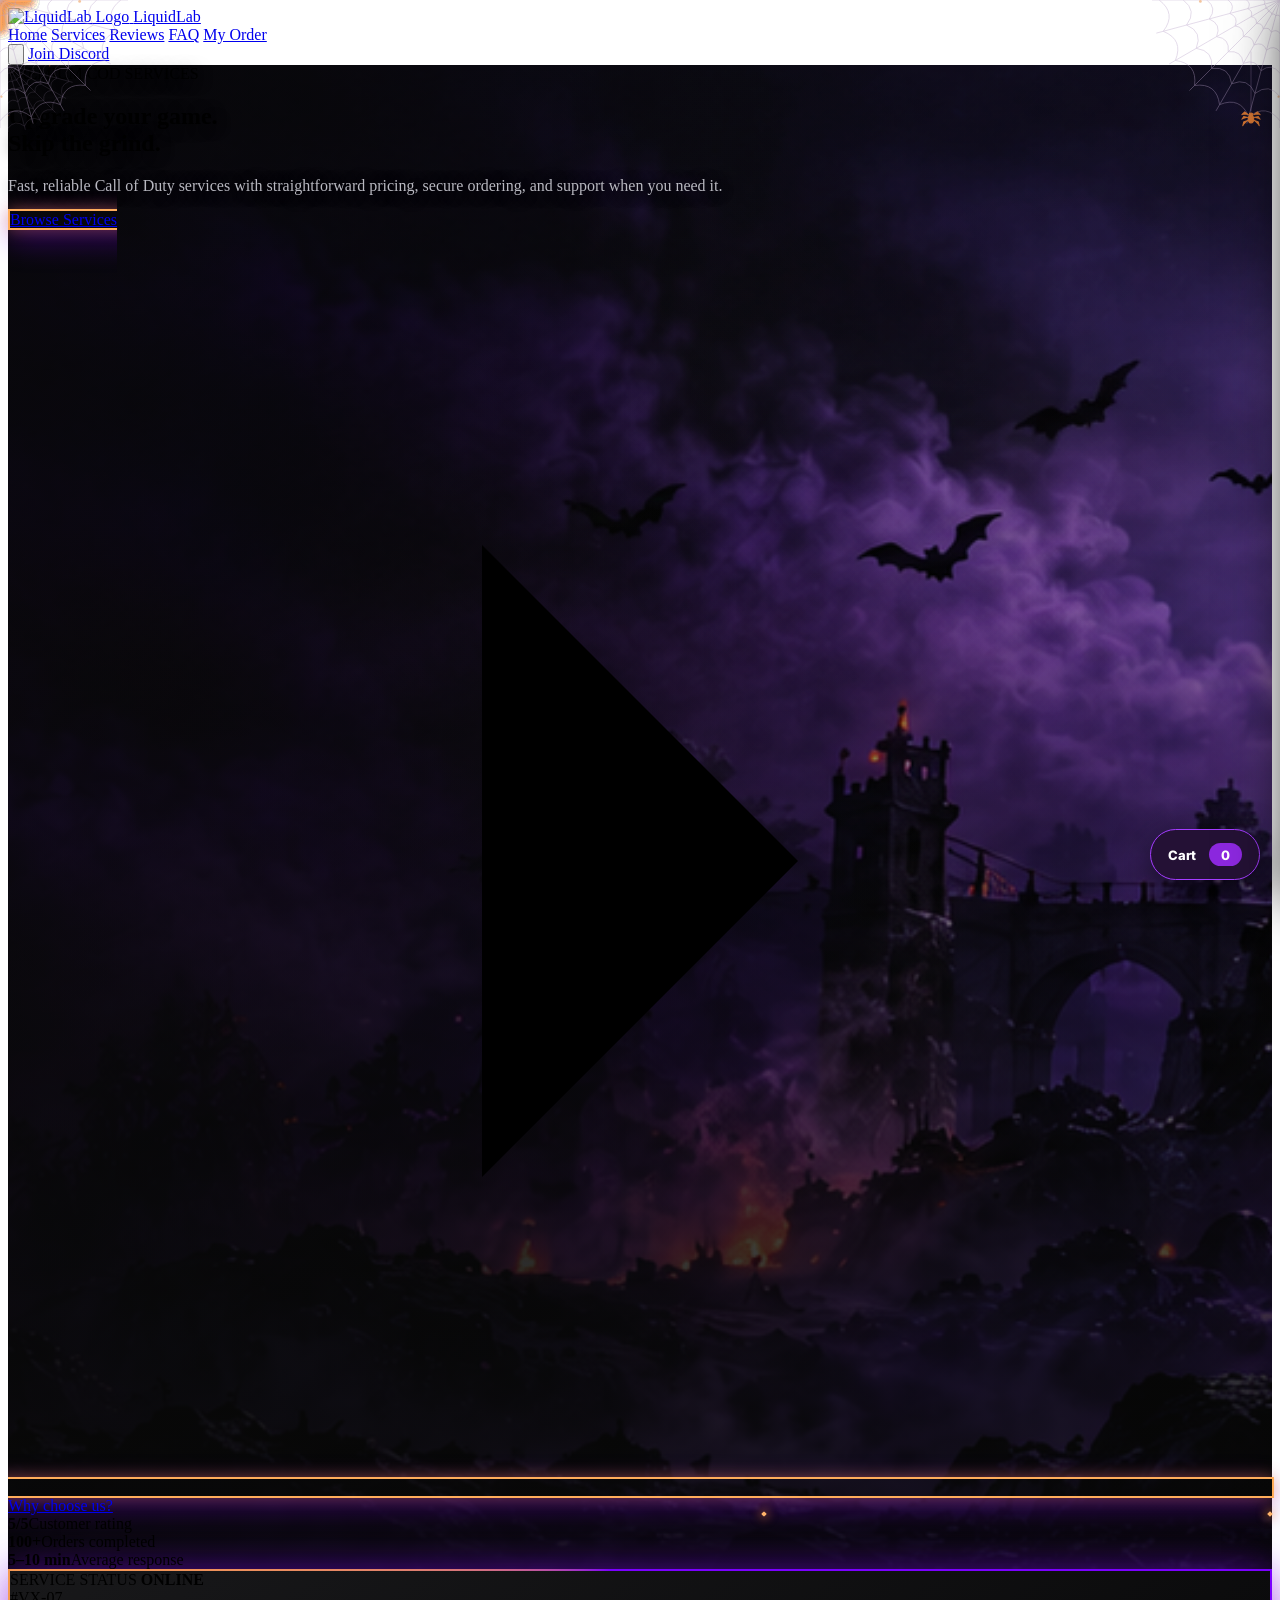
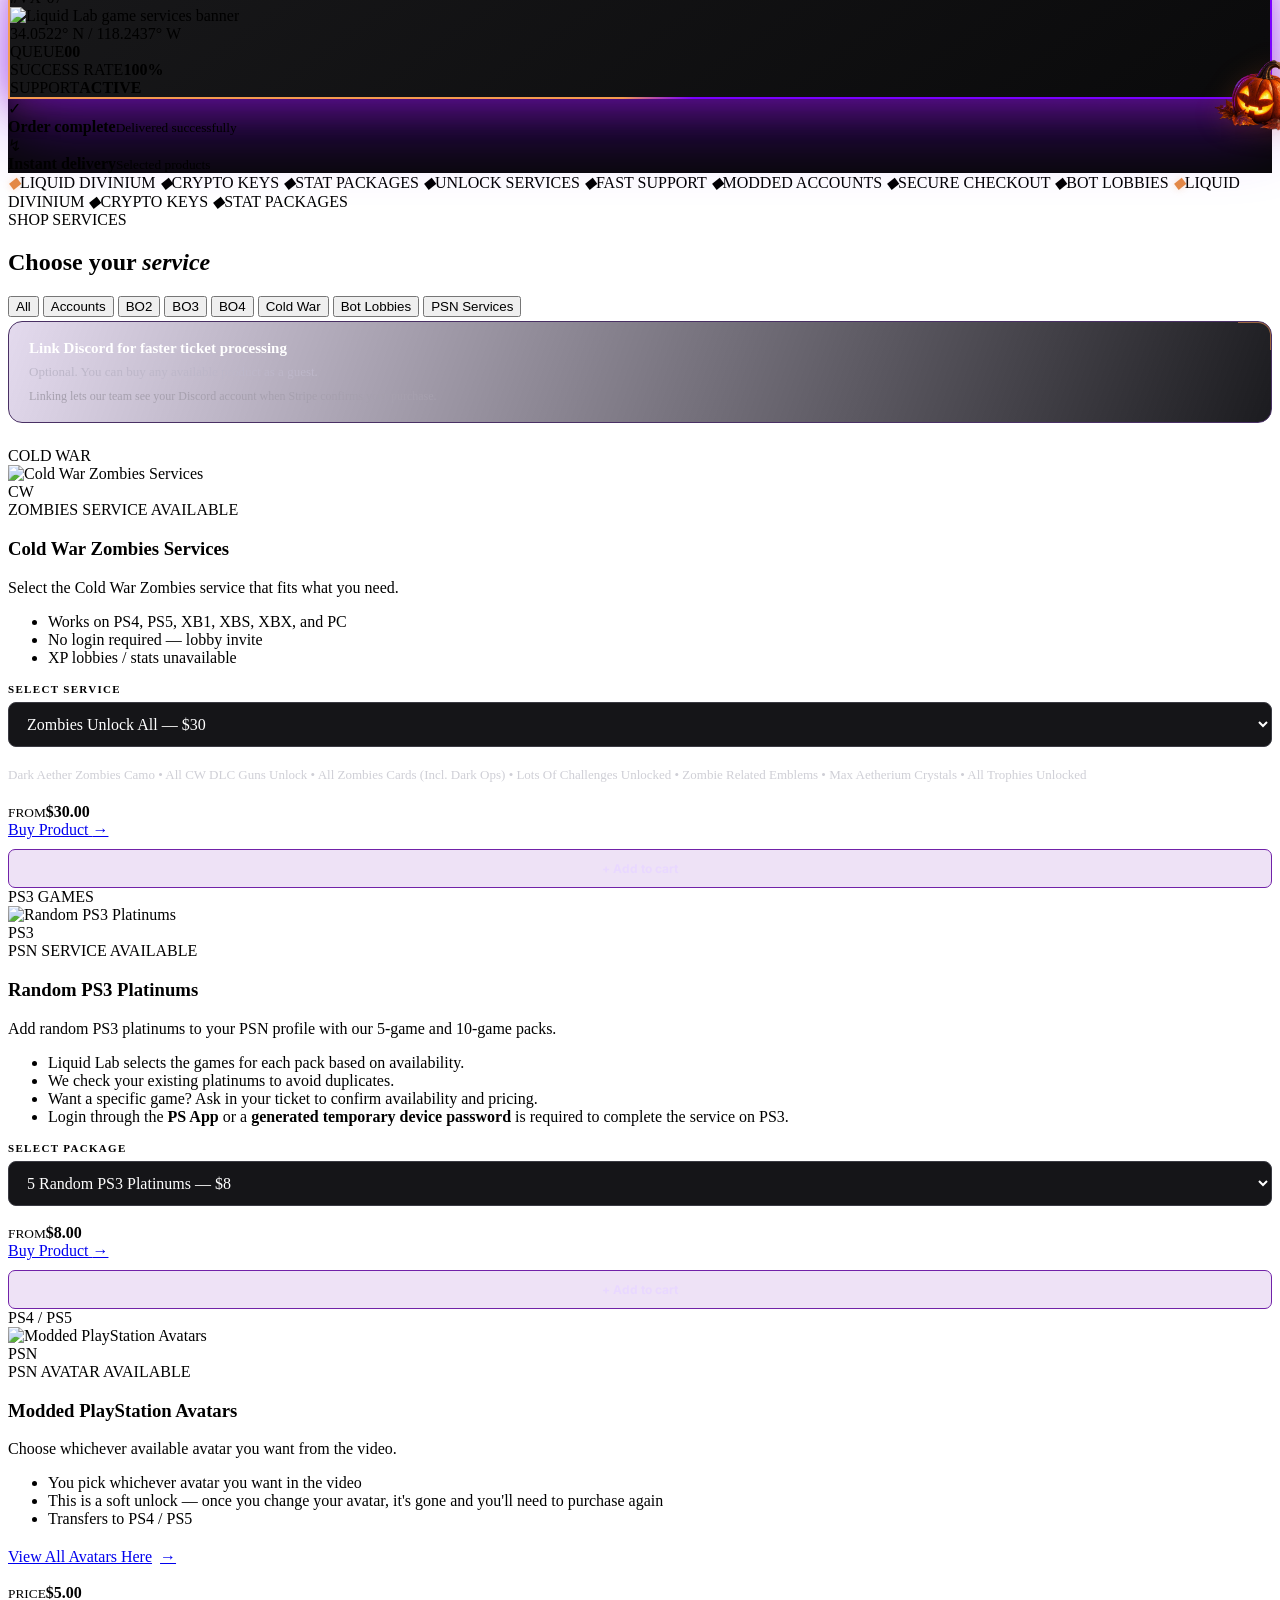
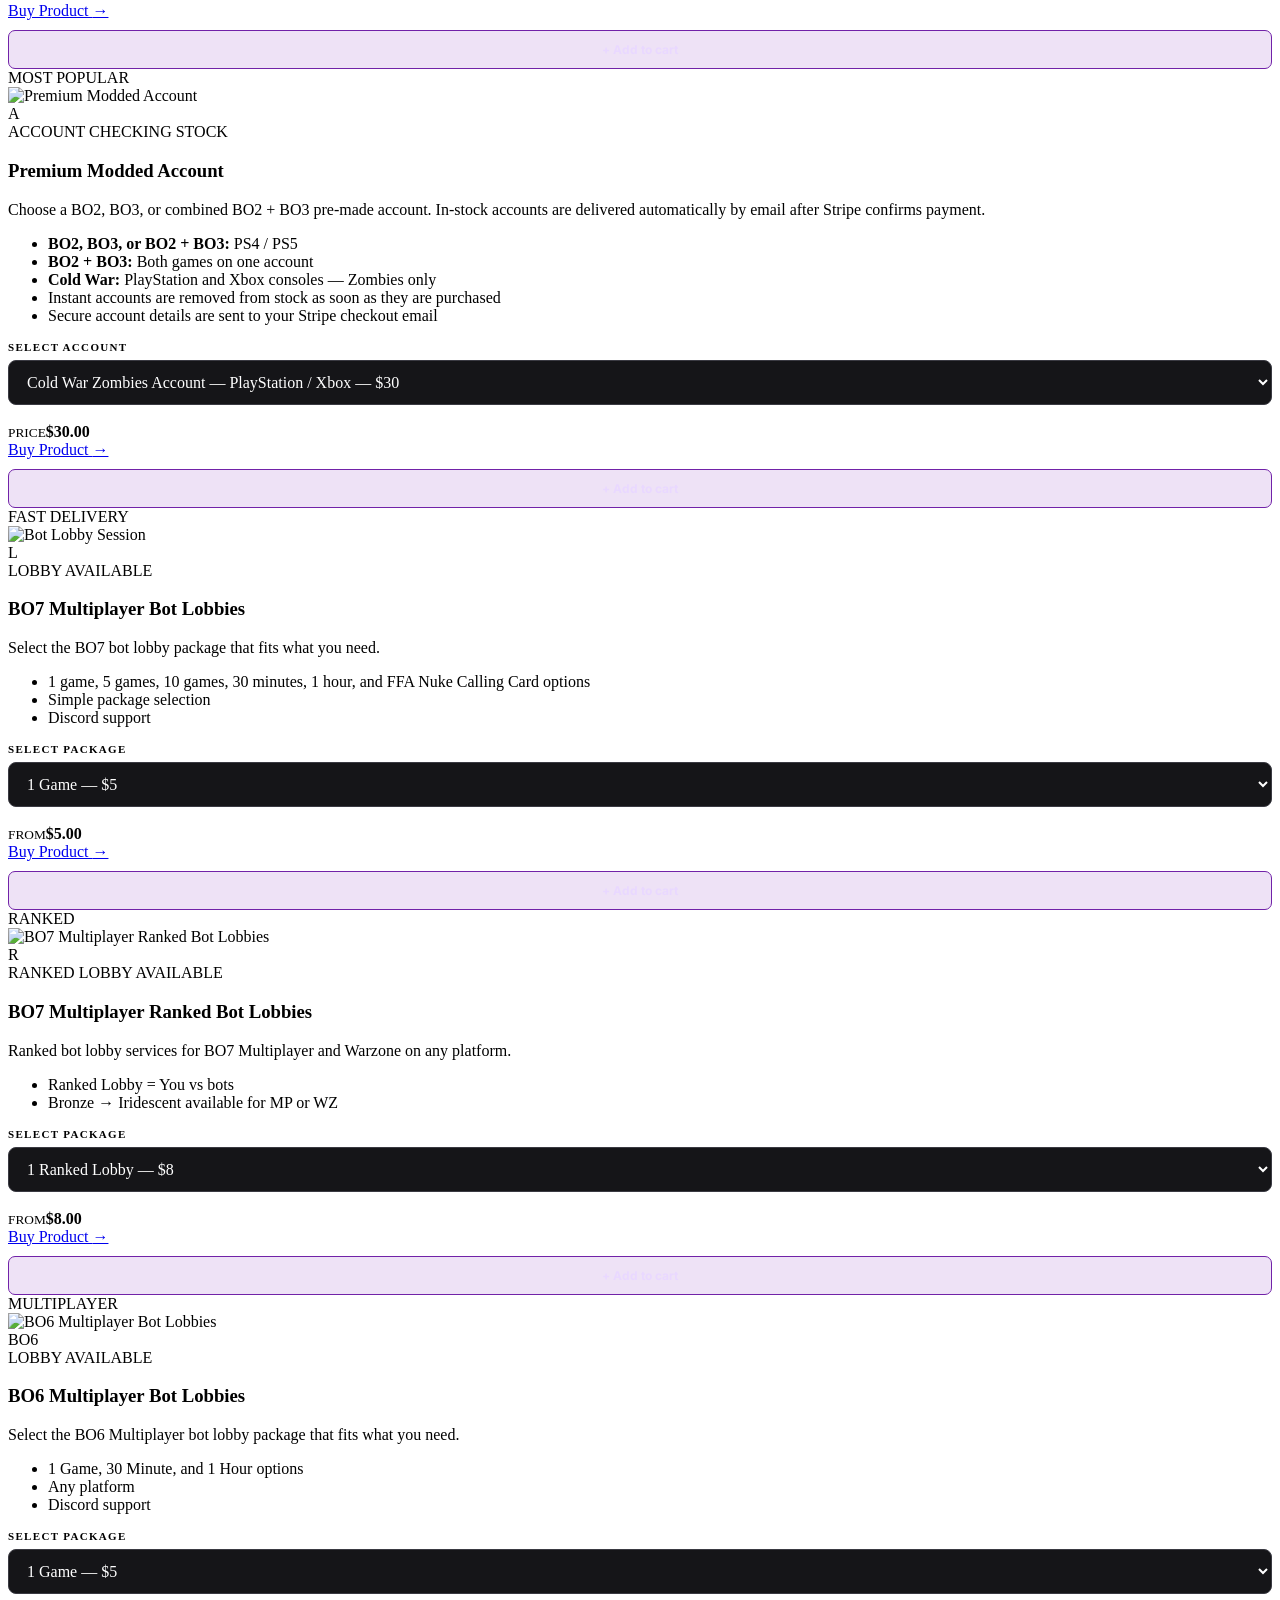
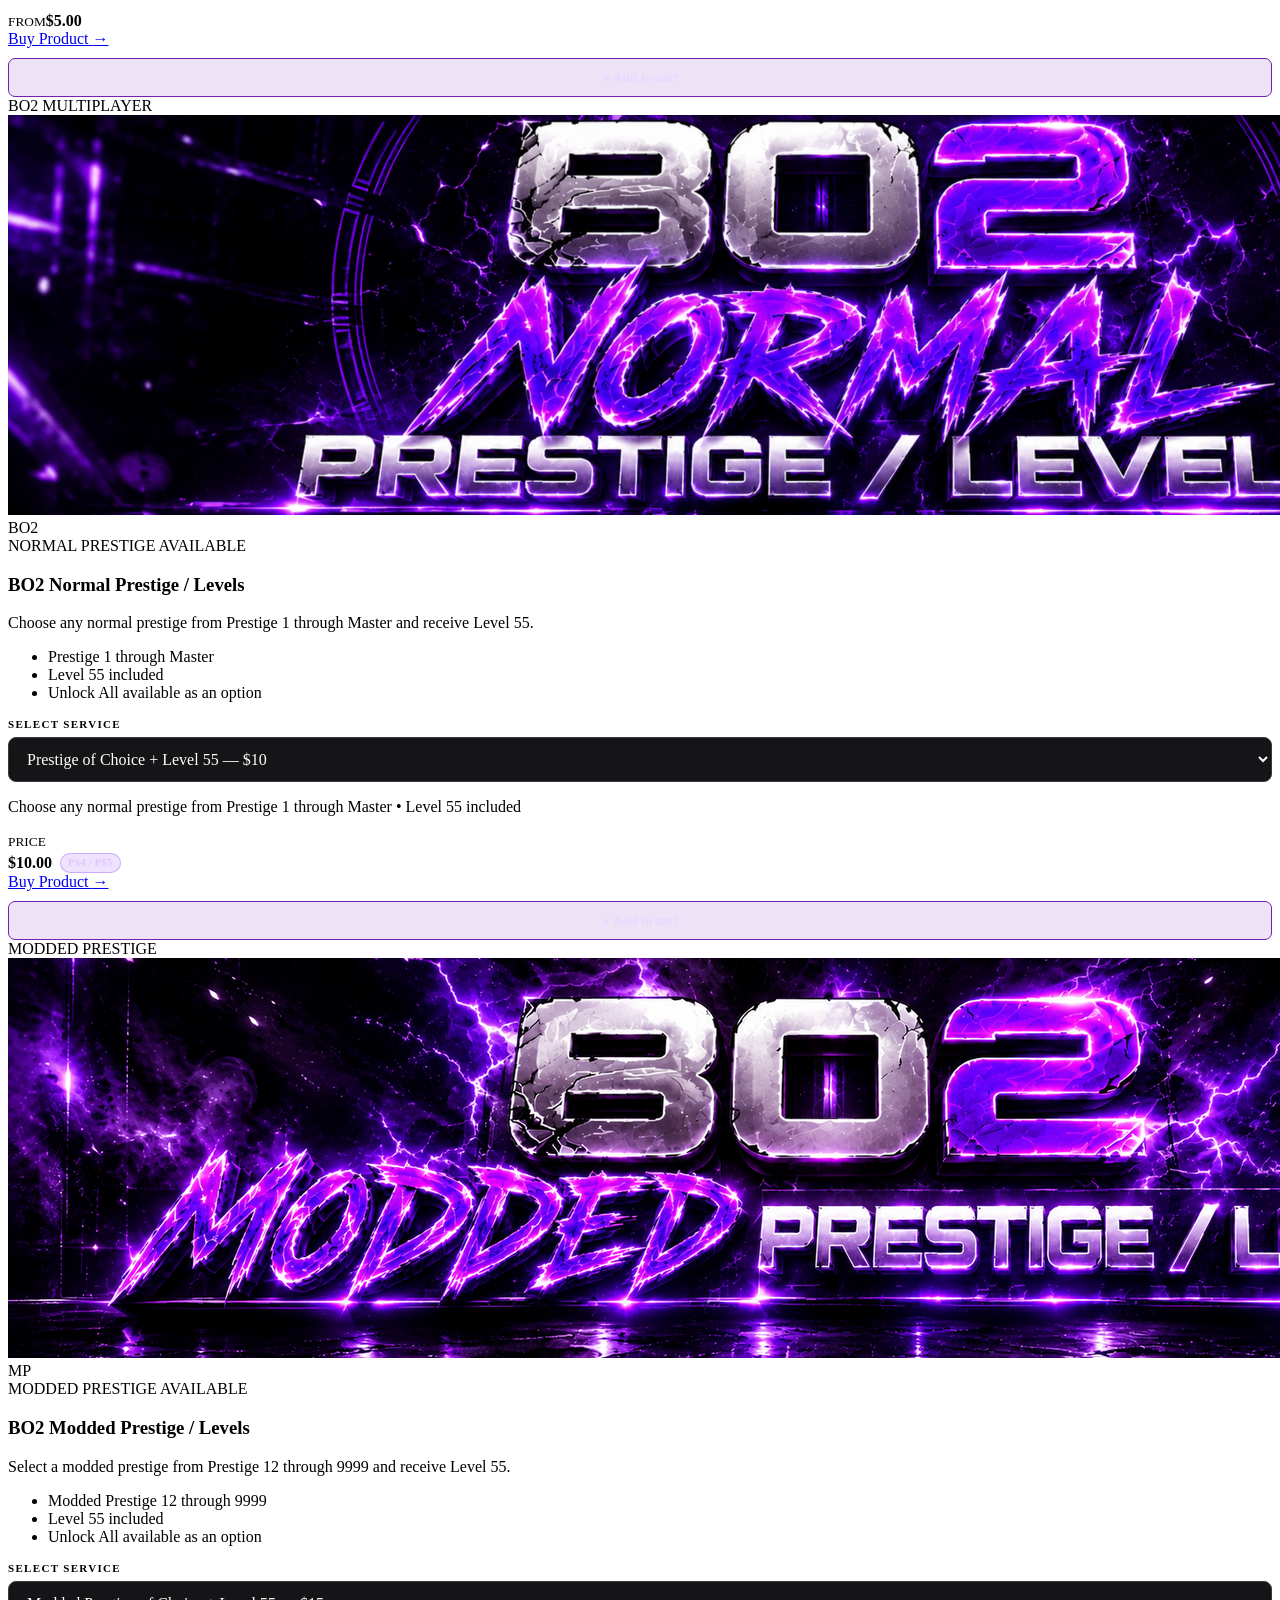
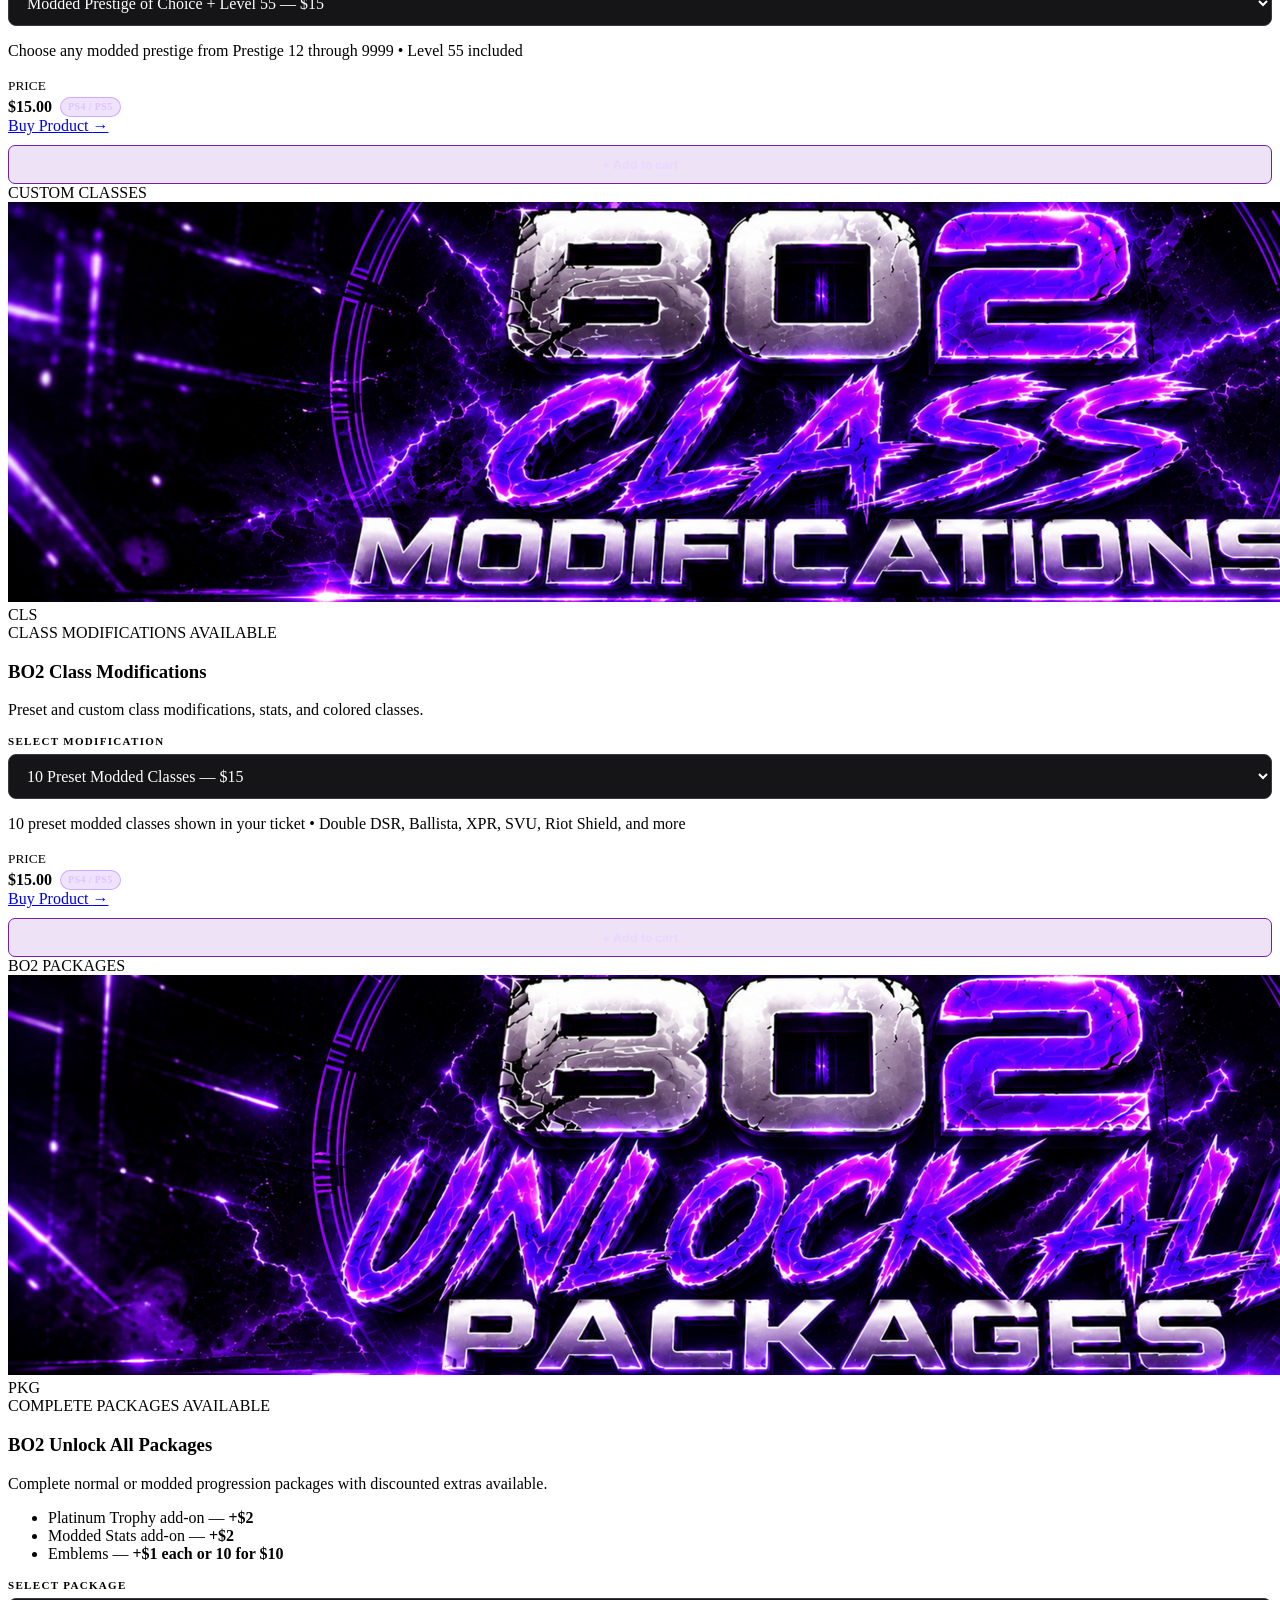
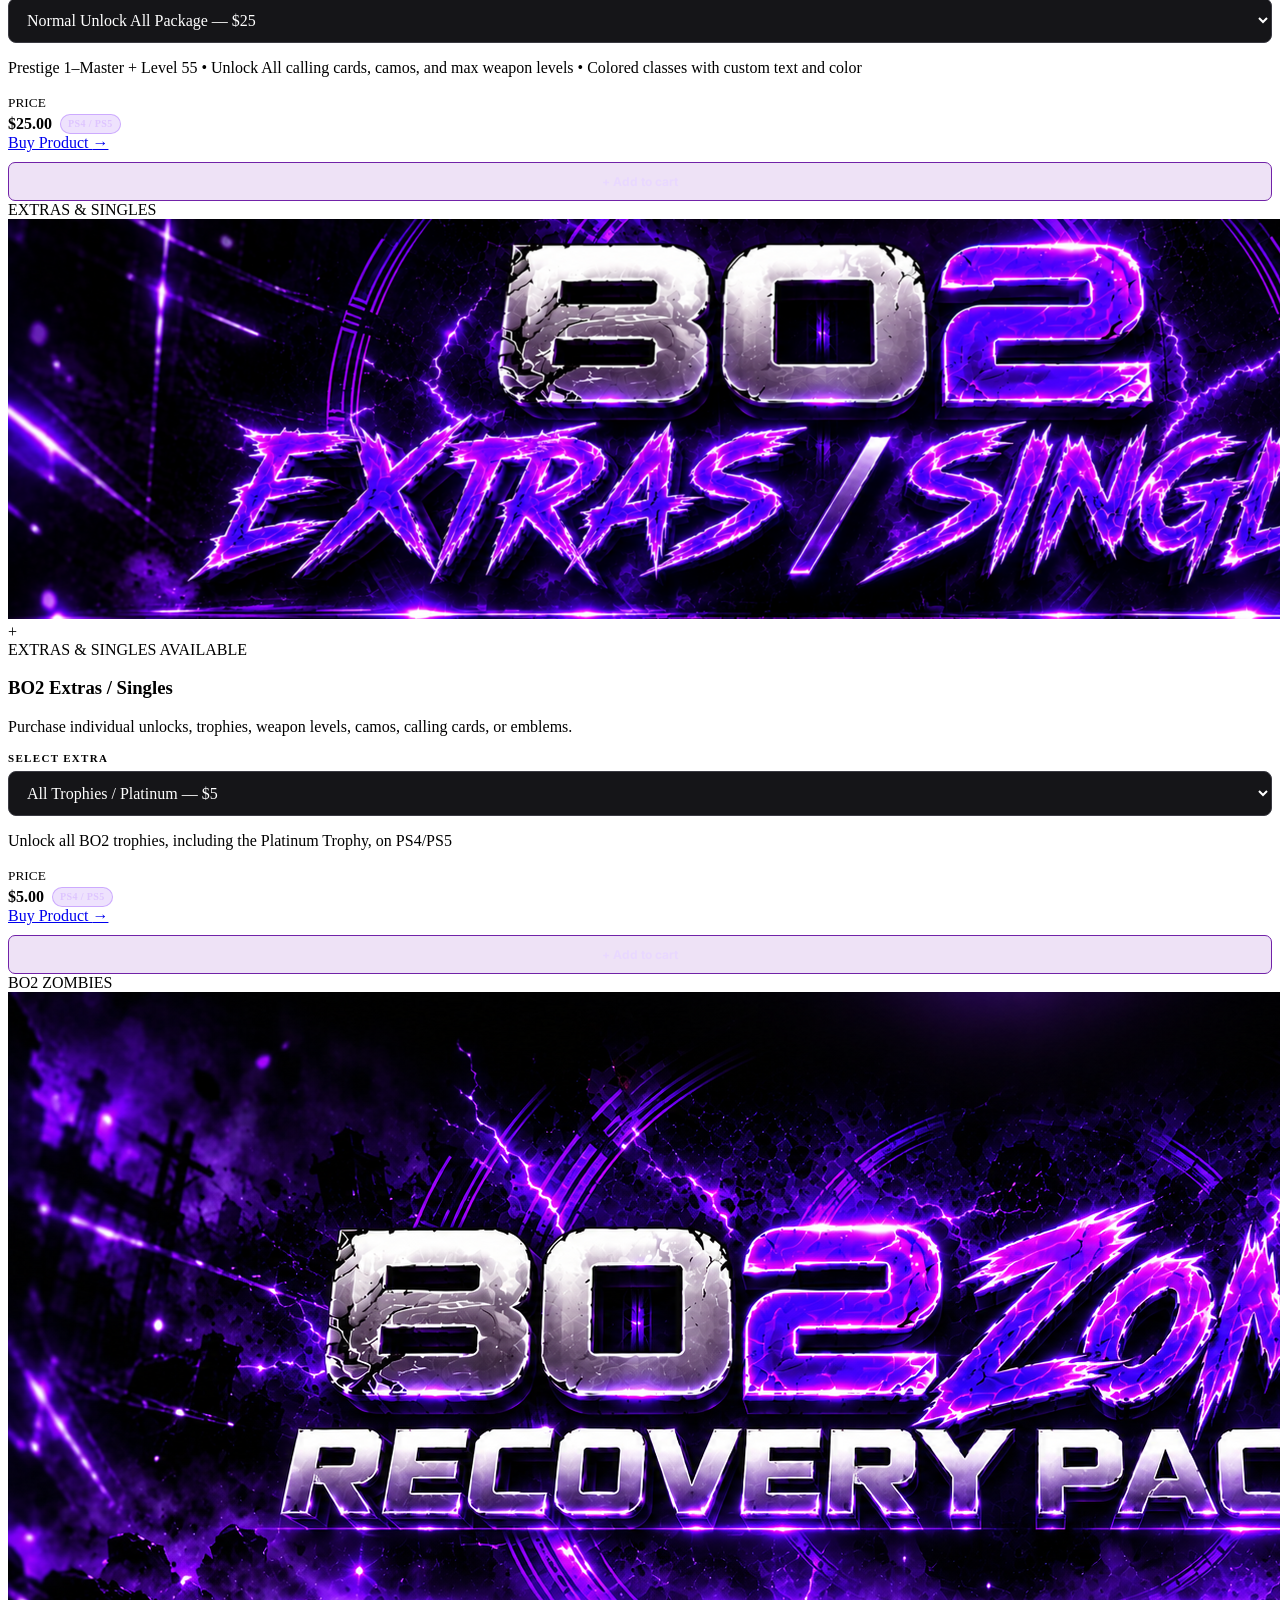
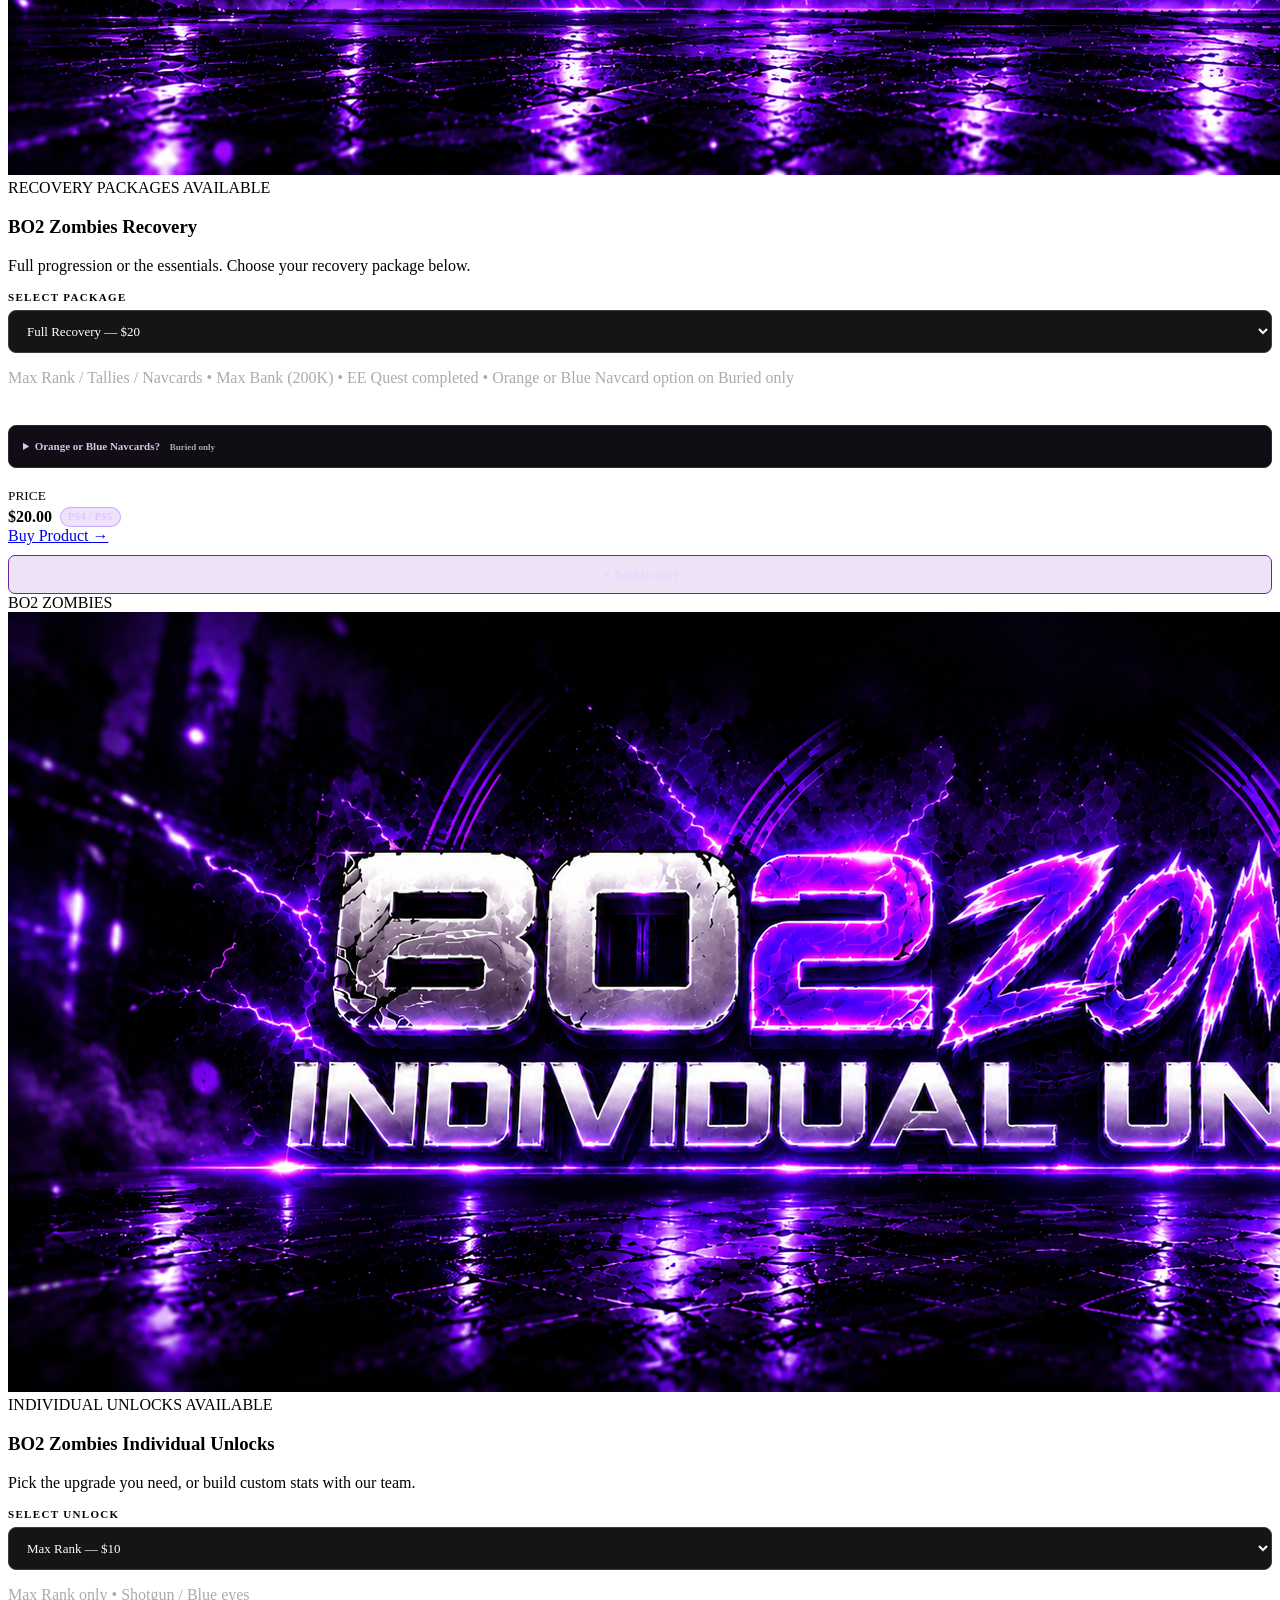
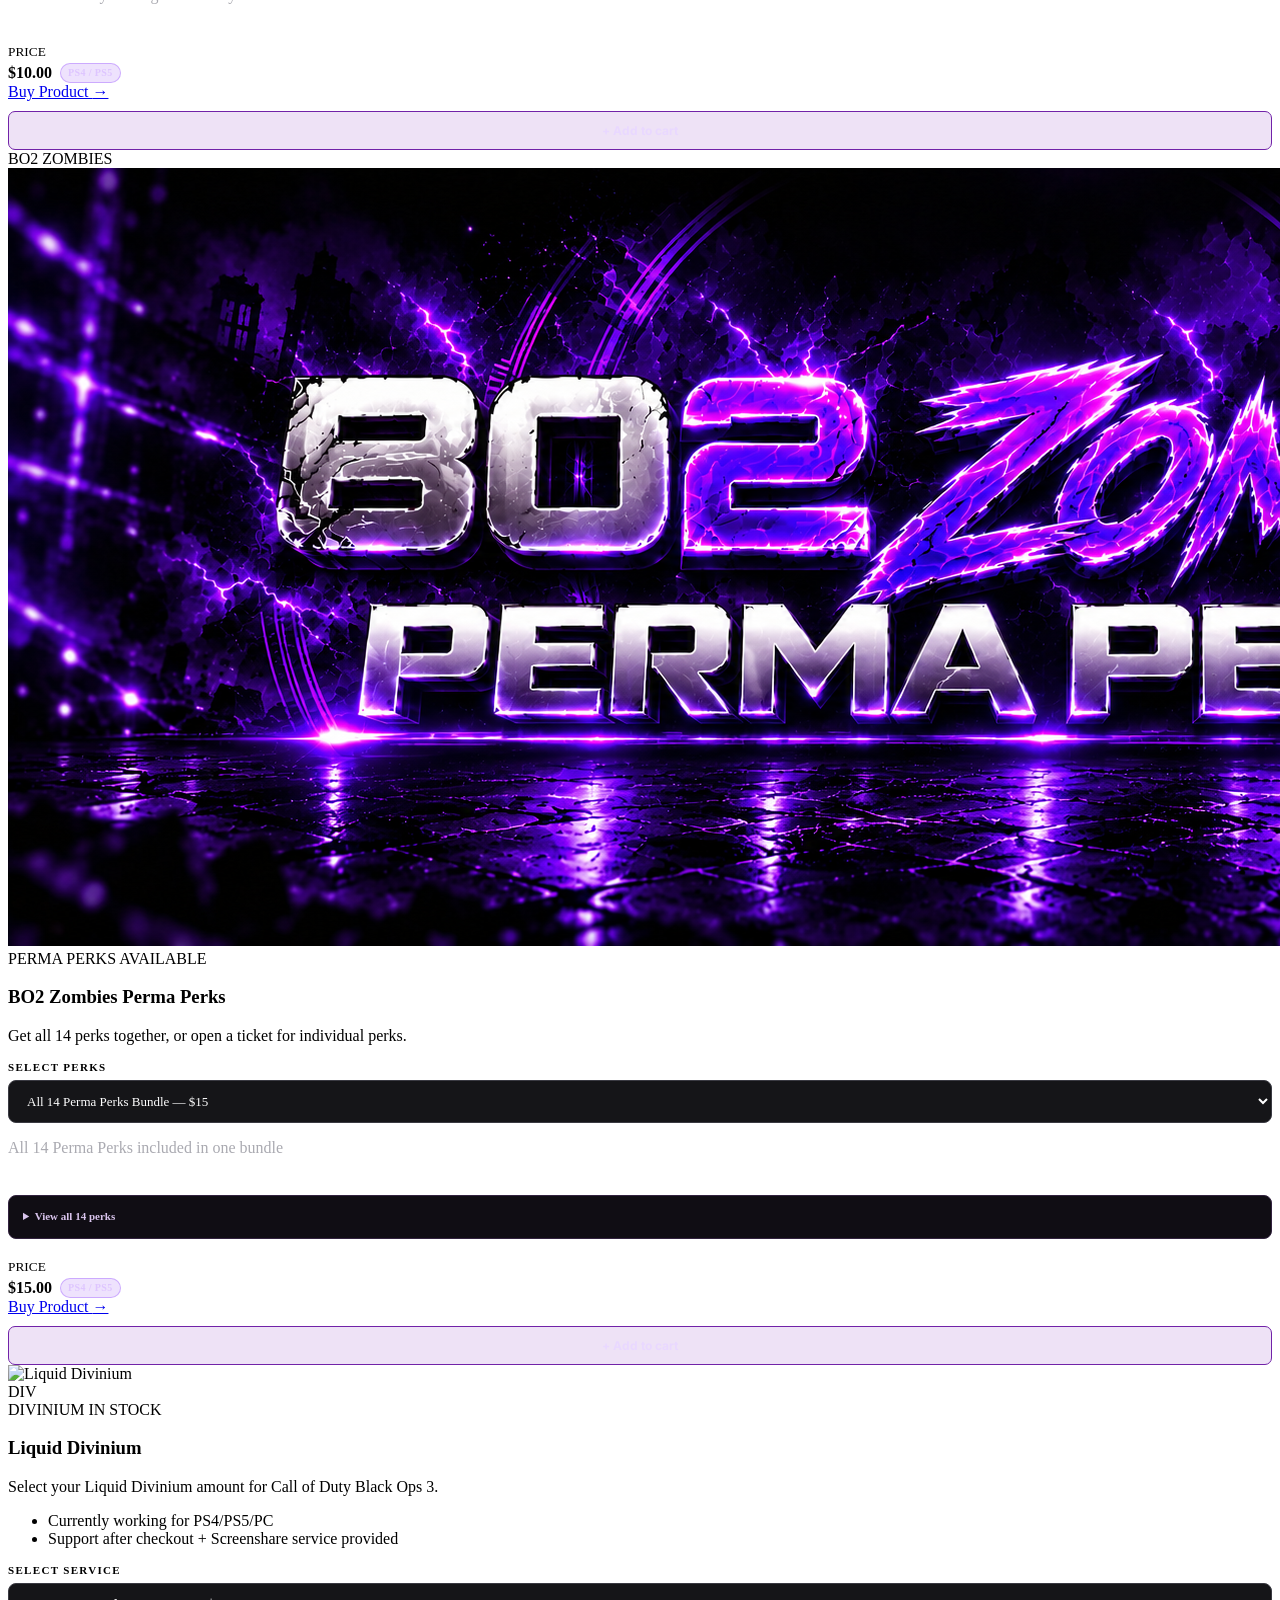
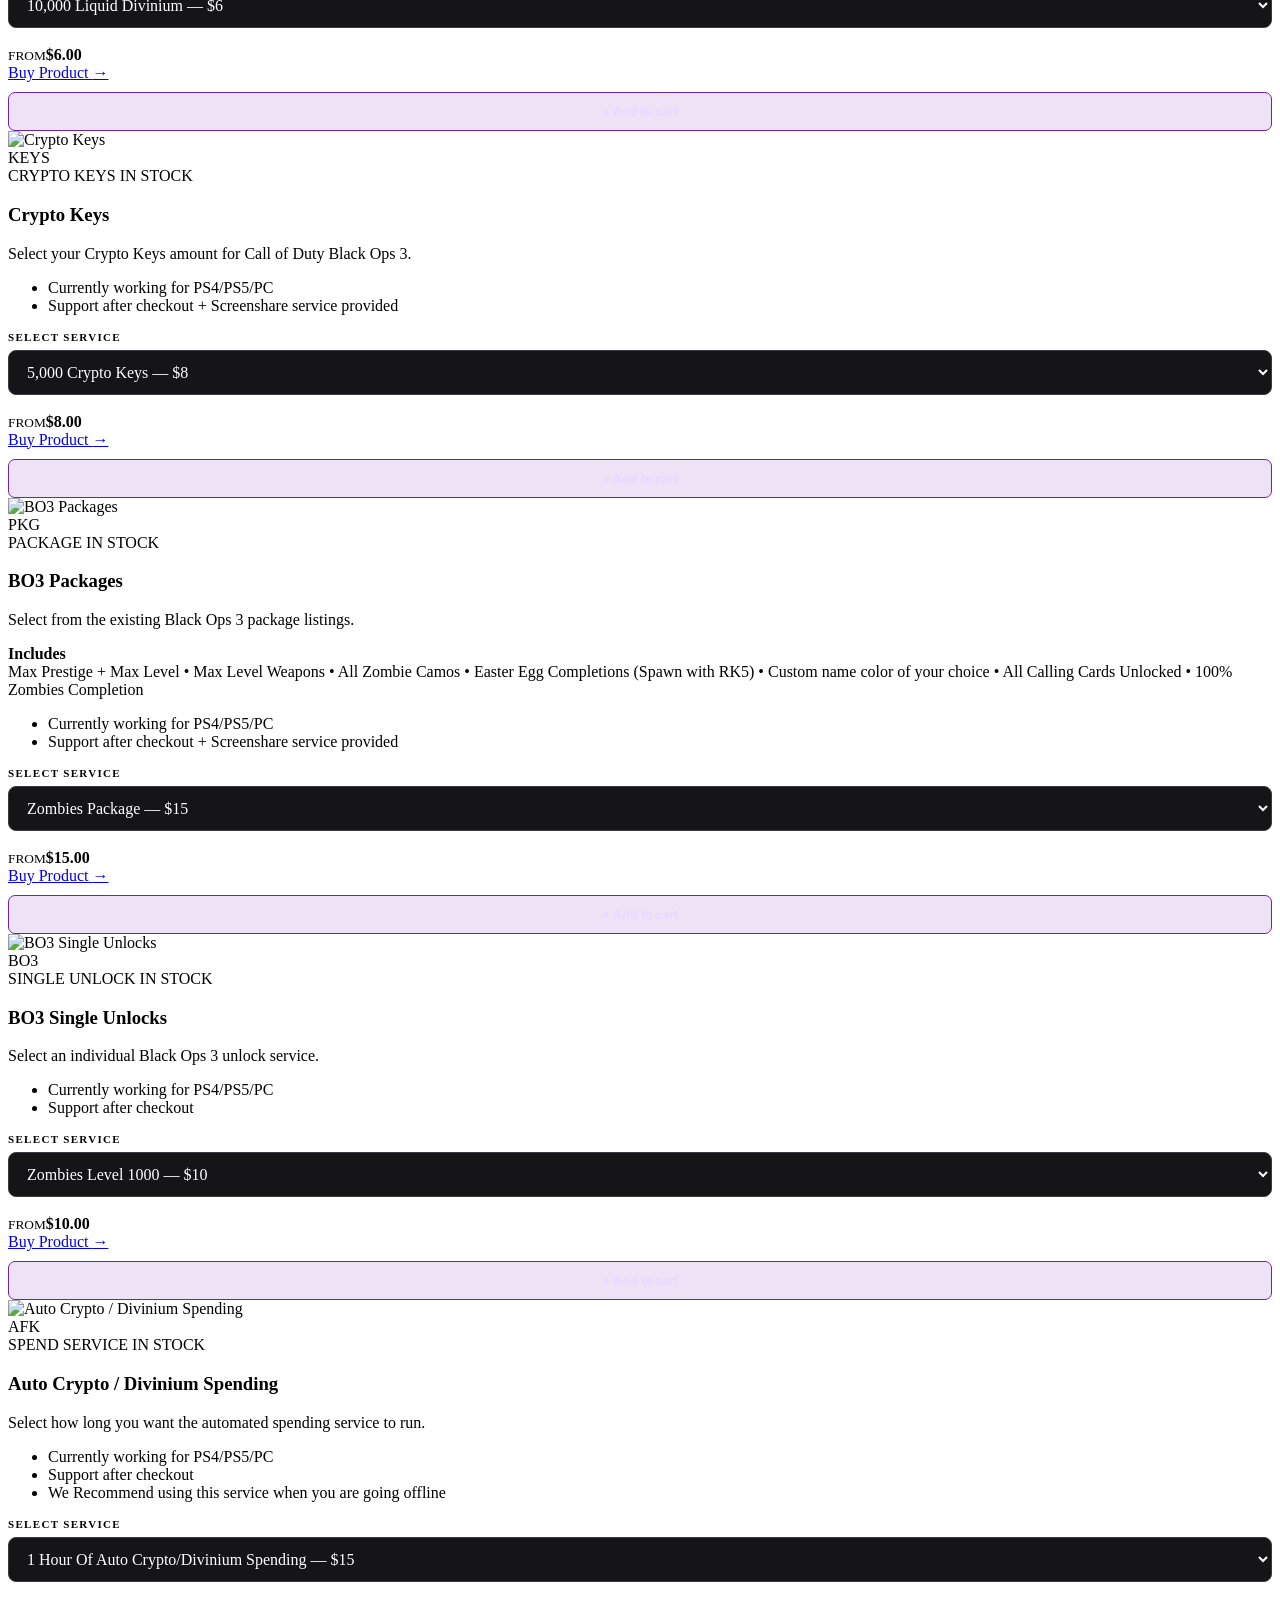
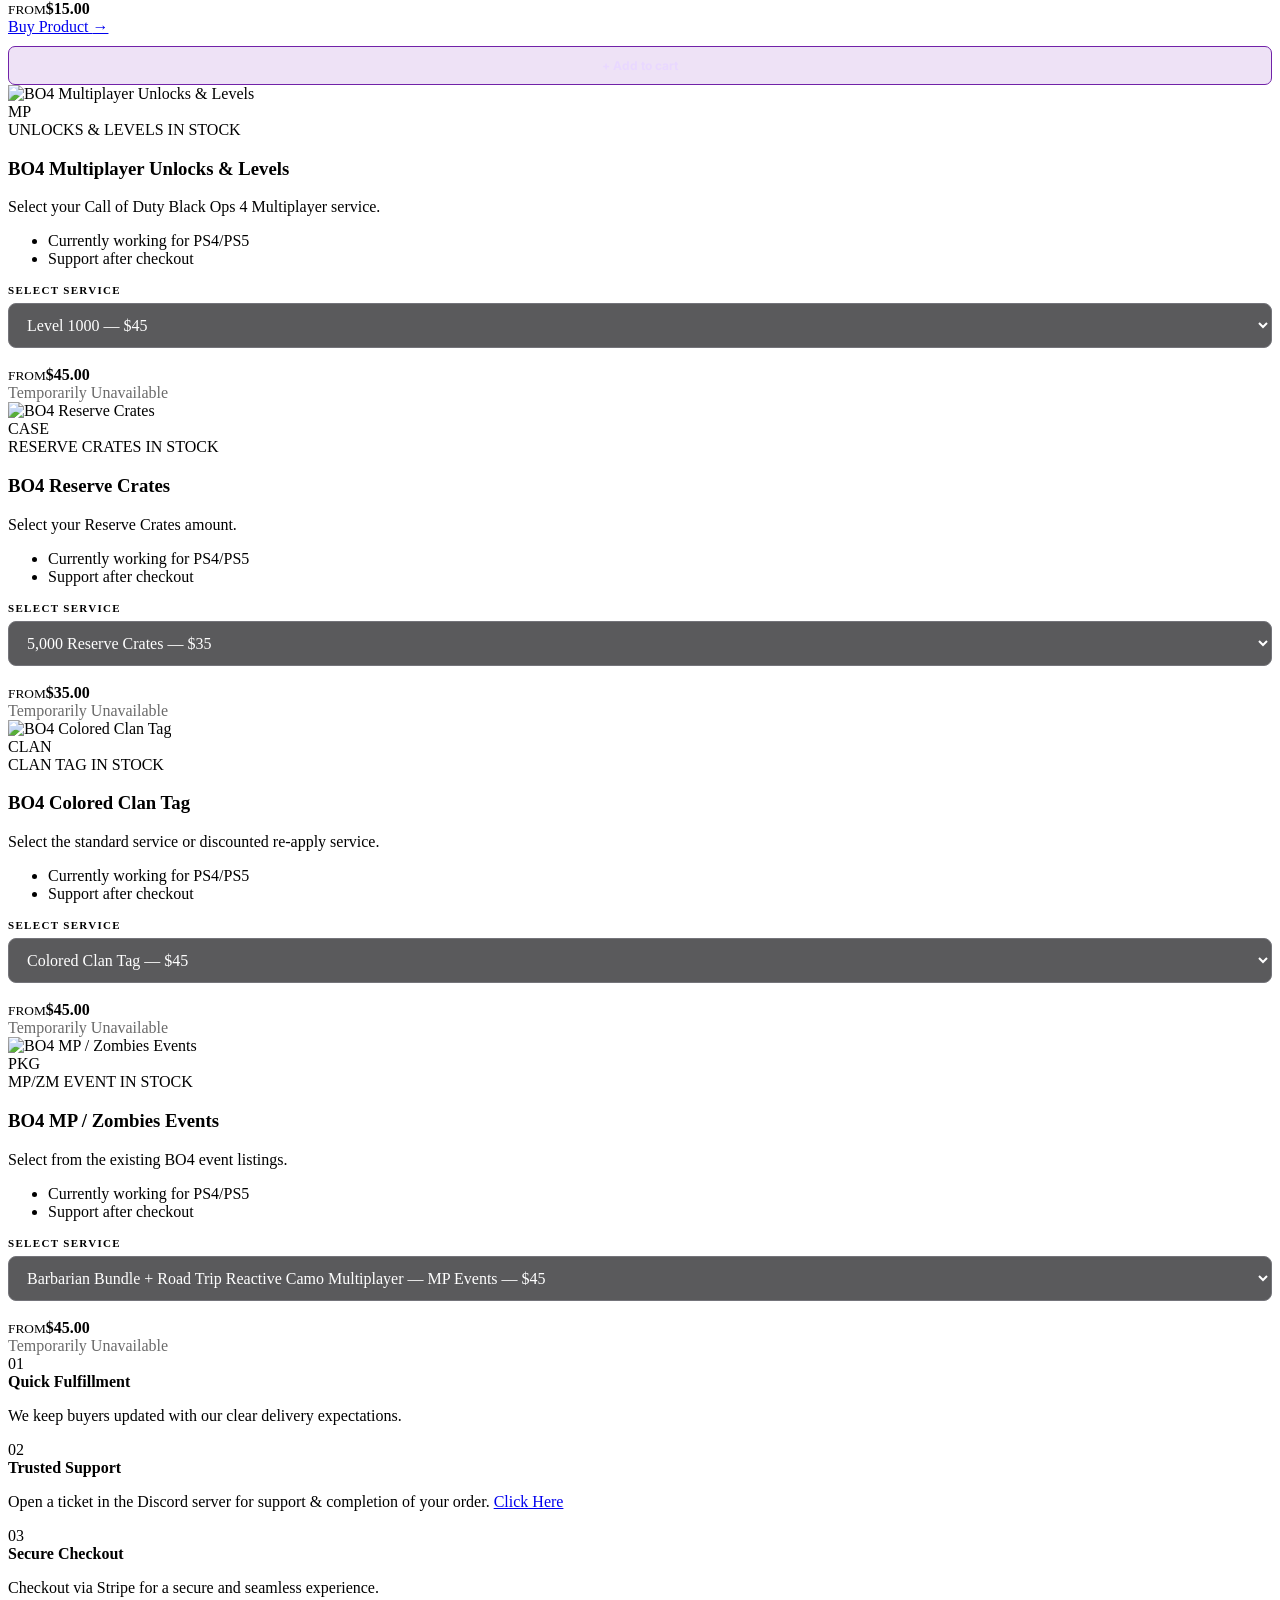
==== index.html @ d4757514 "Add files via upload" ====
<!doctype html>
<html lang="en">
<head>
  <meta charset="utf-8" />
  <meta name="viewport" content="width=device-width, initial-scale=1" />
  <meta name="theme-color" content="#090909" />
  <title>Liquid Lab — Call of Duty Services</title>
  <meta name="description" content="Premium Call of Duty services, accounts, stats and lobby packages." />
  <link rel="preconnect" href="https://fonts.googleapis.com">
  <link rel="preconnect" href="https://fonts.gstatic.com" crossorigin>
  <link href="https://fonts.googleapis.com/css2?family=Inter:wght@400;500;600;700;800&family=Space+Grotesk:wght@600;700&display=swap" rel="stylesheet">
  <link rel="stylesheet" href="style.css?v=20260908-sale1" />
  <link rel="stylesheet" href="cart.css?v=20260929-cart1" />
  <link rel="stylesheet" href="bo2-zombies.css?v=20261005" />
  <link rel="stylesheet" href="admin-shortcut.css?v=20261005" />

  <style>
    .policy-modal{
      position:fixed;
      inset:0;
      z-index:9999;
      display:none;
      align-items:center;
      justify-content:center;
      padding:24px;
      background:rgba(2,2,4,.82);
      backdrop-filter:blur(10px);
    }
    .policy-modal.open{display:flex;}
    .policy-shell{
      width:min(920px,100%);
      max-height:min(86vh,900px);
      display:flex;
      flex-direction:column;
      overflow:hidden;
      border:1px solid #5b1d7a;
      border-radius:18px;
      background:
        radial-gradient(circle at 12% 0%,rgba(126,0,255,.12),transparent 30%),
        linear-gradient(180deg,#101014,#09090b);
      box-shadow:0 30px 80px rgba(0,0,0,.55),0 0 45px rgba(126,0,255,.10);
    }
    .policy-head{
      display:flex;
      align-items:flex-start;
      justify-content:space-between;
      gap:24px;
      padding:26px 28px 22px;
      border-bottom:1px solid #2a2032;
    }
    .policy-head .eyebrow{margin-bottom:8px;}
    .policy-head h2{
      margin:0;
      font-size:clamp(26px,4vw,42px);
      line-height:1;
    }
    .policy-close{
      width:42px;
      height:42px;
      flex:0 0 auto;
      display:grid;
      place-items:center;
      border:1px solid #3a3040;
      border-radius:10px;
      background:#141418;
      color:#fff;
      font-size:24px;
      cursor:pointer;
      transition:.2s ease;
    }
    .policy-close:hover{
      border-color:#8d00ff;
      box-shadow:0 0 18px rgba(141,0,255,.18);
    }
    .policy-body{
      overflow:auto;
      padding:26px 28px 30px;
      color:#c4c4cd;
      line-height:1.75;
    }
    .policy-body section{
      padding:0 0 22px;
      margin:0 0 22px;
      border-bottom:1px solid #24242b;
    }
    .policy-body section:last-child{
      border-bottom:0;
      margin-bottom:0;
      padding-bottom:0;
    }
    .policy-body h3{
      margin:0 0 8px;
      color:#fff;
      font-size:16px;
    }
    .policy-body p{
      margin:0;
      color:#b9b9c3;
      font-size:14px;
    }
    .policy-body ul{
      margin:10px 0 0 18px;
      padding:0;
      color:#b9b9c3;
      font-size:14px;
    }
    .policy-body li{margin:7px 0;}
    .policy-note{
      margin-bottom:22px;
      padding:14px 16px;
      border:1px solid #4f2766;
      border-radius:11px;
      background:rgba(126,0,255,.07);
      color:#d8d8df;
      font-size:13px;
    }
    .policy-actions{
      display:flex;
      justify-content:flex-end;
      gap:12px;
      padding:18px 28px;
      border-top:1px solid #2a2032;
      background:#0c0c0f;
    }
    .policy-back{
      display:inline-flex;
      align-items:center;
      justify-content:center;
      padding:11px 16px;
      border:1px solid #5f1f82;
      border-radius:9px;
      background:linear-gradient(135deg,#6f00ff,#9600ff);
      color:#fff;
      font-weight:800;
      text-decoration:none;
      cursor:pointer;
    }
    body.policy-open{overflow:hidden;}
    @media (max-width:640px){
      .policy-modal{padding:12px;}
      .policy-head,.policy-body,.policy-actions{padding-left:18px;padding-right:18px;}
      .policy-shell{max-height:90vh;}
    }
    .discord-link-panel{
      display:flex;align-items:center;justify-content:space-between;gap:18px;flex-wrap:wrap;
      margin:4px 0 24px;padding:18px 20px;border:1px solid #493064;border-radius:14px;
      background:linear-gradient(110deg,rgba(91,36,153,.17),rgba(15,15,19,.95));
    }
    .discord-link-panel strong{display:block;color:#fff;font-size:15px;}
    .discord-link-panel p{margin:5px 0;color:#bdb7c9;font-size:13px;line-height:1.5;}
    .discord-link-panel small{color:#a6a0ae;font-size:12px;}
    .discord-link-actions{display:flex;align-items:center;gap:10px;flex-wrap:wrap;}
    .discord-link-actions button{
      padding:10px 14px;border:1px solid #7551ae;border-radius:9px;
      background:#5c25a6;color:#fff;font:inherit;font-size:13px;font-weight:800;cursor:pointer;
    }
    .discord-link-actions button:hover{background:#7735cd;}
    .discord-link-actions button:disabled{opacity:.6;cursor:wait;}
    .discord-link-actions #discordDisconnect{background:transparent;border-color:#50465d;}
    .discord-link-panel [hidden]{display:none !important;}
    .bo2-price-row{display:flex;align-items:center;flex-wrap:wrap;gap:8px;margin-top:3px;}
    .bo2-price-row strong{margin:0;}
    .bo2-platform{
      display:inline-flex;align-items:center;white-space:nowrap;
      padding:4px 7px;border:1px solid rgba(167,110,255,.48);border-radius:999px;
      background:rgba(137,49,240,.14);color:#dec5ff;
      font-size:10px;font-weight:800;letter-spacing:.04em;line-height:1;
    }
  </style>

<style>.ll-mobile-reviews{display:none}@media(max-width:800px){.ll-mobile-reviews{display:inline-block;color:#fff;font-size:13px;font-weight:600;margin-right:12px}}</style>
<link rel="stylesheet" href="halloween.css?v=20261009-castle-live2">
</head>
<body class="ll-seasonal ll-seasonal-store">
<div class="ll-season-corners" aria-hidden="true"><img class="ll-corner-web ll-web-left" src="halloween-corner-web.svg" alt=""><img class="ll-corner-web ll-web-right" src="halloween-corner-web.svg" alt=""><svg class="ll-season-spider" viewBox="0 0 22 88"><path d="M11 0v65"/><ellipse cx="11" cy="74" rx="3" ry="4"/><circle cx="11" cy="69" r="2"/><path d="m8 69-4-3-3 3m7 3-5-1-2 3m7 1-5 2-1 4m12-12 4-3 3 3m-7 3 5-1 2 3m-7 1 5 2 1 4"/></svg></div>
  
  <div class="top-glow"></div>

  <header class="nav-shell">
    <nav class="nav container">
      <a class="brand" href="https://discord.gg/liquidlab" target="_blank" rel="noreferrer">
        <img src="logo.png" alt="LiquidLab Logo" class="brand-mark-img">
        <span>LiquidLab<span class="brand-dot"></span></span>
      </a>

      <div class="nav-links">
        <a class="active" href="#home">Home</a>
        <a href="#services">Services</a>
        <a href="reviews.html">Reviews</a>
        <a href="#faq">FAQ</a>
        <a href="order.html">My Order</a>
      </div>

      <div class="nav-actions"><a class="ll-mobile-reviews" href="reviews.html">Reviews</a>
        <button class="icon-btn" aria-label="Search" id="searchButton">
          <svg viewBox="0 0 24 24"><path d="m21 21-4.35-4.35m1.35-5.65a7 7 0 1 1-14 0 7 7 0 0 1 14 0Z"/></svg>
        </button>
        <a class="discord-btn" href="https://discord.gg/liquidlab" target="_blank" rel="noreferrer">
          <span class="status-dot"></span> Join Discord
        </a>
      </div>
    </nav>
  </header>

  <aside id="siteAnnouncement" class="site-announcement" data-style="info" hidden aria-live="polite">
    <div class="announcement-inner container">
      <div class="announcement-copy">
        <span id="announcementIcon" class="announcement-icon" aria-hidden="true">📢</span>
        <div>
          <strong id="announcementTitle"></strong>
          <span id="announcementMessage"></span>
        </div>
      </div>
      <div class="announcement-actions">
        <a id="announcementButton" class="announcement-link" href="#" hidden></a>
        <button id="announcementDismiss" class="announcement-dismiss" type="button" aria-label="Dismiss announcement">×</button>
      </div>
    </div>
  </aside>

  <main id="home">
    <div class="ll-castle-backdrop">
    <section class="hero container">
      <div class="hero-copy">
        <div class="eyebrow"><span></span> PREMIUM COD SERVICES</div>
        <h1>Upgrade your game.<br><span>Skip the grind.</span></h1>
        <p>
          Fast, reliable Call of Duty services with straightforward pricing,
          secure ordering, and support when you need it.
        </p>

        <div class="hero-actions">
          <a class="primary-btn" href="#services">Browse Services
            <svg viewBox="0 0 24 24"><path d="m9 18 6-6-6-6"/></svg>
          </a>
          <a class="secondary-btn" href="reviews.html">Why choose us?</a>
        </div>

        <div class="trust-row">
          <div><strong>5/5</strong><span>Customer rating</span></div>
          <div><strong>100+</strong><span>Orders completed</span></div>
          <div><strong>5–10 min</strong><span>Average response</span></div>
        </div>
      </div>

      <div class="hero-visual">
<img class="ll-hero-pumpkin" src="halloween-pumpkin.png" alt="" aria-hidden="true" width="94" height="94">
        <div class="hud-card main-hud">
          <div class="hud-top">
            <div>
              <span class="mini-label">SERVICE STATUS</span>
              <strong><i></i> ONLINE</strong>
            </div>
            <span class="hud-code">#VX-07</span>
          </div>

          <div class="soldier-art">
<img class="ll-hud-web" src="halloween-corner-web.svg" alt="" aria-hidden="true">
            <img class="banner-img" src="banner.png" alt="Liquid Lab game services banner">
            <div class="coords">34.0522° N / 118.2437° W</div>
          </div>

          <div class="hud-bottom">
            <div><span>QUEUE</span><strong>00</strong></div>
            <div><span>SUCCESS RATE</span><strong>100%</strong></div>
            <div><span>SUPPORT</span><strong>ACTIVE</strong></div>
          </div>
        </div>

        <div class="floating-card fc-one">
          <span class="fc-icon">✓</span>
          <div><strong>Order complete</strong><small>Delivered successfully</small></div>
        </div>
        <div class="floating-card fc-two">
          <span class="fc-icon lightning">↯</span>
          <div><strong>Instant delivery</strong><small>Selected products</small></div>
        </div>
      </div>
    </section>

    </div>
    <section class="ticker">
      <div class="ticker-track">
        <span><i>◆</i>LIQUID DIVINIUM</span>
        <span><i>◆</i>CRYPTO KEYS</span>
        <span><i>◆</i>STAT PACKAGES</span>
        <span><i>◆</i>UNLOCK SERVICES</span>
        <span><i>◆</i>FAST SUPPORT</span>
        <span><i>◆</i>MODDED ACCOUNTS</span>
        <span><i>◆</i>SECURE CHECKOUT</span>
        <span><i>◆</i>BOT LOBBIES</span>
        <span><i>◆</i>LIQUID DIVINIUM</span>
        <span><i>◆</i>CRYPTO KEYS</span>
        <span><i>◆</i>STAT PACKAGES</span>
      </div>
    </section>

    <section class="section container" id="services">
      <div class="section-heading">
        <div>
          <div class="eyebrow"><span></span> SHOP SERVICES</div>
          <h2>Choose your <em>service</em></h2>
        </div>

        <div class="filters" id="filters">
          <button class="filter active" data-filter="all">All</button>
          <button class="filter" data-filter="accounts">Accounts</button>
          <button class="filter" data-filter="bo2">BO2</button>
          <button class="filter" data-filter="bo3">BO3</button>
          <button class="filter" data-filter="bo4">BO4</button>
          <button class="filter" data-filter="cw">Cold War</button>
          <button class="filter" data-filter="bots">Bot Lobbies</button>
          <button class="filter" data-filter="psn">PSN Services</button>
        </div>
      </div>

      <div class="discord-link-panel" id="discordLinkPanel" aria-live="polite">
        <div>
          <strong id="discordLinkHeading">Link Discord for faster ticket processing</strong>
          <p id="discordLinkStatus">Optional. You can buy any available product as a guest.</p>
          <small>Linking lets our team see your Discord account when Stripe confirms your purchase.</small>
        </div>
        <div class="discord-link-actions">
          <button type="button" id="discordConnect">Connect Discord</button>
          <button type="button" id="discordDisconnect" hidden>Disconnect</button>
        </div>
      </div>

      <div class="subfilters" id="subfilters"></div>

      <div class="products" id="productGrid">
        <article class="product-card" data-category="cw" data-product-id="cold-war-zombies">
          <div class="badge hot">COLD WAR</div>
          <div class="product-image">
            <img src="products\coldwar.png" alt="Cold War Zombies Services" loading="lazy" onerror="this.closest('.product-image').classList.add('img-error')">
            <div class="product-icon">CW</div>
          </div>
          <div class="product-meta"><span>ZOMBIES SERVICE</span><span class="stock"><i></i> AVAILABLE</span></div>
          <h3>Cold War Zombies Services</h3>
          <p>Select the Cold War Zombies service that fits what you need.</p>
          <ul>
            <li>Works on PS4, PS5, XB1, XBS, XBX, and PC</li>
            <li>No login required — lobby invite</li>
            <li>XP lobbies / stats unavailable</li>
          </ul>
          <div class="bot-lobby-selector" style="margin: 14px 0 18px;">
            <label for="cwServiceOption" style="display:block;margin-bottom:7px;font-size:11px;font-weight:800;letter-spacing:.12em;text-transform:uppercase;">SELECT SERVICE</label>
            <select id="cwServiceOption" style="width:100%;padding:12px 14px;border-radius:8px;border:1px solid #3a3a42;background:#151518;color:#fff;font:inherit;">
              <option value="30" data-link="https://buy.stripe.com/00wdR19fNbmS7pf3U75AQ0H">Zombies Unlock All — $30</option>
              <option value="15" data-link="https://buy.stripe.com/5kQ14fgIfez4gZPduH5AQ0I">Dark Aether Unlock — $15</option>
              <option value="10" data-link="https://buy.stripe.com/eVq6oz9fN2Qm5h78an5AQ0J">Platinum Trophy — $10</option>
              <option value="10" data-link="https://buy.stripe.com/00w7sDgIfdv024VeyL5AQ0K">Max Aetherium Crystals — $10</option>
            </select>
          </div>
          <div id="cwServiceDetails" style="margin:0 0 18px;font-size:13px;line-height:1.6;color:#cfcfd6;">
            Dark Aether Zombies Camo • All CW DLC Guns Unlock • All Zombies Cards (Incl. Dark Ops) • Lots Of Challenges Unlocked • Zombie Related Emblems • Max Aetherium Crystals • All Trophies Unlocked
          </div>
          <div class="product-bottom">
            <div class="price"><small>FROM</small><strong id="cwServicePrice">$30.00</strong></div>
            <a href="https://buy.stripe.com/00wdR19fNbmS7pf3U75AQ0H" class="buy-btn sellix-link" id="cwServiceBuy">Buy Product <span>→</span></a>
          </div>
        </article>

        <article class="product-card" data-category="psn" data-product-id="ps3-trophy-service">
          <div class="badge hot">PS3 GAMES</div>
          <div class="product-image">
            <img src="products/p3trophy.png" alt="Random PS3 Platinums" loading="lazy" onerror="this.closest('.product-image').classList.add('img-error')">
            <div class="product-icon">PS3</div>
          </div>
          <div class="product-meta"><span>PSN SERVICE</span><span class="stock"><i></i> AVAILABLE</span></div>
          <h3>Random PS3 Platinums</h3>
          <p>Add random PS3 platinums to your PSN profile with our 5-game and 10-game packs.</p>
          <ul>
            <li>Liquid Lab selects the games for each pack based on availability.</li>
            <li>We check your existing platinums to avoid duplicates.</li>
            <li>Want a specific game? Ask in your ticket to confirm availability and pricing.</li>
            <li>Login through the <strong>PS App</strong> or a <strong>generated temporary device password</strong> is required to complete the service on PS3.</li>
          </ul>
          <div class="bot-lobby-selector" style="margin: 14px 0 18px;">
            <label for="ps3TrophyOption" style="display:block;margin-bottom:7px;font-size:11px;font-weight:800;letter-spacing:.12em;text-transform:uppercase;">SELECT PACKAGE</label>
            <select id="ps3TrophyOption" style="width:100%;padding:12px 14px;border-radius:8px;border:1px solid #3a3a42;background:#151518;color:#fff;font:inherit;">
              <option value="8" data-link="https://buy.stripe.com/bJe8wHbnVdv06lb0HV5AQ13">5 Random PS3 Platinums — $8</option>
              <option value="15" data-link="https://buy.stripe.com/5kQfZ963B4YucJz3U75AQ14">10 Random PS3 Platinums — $15</option>
              <option value="ticket" data-ticket="true" data-link="https://discord.gg/liquidlab">Larger Packs — Discuss in a Ticket</option>
            </select>
          </div>
          <div class="product-bottom">
            <div class="price"><small>FROM</small><strong id="ps3TrophyPrice">$8.00</strong></div>
            <a href="https://buy.stripe.com/bJe8wHbnVdv06lb0HV5AQ13" class="buy-btn" id="ps3TrophyBuy">Buy Product <span>→</span></a>
          </div>
        </article>

        <article class="product-card" data-category="psn" data-product-id="modded-psn-avatars">
          <div class="badge hot">PS4 / PS5</div>
          <div class="product-image">
            <img src="products\modavatar.png" alt="Modded PlayStation Avatars" loading="lazy" onerror="this.closest('.product-image').classList.add('img-error')">
            <div class="product-icon">PSN</div>
          </div>
          <div class="product-meta"><span>PSN AVATAR</span><span class="stock"><i></i> AVAILABLE</span></div>
          <h3>Modded PlayStation Avatars</h3>
          <p>Choose whichever available avatar you want from the video.</p>
          <ul>
            <li>You pick whichever avatar you want in the video</li>
            <li>This is a soft unlock — once you change your avatar, it's gone and you'll need to purchase again</li>
            <li>Transfers to PS4 / PS5</li>
          </ul>
          <a href="https://youtu.be/VGbViraPpzo?is=MNurNSm2ClRHMXqI" target="_blank" rel="noreferrer" class="secondary-btn" style="display:inline-flex;margin:4px 0 18px;">View All Avatars Here <span style="margin-left:8px;">→</span></a>
          <div class="product-bottom">
            <div class="price"><small>PRICE</small><strong>$5.00</strong></div>
            <a href="https://buy.stripe.com/28E5kveA7gHcfVLaiv5AQ11" class="buy-btn sellix-link">Buy Product <span>→</span></a>
          </div>
        </article>

        <article class="product-card featured" data-category="accounts" data-product-id="premium-modded-account">
          <div class="badge popular">MOST POPULAR</div>
          <div class="product-image">
            <img src="products\premium.png" alt="Premium Modded Account" loading="lazy" onerror="this.closest('.product-image').classList.add('img-error')">
            <div class="product-icon">A</div>
          </div>
          <div class="product-meta"><span>ACCOUNT</span><span class="stock" id="premiumAccountStock"><i></i> CHECKING STOCK</span></div>
          <h3>Premium Modded Account</h3>
          <p>Choose a BO2, BO3, or combined BO2 + BO3 pre-made account. In-stock accounts are delivered automatically by email after Stripe confirms payment.</p>
          <ul>
            <li><strong>BO2, BO3, or BO2 + BO3:</strong> PS4 / PS5</li>
            <li><strong>BO2 + BO3:</strong> Both games on one account</li>
            <li><strong>Cold War:</strong> PlayStation and Xbox consoles — Zombies only</li>
            <li>Instant accounts are removed from stock as soon as they are purchased</li>
            <li>Secure account details are sent to your Stripe checkout email</li>
          </ul>
          <div class="bot-lobby-selector" style="margin: 14px 0 18px;">
            <label for="premiumAccountOption" style="display:block;margin-bottom:7px;font-size:11px;font-weight:800;letter-spacing:.12em;text-transform:uppercase;">SELECT ACCOUNT</label>
            <select id="premiumAccountOption" style="width:100%;padding:12px 14px;border-radius:8px;border:1px solid #3a3a42;background:#151518;color:#fff;font:inherit;">
              <option value="0" data-link="" data-instant-key="bo2_premade" hidden disabled>BO2 Pre-made Modded Account — Checking stock…</option>
              <option value="30" data-link="" data-instant-key="bo3_premade" disabled>BO3 Pre-made Modded Account — Checking stock…</option>
              <option value="30" data-link="https://buy.stripe.com/cNi14f3VtgHc9xn62f5AQ16">Cold War Zombies Account — PlayStation / Xbox — $30</option>
              <option value="0" data-link="" data-instant-key="bo2_bo3_premade" hidden disabled>BO2 + BO3 Pre-made Modded Account — Checking stock…</option>
            </select>
          </div>
          <div class="product-bottom">
            <div class="price"><small>PRICE</small><strong id="premiumAccountPrice">$30.00</strong></div>
            <a href="#" class="buy-btn sellix-link" id="premiumAccountBuy" aria-disabled="true">Checking Stock <span>→</span></a>
          </div>
        </article>

        

        <article class="product-card" data-category="bots" data-product-id="bo7-bot-lobbies">
          <div class="badge hot">FAST DELIVERY</div>
          <div class="product-image">
            <img src="products\bo7bot.png" alt="Bot Lobby Session" loading="lazy" onerror="this.closest('.product-image').classList.add('img-error')">
            <div class="product-icon">L</div>
          </div>
          <div class="product-meta"><span>LOBBY</span><span class="stock"><i></i> AVAILABLE</span></div>
          <h3>BO7 Multiplayer Bot Lobbies</h3>
          <p>Select the BO7 bot lobby package that fits what you need.</p>
          <ul>
            <li>1 game, 5 games, 10 games, 30 minutes, 1 hour, and FFA Nuke Calling Card options</li>
            <li>Simple package selection</li>
            <li>Discord support</li>
          </ul>
          <div class="bot-lobby-selector" style="margin: 14px 0 18px;">
            <label for="bo7LobbyOption" style="display:block;margin-bottom:7px;font-size:11px;font-weight:800;letter-spacing:.12em;text-transform:uppercase;">SELECT PACKAGE</label>
            <select id="bo7LobbyOption" style="width:100%;padding:12px 14px;border-radius:8px;border:1px solid #3a3a42;background:#151518;color:#fff;font:inherit;">
              <option value="5" data-link="https://buy.stripe.com/eVq5kvbnVgHcfVL9er5AQ0L">1 Game — $5</option>
              <option value="20" data-link="https://buy.stripe.com/8x27sD8bJ8aGfVLduH5AQ0M">5 Games — $20</option>
              <option value="35" data-link="https://buy.stripe.com/8x29AL9fNez48tjfCP5AQ0N">10 Games — $35</option>
              <option value="8" data-link="https://buy.stripe.com/4gMeV5dw376CcJzfCP5AQ0O">30 Minutes — $8</option>
              <option value="15" data-link="https://buy.stripe.com/bJe6ozeA776CcJzfCP5AQ0P">1 Hour — $15</option>
              <option value="50" data-link="https://buy.stripe.com/00w28j9fN62ygZPgGT5AQ0Q">FFA Nuke Calling Card — $50</option>
            </select>
          </div>
          <div class="product-bottom">
            <div class="price"><small>FROM</small><strong id="bo7LobbyPrice">$5.00</strong></div>
            <a href="https://buy.stripe.com/eVq5kvbnVgHcfVL9er5AQ0L" class="buy-btn sellix-link" id="bo7LobbyBuy">Buy Product <span>→</span></a>
          </div>
        </article>

        <article class="product-card" data-category="bots" data-product-id="bo7-ranked-bot-lobbies">
          <div class="badge hot">RANKED</div>
          <div class="product-image">
            <img src="products\bo7bot.png" alt="BO7 Multiplayer Ranked Bot Lobbies" loading="lazy" onerror="this.closest('.product-image').classList.add('img-error')">
            <div class="product-icon">R</div>
          </div>
          <div class="product-meta"><span>RANKED LOBBY</span><span class="stock"><i></i> AVAILABLE</span></div>
          <h3>BO7 Multiplayer Ranked Bot Lobbies</h3>
          <p>Ranked bot lobby services for BO7 Multiplayer and Warzone on any platform.</p>
          <ul>
            <li>Ranked Lobby = You vs bots</li>
            <li>Bronze → Iridescent available for MP or WZ</li>
          </ul>
          <div class="bot-lobby-selector" style="margin: 14px 0 18px;">
            <label for="bo7RankedOption" style="display:block;margin-bottom:7px;font-size:11px;font-weight:800;letter-spacing:.12em;text-transform:uppercase;">SELECT PACKAGE</label>
            <select id="bo7RankedOption" style="width:100%;padding:12px 14px;border-radius:8px;border:1px solid #3a3a42;background:#151518;color:#fff;font:inherit;">
              <option value="8" data-link="https://buy.stripe.com/7sYdR1gIfez4fVL1LZ5AQ0R">1 Ranked Lobby — $8</option>
              <option value="35" data-link="https://buy.stripe.com/6oU5kv4Zx8aG24VfCP5AQ0S">5 Ranked Lobbies — $35</option>
              <option value="60" data-link="https://buy.stripe.com/6oU14f8bJaiOaBr4Yb5AQ0T">10 Ranked Lobbies — $60</option>
              <option value="250" data-link="https://buy.stripe.com/28E7sDfEb8aG7pfgGT5AQ0U">Bronze → Iridescent (MP or WZ) — $250</option>
            </select>
          </div>
          <div class="product-bottom">
            <div class="price"><small>FROM</small><strong id="bo7RankedPrice">$8.00</strong></div>
            <a href="https://buy.stripe.com/7sYdR1gIfez4fVL1LZ5AQ0R" class="buy-btn sellix-link" id="bo7RankedBuy">Buy Product <span>→</span></a>
          </div>
        </article>

        <article class="product-card" data-category="bots" data-product-id="bo6-bot-lobbies">
          <div class="badge hot">MULTIPLAYER</div>
          <div class="product-image">
            <img src="products\bo6bot.png" alt="BO6 Multiplayer Bot Lobbies" loading="lazy" onerror="this.closest('.product-image').classList.add('img-error')">
            <div class="product-icon">BO6</div>
          </div>
          <div class="product-meta"><span>LOBBY</span><span class="stock"><i></i> AVAILABLE</span></div>
          <h3>BO6 Multiplayer Bot Lobbies</h3>
          <p>Select the BO6 Multiplayer bot lobby package that fits what you need.</p>
          <ul>
            <li>1 Game, 30 Minute, and 1 Hour options</li>
            <li>Any platform</li>
            <li>Discord support</li>
          </ul>
          <div class="bot-lobby-selector" style="margin: 14px 0 18px;">
            <label for="bo6LobbyOption" style="display:block;margin-bottom:7px;font-size:11px;font-weight:800;letter-spacing:.12em;text-transform:uppercase;">SELECT PACKAGE</label>
            <select id="bo6LobbyOption" style="width:100%;padding:12px 14px;border-radius:8px;border:1px solid #3a3a42;background:#151518;color:#fff;font:inherit;">
              <option value="5" data-link="https://buy.stripe.com/7sY8wH1Nl8aG9xncqD5AQ0V">1 Game — $5</option>
              <option value="8" data-link="https://buy.stripe.com/14A3cneA7fD8cJzcqD5AQ0W">30 Minutes — $8</option>
              <option value="15" data-link="https://buy.stripe.com/bJe3cnajRgHc38Zbmz5AQ0X">1 Hour — $15</option>
            </select>
          </div>
          <div class="product-bottom">
            <div class="price"><small>FROM</small><strong id="bo6LobbyPrice">$5.00</strong></div>
            <a href="https://buy.stripe.com/7sY8wH1Nl8aG9xncqD5AQ0V" class="buy-btn sellix-link" id="bo6LobbyBuy">Buy Product <span>→</span></a>
          </div>
        </article>

        <article class="product-card" data-category="bo2" data-subcategory="multiplayer" data-product-id="bo2-normal-prestige">
          <div class="badge hot">BO2 MULTIPLAYER</div>
          <div class="product-image">
            <img src="products/bo2-normal-prestige.png" alt="BO2 Normal Prestige and Levels" loading="lazy" onerror="this.closest('.product-image').classList.add('img-error')">
            <div class="product-icon">BO2</div>
          </div>
          <div class="product-meta"><span>NORMAL PRESTIGE</span><span class="stock"><i></i> AVAILABLE</span></div>
          <h3>BO2 Normal Prestige / Levels</h3>
          <p>Choose any normal prestige from Prestige 1 through Master and receive Level 55.</p>
          <ul>
            <li>Prestige 1 through Master</li>
            <li>Level 55 included</li>
            <li>Unlock All available as an option</li>
          </ul>
          <div class="bot-lobby-selector" style="margin:14px 0 10px;">
            <label for="bo2NormalOption" style="display:block;margin-bottom:7px;font-size:11px;font-weight:800;letter-spacing:.12em;text-transform:uppercase;">SELECT SERVICE</label>
            <select id="bo2NormalOption" style="width:100%;padding:12px 14px;border-radius:8px;border:1px solid #3a3a42;background:#151518;color:#fff;font:inherit;">
              <option value="10" data-link="https://buy.stripe.com/cNieV5ajRdv08tj8an5AQ1o" data-details="Choose any normal prestige from Prestige 1 through Master • Level 55 included">Prestige of Choice + Level 55 — $10</option>
              <option value="20" data-link="https://buy.stripe.com/dRmfZ9gIf76C10R62f5AQ1p" data-details="Choose any normal prestige from Prestige 1 through Master • Level 55 • Unlock All">Prestige of Choice + Level 55 + Unlock All — $20</option>
            </select>
          </div>
          <p id="bo2NormalDetails" class="package-details">Choose any normal prestige from Prestige 1 through Master • Level 55 included</p>
          <div class="product-bottom">
            <div class="price"><small>PRICE</small><div class="bo2-price-row"><strong id="bo2NormalPrice">$10.00</strong><span class="bo2-platform">PS4 / PS5</span></div></div>
            <a href="https://buy.stripe.com/cNieV5ajRdv08tj8an5AQ1o" class="buy-btn sellix-link" id="bo2NormalBuy">Buy Product <span>→</span></a>
          </div>
        </article>

        <article class="product-card" data-category="bo2" data-subcategory="multiplayer" data-product-id="bo2-modded-prestige">
          <div class="badge hot">MODDED PRESTIGE</div>
          <div class="product-image">
            <img src="products/bo2-modded-prestige.png" alt="BO2 Modded Prestige and Levels" loading="lazy" onerror="this.closest('.product-image').classList.add('img-error')">
            <div class="product-icon">MP</div>
          </div>
          <div class="product-meta"><span>MODDED PRESTIGE</span><span class="stock"><i></i> AVAILABLE</span></div>
          <h3>BO2 Modded Prestige / Levels</h3>
          <p>Select a modded prestige from Prestige 12 through 9999 and receive Level 55.</p>
          <ul>
            <li>Modded Prestige 12 through 9999</li>
            <li>Level 55 included</li>
            <li>Unlock All available as an option</li>
          </ul>
          <div class="bot-lobby-selector" style="margin:14px 0 10px;">
            <label for="bo2ModdedOption" style="display:block;margin-bottom:7px;font-size:11px;font-weight:800;letter-spacing:.12em;text-transform:uppercase;">SELECT SERVICE</label>
            <select id="bo2ModdedOption" style="width:100%;padding:12px 14px;border-radius:8px;border:1px solid #3a3a42;background:#151518;color:#fff;font:inherit;">
              <option value="15" data-link="https://buy.stripe.com/eVq7sD3VtfD88tj76j5AQ1q" data-details="Choose any modded prestige from Prestige 12 through 9999 • Level 55 included">Modded Prestige of Choice + Level 55 — $15</option>
              <option value="25" data-link="https://buy.stripe.com/28E6ozgIfez4aBr9er5AQ1r" data-details="Choose any modded prestige from Prestige 12 through 9999 • Level 55 • Unlock All">Modded Prestige + Level 55 + Unlock All — $25</option>
            </select>
          </div>
          <p id="bo2ModdedDetails" class="package-details">Choose any modded prestige from Prestige 12 through 9999 • Level 55 included</p>
          <div class="product-bottom">
            <div class="price"><small>PRICE</small><div class="bo2-price-row"><strong id="bo2ModdedPrice">$15.00</strong><span class="bo2-platform">PS4 / PS5</span></div></div>
            <a href="https://buy.stripe.com/eVq7sD3VtfD88tj76j5AQ1q" class="buy-btn sellix-link" id="bo2ModdedBuy">Buy Product <span>→</span></a>
          </div>
        </article>

        <article class="product-card" data-category="bo2" data-subcategory="multiplayer" data-product-id="bo2-class-modifications">
          <div class="badge hot">CUSTOM CLASSES</div>
          <div class="product-image">
            <img src="products/bo2-class-modifications.png" alt="BO2 Class Modifications" loading="lazy" onerror="this.closest('.product-image').classList.add('img-error')">
            <div class="product-icon">CLS</div>
          </div>
          <div class="product-meta"><span>CLASS MODIFICATIONS</span><span class="stock"><i></i> AVAILABLE</span></div>
          <h3>BO2 Class Modifications</h3>
          <p>Preset and custom class modifications, stats, and colored classes.</p>
          <div class="bot-lobby-selector" style="margin:14px 0 10px;">
            <label for="bo2ClassOption" style="display:block;margin-bottom:7px;font-size:11px;font-weight:800;letter-spacing:.12em;text-transform:uppercase;">SELECT MODIFICATION</label>
            <select id="bo2ClassOption" style="width:100%;padding:12px 14px;border-radius:8px;border:1px solid #3a3a42;background:#151518;color:#fff;font:inherit;">
              <option value="15" data-control-index="0" data-link="https://buy.stripe.com/00w6ozbnVaiO6lbeyL5AQ1s" data-details="10 preset modded classes shown in your ticket • Double DSR, Ballista, XPR, SVU, Riot Shield, and more">10 Preset Modded Classes — $15</option>
              <option value="20" data-control-index="1" data-ticket="true" data-link="https://discord.gg/liquidlab" data-details="Create a customized modded class when the available presets are not what you want">Customized Modded Class — $20</option>
              <option value="5" data-control-index="3" data-link="https://buy.stripe.com/8x27sD9fN76C4d362f5AQ1u" data-details="Choose your preferred multiplayer statistics">Modded Stats of Choice — $5</option>
              <option value="5" data-control-index="4" data-link="https://buy.stripe.com/00w7sDgIf2QmgZPcqD5AQ1v" data-details="Custom class text and colors">Colored Classes — $5</option>
            </select>
          </div>
          <p id="bo2ClassDetails" class="package-details">10 preset modded classes shown in your ticket • Double DSR, Ballista, XPR, SVU, Riot Shield, and more</p>
          <div class="product-bottom">
            <div class="price"><small>PRICE</small><div class="bo2-price-row"><strong id="bo2ClassPrice">$15.00</strong><span class="bo2-platform">PS4 / PS5</span></div></div>
            <a href="https://buy.stripe.com/00w6ozbnVaiO6lbeyL5AQ1s" class="buy-btn sellix-link" id="bo2ClassBuy">Buy Product <span>→</span></a>
          </div>
        </article>

        <article class="product-card featured" data-category="bo2" data-subcategory="multiplayer" data-product-id="bo2-unlock-packages">
          <div class="badge popular">BO2 PACKAGES</div>
          <div class="product-image">
            <img src="products/bo2-unlock-packages.png" alt="BO2 Unlock All Packages" loading="lazy" onerror="this.closest('.product-image').classList.add('img-error')">
            <div class="product-icon">PKG</div>
          </div>
          <div class="product-meta"><span>COMPLETE PACKAGES</span><span class="stock"><i></i> AVAILABLE</span></div>
          <h3>BO2 Unlock All Packages</h3>
          <p>Complete normal or modded progression packages with discounted extras available.</p>
          <ul>
            <li>Platinum Trophy add-on — <strong>+$2</strong></li>
            <li>Modded Stats add-on — <strong>+$2</strong></li>
            <li>Emblems — <strong>+$1 each or 10 for $10</strong></li>
          </ul>
          <div class="bot-lobby-selector" style="margin:14px 0 10px;">
            <label for="bo2PackageOption" style="display:block;margin-bottom:7px;font-size:11px;font-weight:800;letter-spacing:.12em;text-transform:uppercase;">SELECT PACKAGE</label>
            <select id="bo2PackageOption" style="width:100%;padding:12px 14px;border-radius:8px;border:1px solid #3a3a42;background:#151518;color:#fff;font:inherit;">
              <option value="25" data-link="https://buy.stripe.com/14A3cn77F0Ie24VcqD5AQ1w" data-details="Prestige 1–Master + Level 55 • Unlock All calling cards, camos, and max weapon levels • Colored classes with custom text and color">Normal Unlock All Package — $25</option>
              <option value="30" data-link="https://buy.stripe.com/7sY28jdw3fD8dNDcqD5AQ1x" data-details="Modded Prestige 12–9999 + Level 55 • Unlock All calling cards, camos, and max weapon levels • Modded stats of choice (build yours at https://bo2.statseditor.com/) • Colored classes">Modded Unlock All Package — $30</option>
            </select>
          </div>
          <p id="bo2PackageDetails" class="package-details">Prestige 1–Master + Level 55 • Unlock All calling cards, camos, and max weapon levels • Colored classes with custom text and color</p>
          <div class="product-bottom">
            <div class="price"><small>PRICE</small><div class="bo2-price-row"><strong id="bo2PackagePrice">$25.00</strong><span class="bo2-platform">PS4 / PS5</span></div></div>
            <a href="https://buy.stripe.com/14A3cn77F0Ie24VcqD5AQ1w" class="buy-btn sellix-link" id="bo2PackageBuy">Buy Product <span>→</span></a>
          </div>
        </article>

        <article class="product-card" data-category="bo2" data-subcategory="multiplayer" data-product-id="bo2-extras-singles">
          <div class="badge hot">EXTRAS &amp; SINGLES</div>
          <div class="product-image">
            <img src="products/bo2-extras-singles.png" alt="BO2 Extras and Single Services" loading="lazy" onerror="this.closest('.product-image').classList.add('img-error')">
            <div class="product-icon">+</div>
          </div>
          <div class="product-meta"><span>EXTRAS &amp; SINGLES</span><span class="stock"><i></i> AVAILABLE</span></div>
          <h3>BO2 Extras / Singles</h3>
          <p>Purchase individual unlocks, trophies, weapon levels, camos, calling cards, or emblems.</p>
          <div class="bot-lobby-selector" style="margin:14px 0 10px;">
            <label for="bo2ExtrasOption" style="display:block;margin-bottom:7px;font-size:11px;font-weight:800;letter-spacing:.12em;text-transform:uppercase;">SELECT EXTRA</label>
            <select id="bo2ExtrasOption" style="width:100%;padding:12px 14px;border-radius:8px;border:1px solid #3a3a42;background:#151518;color:#fff;font:inherit;">
              <option value="5" data-link="https://buy.stripe.com/5kQfZ977F1Mi5h72Q35AQ1n" data-details="Unlock all BO2 trophies, including the Platinum Trophy, on PS4/PS5">All Trophies / Platinum — $5</option>
              <option value="5" data-link="https://buy.stripe.com/9B66ozfEb0Ie7pfduH5AQ1y" data-details="Set all multiplayer weapons to maximum weapon level">All Weapons Max Level — $5</option>
              <option value="5" data-link="https://buy.stripe.com/aFa6oz77FaiO7pf3U75AQ1z" data-details="Unlock all available weapon camos">All Camos Unlock — $5</option>
              <option value="5" data-link="https://buy.stripe.com/4gM8wH1NlfD8dND2Q35AQ1A" data-details="Unlock all available calling cards">All Calling Cards Unlocked — $5</option>
              <option value="2" data-ticket="true" data-link="https://discord.gg/liquidlab" data-details="Choose emblems from the list sent in your ticket • $2 each or 10 for $15">Emblems — $2 Each / 10 for $15</option>
            </select>
          </div>
          <p id="bo2ExtrasDetails" class="package-details">Unlock all BO2 trophies, including the Platinum Trophy, on PS4/PS5</p>
          <div class="product-bottom">
            <div class="price"><small>PRICE</small><div class="bo2-price-row"><strong id="bo2ExtrasPrice">$5.00</strong><span class="bo2-platform">PS4 / PS5</span></div></div>
            <a href="https://buy.stripe.com/5kQfZ977F1Mi5h72Q35AQ1n" class="buy-btn sellix-link" id="bo2ExtrasBuy">Buy Product <span>→</span></a>
          </div>
        </article>

        <article class="product-card bo2-zombies" data-category="bo2" data-subcategory="zombies" data-product-id="bo2-zm-recovery">
          <div class="badge hot">BO2 ZOMBIES</div>
          <div class="product-image"><img src="products/bo2-zm-recovery.png" alt="BO2 Zombies Recovery Packages" loading="lazy"></div>
          <div class="product-meta"><span>RECOVERY PACKAGES</span><span class="stock"><i></i> AVAILABLE</span></div>
          <h3>BO2 Zombies Recovery</h3>
          <p>Full progression or the essentials. Choose your recovery package below.</p>
          <div class="bot-lobby-selector"><label for="bo2ZmRecoveryOption">SELECT PACKAGE</label>
            <select id="bo2ZmRecoveryOption">
              <option value="20" data-control-index="0" data-checkout-key="fullRecovery" data-link="https://buy.stripe.com/6oU6oz0Jh76CgZPbmz5AQ1B" data-ticket="false" data-details="Max Rank / Tallies / Navcards • Max Bank (200K) • EE Quest completed • Orange or Blue Navcard option on Buried only">Full Recovery — $20</option>
              <option value="15" data-control-index="1" data-checkout-key="semiRecovery" data-link="https://buy.stripe.com/14A7sD0Jh3UqgZP9er5AQ1C" data-ticket="false" data-details="Max Rank + Max Bank">Semi Recovery — $15</option>
            </select>
          </div>
          <p class="package-details" id="bo2ZmRecoveryDetails">Max Rank / Tallies / Navcards • Max Bank (200K) • EE Quest completed • Orange or Blue Navcard option on Buried only</p>
          <details class="zm-info" id="bo2ZmNavcards"><summary>Orange or Blue Navcards? <span>Buried only</span></summary>
            <img class="zm-navcard-image" src="products/bo2-zm-navcards.png" alt="BO2 Zombies Orange and Blue Navcards" loading="lazy">
            <div class="zm-navcard-options">
              <div><h4>Orange · Maxis</h4><p>Orange-eyed zombies, increased power-up drop rates, and a special Richtofen zombie that guarantees a power-up when killed.</p></div>
              <div><h4>Blue · Richtofen</h4><p>Blue-eyed zombies, permanent Fire Sale with 10-point Mystery Boxes at every location, and four-weapon Mule Kick.</p></div>
            </div>
            <p>Included with Full Recovery. Tell us your choice in your order ticket.</p>
          </details>
          <div class="product-bottom"><div class="price"><small>PRICE</small><div class="bo2-price-row"><strong id="bo2ZmRecoveryPrice">$20.00</strong><span class="bo2-platform">PS4 / PS5</span></div></div><a class="buy-btn sellix-link" id="bo2ZmRecoveryBuy" href="https://buy.stripe.com/6oU6oz0Jh76CgZPbmz5AQ1B">Buy Product <span>→</span></a></div>
        </article>

        <article class="product-card bo2-zombies" data-category="bo2" data-subcategory="zombies" data-product-id="bo2-zm-unlocks">
          <div class="badge hot">BO2 ZOMBIES</div>
          <div class="product-image"><img src="products/bo2-zm-unlocks.png" alt="BO2 Zombies Individual Unlocks" loading="lazy"></div>
          <div class="product-meta"><span>INDIVIDUAL UNLOCKS</span><span class="stock"><i></i> AVAILABLE</span></div>
          <h3>BO2 Zombies Individual Unlocks</h3>
          <p>Pick the upgrade you need, or build custom stats with our team.</p>
          <div class="bot-lobby-selector"><label for="bo2ZmUnlockOption">SELECT UNLOCK</label>
            <select id="bo2ZmUnlockOption">
              <option value="10" data-control-index="0" data-checkout-key="maxRank" data-link="https://buy.stripe.com/4gM7sD4Zx3Uq6lb62f5AQ1D" data-ticket="false" data-details="Max Rank only • Shotgun / Blue eyes">Max Rank — $10</option>
              <option value="5" data-control-index="1" data-checkout-key="maxBank" data-link="https://buy.stripe.com/dRm3cn9fNgHceRH1LZ5AQ1E" data-ticket="false" data-details="Max Bank only • 200K bank balance">Max Bank — $5</option>
              <option value="5" data-control-index="2" data-ticket-only="true" data-ticket="true" data-link="https://discord.gg/liquidlab" data-details="Custom Stats • May affect your rank • Build your stats and share them in your ticket">Custom Stats — $5 · Open Ticket</option>
            </select>
          </div>
          <p class="package-details" id="bo2ZmUnlockDetails">Max Rank only • Shotgun / Blue eyes</p>
          <p class="zm-stats-help" id="bo2ZmStatsHelp" hidden><a href="https://bo2.statseditor.com/" target="_blank" rel="noopener">Build your custom stats ↗</a>, then share them in your ticket. Custom stats may affect your rank.</p>
          <div class="product-bottom"><div class="price"><small>PRICE</small><div class="bo2-price-row"><strong id="bo2ZmUnlockPrice">$10.00</strong><span class="bo2-platform">PS4 / PS5</span></div></div><a class="buy-btn sellix-link" id="bo2ZmUnlockBuy" href="https://buy.stripe.com/4gM7sD4Zx3Uq6lb62f5AQ1D">Buy Product <span>→</span></a></div>
        </article>

        <article class="product-card bo2-zombies" data-category="bo2" data-subcategory="zombies" data-product-id="bo2-zm-perks">
          <div class="badge hot">BO2 ZOMBIES</div>
          <div class="product-image"><img src="products/bo2-zm-perks.png" alt="BO2 Zombies Perma Perks" loading="lazy"></div>
          <div class="product-meta"><span>PERMA PERKS</span><span class="stock"><i></i> AVAILABLE</span></div>
          <h3>BO2 Zombies Perma Perks</h3>
          <p>Get all 14 perks together, or open a ticket for individual perks.</p>
          <div class="bot-lobby-selector"><label for="bo2ZmPerksOption">SELECT PERKS</label>
            <select id="bo2ZmPerksOption">
              <option value="15" data-control-index="0" data-checkout-key="allPerks" data-link="https://buy.stripe.com/bJefZ963B1Mi4d3cqD5AQ1F" data-ticket="false" data-details="All 14 Perma Perks included in one bundle">All 14 Perma Perks Bundle — $15</option>
              <option value="3" data-control-index="1" data-ticket-only="true" data-ticket="true" data-link="https://discord.gg/liquidlab" data-details="Individual Perma Perks • $3 each • Choose your perks in your ticket">Individual Perma Perks — $3 each · Open Ticket</option>
            </select>
          </div>
          <p class="package-details" id="bo2ZmPerksDetails">All 14 Perma Perks included in one bundle</p>
          <details class="zm-info"><summary>View all 14 perks</summary><ul class="zm-perk-list">
            <li>Stronger Barriers</li><li>Faster Revive</li><li>Headshot Damage</li><li>Perk Refund (Cash Back)</li><li>Red Insta-Kill</li><li>Extra Health</li><li>Stronger Carpenter</li><li>PHD Flopper</li><li>Keep Perks after down</li><li>Pistol Points</li><li>Double Point Discount</li><li>Sniper Points</li><li>Mystery Box Upgrade</li><li>Ray Gun Wall Buy</li>
          </ul></details>
          <div class="product-bottom"><div class="price"><small id="bo2ZmPerksPriceLabel">PRICE</small><div class="bo2-price-row"><strong id="bo2ZmPerksPrice">$15.00</strong><span class="bo2-platform">PS4 / PS5</span></div></div><a class="buy-btn sellix-link" id="bo2ZmPerksBuy" href="https://buy.stripe.com/bJefZ963B1Mi4d3cqD5AQ1F">Buy Product <span>→</span></a></div>
        </article>

        <article class="product-card" data-category="bo3" data-subcategory="divinium" data-product-id="bo3-liquid-divinium">
          <div class="product-image">
            <img src="products\Liquid.png" alt="Liquid Divinium" loading="lazy" onerror="this.closest('.product-image').classList.add('img-error')">
            <div class="product-icon">DIV</div>
          </div>
          <div class="product-meta"><span>DIVINIUM</span><span class="stock"><i></i> IN STOCK</span></div>
          <h3>Liquid Divinium</h3>
          <p>Select your Liquid Divinium amount for Call of Duty Black Ops 3.</p>
          <ul>
            <li>Currently working for PS4/PS5/PC</li>
            <li>Support after checkout + Screenshare service provided</li>
          </ul>
          <div class="bot-lobby-selector" style="margin: 14px 0 18px;">
            <label for="bo3DivOption" style="display:block;margin-bottom:7px;font-size:11px;font-weight:800;letter-spacing:.12em;text-transform:uppercase;">SELECT SERVICE</label>
            <select id="bo3DivOption" style="width:100%;padding:12px 14px;border-radius:8px;border:1px solid #3a3a42;background:#151518;color:#fff;font:inherit;">
              <option value="6" data-link="https://buy.stripe.com/00wcMX0Jh3UqgZP3U75AQ06" data-details="Currently working for PS4/PS5/PC">10,000 Liquid Divinium — $6</option>
              <option value="8" data-link="https://buy.stripe.com/6oUaEP2Rp2QmbFvcqD5AQ01" data-details="Currently working for PS4/PS5/PC">50,000 Liquid Divinium — $8</option>
              <option value="13" data-link="https://buy.stripe.com/5kQfZ9dw30Ie9xn1LZ5AQ05" data-details="Currently working for PS4/PS5/PC">150,000 Liquid Divinium — $13</option>
              <option value="18" data-link="https://buy.stripe.com/bJebITcrZ1MieRHbmz5AQ04" data-details="Currently working for PS4/PS5/PC">500,000 Liquid Divinium — $18</option>
              <option value="28" data-link="https://buy.stripe.com/14A6oz2RpaiO4d39er5AQ03" data-details="Comes with a 1,000,000 Liquid Divinium Buyer Role in the discord server">1,000,000 Liquid Divinium — $28</option>
              <option value="28" data-link="https://buy.stripe.com/7sY4gr8bJ4YuaBr4Yb5AQ02" data-details="Liquid Divinium + Crypto Keys package">200,000 Liquid Divinium + 50,000 Crypto Keys — $28</option>
            </select>
          </div>
          <div class="product-bottom">
            <div class="price"><small>FROM</small><strong id="bo3DivPrice">$6.00</strong></div>
            <a href="https://buy.stripe.com/00wcMX0Jh3UqgZP3U75AQ06" class="buy-btn sellix-link" id="bo3DivBuy">Buy Product <span>→</span></a>
          </div>
        </article>

        <article class="product-card" data-category="bo3" data-subcategory="crypto" data-product-id="bo3-crypto-keys">
          <div class="product-image">
            <img src="products\keys.png" alt="Crypto Keys" loading="lazy" onerror="this.closest('.product-image').classList.add('img-error')">
            <div class="product-icon">KEYS</div>
          </div>
          <div class="product-meta"><span>CRYPTO KEYS</span><span class="stock"><i></i> IN STOCK</span></div>
          <h3>Crypto Keys</h3>
          <p>Select your Crypto Keys amount for Call of Duty Black Ops 3.</p>
          <ul>
            <li>Currently working for PS4/PS5/PC</li>
            <li>Support after checkout + Screenshare service provided</li>
          </ul>
          <div class="bot-lobby-selector" style="margin: 14px 0 18px;">
            <label for="bo3CryptoOption" style="display:block;margin-bottom:7px;font-size:11px;font-weight:800;letter-spacing:.12em;text-transform:uppercase;">SELECT SERVICE</label>
            <select id="bo3CryptoOption" style="width:100%;padding:12px 14px;border-radius:8px;border:1px solid #3a3a42;background:#151518;color:#fff;font:inherit;">
              <option value="8" data-link="https://buy.stripe.com/bJe3cn2Rpdv0eRH4Yb5AQ07" data-details="Currently working for PS4/PS5/PC">5,000 Crypto Keys — $8</option>
              <option value="10" data-link="https://buy.stripe.com/bJe7sDfEb76C9xn62f5AQ08" data-details="Currently working for PS4/PS5/PC">10,000 Crypto Keys — $10</option>
              <option value="15" data-link="https://buy.stripe.com/3cIaEP0JhgHc6lb8an5AQ09" data-details="Currently working for PS4/PS5/PC">20,000 Crypto Keys — $15</option>
              <option value="20" data-link="https://buy.stripe.com/eVq8wH63B62ygZP1LZ5AQ0a" data-details="Currently working for PS4/PS5/PC">50,000 Crypto Keys — $20</option>
              <option value="25" data-link="https://buy.stripe.com/cNi5kvcrZgHcgZPduH5AQ0b" data-details="Currently working for PS4/PS5/PC">100,000 Crypto Keys — $25</option>
            </select>
          </div>
          <div class="product-bottom">
            <div class="price"><small>FROM</small><strong id="bo3CryptoPrice">$8.00</strong></div>
            <a href="https://buy.stripe.com/bJe3cn2Rpdv0eRH4Yb5AQ07" class="buy-btn sellix-link" id="bo3CryptoBuy">Buy Product <span>→</span></a>
          </div>
        </article>

        <article class="product-card" data-category="bo3" data-subcategory="packages" data-product-id="bo3-packages">
          <div class="product-image">
            <img src="products\combo.png" alt="BO3 Packages" loading="lazy" onerror="this.closest('.product-image').classList.add('img-error')">
            <div class="product-icon">PKG</div>
          </div>
          <div class="product-meta"><span>PACKAGE</span><span class="stock"><i></i> IN STOCK</span></div>
          <h3>BO3 Packages</h3>
          <p>Select from the existing Black Ops 3 package listings.</p>
          <p id="bo3PackageDetails" style="margin-top:10px;"><strong>Includes</strong><br>Max Prestige + Max Level • Max Level Weapons • All Zombie Camos • Easter Egg Completions (Spawn with RK5) • Custom name color of your choice • All Calling Cards Unlocked • 100% Zombies Completion</p>
          <ul>
            <li>Currently working for PS4/PS5/PC</li>
            <li>Support after checkout + Screenshare service provided</li>
          </ul>
          <div class="bot-lobby-selector" style="margin: 14px 0 18px;">
            <label for="bo3PackageOption" style="display:block;margin-bottom:7px;font-size:11px;font-weight:800;letter-spacing:.12em;text-transform:uppercase;">SELECT SERVICE</label>
            <select id="bo3PackageOption" style="width:100%;padding:12px 14px;border-radius:8px;border:1px solid #3a3a42;background:#151518;color:#fff;font:inherit;">
              <option value="15" data-link="https://buy.stripe.com/4gM28j8bJez410RduH5AQ0c" data-details="Max Prestige + Max Level • Max Level Weapons • All Zombie Camos • Easter Egg Completions (Spawn with RK5) • Custom name color of your choice • All Calling Cards Unlocked • 100% Zombies Completion">Zombies Package — $15</option>
              <option value="15" data-link="https://buy.stripe.com/eVqfZ94Zxdv024V0HV5AQ0d" data-details="Max Prestige + Max Level • Max Level Weapons • All Multiplayer Camos (Dark Matter) • All Hero Gear • All Calling Cards Unlocked • 100% Multiplayer Completion • A lot of Blackjack Tokens">Multiplayer Package — $15</option>
              <option value="25" data-link="https://buy.stripe.com/00waEP3VtfD824VcqD5AQ0e" data-details="MP/ZM Max Prestige + Max Level • MP/ZM Max Level Weapons • MP/ZM Camos (Dark Matter + Red Hex) • All MP/ZM Calling Cards • MP/ZM 100% Completion • Easter Egg Completions (Spawn with RK5) • Custom Zombies Name Color • Hero Gear • Black Jack Tokens">Combo Package — $25</option>
            </select>
          </div>
          <div class="product-bottom">
            <div class="price"><small>FROM</small><strong id="bo3PackagePrice">$15.00</strong></div>
            <a href="https://buy.stripe.com/4gM28j8bJez410RduH5AQ0c" class="buy-btn sellix-link" id="bo3PackageBuy">Buy Product <span>→</span></a>
          </div>
        </article>

        <article class="product-card" data-category="bo3" data-subcategory="single" data-product-id="bo3-single-unlocks">
          <div class="product-image">
            <img src="products\completion.png" alt="BO3 Single Unlocks" loading="lazy" onerror="this.closest('.product-image').classList.add('img-error')">
            <div class="product-icon">BO3</div>
          </div>
          <div class="product-meta"><span>SINGLE UNLOCK</span><span class="stock"><i></i> IN STOCK</span></div>
          <h3>BO3 Single Unlocks</h3>
          <p>Select an individual Black Ops 3 unlock service.</p>
          <ul>
            <li>Currently working for PS4/PS5/PC</li>
            <li>Support after checkout</li>
          </ul>
          <div class="bot-lobby-selector" style="margin: 14px 0 18px;">
            <label for="bo3SingleOption" style="display:block;margin-bottom:7px;font-size:11px;font-weight:800;letter-spacing:.12em;text-transform:uppercase;">SELECT SERVICE</label>
            <select id="bo3SingleOption" style="width:100%;padding:12px 14px;border-radius:8px;border:1px solid #3a3a42;background:#151518;color:#fff;font:inherit;">
              <option value="10" data-link="https://buy.stripe.com/14A6ozajR8aGdND62f5AQ0f" data-details="Individual unlock for Call of Duty Black Ops 3">Zombies Level 1000 — $10</option>
              <option value="10" data-link="https://buy.stripe.com/5kQ4gr1Nlez49xnduH5AQ0g" data-details="Individual unlock for Call of Duty Black Ops 3">Zombies 100% Completion / Camos / Calling Cards — $10</option>
              <option value="5" data-link="https://buy.stripe.com/dRm28jajRcqWcJz9er5AQ0h" data-details="Individual unlock for Call of Duty Black Ops 3">Zombies Colored Name — $5</option>
              <option value="3" data-link="https://buy.stripe.com/bJe8wHcrZ76CbFv0HV5AQ0i" data-details="Individual unlock for Call of Duty Black Ops 3">Zombies Colored Name [Re-apply] — $3</option>
              <option value="10" data-link="https://buy.stripe.com/cNi00b63BcqW7pffCP5AQ0j" data-details="Individual unlock for Call of Duty Black Ops 3">Easter Egg Completion (Spawn with RK5) — $10</option>
              <option value="10" data-link="https://buy.stripe.com/eVqbITdw3dv0dNDfCP5AQ0k" data-details="Individual unlock for Call of Duty Black Ops 3">Multiplayer Level 1000 — $10</option>
              <option value="10" data-link="https://buy.stripe.com/7sY9AL8bJ2Qm5h72Q35AQ0l" data-details="Individual unlock for Call of Duty Black Ops 3">Multiplayer 100% Completion / Camos / Calling Cards — $10</option>
              <option value="10" data-link="https://buy.stripe.com/dRm9AL4ZxfD8gZPbmz5AQ0m" data-details="Individual unlock for Call of Duty Black Ops 3">All Hero Gear — $10</option>
              <option value="5" data-link="https://buy.stripe.com/00w00b77F9eKeRH1LZ5AQ0n" data-details="Individual unlock for Call of Duty Black Ops 3">100x BlackJack Tokens — $5</option>
              <option value="5" data-link="https://buy.stripe.com/dRmdR1eA7gHc38Z4Yb5AQ0o" data-details="Individual unlock for Call of Duty Black Ops 3">255x Multiplayer Unlock Tokens — $5</option>
              <option value="10" data-link="https://buy.stripe.com/eVq6oz9fN2Qm5h78an5AQ0J" data-details="Individual unlock for Call of Duty Black Ops 3">Platinum Trophy — $10</option>
            </select>
          </div>
          <div class="product-bottom">
            <div class="price"><small>FROM</small><strong id="bo3SinglePrice">$10.00</strong></div>
            <a href="https://buy.stripe.com/14A6ozajR8aGdND62f5AQ0f" class="buy-btn sellix-link" id="bo3SingleBuy">Buy Product <span>→</span></a>
          </div>
        </article>

        <article class="product-card" data-category="bo3" data-subcategory="spend" data-product-id="bo3-auto-spending">
          <div class="product-image">
            <img src="products\spendserv.png" alt="Auto Crypto / Divinium Spending" loading="lazy" onerror="this.closest('.product-image').classList.add('img-error')">
            <div class="product-icon">AFK</div>
          </div>
          <div class="product-meta"><span>SPEND SERVICE</span><span class="stock"><i></i> IN STOCK</span></div>
          <h3>Auto Crypto / Divinium Spending</h3>
          <p>Select how long you want the automated spending service to run.</p>
          <ul>
            <li>Currently working for PS4/PS5/PC</li>
            <li>Support after checkout</li>
            <li>We Recommend using this service when you are going offline</li>
          </ul>
          <div class="bot-lobby-selector" style="margin: 14px 0 18px;">
            <label for="bo3SpendOption" style="display:block;margin-bottom:7px;font-size:11px;font-weight:800;letter-spacing:.12em;text-transform:uppercase;">SELECT SERVICE</label>
            <select id="bo3SpendOption" style="width:100%;padding:12px 14px;border-radius:8px;border:1px solid #3a3a42;background:#151518;color:#fff;font:inherit;">
              <option value="15" data-link="https://buy.stripe.com/8x24grgIfgHc5h7fCP5AQ0q" data-details="Automated spending for Crypto and Divinium">1 Hour Of Auto Crypto/Divinium Spending — $15</option>
              <option value="35" data-link="https://buy.stripe.com/fZueV5bnV0Ie38ZfCP5AQ0r" data-details="Automated spending for Crypto and Divinium">3 Hour Of Auto Crypto/Divinium Spending — $35</option>
              <option value="60" data-link="https://buy.stripe.com/bJedR1ajR3Uq38Z2Q35AQ0s" data-details="Automated spending for Crypto and Divinium">5 Hour Of Auto Crypto/Divinium Spending — $60</option>
            </select>
          </div>
          <div class="product-bottom">
            <div class="price"><small>FROM</small><strong id="bo3SpendPrice">$15.00</strong></div>
            <a href="https://buy.stripe.com/8x24grgIfgHc5h7fCP5AQ0q" class="buy-btn sellix-link" id="bo3SpendBuy">Buy Product <span>→</span></a>
          </div>
        </article>

        <article class="product-card" data-category="bo4" data-subcategory="mp" data-paused="true" data-product-id="bo4-multiplayer">
          <div class="product-image">
            <img src="products\allin1.png" alt="BO4 Multiplayer Unlocks & Levels" loading="lazy" onerror="this.closest('.product-image').classList.add('img-error')">
            <div class="product-icon">MP</div>
          </div>
          <div class="product-meta"><span>UNLOCKS & LEVELS</span><span class="stock"><i></i> IN STOCK</span></div>
          <h3>BO4 Multiplayer Unlocks & Levels</h3>
          <p>Select your Call of Duty Black Ops 4 Multiplayer service.</p>
          <ul>
            <li>Currently working for PS4/PS5</li>
            <li>Support after checkout</li>
          </ul>
          <div class="bot-lobby-selector" style="margin: 14px 0 18px;">
            <label for="bo4MpOption" style="display:block;margin-bottom:7px;font-size:11px;font-weight:800;letter-spacing:.12em;text-transform:uppercase;">SELECT SERVICE</label>
            <select id="bo4MpOption" style="width:100%;padding:12px 14px;border-radius:8px;border:1px solid #3a3a42;background:#151518;color:#fff;font:inherit;">
              <option value="45" data-link="https://buy.stripe.com/fZu4grbnVgHc38Z76j5AQ0t" data-details="Max Level in Call of Duty Black Ops 4 Multiplayer">Level 1000 — $45</option>
              <option value="35" data-link="https://buy.stripe.com/6oU8wH2RpcqWgZP9er5AQ0u" data-details="Unlock all in Call of Duty Black Ops 4 Multiplayer">Unlock All — $35</option>
              <option value="50" data-link="https://buy.stripe.com/6oU28j63Bdv0fVLaiv5AQ0v" data-details="Unlock all + Level 1000">All-In-One Package — $50</option>
            </select>
          </div>
          <div class="product-bottom">
            <div class="price"><small>FROM</small><strong id="bo4MpPrice">$45.00</strong></div>
            <a href="https://buy.stripe.com/fZu4grbnVgHc38Z76j5AQ0t" class="buy-btn sellix-link" id="bo4MpBuy">Buy Product <span>→</span></a>
          </div>
        </article>

        <article class="product-card" data-category="bo4" data-subcategory="crate" data-paused="true" data-product-id="bo4-reserve-crates">
          <div class="product-image">
            <img src="products\5kcrates.png" alt="BO4 Reserve Crates" loading="lazy" onerror="this.closest('.product-image').classList.add('img-error')">
            <div class="product-icon">CASE</div>
          </div>
          <div class="product-meta"><span>RESERVE CRATES</span><span class="stock"><i></i> IN STOCK</span></div>
          <h3>BO4 Reserve Crates</h3>
          <p>Select your Reserve Crates amount.</p>
          <ul>
            <li>Currently working for PS4/PS5</li>
            <li>Support after checkout</li>
          </ul>
          <div class="bot-lobby-selector" style="margin: 14px 0 18px;">
            <label for="bo4CrateOption" style="display:block;margin-bottom:7px;font-size:11px;font-weight:800;letter-spacing:.12em;text-transform:uppercase;">SELECT SERVICE</label>
            <select id="bo4CrateOption" style="width:100%;padding:12px 14px;border-radius:8px;border:1px solid #3a3a42;background:#151518;color:#fff;font:inherit;">
              <option value="35" data-link="https://buy.stripe.com/aFaaEP63B62ygZP62f5AQ0w" data-details="5,000 Reserve Crates">5,000 Reserve Crates — $35</option>
              <option value="60" data-link="https://buy.stripe.com/bJebIT77FbmSgZPduH5AQ0x" data-details="10,000 Reserve Crates">10,000 Reserve Crates — $60</option>
            </select>
          </div>
          <div class="product-bottom">
            <div class="price"><small>FROM</small><strong id="bo4CratePrice">$35.00</strong></div>
            <a href="https://buy.stripe.com/aFaaEP63B62ygZP62f5AQ0w" class="buy-btn sellix-link" id="bo4CrateBuy">Buy Product <span>→</span></a>
          </div>
        </article>

        <article class="product-card" data-category="bo4" data-subcategory="clan" data-paused="true" data-product-id="bo4-clan-tag">
          <div class="product-image">
            <img src="products\clantagb04.png" alt="BO4 Colored Clan Tag" loading="lazy" onerror="this.closest('.product-image').classList.add('img-error')">
            <div class="product-icon">CLAN</div>
          </div>
          <div class="product-meta"><span>CLAN TAG</span><span class="stock"><i></i> IN STOCK</span></div>
          <h3>BO4 Colored Clan Tag</h3>
          <p>Select the standard service or discounted re-apply service.</p>
          <ul>
            <li>Currently working for PS4/PS5</li>
            <li>Support after checkout</li>
          </ul>
          <div class="bot-lobby-selector" style="margin: 14px 0 18px;">
            <label for="bo4ClanOption" style="display:block;margin-bottom:7px;font-size:11px;font-weight:800;letter-spacing:.12em;text-transform:uppercase;">SELECT SERVICE</label>
            <select id="bo4ClanOption" style="width:100%;padding:12px 14px;border-radius:8px;border:1px solid #3a3a42;background:#151518;color:#fff;font:inherit;">
              <option value="45" data-link="https://buy.stripe.com/6oU7sD2Rp0IeaBreyL5AQ0y" data-details="Colored Clan Tag">Colored Clan Tag — $45</option>
              <option value="20" data-link="https://buy.stripe.com/14AbITgIf4YugZP1LZ5AQ0z" data-details="Clan Tag Re-Apply Service at a discounted price.">Colored Clan Tag [Re-Apply] — $20</option>
            </select>
          </div>
          <div class="product-bottom">
            <div class="price"><small>FROM</small><strong id="bo4ClanPrice">$45.00</strong></div>
            <a href="https://buy.stripe.com/6oU7sD2Rp0IeaBreyL5AQ0y" class="buy-btn sellix-link" id="bo4ClanBuy">Buy Product <span>→</span></a>
          </div>
        </article>

        <article class="product-card" data-category="bo4" data-subcategory="rare" data-paused="true" data-product-id="bo4-events">
          <div class="product-image">
            <img src="products\bo4event.png" alt="BO4 MP / Zombies Events" loading="lazy" onerror="this.closest('.product-image').classList.add('img-error')">
            <div class="product-icon">PKG</div>
          </div>
          <div class="product-meta"><span>MP/ZM EVENT</span><span class="stock"><i></i> IN STOCK</span></div>
          <h3>BO4 MP / Zombies Events</h3>
          <p>Select from the existing BO4 event listings.</p>
          <ul>
            <li>Currently working for PS4/PS5</li>
            <li>Support after checkout</li>
          </ul>
          <div class="bot-lobby-selector" style="margin: 14px 0 18px;">
            <label for="bo4EventOption" style="display:block;margin-bottom:7px;font-size:11px;font-weight:800;letter-spacing:.12em;text-transform:uppercase;">SELECT SERVICE</label>
            <select id="bo4EventOption" style="width:100%;padding:12px 14px;border-radius:8px;border:1px solid #3a3a42;background:#151518;color:#fff;font:inherit;">
              <option value="45" data-link="https://buy.stripe.com/4gM14f0JhfD838Z1LZ5AQ0A" data-details="">Barbarian Bundle + Road Trip Reactive Camo Multiplayer — MP Events — $45</option>
              <option value="45" data-link="https://buy.stripe.com/4gMfZ92Rp3Uq38ZfCP5AQ0B" data-details="">Winter Bundle + Face Paints Multiplayer — MP Events — $45</option>
              <option value="45" data-link="https://buy.stripe.com/8x200b77FgHccJz9er5AQ0C" data-details="">Halloween Bundle + Face Paints Multiplayer — MP Events — $45</option>
              <option value="45" data-link="https://buy.stripe.com/cNi28jeA71MibFv8an5AQ0D" data-details="">Seasons 2–8 Multiplayer — MP Events — $45</option>
              <option value="16" data-link="https://buy.stripe.com/3cIaEP63B2Qm9xn1LZ5AQ0E" data-details="">Shamrock & Awe Bundle Multiplayer — MP Events — $16</option>
              <option value="100" data-link="https://buy.stripe.com/14A7sDbnVfD8cJz3U75AQ0F" data-details="Events All-In-One Includes: Shamrock &amp; Awe, Seasons 2-8, Barbarian (Road Trip), Winter + Face Paints, Halloween + Face Paints">All Events AIO Multiplayer — MP Events — $100</option>
              <option value="35" data-link="https://buy.stripe.com/4gMbITfEb0IeeRHaiv5AQ0G" data-details="">Special Face Paints — Zombie Events — $35</option>
            </select>
          </div>
          <div class="product-bottom">
            <div class="price"><small>FROM</small><strong id="bo4EventPrice">$45.00</strong></div>
            <a href="https://buy.stripe.com/4gM14f0JhfD838Z1LZ5AQ0A" class="buy-btn sellix-link" id="bo4EventBuy">Buy Product <span>→</span></a>
          </div>
        </article>

      </div>
    </section>

    <section class="advantages">
      <div class="container advantages-grid">
        <div class="advantage">
          <span>01</span>
          <div><strong>Quick Fulfillment</strong><p>We keep buyers updated with our clear delivery expectations.</p></div>
        </div>
        <div class="advantage">
          <span>02</span>
          <div><strong>Trusted Support</strong><p>Open a ticket in the Discord server for support & completion of your order. <a href="https://discord.gg/liquidlab">Click Here<span></span></a></p></div>
        </div>
        <div class="advantage">
          <span>03</span>
          <div><strong>Secure Checkout</strong><p>Checkout via Stripe for a secure and seamless experience.</p></div>
        </div>
      </div>
    </section>

    <section class="section container" id="faq">
      <div class="faq-wrap">
        <div class="faq-intro">
          <div class="eyebrow"><span></span> FAQ</div>
          <h2>Questions before<br><em>checkout?</em></h2>
          <p>LiquidLab FAQ</p>
          <a href="https://discord.gg/liquidlab" target="_blank" rel="noreferrer" class="secondary-btn">Contact Support</a>
        </div>

        <div class="faq-list">
          <details open>
            <summary>How does ordering work?<span>+</span></summary>
            <p>Choose a product, review the requirements, then use the secure Stripe checkout. After payment, follow the delivery instructions shown on the product page.</p>
          </details>
          <details open>
            <summary>Which Call of Duty games are supported?<span>+</span></summary>
            <p>BO1, BO2, BO3, BO4, BO6, BO7, and Cold War.</p>
          </details>
          <details open>
            <summary>How long does delivery take?<span>+</span></summary>
            <p>Delivery is based upon which package is purchased. Some packages are instant, while some are required to be completed by hand by our team. AFTER purchase, please make a ticket in our Discord so that we can help you with your order.</p>
          </details>
          <details open class="support-always-open">
            <summary>Where can I get support?<span>+</span></summary>
            <div style="padding:18px 0 6px;">
              <div style="max-width:430px;border:1px solid #303038;border-radius:14px;background:#111114;overflow:hidden;box-shadow:0 10px 30px rgba(0,0,0,.28);">
                <div style="height:54px;background:linear-gradient(135deg,#1a1127,#2b1941 55%,#17171c);border-bottom:1px solid #2d2d35;"></div>
                <div style="padding:0 18px 18px;">
                  <div style="display:flex;align-items:center;gap:13px;margin-top:-24px;">
                    <img src="logo.png" alt="Liquid Lab Discord" style="width:58px;height:58px;border-radius:16px;border:4px solid #111114;object-fit:cover;background:#090909;">
                    <div style="padding-top:24px;min-width:0;">
                      <strong style="display:block;color:#fff;font-size:18px;line-height:1.2;">Liquid Lab</strong>
                      <span style="display:block;margin-top:4px;color:#a7a7b3;font-size:12px;">Support • Orders • Updates</span>
                    </div>
                  </div>
                  <div style="display:flex;gap:14px;flex-wrap:wrap;margin:16px 0;color:#c8c8d2;font-size:12px;">
                    <span><i style="display:inline-block;width:8px;height:8px;border-radius:50%;background:#23d160;margin-right:6px;"></i>Support available</span>
                    <span><i style="display:inline-block;width:8px;height:8px;border-radius:50%;background:#8b5cf6;margin-right:6px;"></i>Open a ticket after purchase</span>
                  </div>
                  <a href="https://discord.gg/liquidlab" target="_blank" rel="noreferrer" style="display:flex;align-items:center;justify-content:center;gap:10px;width:100%;box-sizing:border-box;padding:13px 16px;border-radius:9px;background:linear-gradient(135deg,#6f00ff,#9d00ff);color:#fff;text-decoration:none;font-weight:800;letter-spacing:.02em;box-shadow:0 0 18px rgba(145,0,255,.2);">
                    JOIN LIQUID LAB DISCORD <span>→</span>
                  </a>
                </div>
              </div>
            </div>
          </details>
        </div>
      </div>
    </section>

    <section class="cta container">
      <div>
        <span class="mini-label">READY TO ORDER?</span>
        <h2>Find the package that fits.</h2>
      </div>
      <a href="#services" class="primary-btn">Browse Services
        <svg viewBox="0 0 24 24"><path d="m9 18 6-6-6-6"/></svg>
      </a>
    </section>
  </main>

  <footer class="ll-footer">
    <style>
      .ll-footer{
        position:relative;
        margin-top:40px;
        border-top:1px solid rgba(139,0,255,.95);
        background:
          radial-gradient(circle at 12% 12%, rgba(124,0,255,.10), transparent 28%),
          radial-gradient(circle at 88% 100%, rgba(124,0,255,.08), transparent 30%),
          linear-gradient(180deg,#0a0a0c 0%,#070708 100%);
        color:#fff;
        overflow:hidden;
      }
      .ll-footer:before{
        content:"";
        position:absolute;
        inset:0;
        pointer-events:none;
        background:linear-gradient(90deg,transparent,rgba(128,0,255,.04),transparent);
      }
      .ll-footer-main{
        position:relative;
        z-index:1;
        display:grid;
        grid-template-columns:minmax(230px,1.15fr) minmax(150px,.85fr) minmax(150px,.85fr) minmax(270px,1.25fr);
        gap:46px;
        padding-top:54px;
        padding-bottom:46px;
        align-items:start;
      }
      .ll-footer-brand .brand{
        display:inline-flex;
        margin-bottom:18px;
      }
      .ll-footer-brand > p{
        max-width:310px;
        margin:0;
        color:#a7a7b3;
        line-height:1.75;
        font-size:14px;
      }
      .ll-footer-kicker{
        display:block;
        margin-bottom:18px;
        color:#a020ff;
        font-size:12px;
        font-weight:800;
        letter-spacing:.14em;
      }
      .ll-footer-links{
        display:grid;
        gap:13px;
      }
      .ll-footer-links a{
        display:flex;
        align-items:center;
        justify-content:space-between;
        gap:14px;
        color:#d0d0d7;
        text-decoration:none;
        font-size:14px;
        transition:.2s ease;
      }
      .ll-footer-links a span{
        color:#8c00ff;
        font-size:20px;
        line-height:1;
      }
      .ll-footer-links a:hover{
        color:#fff;
        transform:translateX(3px);
      }
      .ll-footer-socials{
        display:flex;
        gap:10px;
        margin-top:22px;
        flex-wrap:wrap;
      }
      .ll-footer-socials a{
        display:inline-flex;
        align-items:center;
        justify-content:center;
        width:42px;
        min-width:42px;
        height:42px;
        padding:0;
        border:1px solid #43205b;
        border-radius:10px;
        background:#111115;
        color:#fff;
        text-decoration:none;
        font-size:12px;
        font-weight:800;
        letter-spacing:.04em;
        transition:.2s ease;
      }
      .ll-footer-socials a:hover{
        border-color:#8c00ff;
        box-shadow:0 0 18px rgba(140,0,255,.18);
        transform:translateY(-2px);
      }
      .ll-secure-card{
        border:1px solid #4a1d66;
        border-radius:15px;
        padding:22px;
        background:linear-gradient(145deg,rgba(18,18,23,.98),rgba(10,10,13,.98));
        box-shadow:0 16px 36px rgba(0,0,0,.22), inset 0 0 30px rgba(126,0,255,.025);
      }
      .ll-secure-head{
        display:flex;
        align-items:center;
        gap:14px;
      }
      .ll-shield{
        width:46px;
        height:46px;
        display:grid;
        place-items:center;
        border-radius:13px;
        border:1px solid #6e20a3;
        background:rgba(115,0,255,.12);
        color:#a020ff;
        font-size:23px;
        box-shadow:0 0 20px rgba(137,0,255,.18);
        flex:0 0 auto;
      }
      .ll-secure-card strong{
        display:block;
        font-size:14px;
        letter-spacing:.12em;
      }
      .ll-secure-card p{
        margin:6px 0 0;
        color:#aaaab4;
        line-height:1.55;
        font-size:13px;
      }
      .ll-payment-row{
        display:flex;
        gap:8px;
        flex-wrap:wrap;
        margin-top:18px;
      }
      .ll-payment-pill{
        display:inline-flex;
        align-items:center;
        padding:8px 10px;
        border-radius:8px;
        border:1px solid #2d2d34;
        background:#0c0c0f;
        color:#d8d8df;
        font-size:11px;
        font-weight:800;
      }
      .ll-footer-bottom{
        position:relative;
        z-index:1;
        border-top:1px solid rgba(133,0,255,.75);
      }
      .ll-footer-bottom-inner{
        min-height:76px;
        display:grid;
        grid-template-columns:1fr auto 1fr;
        gap:20px;
        align-items:center;
        color:#9999a5;
        font-size:12px;
      }
      .ll-footer-bottom-inner > :last-child{
        text-align:right;
      }
      .ll-footer-mini-logo{
        width:38px;
        height:38px;
        border-radius:10px;
        object-fit:cover;
        box-shadow:0 0 18px rgba(137,0,255,.22);
      }
      .ll-accent{
        color:#9d00ff;
      }
      @media (max-width:980px){
        .ll-footer-main{
          grid-template-columns:1fr 1fr;
        }
      }
      @media (max-width:640px){
        .ll-footer-main{
          grid-template-columns:1fr;
          gap:34px;
          padding-top:42px;
        }
        .ll-footer-bottom-inner{
          grid-template-columns:1fr;
          text-align:center;
          padding:22px 0;
        }
        .ll-footer-bottom-inner > :last-child{
          text-align:center;
        }
        .ll-footer-mini-logo{
          margin:auto;
        }
      }
    </style>

    <div class="container ll-footer-main">
      <div class="ll-footer-brand">
        <a class="brand" href="https://discord.gg/liquidlab" target="_blank" rel="noreferrer">
          <img src="logo.png" alt="LiquidLab Logo" class="brand-mark-img">
          <span>LiquidLab<span class="brand-dot">.</span></span>
        </a>
        <p>Premium Call of Duty services with fast fulfillment, secure checkout, and support when you need it.</p>

        <div class="ll-footer-socials">
          <a href="https://discord.gg/liquidlab" target="_blank" rel="noreferrer" aria-label="Liquid Lab Discord" title="Discord">
            <svg viewBox="0 0 24 24" aria-hidden="true" style="width:21px;height:21px;fill:currentColor;">
              <path d="M19.54 5.34A16.3 16.3 0 0 0 15.44 4c-.18.32-.39.76-.53 1.1a15.1 15.1 0 0 0-5.82 0A11.8 11.8 0 0 0 8.55 4a16.5 16.5 0 0 0-4.1 1.35C1.85 9.2 1.15 12.95 1.5 16.65a16.7 16.7 0 0 0 5.03 2.54c.4-.55.77-1.13 1.08-1.74-.6-.23-1.18-.51-1.73-.84l.42-.33c3.34 1.55 7 1.55 10.3 0l.43.33c-.56.33-1.14.61-1.74.84.31.61.67 1.19 1.08 1.74a16.6 16.6 0 0 0 5.03-2.54c.42-4.29-.72-8-1.86-11.31ZM8.18 14.39c-1 0-1.82-.92-1.82-2.05 0-1.13.8-2.05 1.82-2.05s1.84.93 1.82 2.05c0 1.13-.8 2.05-1.82 2.05Zm7.64 0c-1 0-1.82-.92-1.82-2.05 0-1.13.8-2.05 1.82-2.05s1.84.93 1.82 2.05c0 1.13-.8 2.05-1.82 2.05Z"/>
            </svg>
          </a>
          <a href="https://www.tiktok.com/@xecsty" target="_blank" rel="noreferrer" aria-label="Liquid Lab TikTok @xecsty" title="TikTok @xecsty">
            <svg viewBox="0 0 24 24" aria-hidden="true" style="width:20px;height:20px;fill:currentColor;">
              <path d="M14.5 3c.36 2.05 1.58 3.28 3.5 3.83v2.72a8.2 8.2 0 0 1-3.47-1.05v5.65A5.85 5.85 0 1 1 9.48 8.36v2.8a3.12 3.12 0 1 0 2.28 3V3h2.74Z"/>
            </svg>
          </a>
          <a href="https://www.youtube.com/@jdotmtb" target="_blank" rel="noreferrer" aria-label="Liquid Lab YouTube @jdotmtb" title="YouTube @jdotmtb">
            <svg viewBox="0 0 24 24" aria-hidden="true" style="width:22px;height:22px;fill:currentColor;">
              <path d="M23.5 6.2a3 3 0 0 0-2.1-2.1C19.5 3.6 12 3.6 12 3.6s-7.5 0-9.4.5A3 3 0 0 0 .5 6.2 31 31 0 0 0 0 12a31 31 0 0 0 .5 5.8 3 3 0 0 0 2.1 2.1c1.9.5 9.4.5 9.4.5s7.5 0 9.4-.5a3 3 0 0 0 2.1-2.1A31 31 0 0 0 24 12a31 31 0 0 0-.5-5.8ZM9.6 15.6V8.4L15.8 12l-6.2 3.6Z"/>
            </svg>
          </a>
        </div>
      </div>

      <div>
        <span class="ll-footer-kicker">STORE</span>
        <div class="ll-footer-links">
          <a href="#services" data-footer-filter="all">All Services <span>›</span></a>
          <a href="#services" data-footer-filter="accounts">Accounts <span>›</span></a>
          <a href="#services" data-footer-filter="bo3">BO3 <span>›</span></a>
          <a href="#services" data-footer-filter="bo4">BO4 <span>›</span></a>
          <a href="#services" data-footer-filter="cw">Cold War <span>›</span></a>
          <a href="#services" data-footer-filter="bots">Bot Lobbies <span>›</span></a>
          <a href="#services" data-footer-filter="psn">PSN Services <span>›</span></a>
          <a href="reviews.html">Reviews <span>›</span></a>
          <a href="#faq">FAQ <span>›</span></a>
        </div>
      </div>

      <div>
        <span class="ll-footer-kicker">SUPPORT</span>
        <div class="ll-footer-links">
          <a href="order.html">My Order <span>›</span></a>
          <a href="https://discord.gg/liquidlab" target="_blank" rel="noreferrer">Discord <span>›</span></a>
          <a href="#terms" data-policy-open="terms">Terms <span>›</span></a>
          <a href="#refund-policy" data-policy-open="refund">Refund Policy <span>›</span></a>
        </div>
      </div>

      <div class="ll-secure-card">
        <div class="ll-secure-head">
          <div class="ll-shield">✓</div>
          <div>
            <strong>SAFE &amp; SECURE</strong>
            <p>Checkout is processed securely through Stripe. Your payment details are handled by the payment provider.</p>
          </div>
        </div>
        <div class="ll-payment-row">
          <span class="ll-payment-pill">STRIPE CHECKOUT</span>
          <span class="ll-payment-pill">SECURE PAYMENT</span>
        </div>
      </div>
    </div>

    <div class="ll-footer-bottom">
      <div class="container ll-footer-bottom-inner">
        <span>© 2026 <span class="ll-accent">Liquid Lab</span>. All rights reserved.</span>
        <img src="logo.png" alt="Liquid Lab" class="ll-footer-mini-logo">
        <span>Independent Call of Duty services.</span>
      </div>
    </div>
  </footer>


  <div class="policy-modal" id="termsPolicyModal" aria-hidden="true" role="dialog" aria-modal="true" aria-labelledby="termsPolicyTitle">
    <div class="policy-shell">
      <div class="policy-head">
        <div>
          <div class="eyebrow"><span></span> LIQUID LAB POLICY</div>
          <h2 id="termsPolicyTitle">Terms of Service</h2>
        </div>
        <button class="policy-close" type="button" data-policy-close aria-label="Close Terms of Service">×</button>
      </div>
      <div class="policy-body">
        <div class="policy-note">By purchasing from Liquid Lab, you agree to the terms below. Please review the service description and requirements before checkout.</div>

        <section>
          <h3>1. Digital Services</h3>
          <p>Liquid Lab provides digital Call of Duty-related services, including progression, unlocks, account services, lobby services, and other game-related offerings shown on this website. Service availability may vary by game, platform, account status, or current technical conditions.</p>
        </section>

        <section>
          <h3>2. Orders & Payment</h3>
          <p>Customers are responsible for selecting the correct product, platform, game, package, and account details before purchasing. Payment must be completed through the checkout method provided on the website.</p>
        </section>

        <section>
          <h3>3. Delivery & Completion</h3>
          <p>Delivery time depends on the service purchased. Some services may be completed quickly, while others require manual completion by the Liquid Lab team. After purchase, customers may be required to open a Discord ticket and provide the information needed to complete the order.</p>
        </section>

        <section>
          <h3>4. Customer Responsibilities</h3>
          <ul>
            <li>Provide accurate account, platform, and order information.</li>
            <li>Follow any instructions provided for the purchased service.</li>
            <li>Do not interfere with an active service in a way that prevents completion.</li>
            <li>Keep access to your own accounts and recovery methods secure.</li>
          </ul>
        </section>

        <section>
          <h3>5. Account & Game Risk</h3>
          <p>Game services can involve third-party platforms and game systems that Liquid Lab does not control. Liquid Lab cannot guarantee that a publisher, platform holder, or game update will never affect an account, unlock, service, or feature after completion.</p>
        </section>

        <section>
          <h3>6. Service Availability</h3>
          <p>Liquid Lab may pause, modify, or discontinue a service when technical conditions, game updates, platform changes, or other circumstances make completion unavailable or unreliable. If an already-paid order cannot be completed, the customer should contact support so the order can be reviewed.</p>
        </section>

        <section>
          <h3>7. Support</h3>
          <p>Order questions and service support are handled through the Liquid Lab Discord. Customers should keep their order information available when opening a support ticket.</p>
        </section>

        <section>
          <h3>8. Third-Party Affiliation</h3>
          <p>Liquid Lab is an independent digital-services provider and is not affiliated with Activision, Call of Duty, Sony, Microsoft, or other game/platform trademark owners.</p>
        </section>
      </div>
      <div class="policy-actions">
        <button class="policy-back" type="button" data-policy-close>Back to Site</button>
      </div>
    </div>
  </div>

  <div class="policy-modal" id="refundPolicyModal" aria-hidden="true" role="dialog" aria-modal="true" aria-labelledby="refundPolicyTitle">
    <div class="policy-shell">
      <div class="policy-head">
        <div>
          <div class="eyebrow"><span></span> LIQUID LAB POLICY</div>
          <h2 id="refundPolicyTitle">Refund Policy</h2>
        </div>
        <button class="policy-close" type="button" data-policy-close aria-label="Close Refund Policy">×</button>
      </div>
      <div class="policy-body">
        <div class="policy-note">Because Liquid Lab sells digital services, refund eligibility depends on the status of the order and whether the purchased service has already been delivered or started.</div>

        <section>
          <h3>1. Before Service Begins</h3>
          <p>If you contact Liquid Lab before work has started, a cancellation or refund request may be reviewed. Approval depends on the order status and whether any part of the service has already been prepared or delivered.</p>
        </section>

        <section>
          <h3>2. Completed Services</h3>
          <p>Once a digital service has been successfully completed or delivered as described, the order is generally considered fulfilled and is not eligible for a refund simply because the customer changes their mind.</p>
        </section>

        <section>
          <h3>3. Unable to Complete an Order</h3>
          <p>If Liquid Lab is unable to complete a paid service because the service becomes unavailable or cannot be provided as purchased, the order will be reviewed for an appropriate resolution, which may include a replacement service, store credit, or refund depending on the circumstances.</p>
        </section>

        <section>
          <h3>4. Customer Error</h3>
          <p>Refunds may be denied when an order cannot be completed because the customer selected the wrong product or platform, supplied incorrect information, lost access to the account, failed to follow required instructions, or otherwise prevented completion.</p>
        </section>

        <section>
          <h3>5. Duplicate Payments</h3>
          <p>Accidental duplicate payments should be reported through Discord support with proof of the duplicate transaction so the payment can be reviewed.</p>
        </section>

        <section>
          <h3>6. Re-Apply / Soft Unlock Services</h3>
          <p>Services described as re-apply, temporary, or soft unlocks are subject to the limitations stated on the product listing. If a customer later changes or removes the delivered result, a new purchase may be required.</p>
        </section>

        <section>
          <h3>7. Chargebacks & Payment Disputes</h3>
          <p>Please contact Liquid Lab support first if there is a problem with an order. Payment disputes or chargebacks filed after a service has been delivered may result in the order and related account history being reviewed and future service being refused.</p>
        </section>

        <section>
          <h3>8. Requesting a Review</h3>
          <p>To request a refund review, open a ticket in the Liquid Lab Discord and provide your order information, the service purchased, and a clear explanation of the issue.</p>
        </section>
      </div>
      <div class="policy-actions">
        <button class="policy-back" type="button" data-policy-close>Back to Site</button>
      </div>
    </div>
  </div>


  <div class="lightbox" id="reviewLightbox" aria-hidden="true">
    <button class="lightbox-close" id="lightboxClose" aria-label="Close image">×</button>
    <img id="lightboxImg" src="" alt="">
  </div>

  <button type="button" id="cartToggle" class="ll-cart-toggle" aria-label="Open cart" aria-controls="cartDrawer">Cart <span id="cartCount">0</span></button>
  <div id="cartBackdrop" class="ll-cart-backdrop" hidden></div>
  <aside id="cartDrawer" class="ll-cart-drawer" role="dialog" aria-modal="true" aria-label="Your cart" aria-hidden="true" tabindex="-1">
    <div class="ll-cart-head"><div><small>LIQUID LAB</small><h2>Your cart</h2></div><button type="button" id="cartClose" aria-label="Close cart">×</button></div>
    <div id="cartItems" class="ll-cart-items"></div>
    <div class="ll-cart-footer"><div class="ll-cart-total"><span>Estimated total</span><strong id="cartTotal">$0.00</strong></div>
      <p>Final total is confirmed at Stripe. Discord linking is optional.</p>
      <p id="cartMessage" class="ll-cart-message" role="status" aria-live="polite"></p>
      <button type="button" id="cartCheckout" class="ll-cart-checkout">Checkout with Stripe →</button>
      <button type="button" id="cartContinue" class="ll-cart-continue">Continue shopping</button>
    </div>
  </aside>
  <div id="cartNotice" class="ll-cart-notice" role="status" hidden></div>

  <div class="search-modal" id="searchModal" aria-hidden="true">
    <div class="search-box">
      <div class="search-head">
        <strong>Search services</strong>
        <button id="closeSearch">×</button>
      </div>
      <input id="searchInput" type="text" placeholder="Try “account”, “stats”, “lobby”..." />
      <div id="searchResults"></div>
    </div>
  </div>

  <script src="script.js?v=20261005"></script>
  <script>
    (() => {
      const selectors = [
        ['bo7LobbyOption', 'bo7LobbyPrice'],
        ['bo7RankedOption', 'bo7RankedPrice'],
        ['bo6LobbyOption', 'bo6LobbyPrice']
      ];

      selectors.forEach(([selectorId, priceId]) => {
        const selector = document.getElementById(selectorId);
        const price = document.getElementById(priceId);
        if (selector && price) {
          selector.addEventListener('change', () => {
            price.textContent = '$' + Number(selector.value).toFixed(2);
          });
        }
      });
    })();
  
</script>


  <script>
    (() => {
      const option = document.getElementById('ps3TrophyOption');
      const price = document.getElementById('ps3TrophyPrice');
      if (!option || !price) return;
      const updatePs3TrophyPrice = () => {
        price.textContent = option.value === 'ticket' ? 'TICKET' : `$${Number(option.value).toFixed(2)}`;
      };
      option.addEventListener('change', updatePs3TrophyPrice);
      updatePs3TrophyPrice();
    })();
  </script>

  <script>
    (() => {
      const option = document.getElementById('cwServiceOption');
      const price = document.getElementById('cwServicePrice');
      const details = document.getElementById('cwServiceDetails');
      if (!option || !price || !details) return;

      const serviceDetails = {
        '30': 'Dark Aether Zombies Camo • All CW DLC Guns Unlock • All Zombies Cards (Incl. Dark Ops) • Lots Of Challenges Unlocked • Zombie Related Emblems • Max Aetherium Crystals • All Trophies Unlocked',
        '15': 'Unlock All Mastery Zombie Camos Only!',
        '10:2': 'All trophies unlocked!',
        '10:3': '1000 Raw / Refined / Flawless Crystals'
      };

      const updateCwService = () => {
        const selectedIndex = option.selectedIndex;
        const selectedValue = option.value;
        price.textContent = `$${Number(selectedValue).toFixed(2)}`;
        let key = selectedValue;
        if (selectedValue === '10') key = selectedIndex === 2 ? '10:2' : '10:3';
        details.textContent = serviceDetails[key] || '';
      };

      option.addEventListener('change', updateCwService);
      updateCwService();
    })();
  </script>

  <script>
    (() => {
      const packageSelect = document.getElementById('bo3PackageOption');
      const packageDetails = document.getElementById('bo3PackageDetails');
      if (packageSelect && packageDetails) {
        const updatePackageDetails = () => {
          const selected = packageSelect.options[packageSelect.selectedIndex];
          packageDetails.innerHTML = '<strong>Includes</strong><br>' + (selected.dataset.details || '');
        };
        packageSelect.addEventListener('change', updatePackageDetails);
        updatePackageDetails();
      }

      const groupedServices = [
        ['premiumAccountOption','premiumAccountPrice','premiumAccountBuy'],
        ['bo3DivOption','bo3DivPrice','bo3DivBuy'],
        ['bo3CryptoOption','bo3CryptoPrice','bo3CryptoBuy'],
        ['bo3PackageOption','bo3PackagePrice','bo3PackageBuy'],
        ['bo3SingleOption','bo3SinglePrice','bo3SingleBuy'],
        ['bo3SpendOption','bo3SpendPrice','bo3SpendBuy'],
        ['bo4MpOption','bo4MpPrice','bo4MpBuy'],
        ['bo4CrateOption','bo4CratePrice','bo4CrateBuy'],
        ['bo4ClanOption','bo4ClanPrice','bo4ClanBuy'],
        ['bo4EventOption','bo4EventPrice','bo4EventBuy']
      ];
      groupedServices.forEach(([selectId, priceId, buyId]) => {
        const select = document.getElementById(selectId);
        const price = document.getElementById(priceId);
        const buy = document.getElementById(buyId);
        if (!select || !price || !buy) return;
        const update = () => {
          const selected = select.options[select.selectedIndex];
          price.textContent = `$${Number(selected.value).toFixed(2)}`;
          if (buy.closest('.product-card')?.dataset.paused === 'true') {
            buy.removeAttribute('href');
            buy.textContent = 'Temporarily Unavailable';
            buy.setAttribute('aria-disabled', 'true');
            buy.setAttribute('tabindex', '-1');
            buy.style.pointerEvents = 'none';
            buy.style.opacity = '.58';
            buy.style.cursor = 'not-allowed';
          } else if (selectId === 'premiumAccountOption' && selected.dataset.paused === 'true') {
            buy.href = '#';
            buy.textContent = 'Temporarily Unavailable';
            buy.setAttribute('aria-disabled', 'true');
            buy.style.pointerEvents = 'none';
            buy.style.opacity = '.58';
            buy.style.cursor = 'not-allowed';
          } else {
            buy.href = selected.dataset.link || '#';
            buy.innerHTML = 'Buy Product <span>→</span>';
            buy.removeAttribute('aria-disabled');
            buy.style.pointerEvents = '';
            buy.style.opacity = '';
            buy.style.cursor = '';
          }
        };
        select.addEventListener('change', update);
        update();
      });

    })();
  </script>

  <script>
    (() => {
      const bo2Selectors = [
        ['bo2NormalOption', 'bo2NormalPrice', 'bo2NormalDetails'],
        ['bo2ModdedOption', 'bo2ModdedPrice', 'bo2ModdedDetails'],
        ['bo2ClassOption', 'bo2ClassPrice', 'bo2ClassDetails'],
        ['bo2PackageOption', 'bo2PackagePrice', 'bo2PackageDetails'],
        ['bo2ExtrasOption', 'bo2ExtrasPrice', 'bo2ExtrasDetails']
      ];

      bo2Selectors.forEach(([optionId, priceId, detailsId]) => {
        const option = document.getElementById(optionId);
        const price = document.getElementById(priceId);
        const details = document.getElementById(detailsId);
        if (!option || !price || !details) return;

        const updateBo2Service = () => {
          const selected = option.options[option.selectedIndex];
          price.textContent = selected.value === 'ticket' ? 'TICKET' : `$${Number(selected.value).toFixed(2)}`;
          details.textContent = selected.dataset.details || '';
        };

        option.addEventListener('change', updateBo2Service);
        updateBo2Service();
      });
    })();
  </script>


  <script>
    (() => {
      const supportFaq = document.querySelector('details.support-always-open');
      if (!supportFaq) return;
      supportFaq.open = true;
      const summary = supportFaq.querySelector('summary');
      if (summary) {
        summary.style.cursor = 'default';
        summary.addEventListener('click', (event) => {
          event.preventDefault();
          supportFaq.open = true;
        });
      }
      supportFaq.addEventListener('toggle', () => {
        if (!supportFaq.open) supportFaq.open = true;
      });
    })();
  </script>


  <script>
    document.querySelectorAll('#faq details').forEach((detail) => {
      detail.open = true;
      const summary = detail.querySelector('summary');
      if (summary) {
        summary.addEventListener('click', (event) => {
          event.preventDefault();
          detail.open = true;
        });
      }
    });
  </script>

  <script>
    // Footer store links: activate the matching service category before scrolling there.
    document.querySelectorAll('[data-footer-filter]').forEach(link => {
      link.addEventListener('click', event => {
        event.preventDefault();

        const category = link.dataset.footerFilter;
        const matchingFilter = document.querySelector(`.filter[data-filter="${category}"]`);

        if (matchingFilter) {
          matchingFilter.click();
        }

        document.getElementById('services')?.scrollIntoView({
          behavior: 'smooth',
          block: 'start'
        });
      });
    });
  </script>



  <script>
    (() => {
      const checkoutSelectors = [
        ['cwServiceOption','cwServiceBuy'],
        ['ps3TrophyOption','ps3TrophyBuy'],
        ['bo7LobbyOption','bo7LobbyBuy'],
        ['bo7RankedOption','bo7RankedBuy'],
        ['bo6LobbyOption','bo6LobbyBuy'],
        ['bo2NormalOption','bo2NormalBuy'],
        ['bo2ModdedOption','bo2ModdedBuy'],
        ['bo2ClassOption','bo2ClassBuy'],
        ['bo2PackageOption','bo2PackageBuy'],
        ['bo2ExtrasOption','bo2ExtrasBuy']
      ];

      checkoutSelectors.forEach(([selectId, buyId]) => {
        const select = document.getElementById(selectId);
        const buy = document.getElementById(buyId);
        if (!select || !buy) return;

        const updateCheckoutLink = () => {
          const selected = select.options[select.selectedIndex];
          if (selected.value === 'ticket' || selected.dataset.ticket === 'true') {
            buy.href = selected.dataset.link || 'https://discord.gg/liquidlab';
            buy.target = '_blank';
            buy.rel = 'noreferrer';
            buy.innerHTML = 'Open Ticket <span>→</span>';
            return;
          }

          buy.href = selected.dataset.link || '#';
          buy.removeAttribute('target');
          buy.removeAttribute('rel');
          buy.innerHTML = 'Buy Product <span>→</span>';
        };

        select.addEventListener('change', updateCheckoutLink);
        updateCheckoutLink();
      });
    })();
  </script>


  <script>
    (() => {
      const termsModal = document.getElementById('termsPolicyModal');
      const refundModal = document.getElementById('refundPolicyModal');
      const modals = [termsModal, refundModal].filter(Boolean);

      function openPolicy(type){
        const modal = type === 'terms' ? termsModal : refundModal;
        if(!modal) return;
        modal.classList.add('open');
        modal.setAttribute('aria-hidden','false');
        document.body.classList.add('policy-open');
        const closeBtn = modal.querySelector('.policy-close');
        if(closeBtn) closeBtn.focus();
      }

      function closePolicies(){
        modals.forEach(modal => {
          modal.classList.remove('open');
          modal.setAttribute('aria-hidden','true');
        });
        document.body.classList.remove('policy-open');
      }

      document.querySelectorAll('[data-policy-open]').forEach(link => {
        link.addEventListener('click', e => {
          e.preventDefault();
          openPolicy(link.dataset.policyOpen);
        });
      });

      document.querySelectorAll('[data-policy-close]').forEach(btn => {
        btn.addEventListener('click', closePolicies);
      });

      modals.forEach(modal => {
        modal.addEventListener('click', e => {
          if(e.target === modal) closePolicies();
        });
      });

      document.addEventListener('keydown', e => {
        if(e.key === 'Escape') closePolicies();
      });
    })();
  </script>

  <script src="https://cdn.jsdelivr.net/npm/@supabase/supabase-js@2"></script>
  <script src="site-config.js?v=20260907"></script>
  <script src="instant-delivery.js?v=20261009-combo1"></script>
  <script src="bo2-zombies-links.js?v=20261005-checkout1"></script>
  <script src="bo2-zombies.js?v=20261005-checkout1"></script>
  <script src="product-status.js?v=20260929-cart1"></script>
  <script src="discord-link.js?v=20260929-cart1"></script>
  <script src="cart.js?v=20261009-instant-final1"></script>
  <script src="announcement.js?v=20260907"></script>
  <script src="admin-shortcut.js?v=20261005"></script>
</body>
</html>
---- cart.css ----
.ll-add-cart{width:100%;margin-top:10px;padding:11px 12px;border:1px solid #7122a8;border-radius:7px;background:rgba(118,16,180,.12);color:#e9d8ff;font:700 12px Inter,sans-serif;cursor:pointer;transition:background .15s,border-color .15s}
.ll-add-cart:hover{background:rgba(118,16,180,.3);border-color:#a34ae9}
.ll-add-cart[hidden]{display:none}
.ll-cart-toggle{position:fixed;bottom:20px;right:20px;z-index:8500;display:flex;align-items:center;gap:13px;padding:13px 17px;border:1px solid #a43cff;border-radius:999px;background:#241135;color:#fff;box-shadow:0 12px 36px #0009;font:800 13px Inter,sans-serif;cursor:pointer}
.ll-cart-toggle span{display:grid;place-items:center;min-width:23px;height:23px;padding:0 5px;border-radius:999px;background:#8c28df}
.ll-cart-backdrop{position:fixed;inset:0;z-index:8800;background:#050408be;backdrop-filter:blur(3px)}
.ll-cart-backdrop[hidden]{display:none}
.ll-cart-drawer{position:fixed;z-index:8801;top:0;right:0;bottom:0;width:min(440px,100vw);display:flex;flex-direction:column;background:#111015;border-left:1px solid #67368a;box-shadow:-18px 0 50px #000b;transform:translateX(105%);transition:transform .22s ease;color:#fff}
.ll-cart-drawer.open{transform:translateX(0)}
.ll-cart-head{display:flex;align-items:flex-start;justify-content:space-between;padding:26px 22px;border-bottom:1px solid #2f2638}
.ll-cart-head small{font:800 10px Inter,sans-serif;letter-spacing:.14em;color:#ad68df}
.ll-cart-head h2{font:700 25px 'Space Grotesk',sans-serif;margin:5px 0 0}
.ll-cart-head button{width:34px;height:34px;border:1px solid #3e3446;border-radius:8px;background:#1f1c25;color:#fff;font-size:25px;cursor:pointer}
.ll-cart-items{overflow-y:auto;flex:1;padding:10px 22px}
.ll-cart-empty{color:#a9a4ad;text-align:center;margin:50px 0;font-size:14px}
.ll-cart-row{display:flex;gap:13px;padding:18px 0;border-bottom:1px solid #302938}
.ll-cart-thumb{width:66px;height:66px;flex:0 0 66px;object-fit:cover;border:1px solid #3f3150;border-radius:8px;background:#1c1921}
.ll-cart-info{min-width:0;flex:1}.ll-cart-info strong{display:block;font-size:13px;line-height:1.4}.ll-cart-info small{display:block;color:#aaa4b2;font-size:12px;line-height:1.4;margin:5px 0 8px}.ll-cart-info em{font-style:normal;font-size:13px;color:#c988fc;font-weight:800}
.ll-cart-info .ll-cart-unavailable{color:#ffb5b5}
.ll-cart-row-actions{display:flex;align-items:center;justify-content:space-between;margin-top:10px}
.ll-cart-quantity{display:flex;align-items:center;border:1px solid #44394c;border-radius:6px;overflow:hidden}.ll-cart-quantity button,.ll-cart-remove{background:transparent;border:0;color:#e6d8ed;cursor:pointer;font-size:17px}.ll-cart-quantity button{width:32px;height:30px}.ll-cart-quantity span{min-width:27px;text-align:center;font-size:12px}.ll-cart-remove{font-size:12px;color:#baa9c8;text-decoration:underline}
.ll-cart-footer{padding:19px 22px 22px;border-top:1px solid #33253e;background:#161119}
.ll-cart-total{display:flex;align-items:center;justify-content:space-between;font-size:14px}.ll-cart-total strong{font-size:22px}.ll-cart-footer p{font-size:11px;color:#aba1b2;line-height:1.5;margin:9px 0 15px}.ll-cart-footer .ll-cart-message{color:#ffb7b7;font-size:12px;min-height:0;margin:0 0 9px}.ll-cart-message:empty{display:none}
.ll-cart-checkout{width:100%;padding:14px;border:0;border-radius:7px;background:#8429cf;color:#fff;font:800 13px Inter,sans-serif;cursor:pointer}.ll-cart-checkout:hover{background:#9e38ec}.ll-cart-checkout:disabled{opacity:.5;cursor:not-allowed}.ll-cart-continue{display:block;width:100%;margin-top:9px;background:transparent;border:0;color:#c7b7d2;font:600 12px Inter,sans-serif;cursor:pointer;padding:9px}
.ll-cart-notice{position:fixed;z-index:8700;left:50%;bottom:22px;transform:translateX(-50%);max-width:min(520px,calc(100vw - 30px));padding:13px 18px;border:1px solid #9451bd;border-radius:9px;background:#23142d;color:#fff;box-shadow:0 12px 30px #000b;font:600 13px Inter,sans-serif}
.ll-cart-notice[hidden]{display:none}
@media(max-width:600px){.ll-cart-toggle{right:12px;bottom:12px}.ll-cart-notice{bottom:72px}}
---- bo2-zombies.css ----
.bo2-zombies{min-width:0}
.bo2-zombies .product-image img{height:auto;aspect-ratio:2.59;object-fit:contain;background:#080808}
.bo2-zombies .bot-lobby-selector{margin:14px 0 10px}
.bo2-zombies label{display:block;margin-bottom:7px;font-size:11px;font-weight:800;letter-spacing:.12em}
.bo2-zombies select{width:100%;max-width:100%;padding:12px 14px;border-radius:8px;border:1px solid #3a3a42;background:#151518;color:#fff;font:inherit;font-size:13px}
.bo2-zombies .package-details{color:#aaaab1;min-height:40px}
.zm-info{border:1px solid #32223f;border-radius:8px;background:#100d14;margin:0 0 18px;padding:12px 14px}
.zm-info summary{cursor:pointer;font-size:11px;font-weight:700;color:#d9c4ed;line-height:1.6}
.zm-info summary span{font-size:9px;color:#aaaab1;margin-left:7px}
.zm-info p{margin:10px 0 0;line-height:1.7}
.zm-info h4{font-size:12px;color:#b16aff;margin:14px 0 4px}
.zm-navcard-image{display:block;width:100%;height:auto;border-radius:6px;margin:14px 0 0}
.zm-perk-list{display:grid;grid-template-columns:1fr 1fr;gap:0 10px;padding-top:8px!important}
.zm-stats-help a{color:#c493ff;text-decoration:underline;text-underline-offset:3px}
.bo2-zombies .buy-btn,.zm-info summary,.bo2-zombies select,.zm-stats-help a{position:relative;z-index:1}
.bo2-zombies [hidden]{display:none!important}
.bo2-zombies select:focus-visible,.zm-info summary:focus-visible,.bo2-zombies a:focus-visible{outline:2px solid #b16aff;outline-offset:4px}
@media(max-width:400px){.bo2-zombies .product-bottom{gap:12px;flex-wrap:wrap}.zm-perk-list{grid-template-columns:1fr}.bo2-zombies select{font-size:12px}}
@media(max-width:600px){.nav-shell .nav{height:auto;min-height:78px;flex-wrap:wrap;gap:10px;padding-block:12px}.nav-shell .nav-actions{margin-left:auto;flex-wrap:wrap;gap:8px}.nav-shell .ll-mobile-reviews{margin-right:0}}
---- admin-shortcut.css ----
.ll-admin-shortcut{display:inline-flex;align-items:center;justify-content:center;flex:0 0 auto;padding:11px 13px;border:1px solid #7a00ff;border-radius:8px;background:#190a2c;color:#fff;font:700 11px Inter,system-ui,sans-serif;white-space:nowrap;text-decoration:none;position:relative;z-index:1;transition:background .2s}
.ll-admin-shortcut:hover{background:#7a00ff;color:#fff}
.ll-admin-shortcut:focus-visible{outline:2px solid #b577ff;outline-offset:4px}
.nav-links .ll-admin-shortcut{padding:10px 12px;color:#fff}
.hero-orbit{overflow:hidden}
@media(min-width:801px) and (max-width:1100px){.nav-shell .nav-links{gap:14px}.nav-shell .nav-actions{gap:8px}.nav-shell .brand{font-size:18px}.nav-shell .brand-mark-img{width:42px;height:42px}}
@media(max-width:600px){.nav-shell .nav-actions{max-width:100%;min-width:0}.nav-shell .ll-admin-shortcut{padding:10px;font-size:10px}.nav-links .ll-admin-shortcut{padding:8px 9px;font-size:10px}}
---- halloween.css ----
/* Original Liquid Lab layout, lightly dressed for Halloween. */
.ll-seasonal{--ll-amber:#e99150}
.ll-seasonal-store .hero{position:relative}
.ll-castle-backdrop{position:relative;isolation:isolate;background:#080808}
.ll-castle-backdrop:before{content:'';position:absolute;inset:0;z-index:0;background:url('halloween-castle.png') center -65px/cover no-repeat;opacity:.85;pointer-events:none}
.ll-castle-backdrop:after{content:'';position:absolute;inset:0;z-index:0;background:linear-gradient(180deg,#0808081f 0%,#0808081a 32%,#0808089e 68%,#080808 98%),linear-gradient(90deg,#080808c4 0%,#0808088c 37%,#08080833 70%,#08080826 100%);pointer-events:none}
.ll-castle-backdrop>.hero{z-index:1}
.ll-castle-backdrop .hero-copy>p{color:#b8b8c0}
.ll-castle-backdrop .hero h1,.ll-castle-backdrop .hero-copy>p,.ll-castle-backdrop .eyebrow{text-shadow:0 2px 15px #0008}
.ll-castle-backdrop .ll-hero-bats{display:none}
.ll-season-corners{pointer-events:none;position:fixed;inset:0 0 auto;z-index:20;height:0}
.ll-corner-web{position:absolute;top:0;width:128px;height:128px;opacity:.5;pointer-events:none}
.ll-web-left{left:0}
.ll-web-right{right:0;transform:scaleX(-1)}
.ll-season-spider{position:absolute;top:48px;right:19px;width:20px;height:88px;fill:#d67733;stroke:#d67733;stroke-width:1.15;stroke-linecap:round}
.ll-season-spider>path:first-child{stroke:#a78ab86b;fill:none;stroke-width:.8}
.ll-hero-pumpkin{position:absolute;z-index:5;right:-34px;bottom:30px;width:94px;height:94px;object-fit:contain;pointer-events:none;filter:drop-shadow(0 4px 13px #f06c182e)}
.ll-hero-bats{position:absolute;top:1px;right:76px;width:105px;height:66px;pointer-events:none;z-index:0}
.ll-hero-bats:before{content:'';position:absolute;inset:-28px -32px;background:radial-gradient(ellipse,#b7672520,transparent 67%);pointer-events:none}
.ll-hero-bats img{position:absolute;width:41px;height:18px;object-fit:contain;transform:rotate(-13deg)}
.ll-hero-bats img:first-child{left:0;top:0}
.ll-hero-bats img:last-child{right:0;bottom:4px;width:29px;height:14px;transform:rotate(9deg)}
.ll-seasonal-store .main-hud{border:2px solid transparent;background:linear-gradient(145deg,#18181a,#0a0a0b) padding-box,conic-gradient(from 45deg,#7a00ff 0deg 95deg,#f59a50 150deg 230deg,#7a00ff 290deg 360deg) border-box;box-shadow:0 24px 75px #7a00ff75,0 0 34px #7a00ff60,0 15px 25px #f07a2126}
.ll-seasonal-store .ll-hud-web{position:absolute;top:0;left:0;z-index:4;width:67px;height:67px;opacity:.38;pointer-events:none}
.ll-seasonal-store .primary-btn{border:2px solid #ffad5b;background:var(--red);box-shadow:0 10px 30px #7b00ff66,0 0 15px #f28d3b70}
.ll-seasonal-store .primary-btn:hover{border-color:#ffb46e;box-shadow:0 10px 30px #7b00ff77,0 0 16px #f28d3b38}
.ll-seasonal-store .trust-row{position:relative}
.ll-seasonal-store .trust-row:after{content:'';position:absolute;right:40%;top:-3px;width:4px;height:4px;border-radius:1px;transform:rotate(45deg);background:#ffb36a;box-shadow:0 0 10px 2px #f58a3680}
.ll-seasonal-store .trust-row:before{content:'';position:absolute;right:0;top:-3px;width:4px;height:4px;transform:rotate(45deg);background:#ffb36a;box-shadow:0 0 10px 2px #f58a3680}
.ll-seasonal-store .ticker-track span:nth-child(8n+1) i{color:#e58a44;text-shadow:0 0 7px #e58a4445}
.ll-seasonal-store .product-card:not([data-paused="true"]):before{content:'';position:absolute;z-index:4;top:0;left:0;width:29px;height:29px;border-top:2px solid #ffa65d;border-left:2px solid #ffa65d;border-top-left-radius:9px;filter:drop-shadow(0 0 4px #f28d3b80);pointer-events:none}
.ll-seasonal-store .product-card:hover{border-color:#a058e4}
.ll-seasonal-store .discord-link-panel{position:relative}
.ll-seasonal-store .discord-link-panel:before{content:'';position:absolute;top:0;right:0;width:32px;height:27px;border-top:1px solid #e9915099;border-right:1px solid #e9915099;border-top-right-radius:13px;pointer-events:none}
.ll-seasonal-store .ll-footer:before{background:linear-gradient(90deg,transparent,#a351d917,#e68d441c,transparent)}
.ll-seasonal a:focus-visible,.ll-seasonal button:focus-visible,.ll-seasonal select:focus-visible{outline:2px solid #b875f1;outline-offset:4px}
@media(max-width:1250px){.ll-corner-web{width:88px;height:88px;opacity:.42}.ll-season-spider{right:8px;top:38px;width:15px;height:67px}.ll-hero-pumpkin{right:-15px;width:80px;height:80px}}
@media(max-width:900px){.ll-hero-bats{top:8px;right:75px}.ll-hero-pumpkin{right:5px;bottom:28px}}
@media(max-width:1100px){.ll-castle-backdrop:before{height:min(100%,720px);background-position:70% top}.ll-castle-backdrop:after{background:linear-gradient(180deg,#080808aa 0%,#080808b3 28%,#080808 720px)}}
@media(max-width:620px){.ll-corner-web{width:43px;height:43px;opacity:.3}.ll-season-spider{display:none}.ll-seasonal-store .ll-hud-web{width:40px;height:40px;opacity:.3}.ll-hero-pumpkin{width:61px;height:61px;right:-1px;bottom:-16px}.ll-hero-bats{top:-12px;right:30px;width:71px;height:35px}.ll-hero-bats img{width:28px;height:12px}.ll-hero-bats img:last-child{width:22px;height:10px}.ll-seasonal-store .hero-visual{margin-bottom:16px}.ll-seasonal-store .product-card:not([data-paused="true"]):before{width:21px;height:21px}}
@media(prefers-reduced-motion:reduce){.ll-seasonal *, .ll-seasonal *:before,.ll-seasonal *:after{animation:none!important;transition:none!important;scroll-behavior:auto!important}}
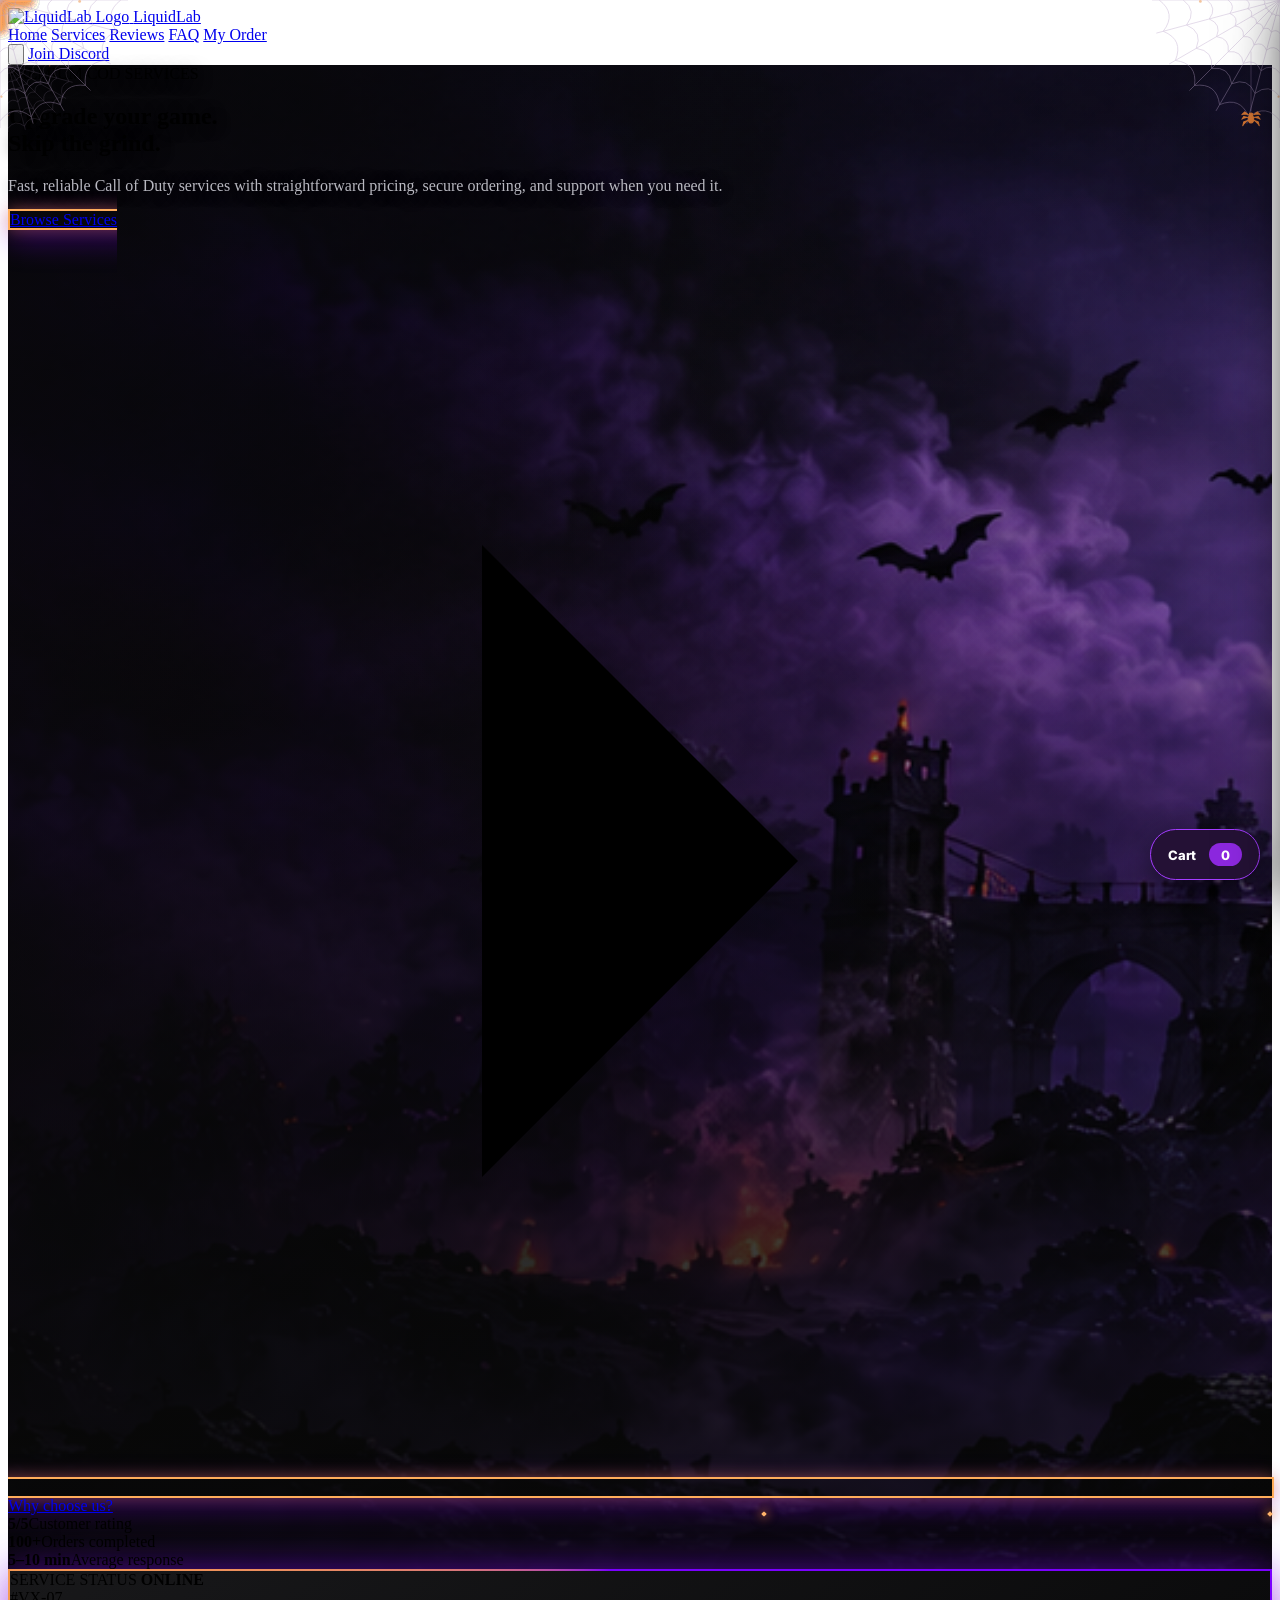
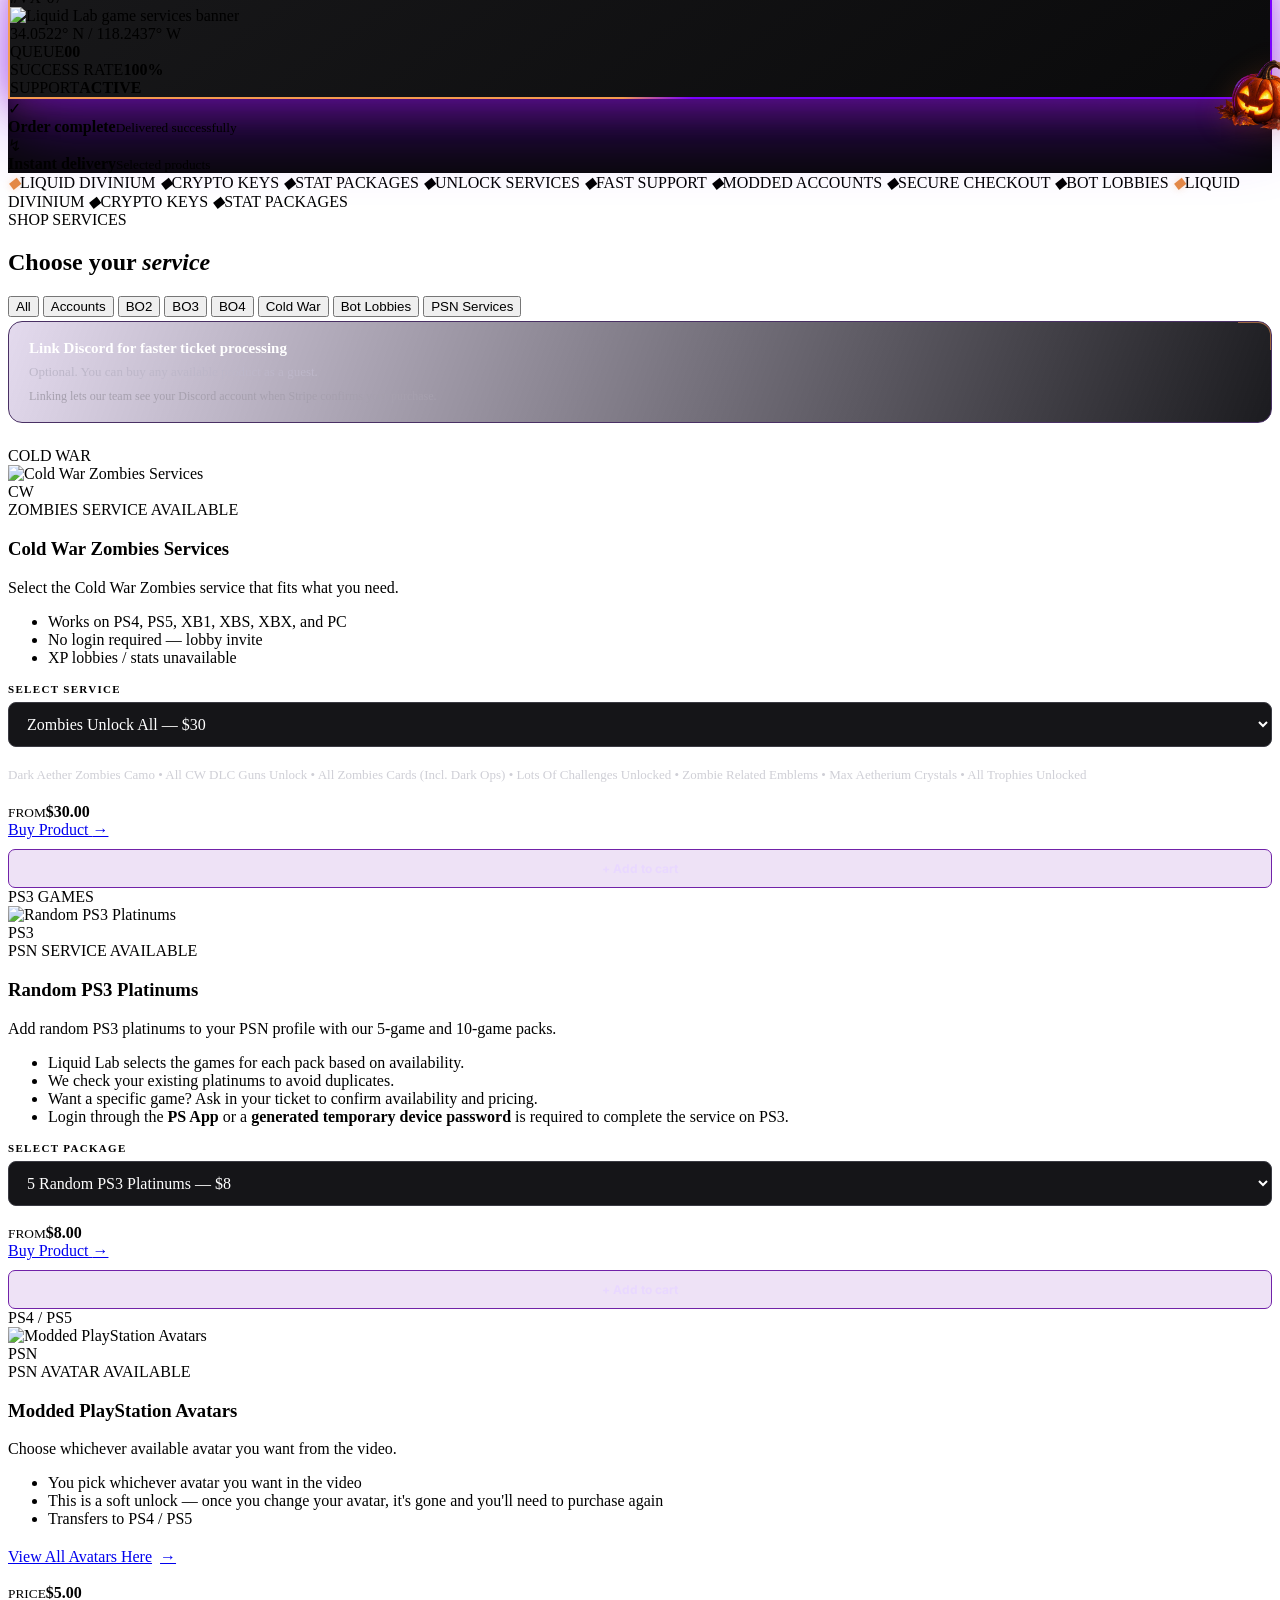
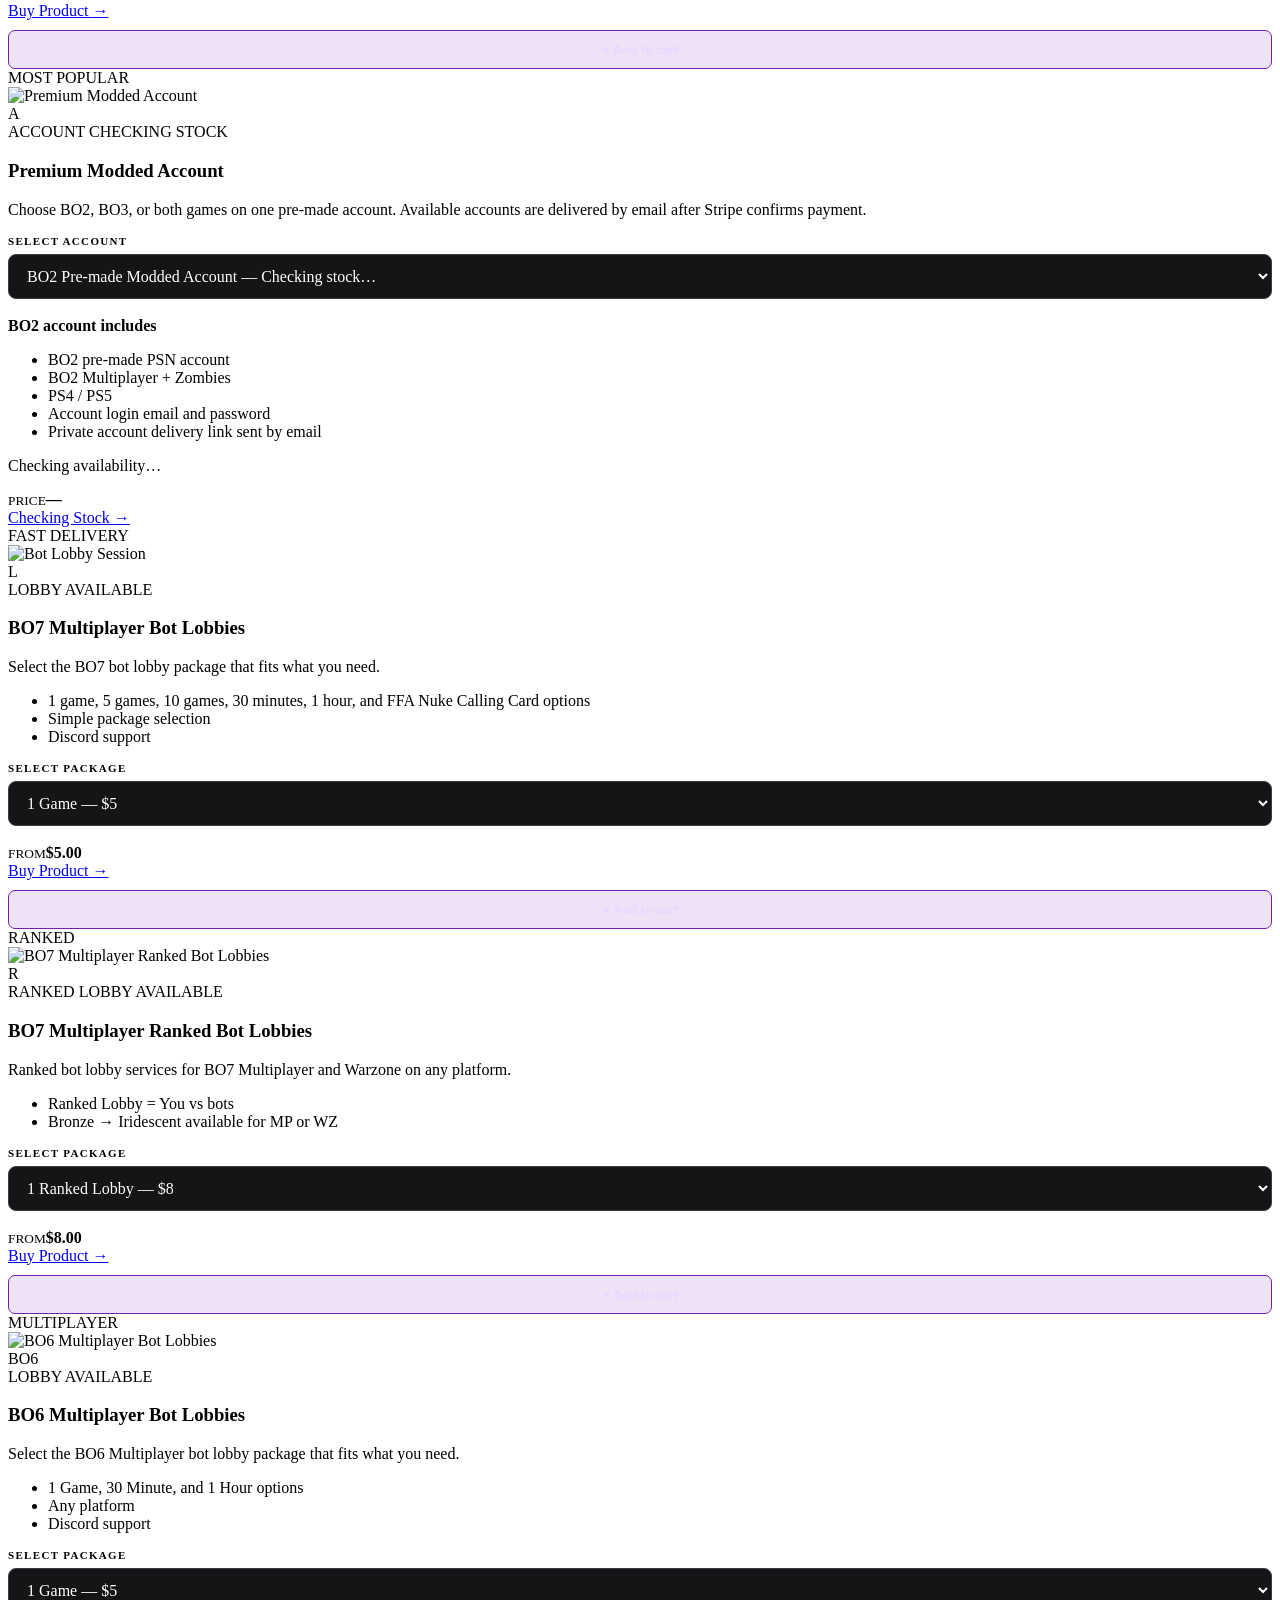
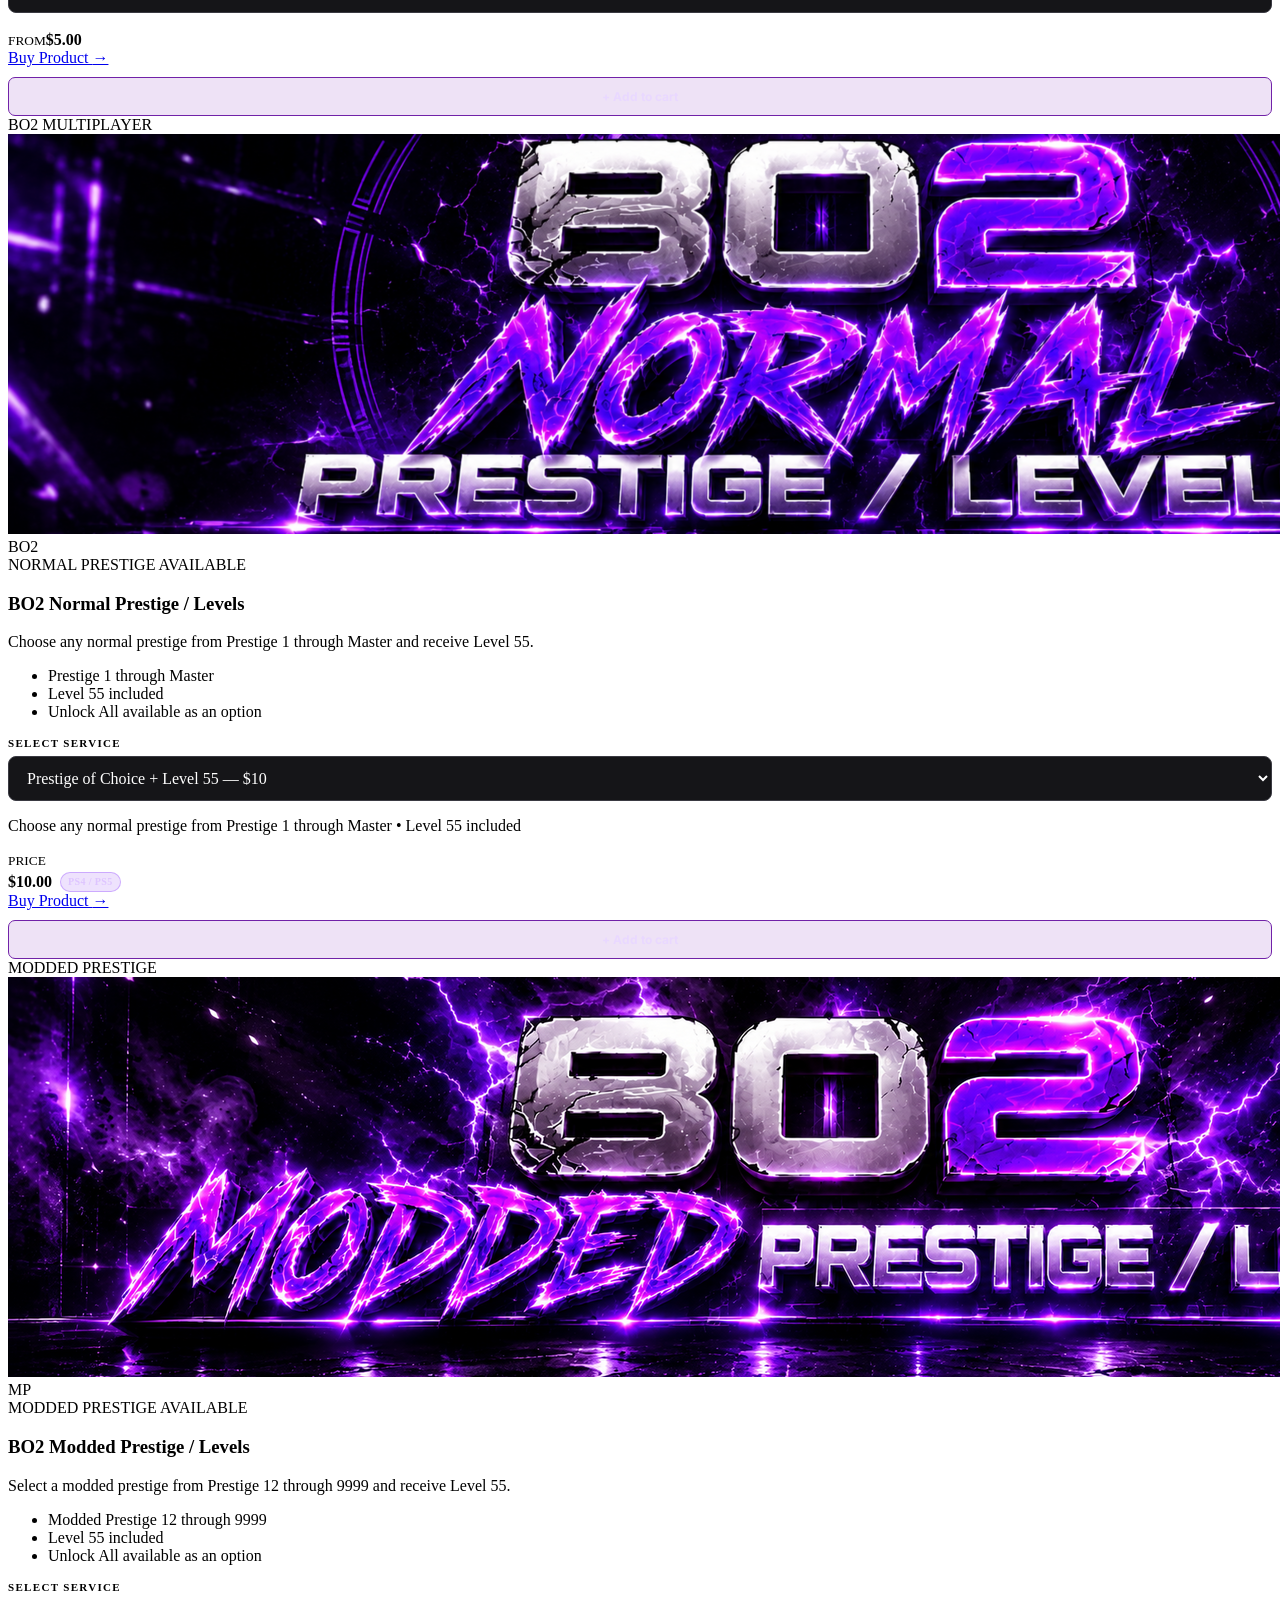
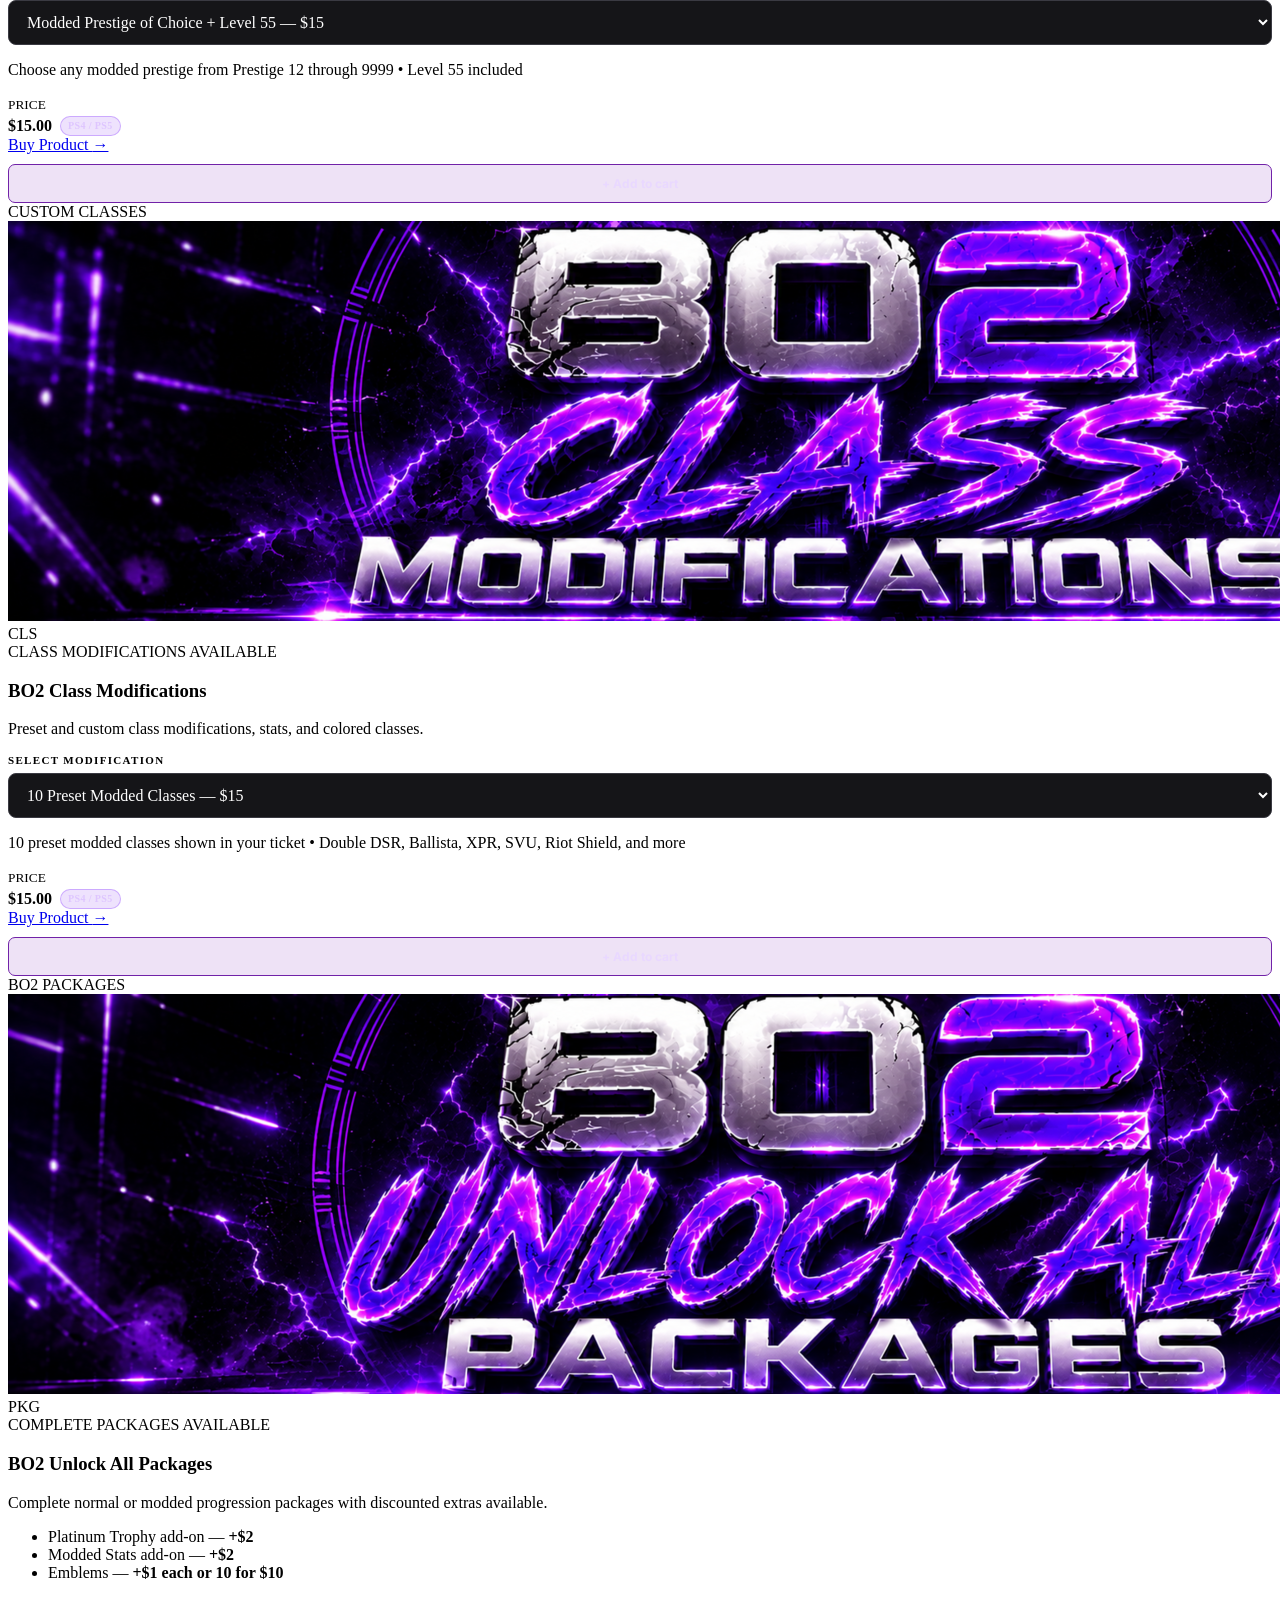
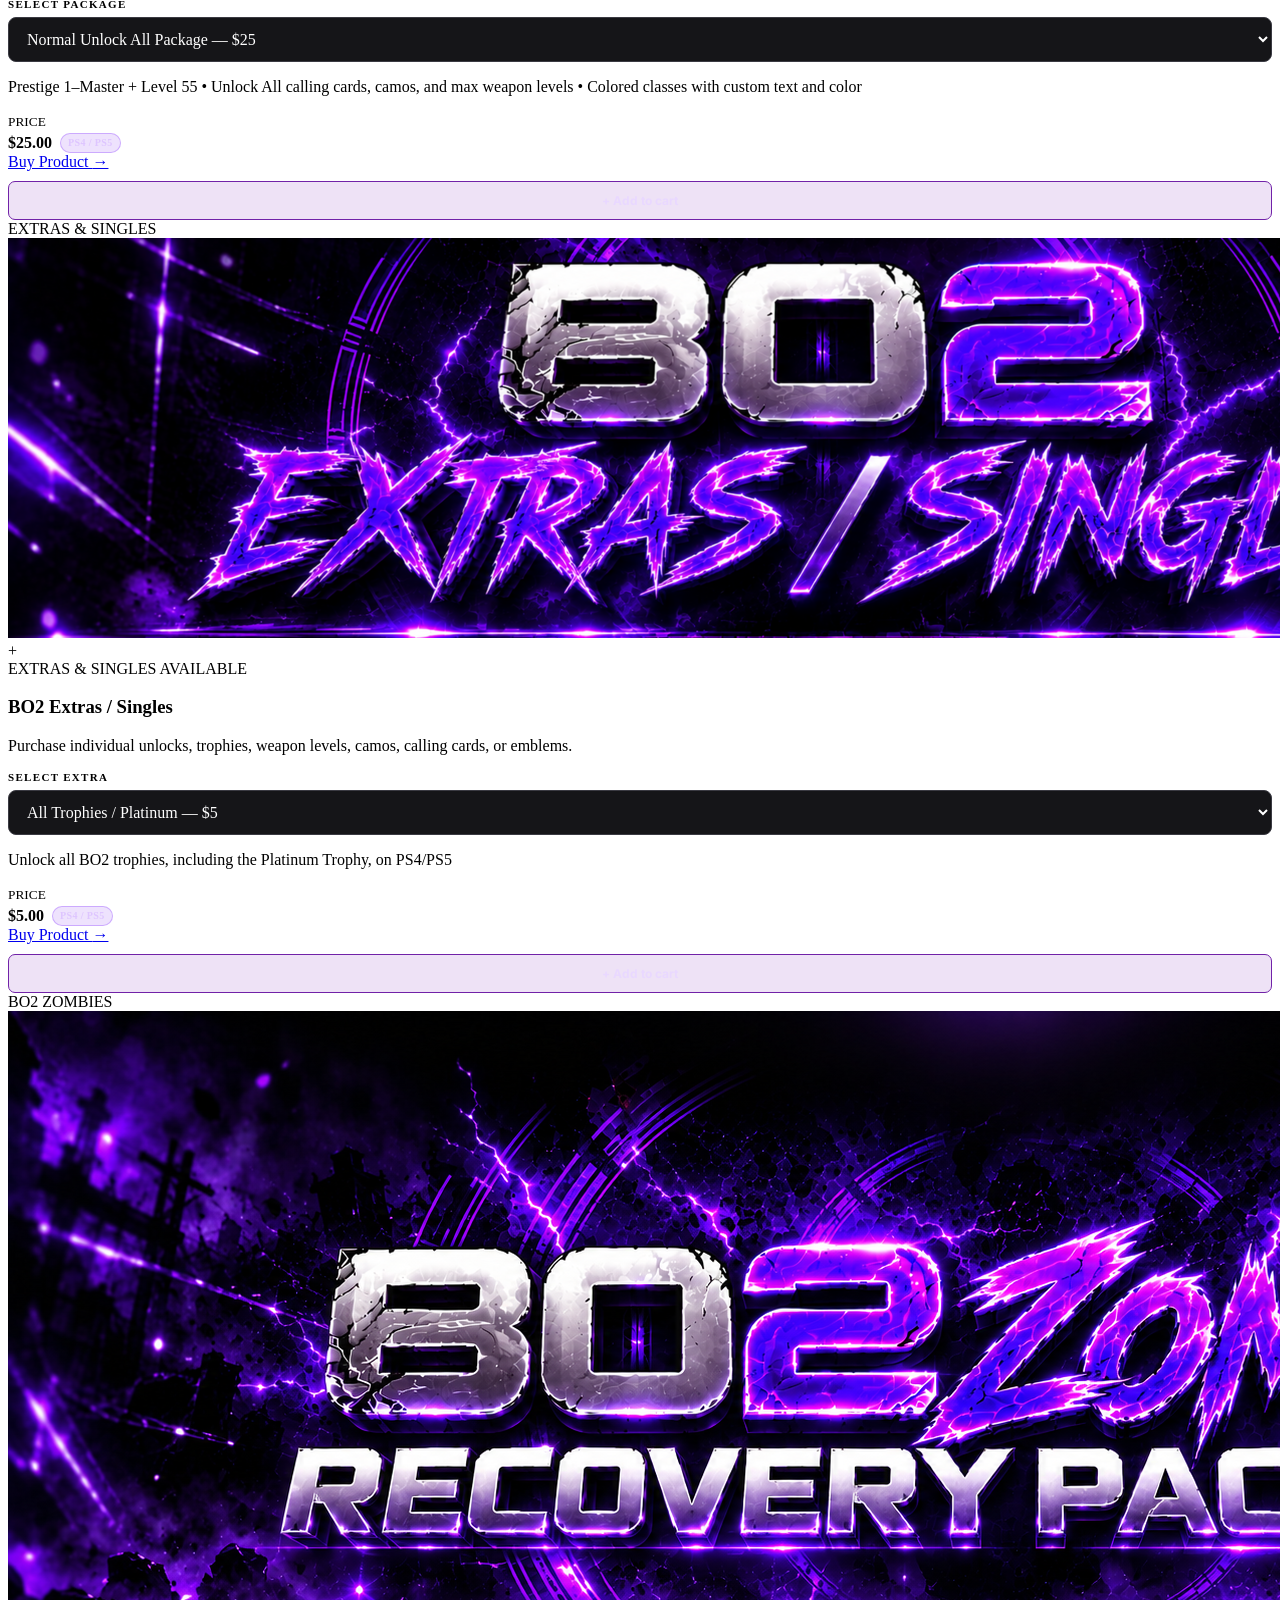
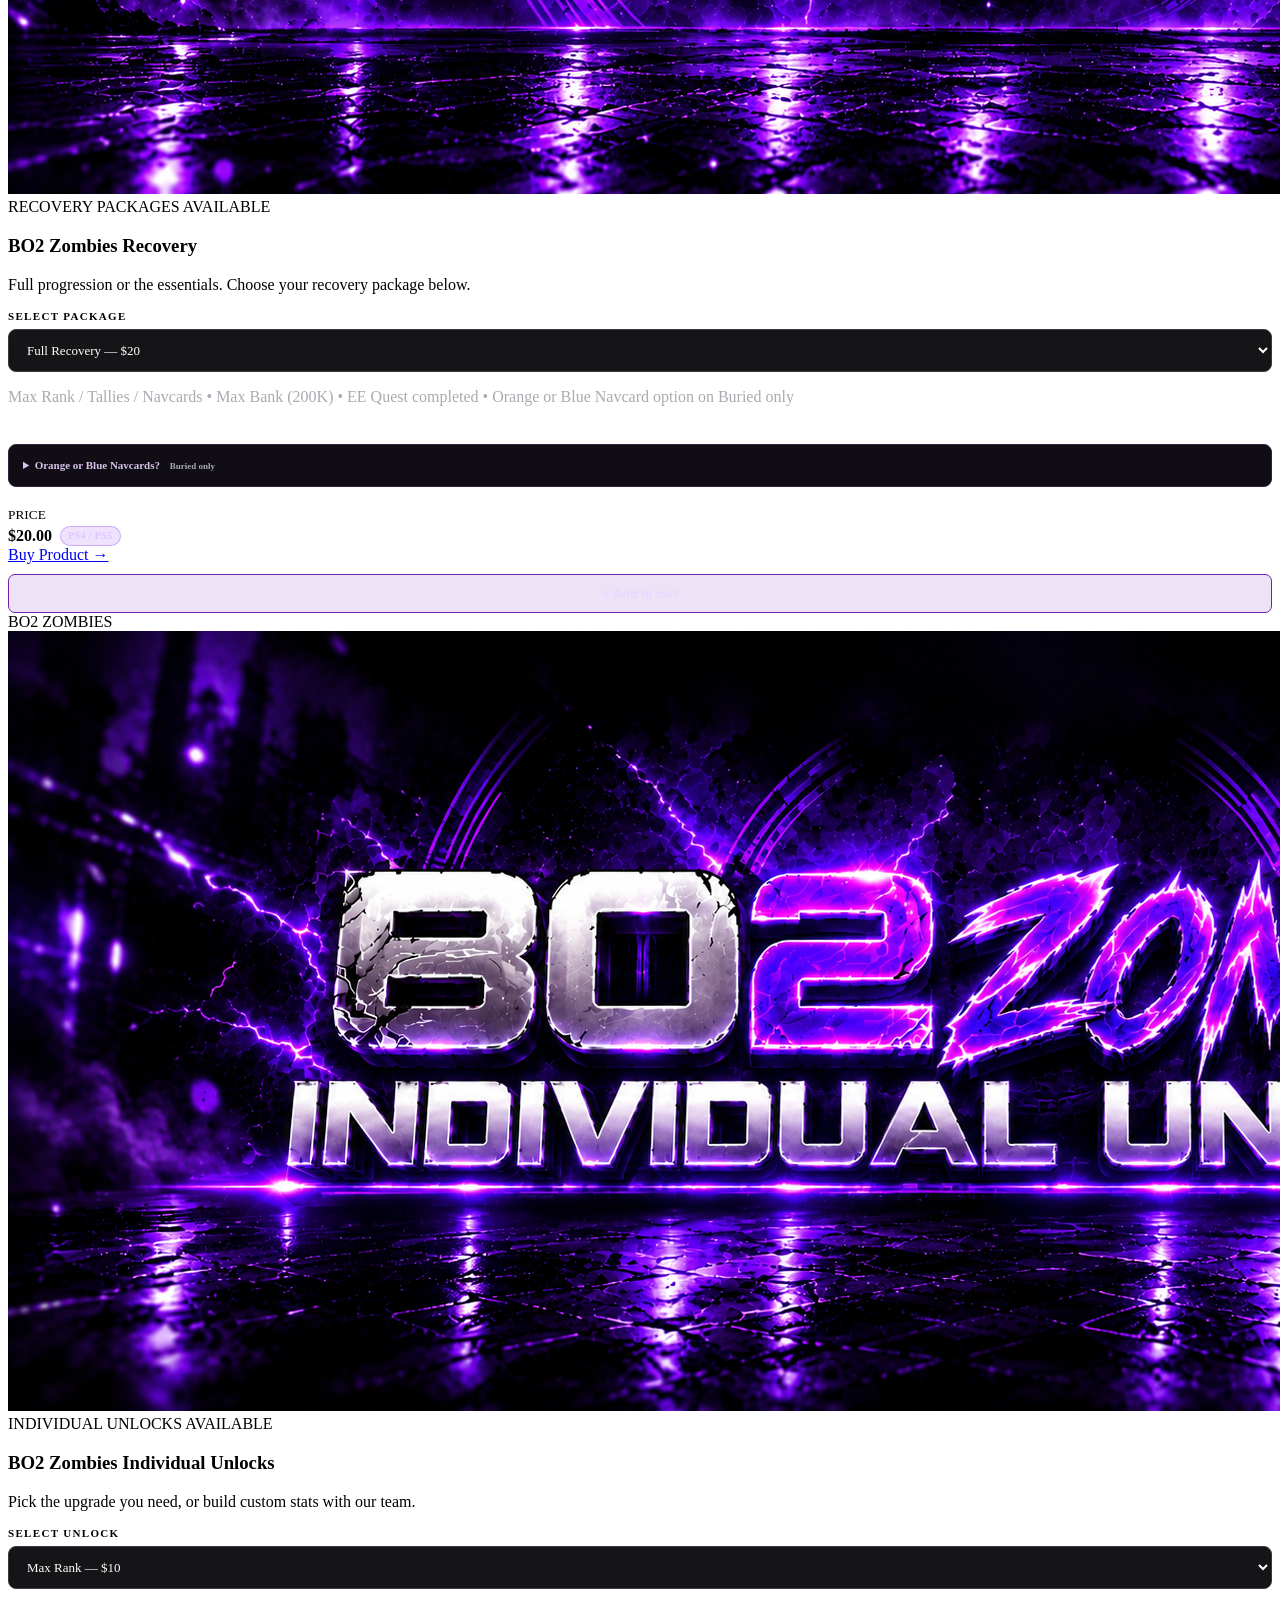
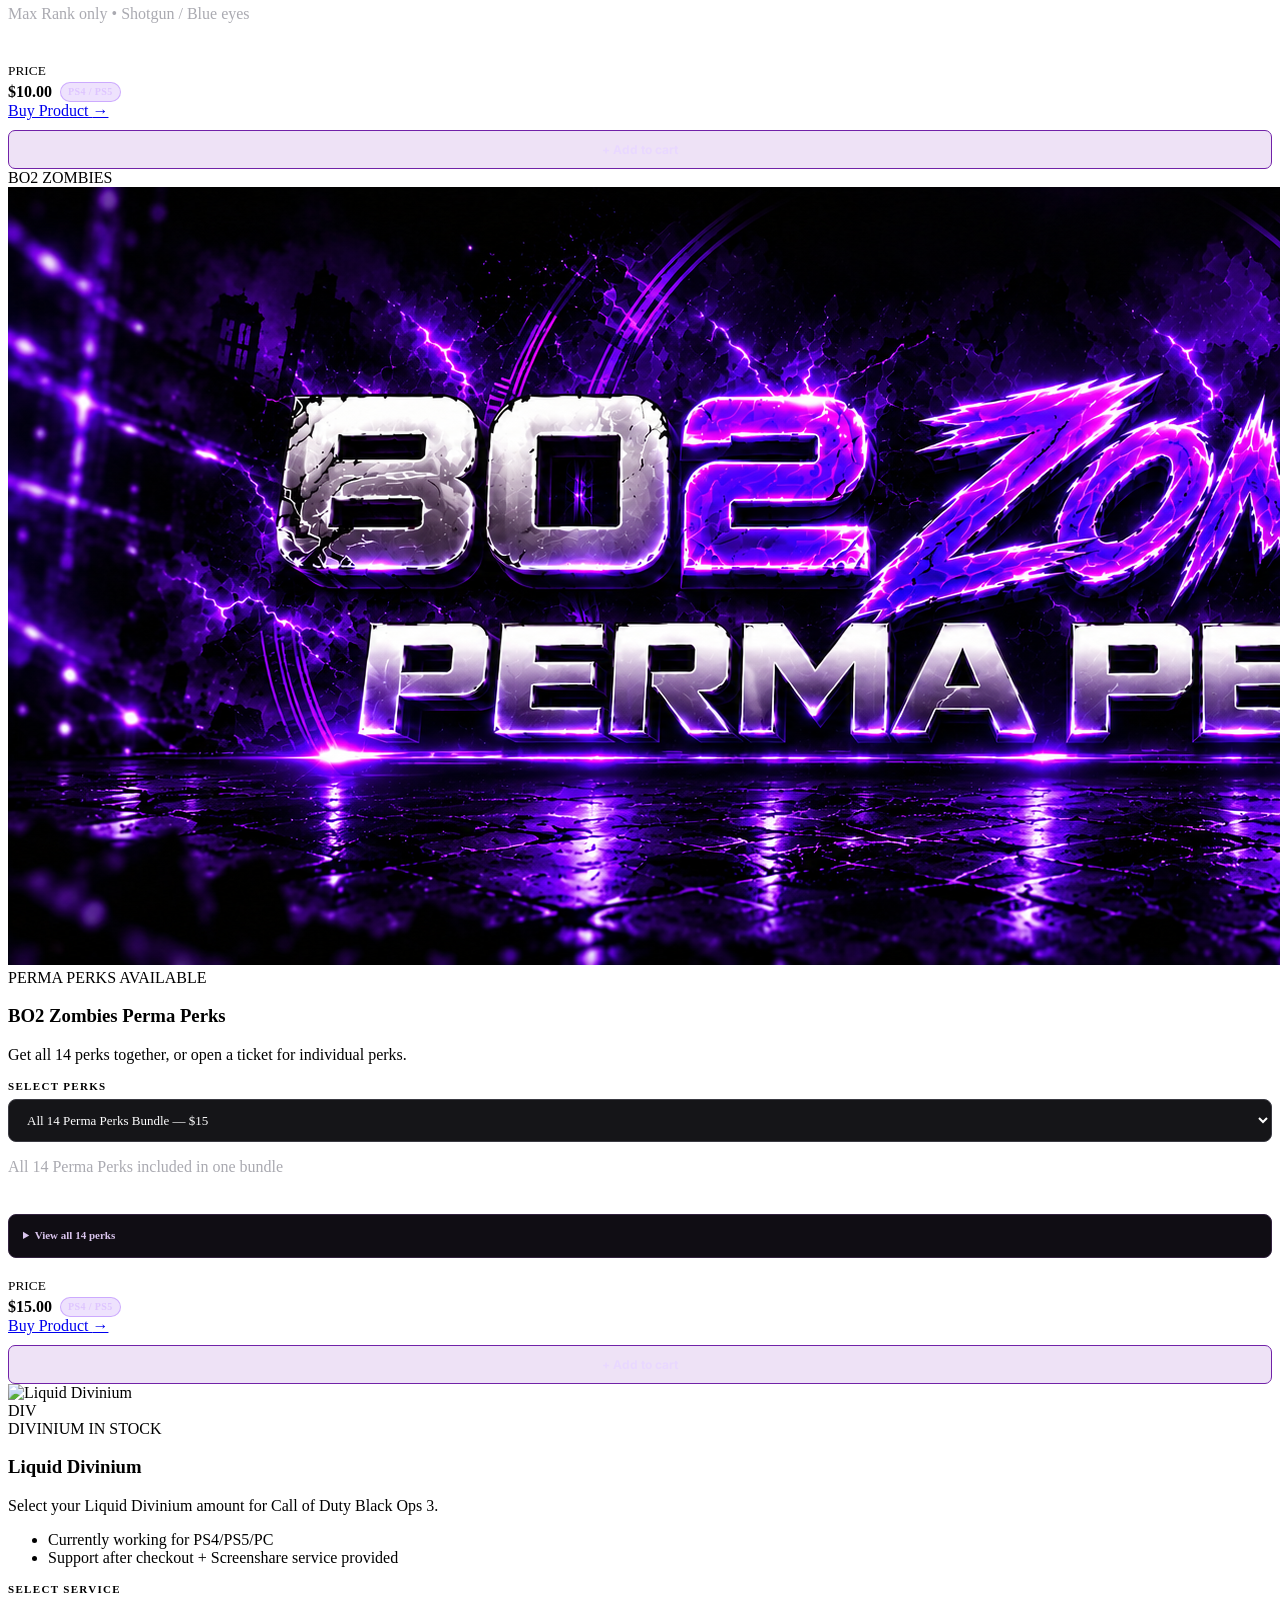
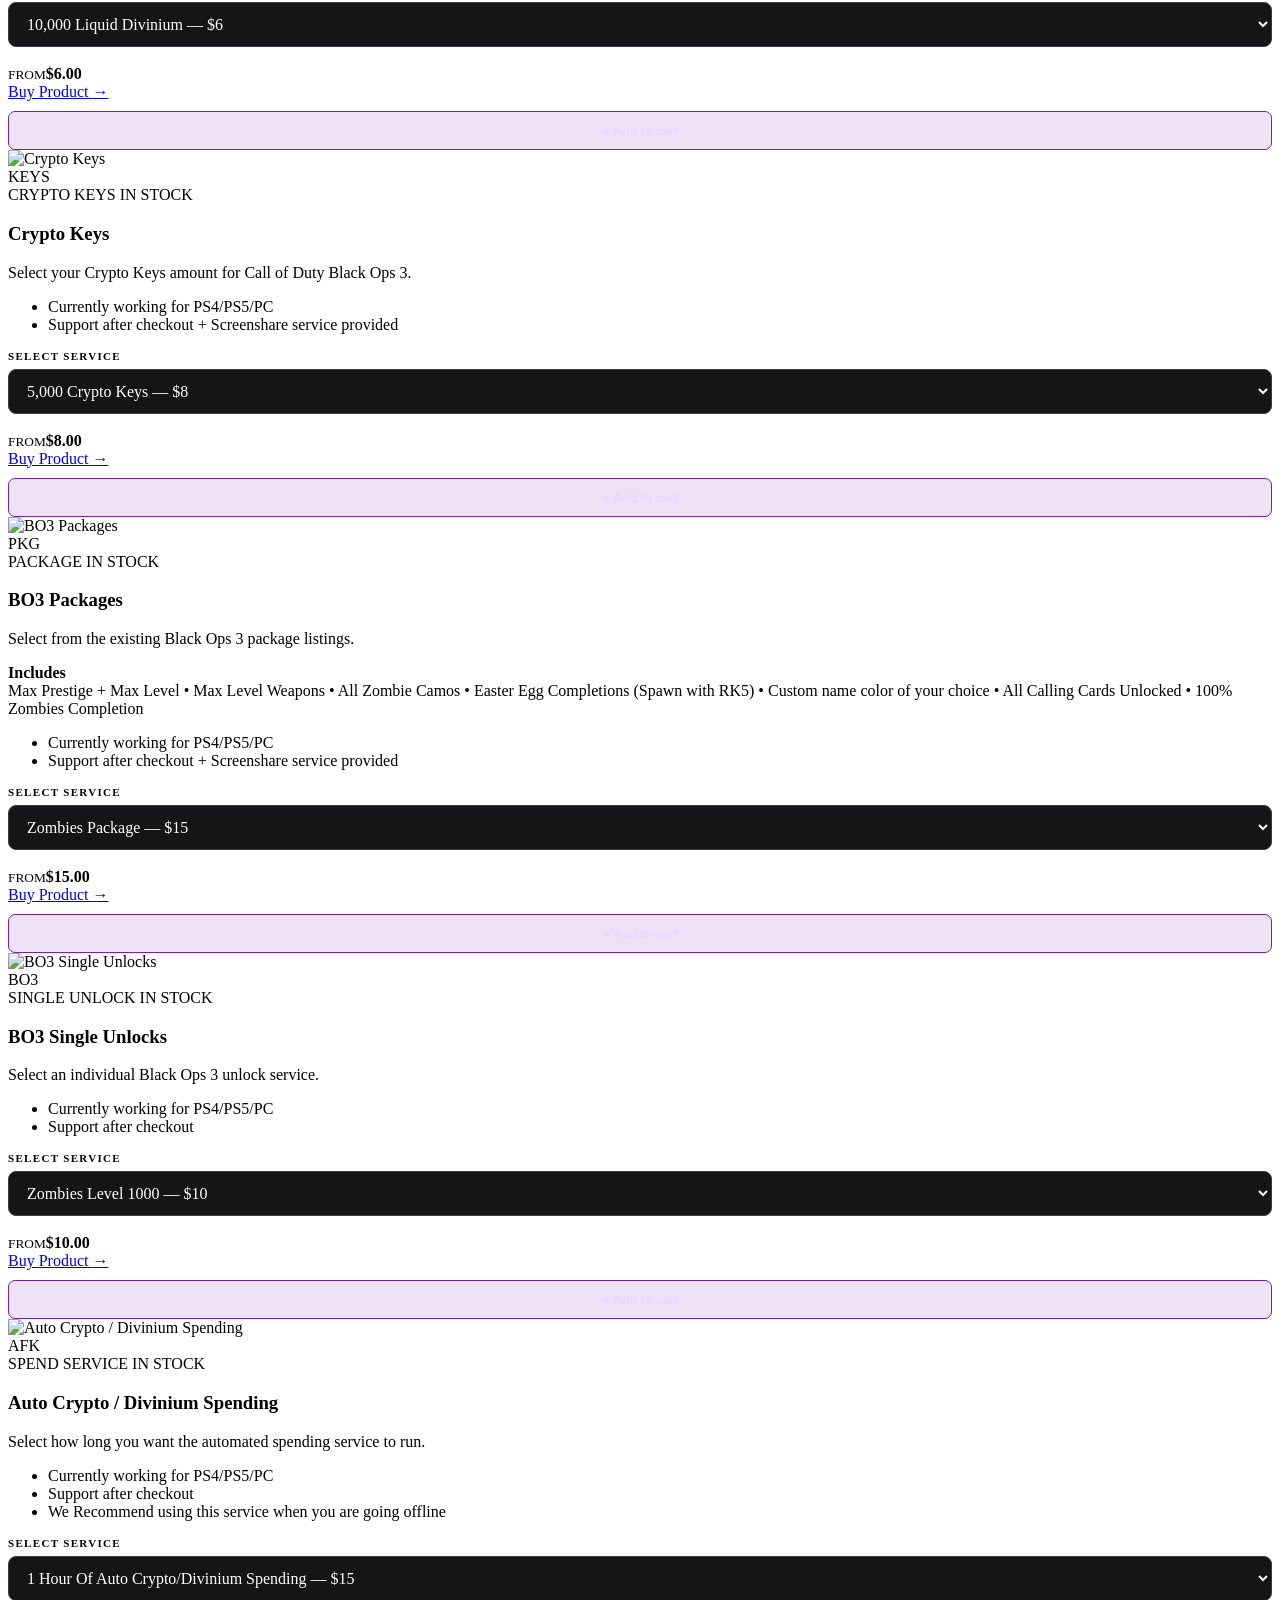
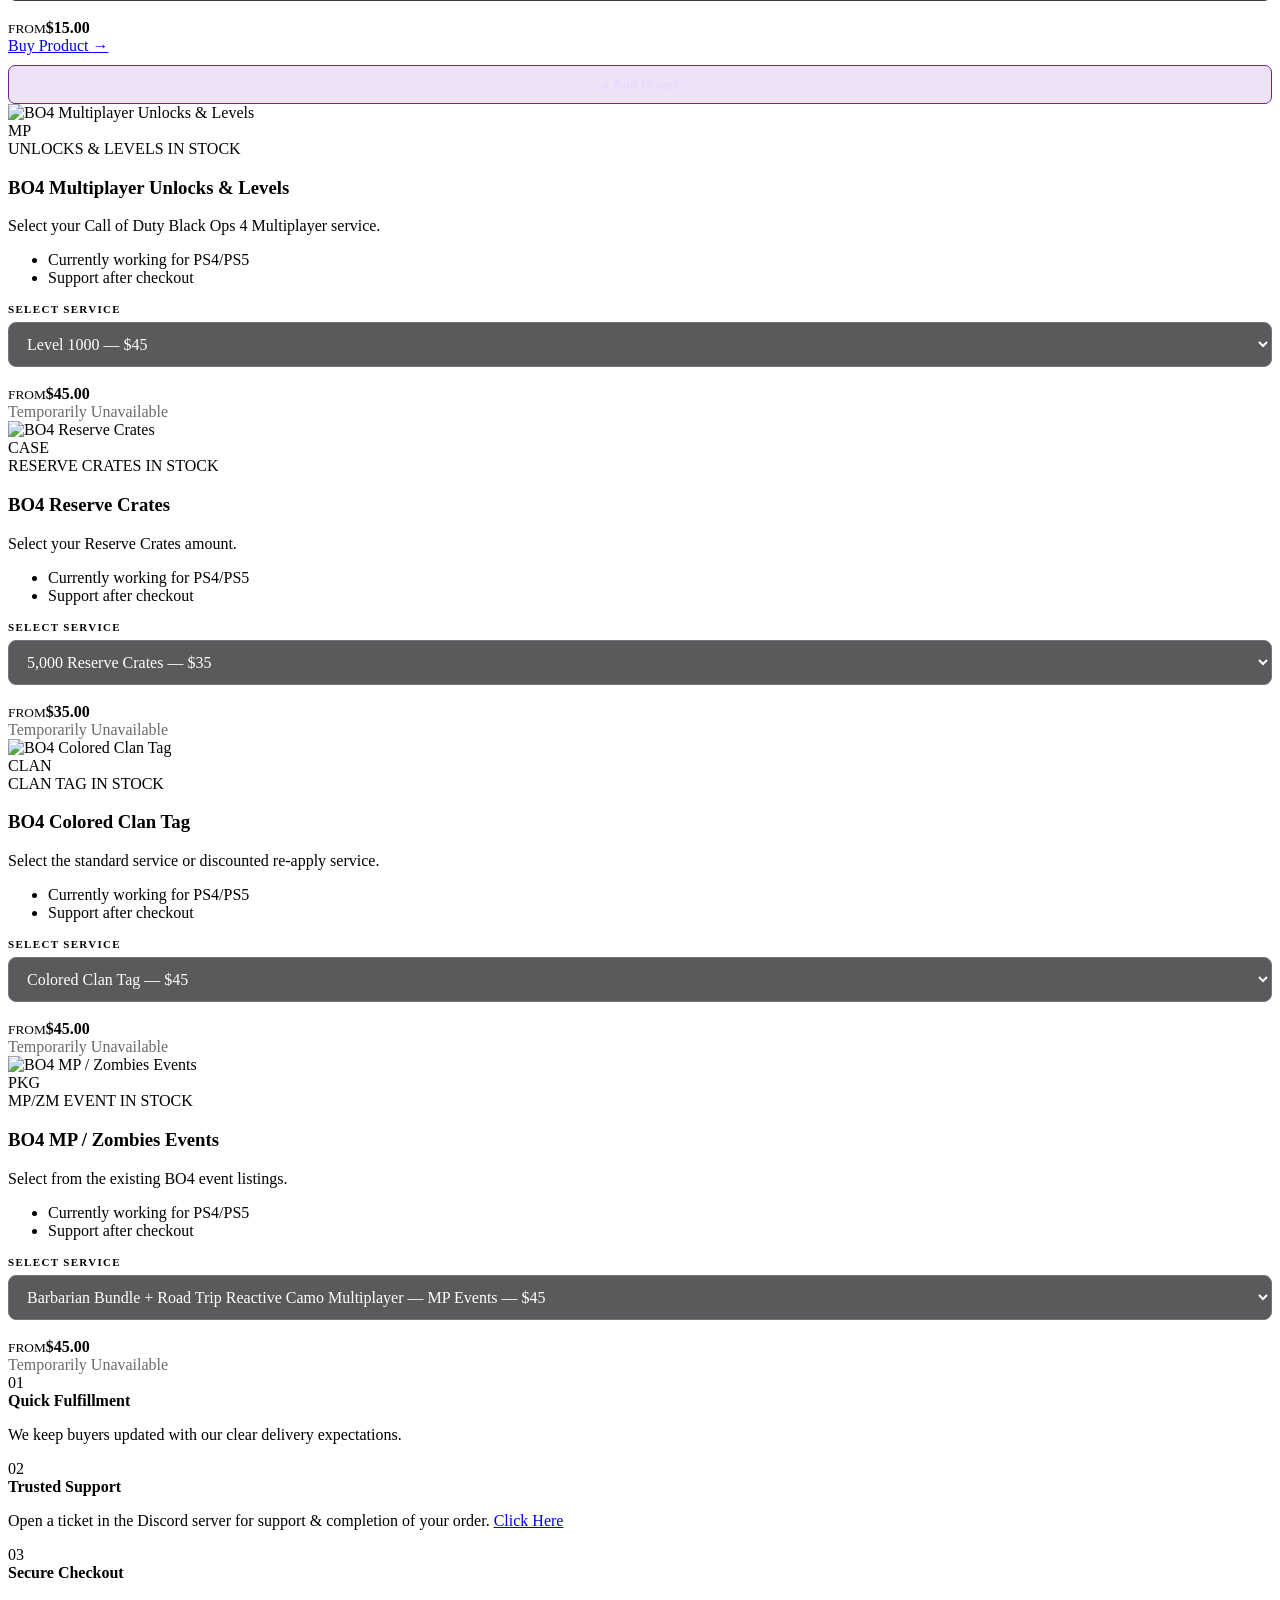
==== commit 20a35917: "Add files via upload" ====
--- a/index.html
+++ b/index.html
@@ -411,7 +411,7 @@
           </div>
         </article>
 
-        <article class="product-card featured" data-category="accounts" data-product-id="premium-modded-account">
+        <article class="product-card featured" data-category="accounts" data-product-id="premium-modded-account" data-instant-listing="true">
           <div class="badge popular">MOST POPULAR</div>
           <div class="product-image">
             <img src="products\premium.png" alt="Premium Modded Account" loading="lazy" onerror="this.closest('.product-image').classList.add('img-error')">
@@ -419,25 +419,26 @@
           </div>
           <div class="product-meta"><span>ACCOUNT</span><span class="stock" id="premiumAccountStock"><i></i> CHECKING STOCK</span></div>
           <h3>Premium Modded Account</h3>
-          <p>Choose a BO2, BO3, or combined BO2 + BO3 pre-made account. In-stock accounts are delivered automatically by email after Stripe confirms payment.</p>
-          <ul>
-            <li><strong>BO2, BO3, or BO2 + BO3:</strong> PS4 / PS5</li>
-            <li><strong>BO2 + BO3:</strong> Both games on one account</li>
-            <li><strong>Cold War:</strong> PlayStation and Xbox consoles — Zombies only</li>
-            <li>Instant accounts are removed from stock as soon as they are purchased</li>
-            <li>Secure account details are sent to your Stripe checkout email</li>
-          </ul>
+          <p>Choose BO2, BO3, or both games on one pre-made account. Available accounts are delivered by email after Stripe confirms payment.</p>
           <div class="bot-lobby-selector" style="margin: 14px 0 18px;">
             <label for="premiumAccountOption" style="display:block;margin-bottom:7px;font-size:11px;font-weight:800;letter-spacing:.12em;text-transform:uppercase;">SELECT ACCOUNT</label>
             <select id="premiumAccountOption" style="width:100%;padding:12px 14px;border-radius:8px;border:1px solid #3a3a42;background:#151518;color:#fff;font:inherit;">
-              <option value="0" data-link="" data-instant-key="bo2_premade" hidden disabled>BO2 Pre-made Modded Account — Checking stock…</option>
-              <option value="30" data-link="" data-instant-key="bo3_premade" disabled>BO3 Pre-made Modded Account — Checking stock…</option>
-              <option value="30" data-link="https://buy.stripe.com/cNi14f3VtgHc9xn62f5AQ16">Cold War Zombies Account — PlayStation / Xbox — $30</option>
-              <option value="0" data-link="" data-instant-key="bo2_bo3_premade" hidden disabled>BO2 + BO3 Pre-made Modded Account — Checking stock…</option>
-            </select>
-          </div>
-          <div class="product-bottom">
-            <div class="price"><small>PRICE</small><strong id="premiumAccountPrice">$30.00</strong></div>
+              <option value="0" data-link="" data-instant-key="bo2_premade">BO2 Pre-made Modded Account — Checking stock…</option>
+              <option value="30" data-link="" data-instant-key="bo3_premade">BO3 Pre-made Modded Account — Checking stock…</option>
+              <option value="0" data-link="" data-instant-key="bo2_bo3_premade">BO2 + BO3 Pre-made Modded Account — Checking stock…</option>
+            </select>
+          </div>
+          <p><strong id="premiumAccountIncludesTitle">BO2 account includes</strong></p>
+          <ul id="premiumAccountIncludes" aria-live="polite">
+            <li>BO2 pre-made PSN account</li>
+            <li>BO2 Multiplayer + Zombies</li>
+            <li>PS4 / PS5</li>
+            <li>Account login email and password</li>
+            <li>Private account delivery link sent by email</li>
+          </ul>
+          <p id="premiumAccountAvailability" class="package-details" role="status">Checking availability…</p>
+          <div class="product-bottom">
+            <div class="price"><small>PRICE</small><strong id="premiumAccountPrice">—</strong></div>
             <a href="#" class="buy-btn sellix-link" id="premiumAccountBuy" aria-disabled="true">Checking Stock <span>→</span></a>
           </div>
         </article>
@@ -1572,7 +1573,6 @@
       }
 
       const groupedServices = [
-        ['premiumAccountOption','premiumAccountPrice','premiumAccountBuy'],
         ['bo3DivOption','bo3DivPrice','bo3DivBuy'],
         ['bo3CryptoOption','bo3CryptoPrice','bo3CryptoBuy'],
         ['bo3PackageOption','bo3PackagePrice','bo3PackageBuy'],
@@ -1799,12 +1799,12 @@
 
   <script src="https://cdn.jsdelivr.net/npm/@supabase/supabase-js@2"></script>
   <script src="site-config.js?v=20260907"></script>
-  <script src="instant-delivery.js?v=20261009-combo1"></script>
+  <script src="instant-delivery.js?v=20261009-manage1"></script>
   <script src="bo2-zombies-links.js?v=20261005-checkout1"></script>
   <script src="bo2-zombies.js?v=20261005-checkout1"></script>
-  <script src="product-status.js?v=20260929-cart1"></script>
+  <script src="product-status.js?v=20261009-manage1"></script>
   <script src="discord-link.js?v=20260929-cart1"></script>
-  <script src="cart.js?v=20261009-instant-final1"></script>
+  <script src="cart.js?v=20261009-manage1"></script>
   <script src="announcement.js?v=20260907"></script>
   <script src="admin-shortcut.js?v=20261005"></script>
 </body>
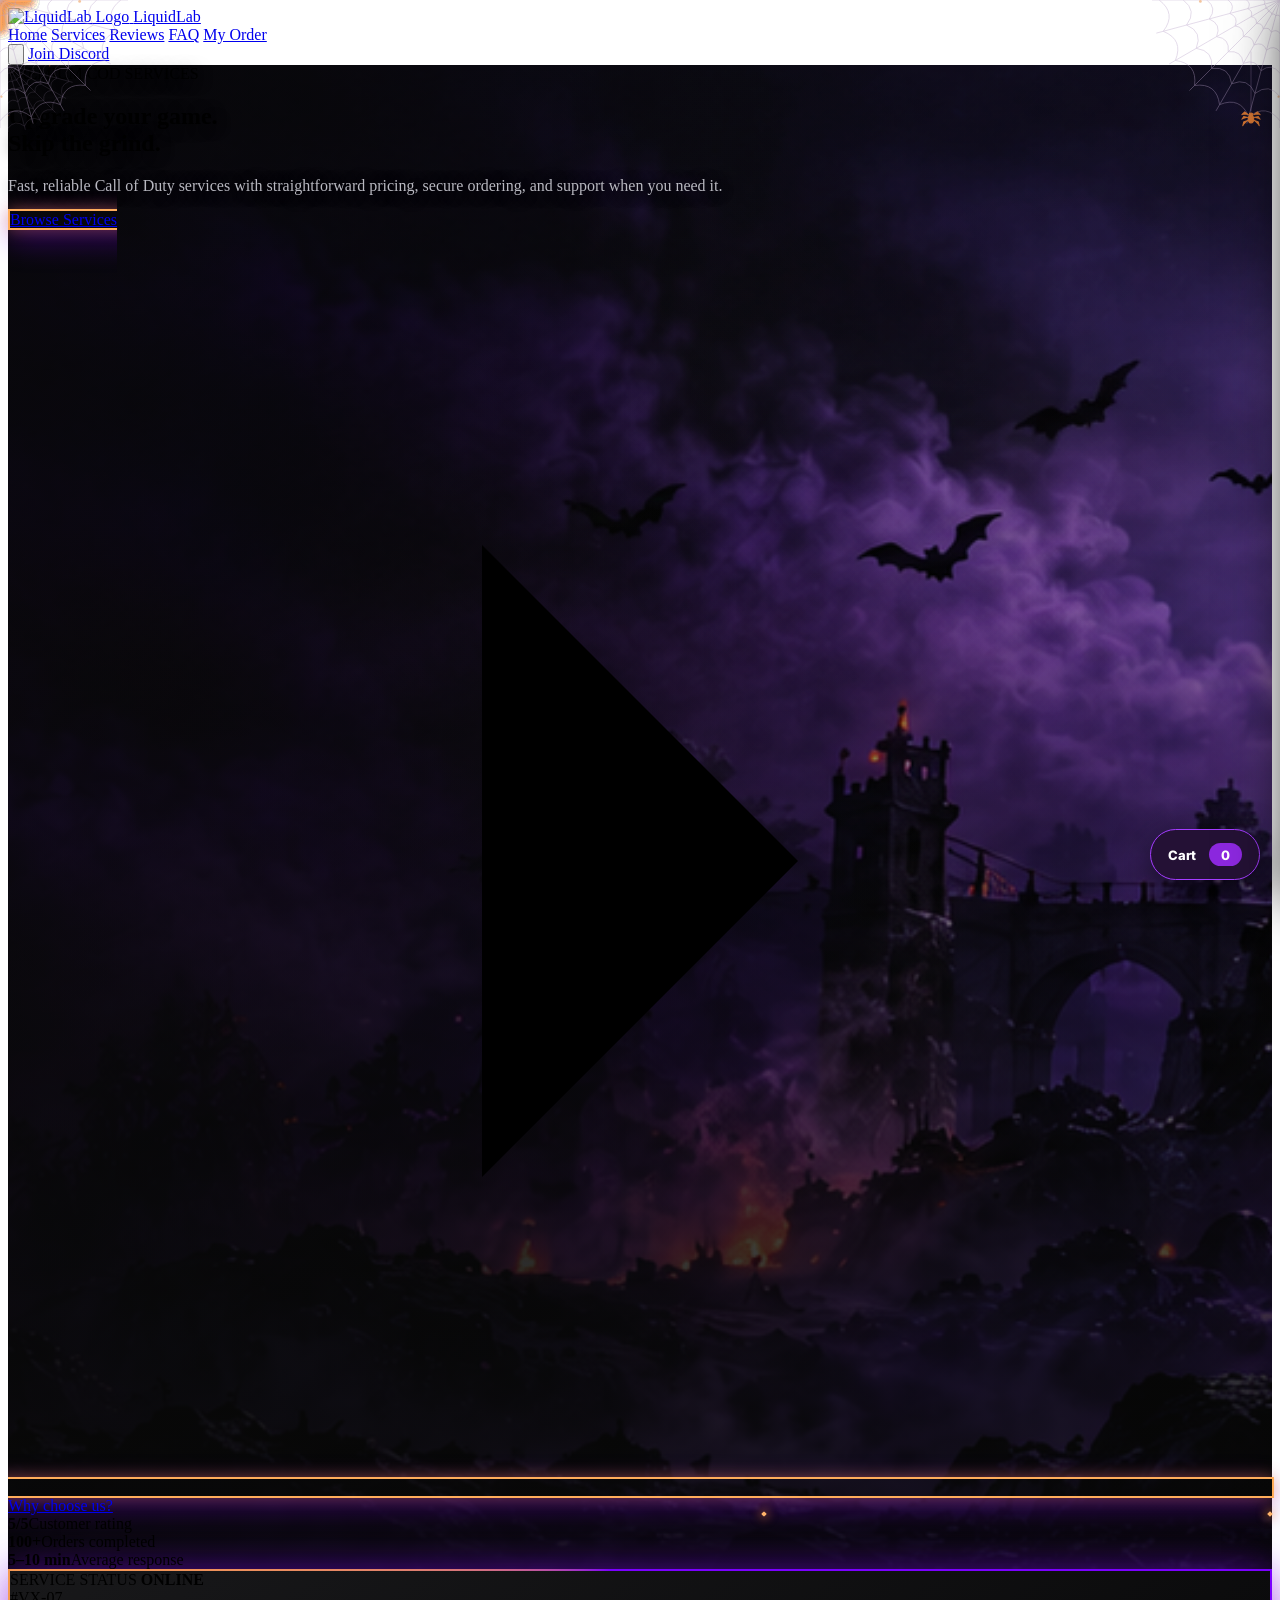
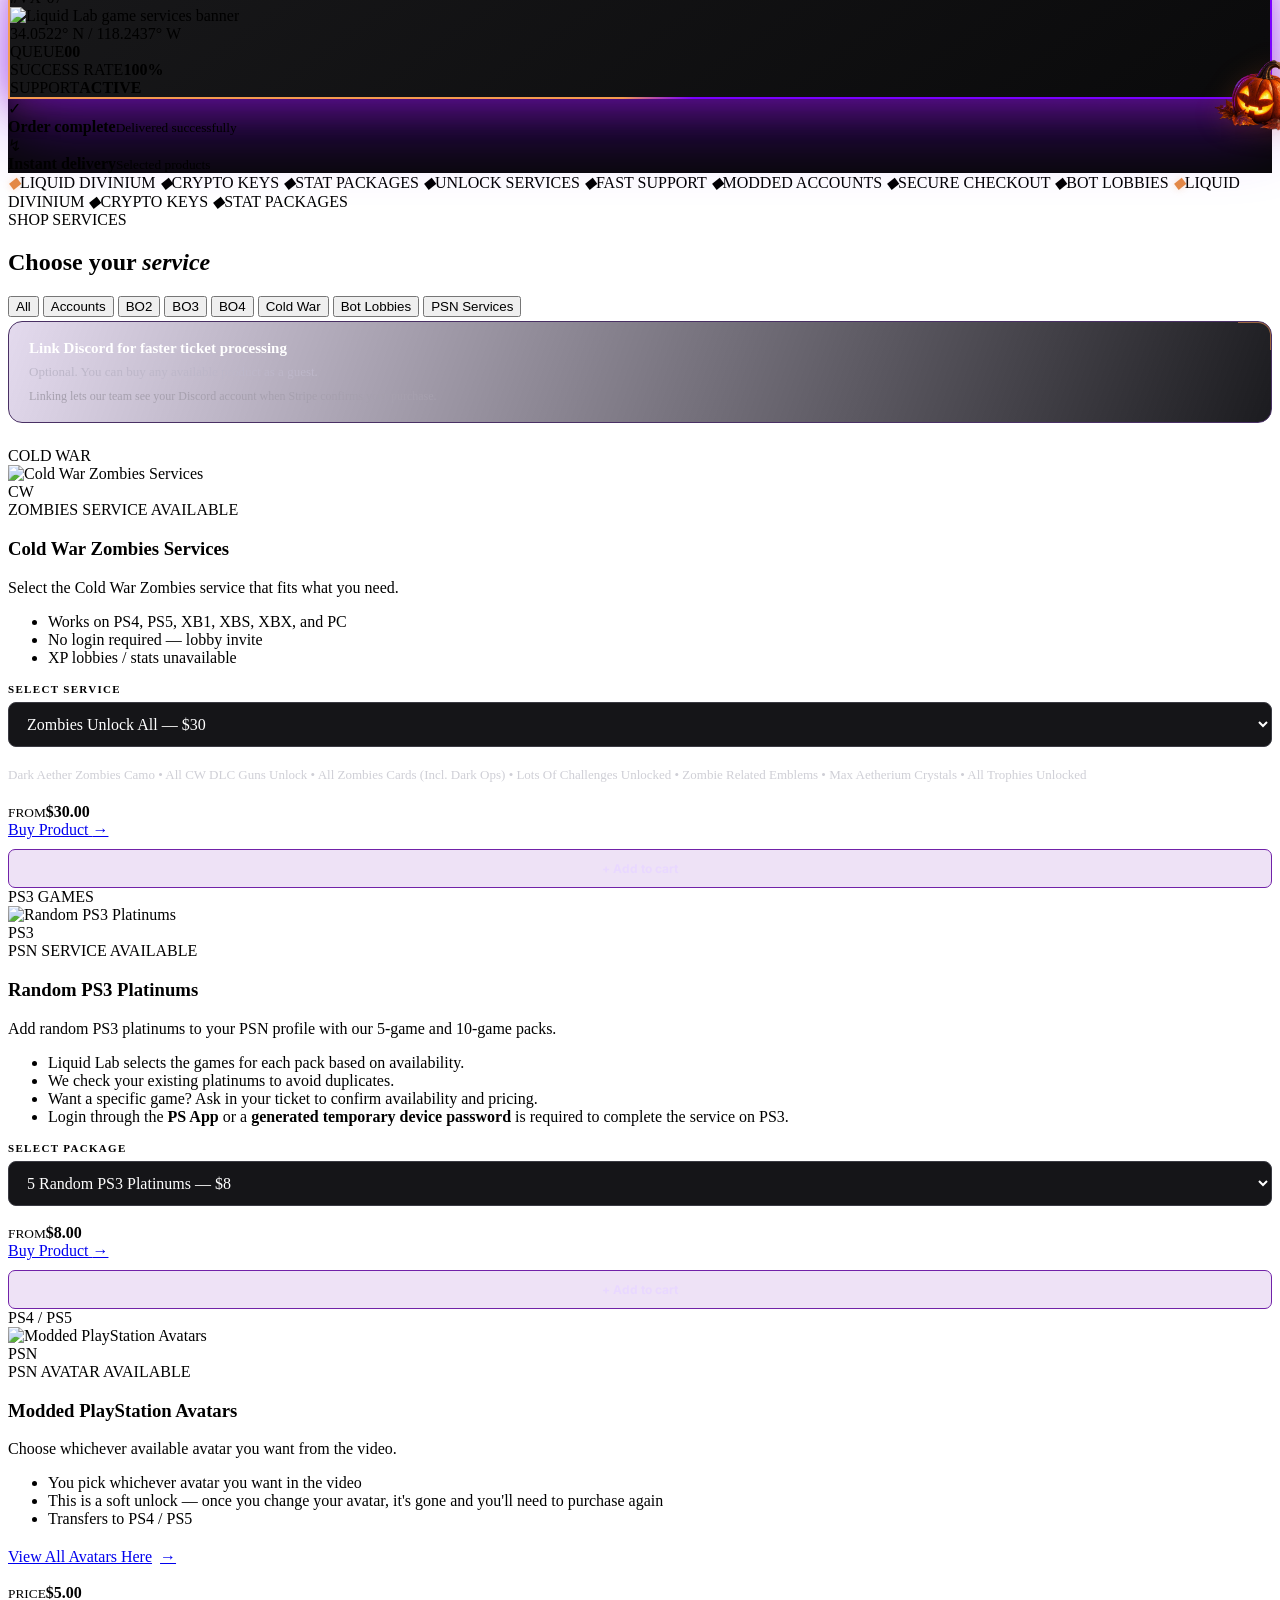
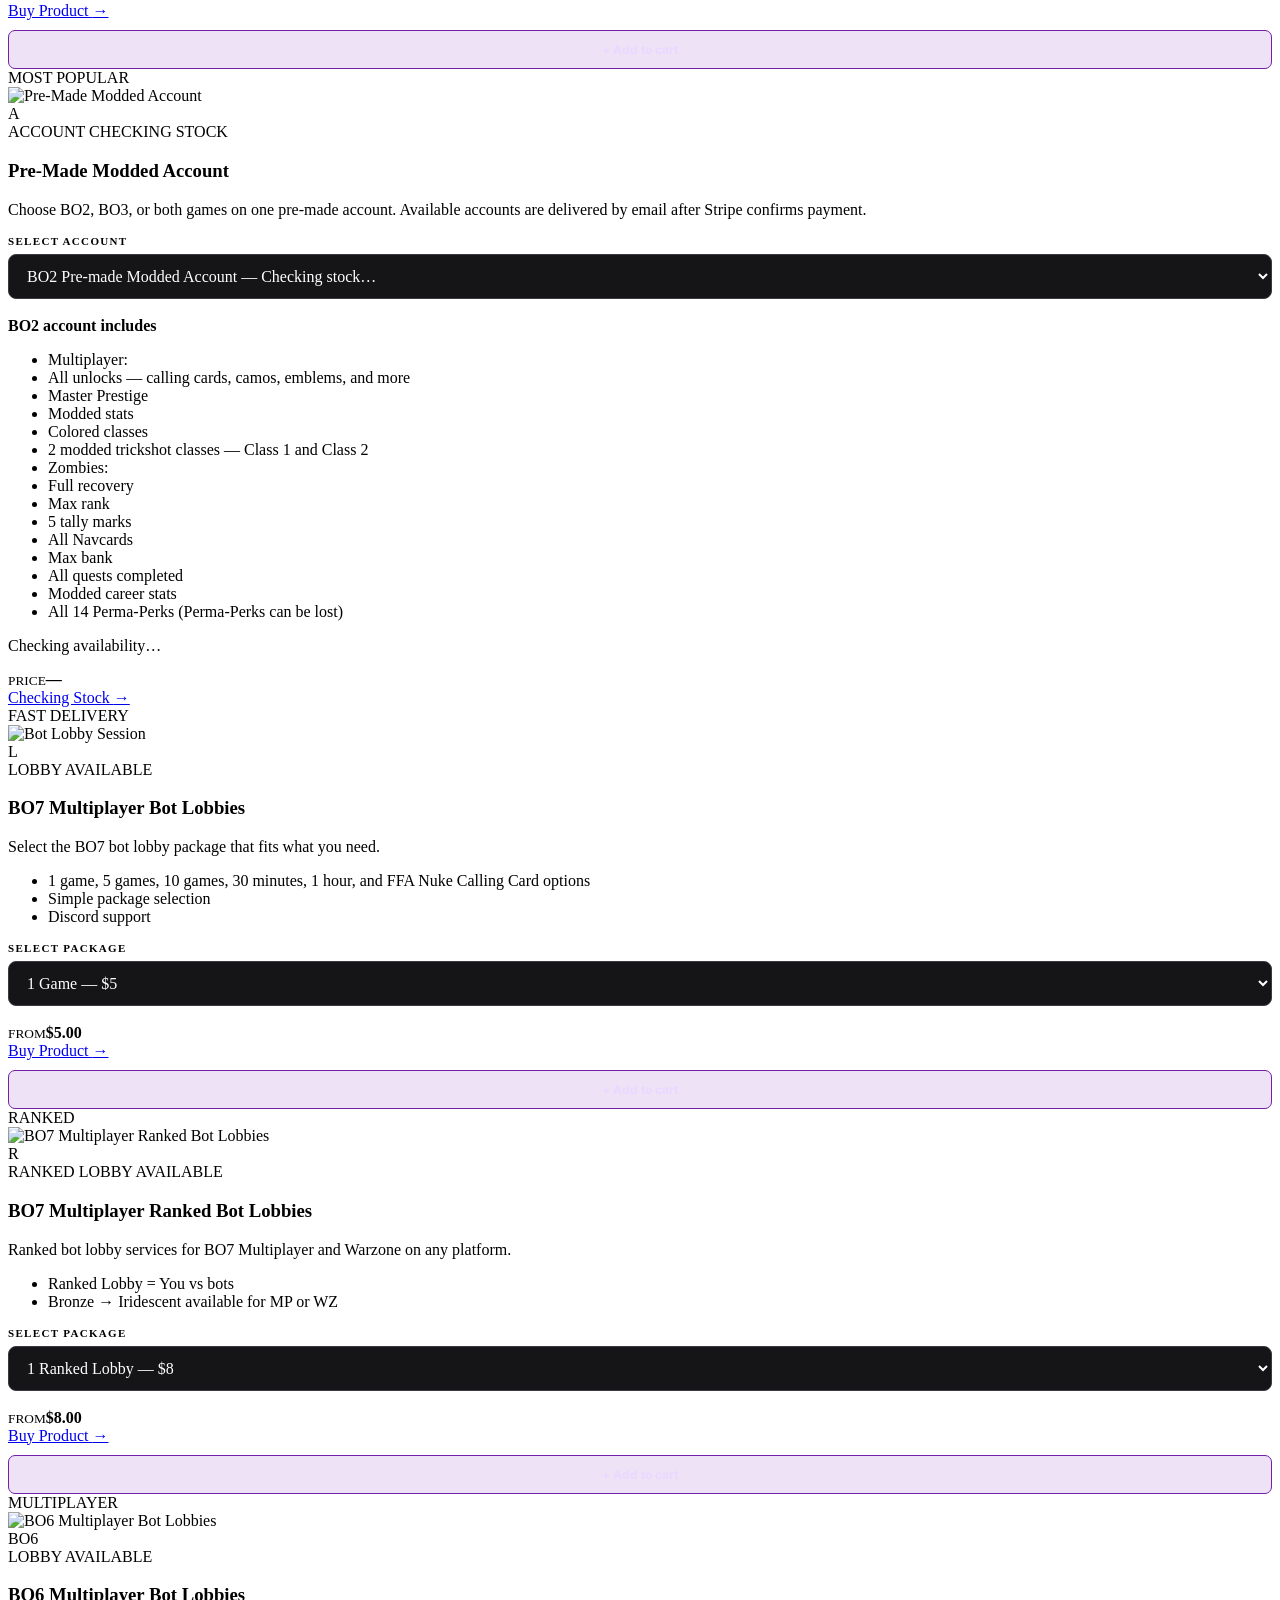
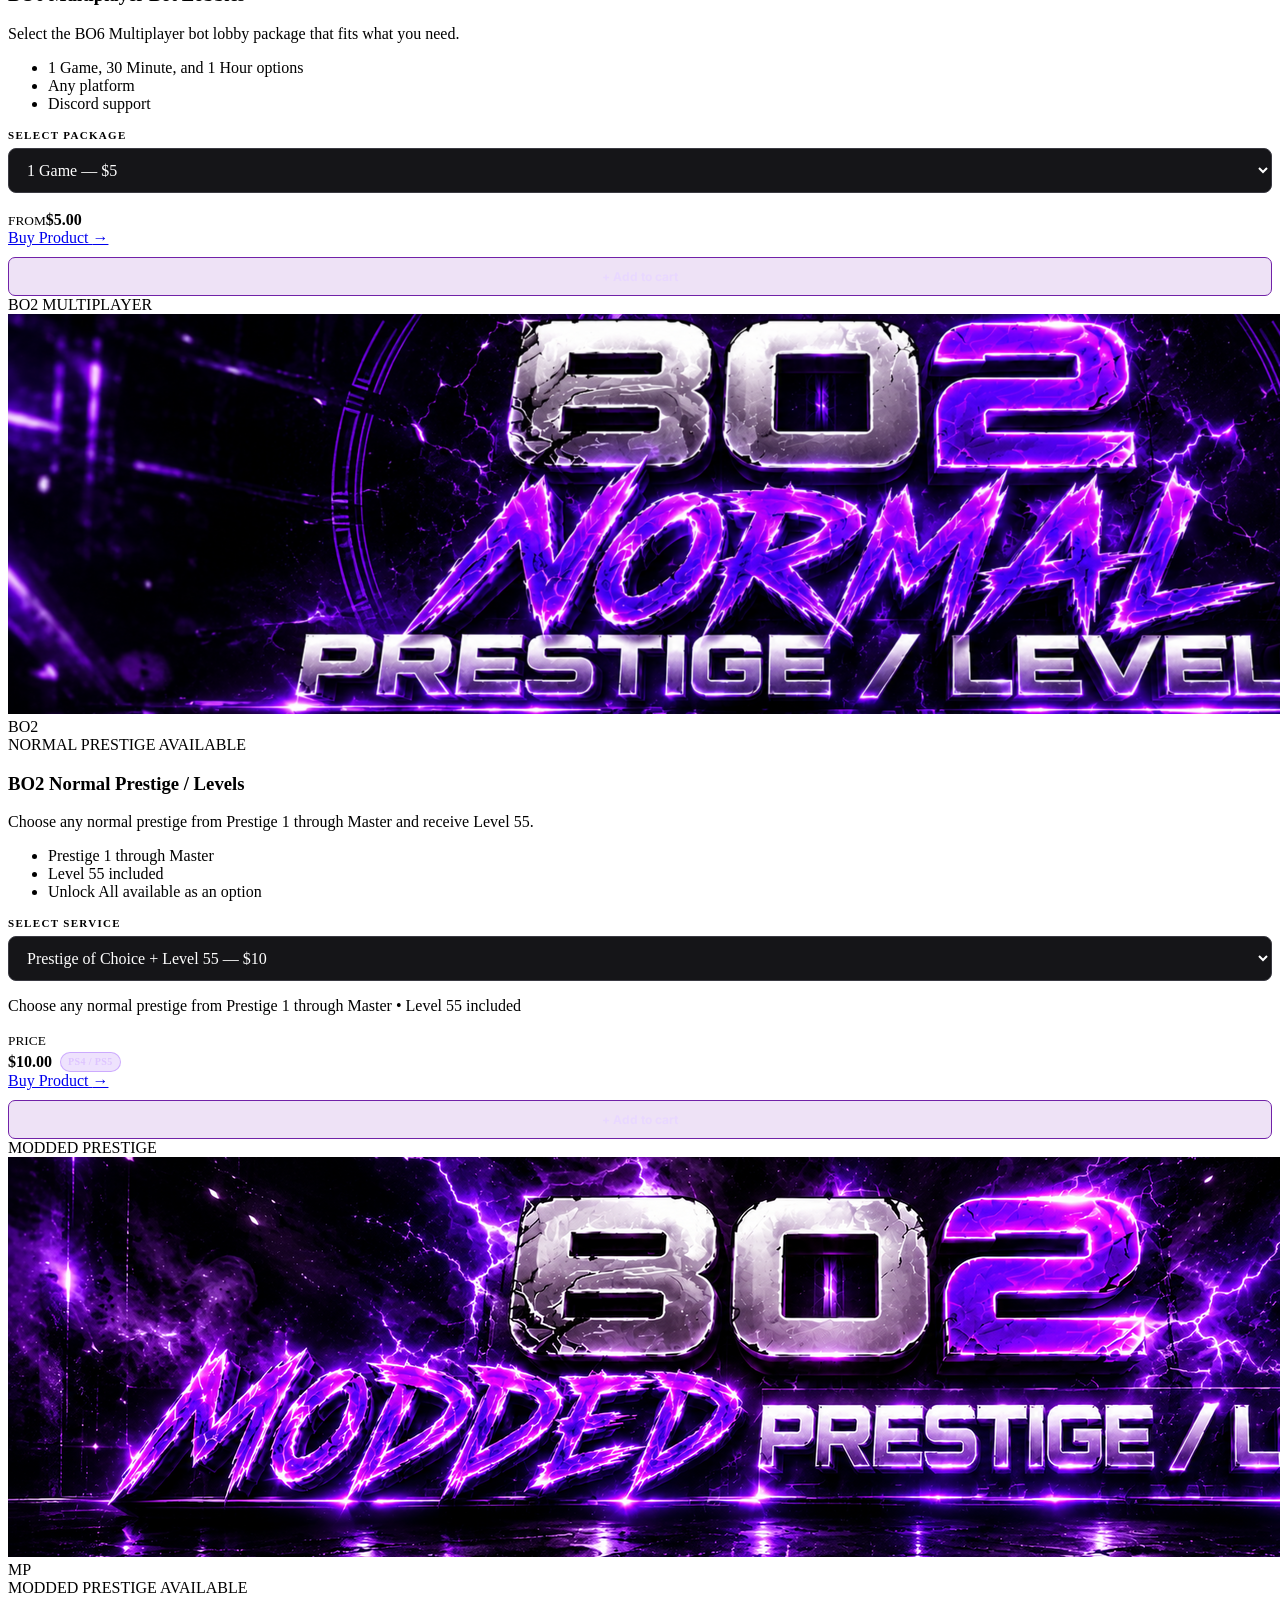
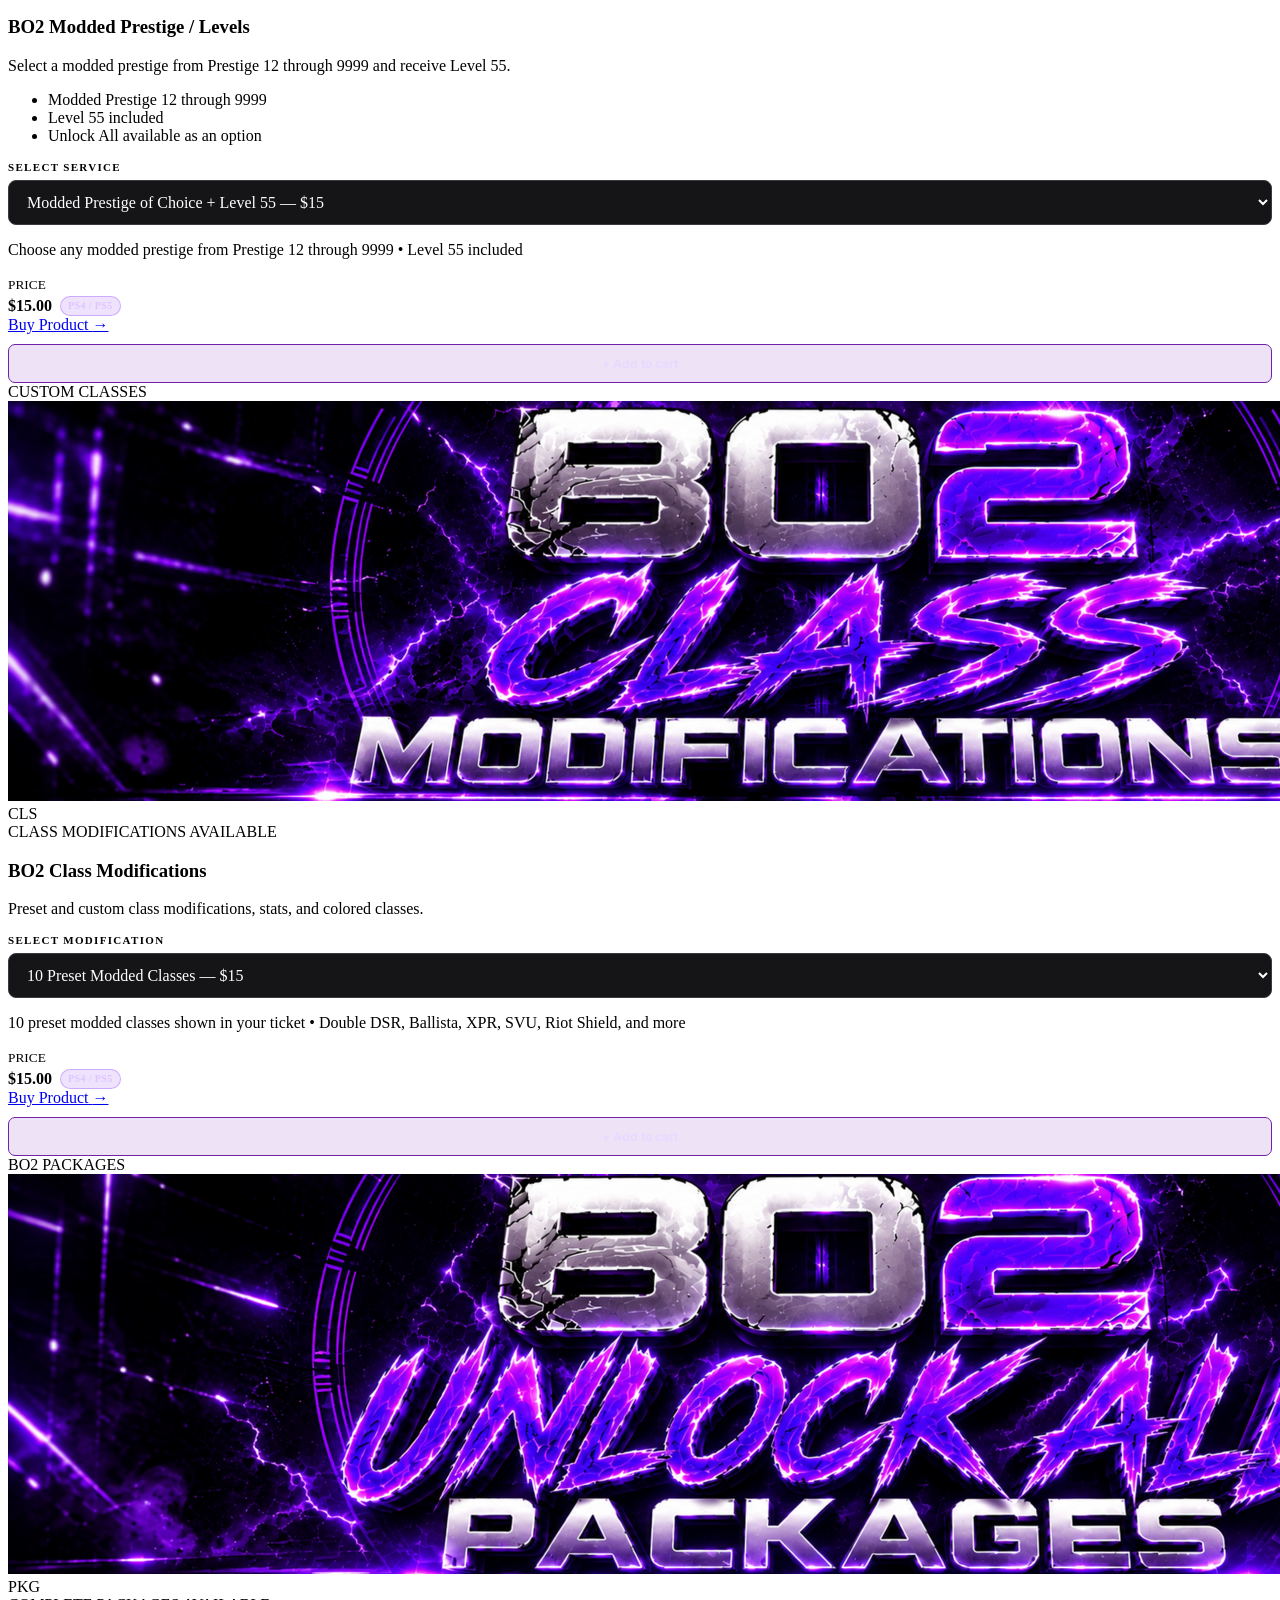
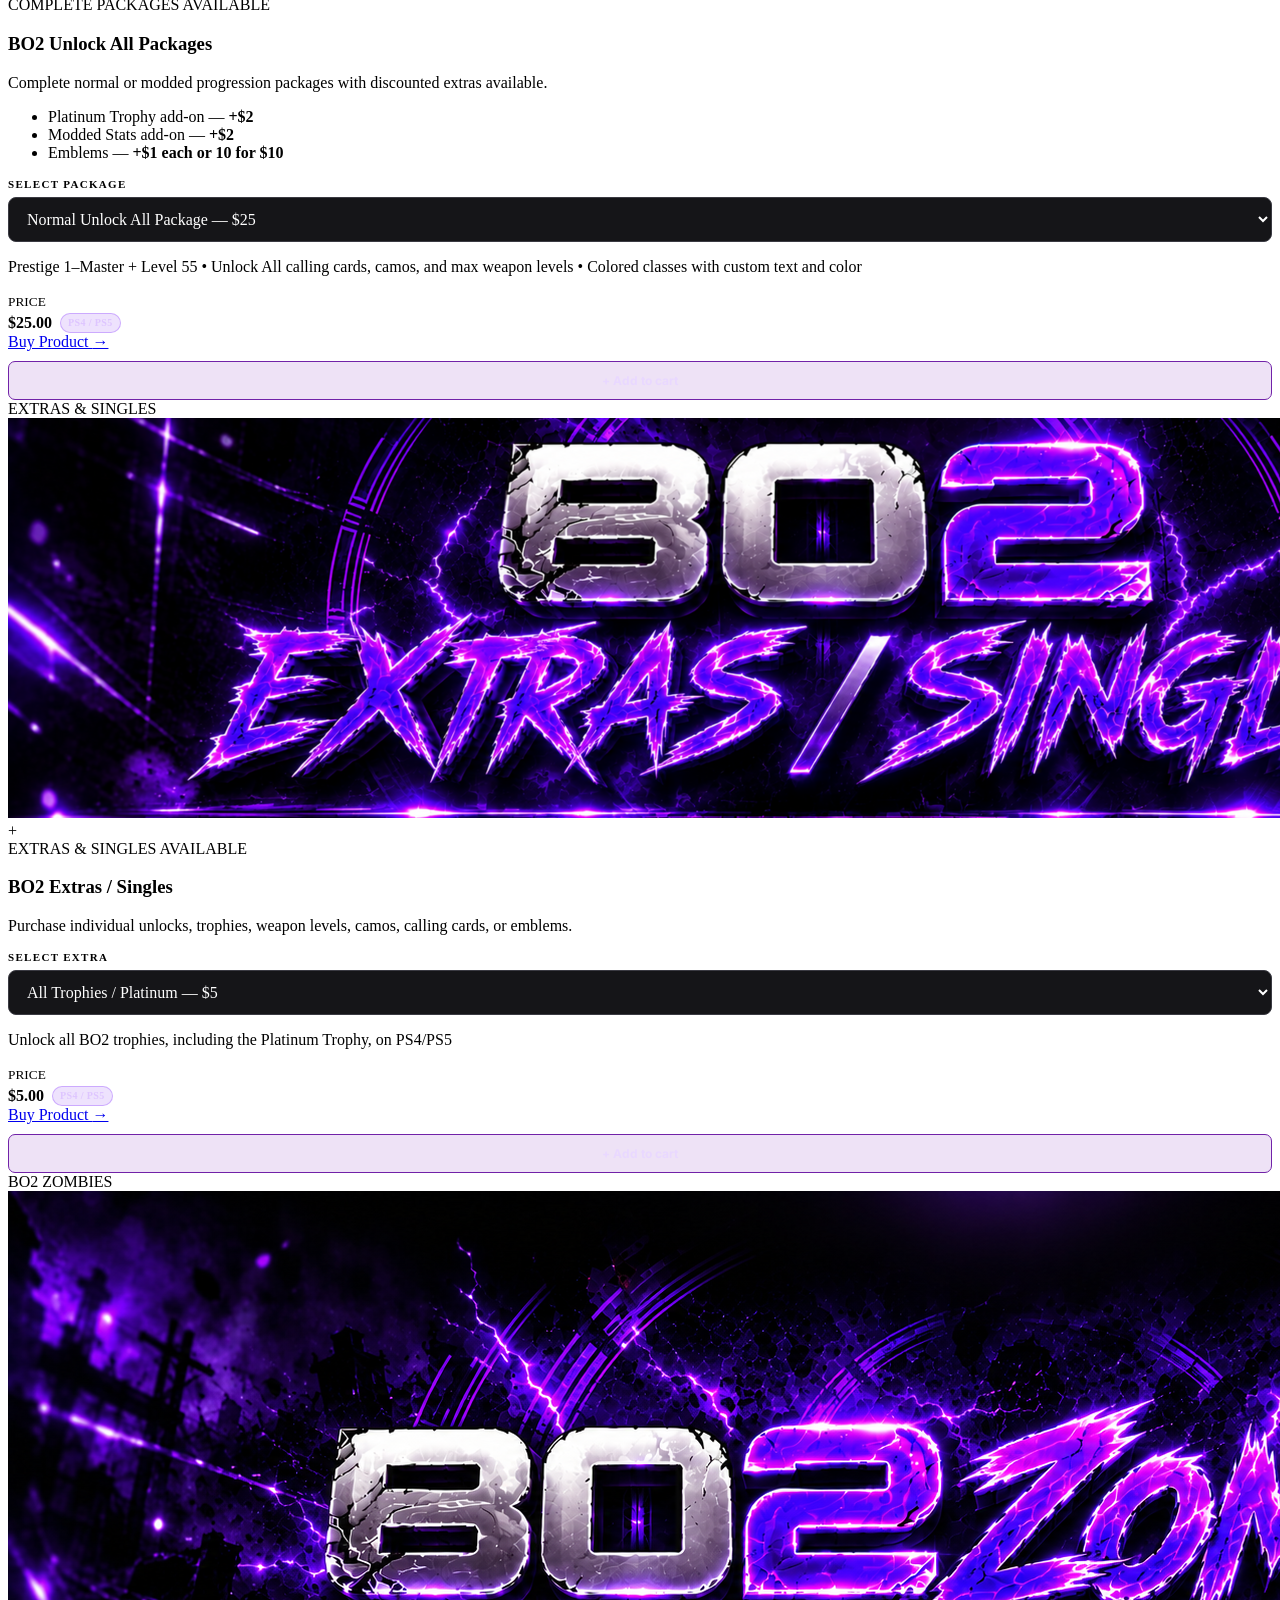
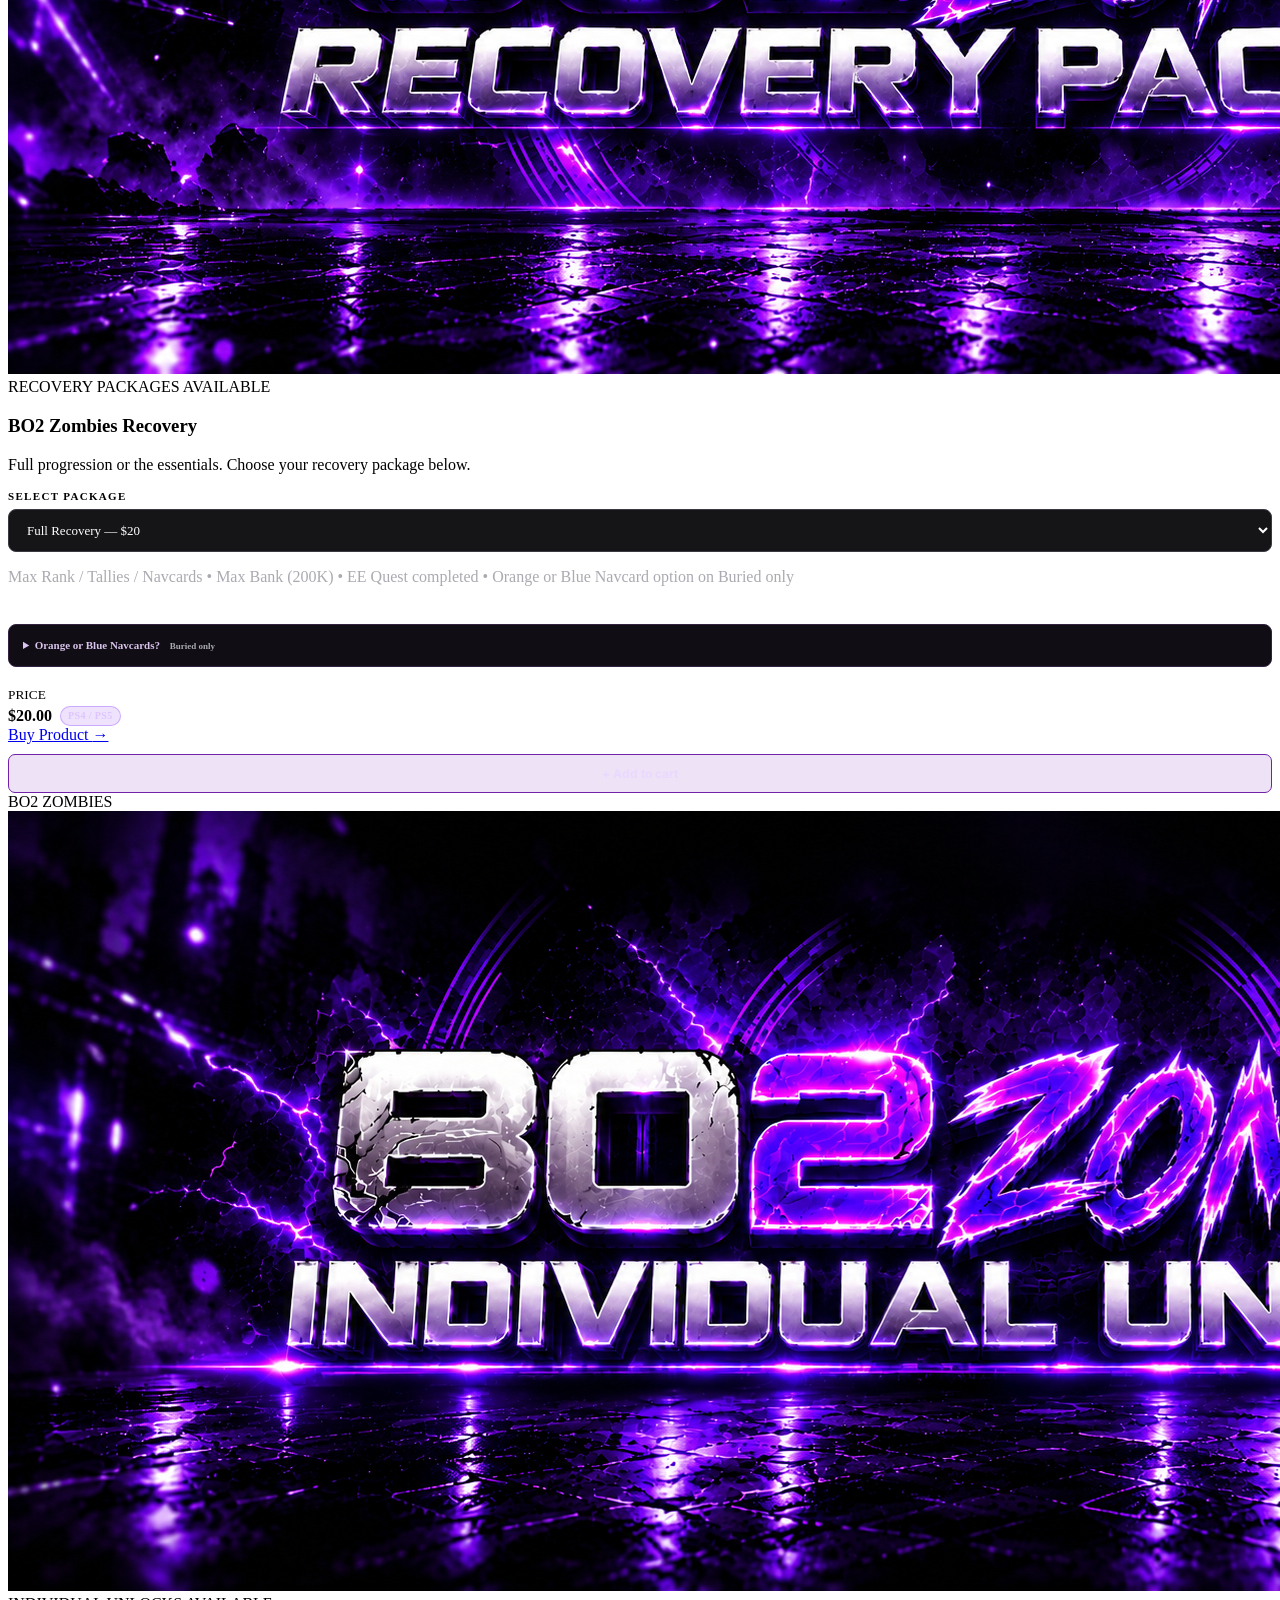
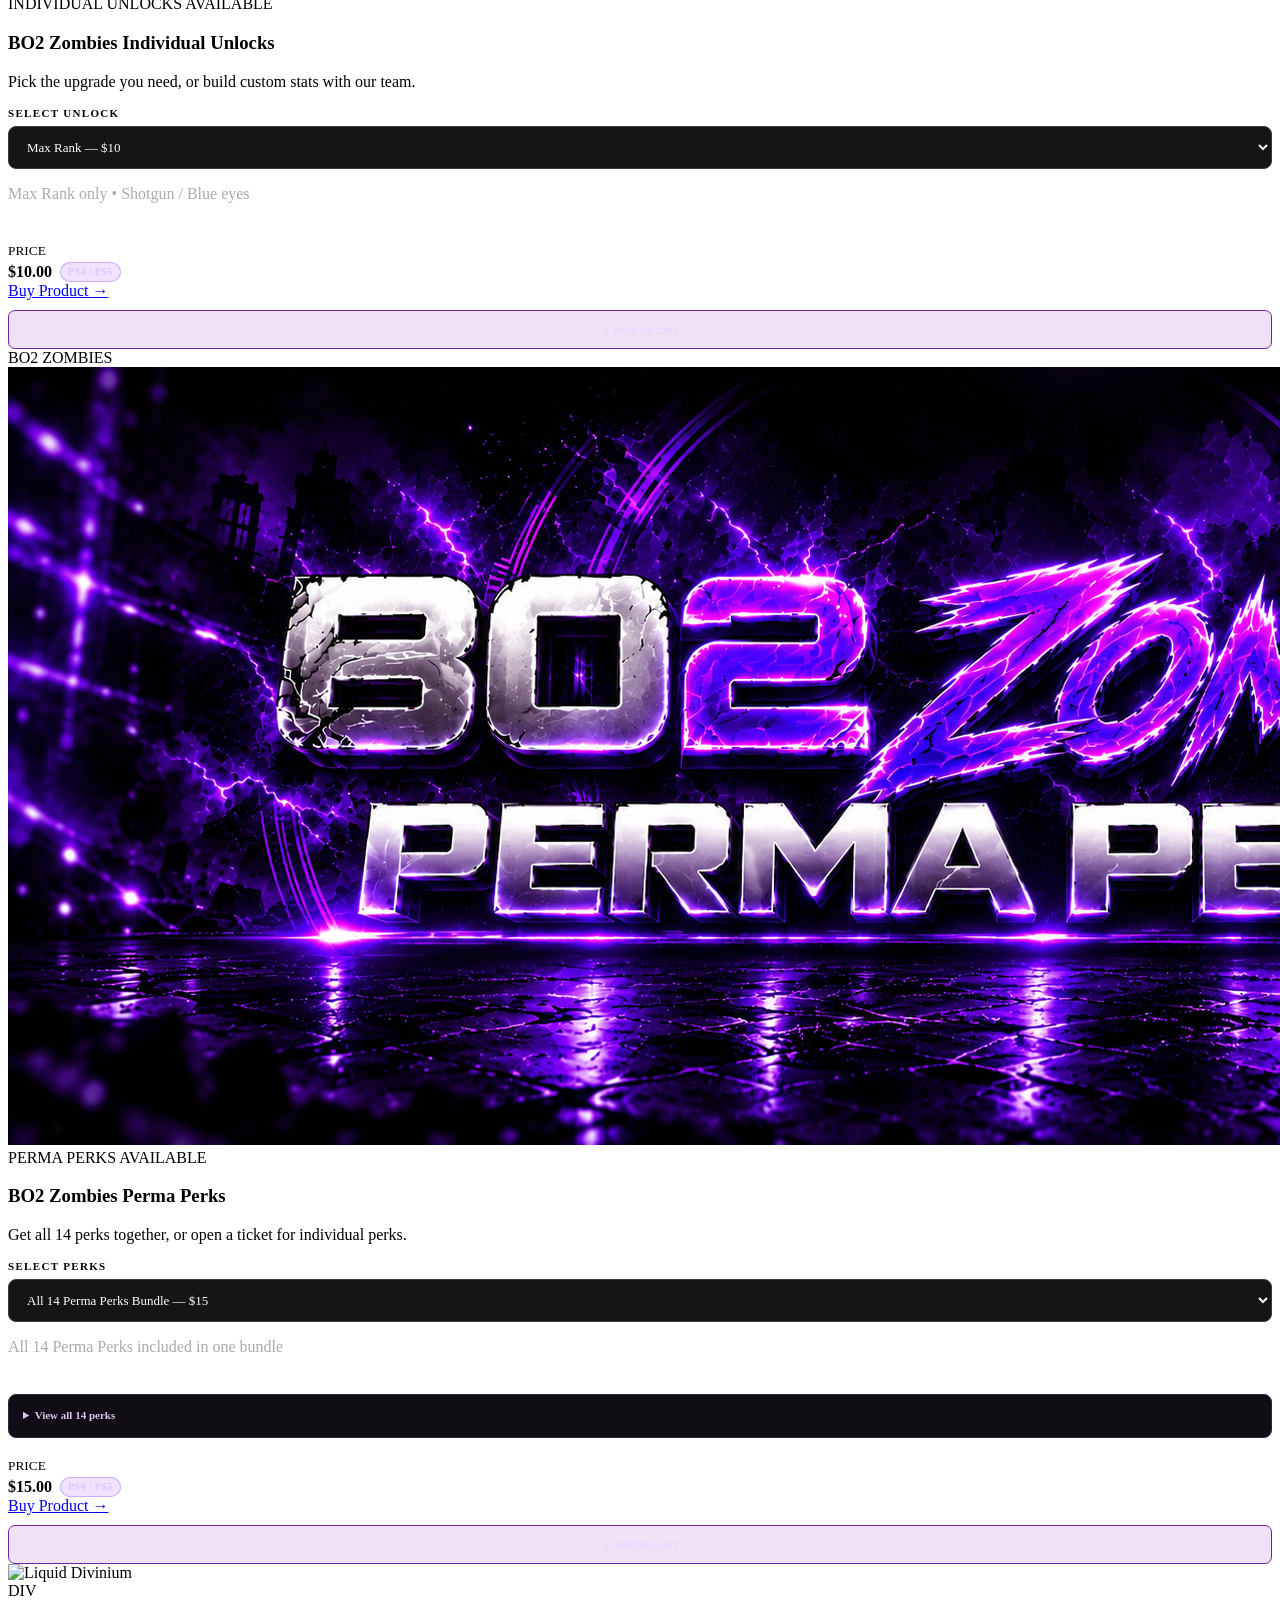
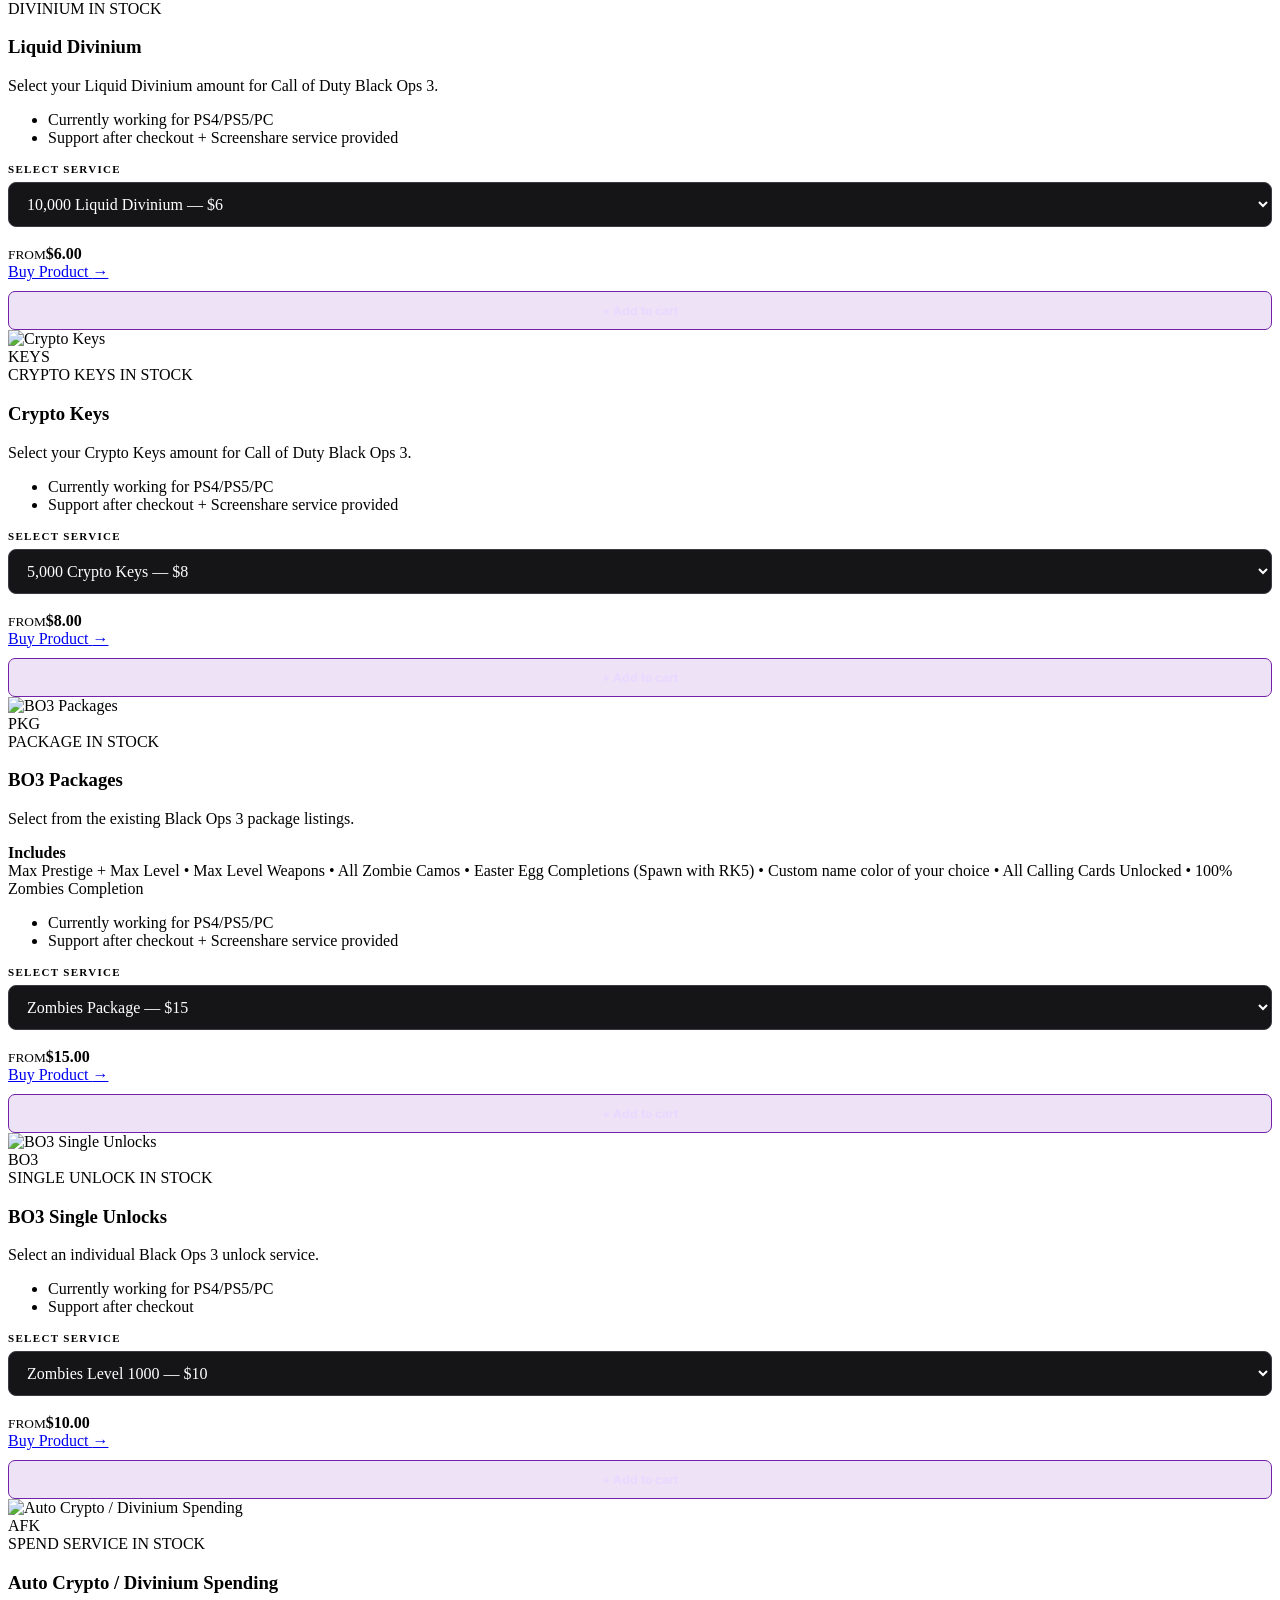
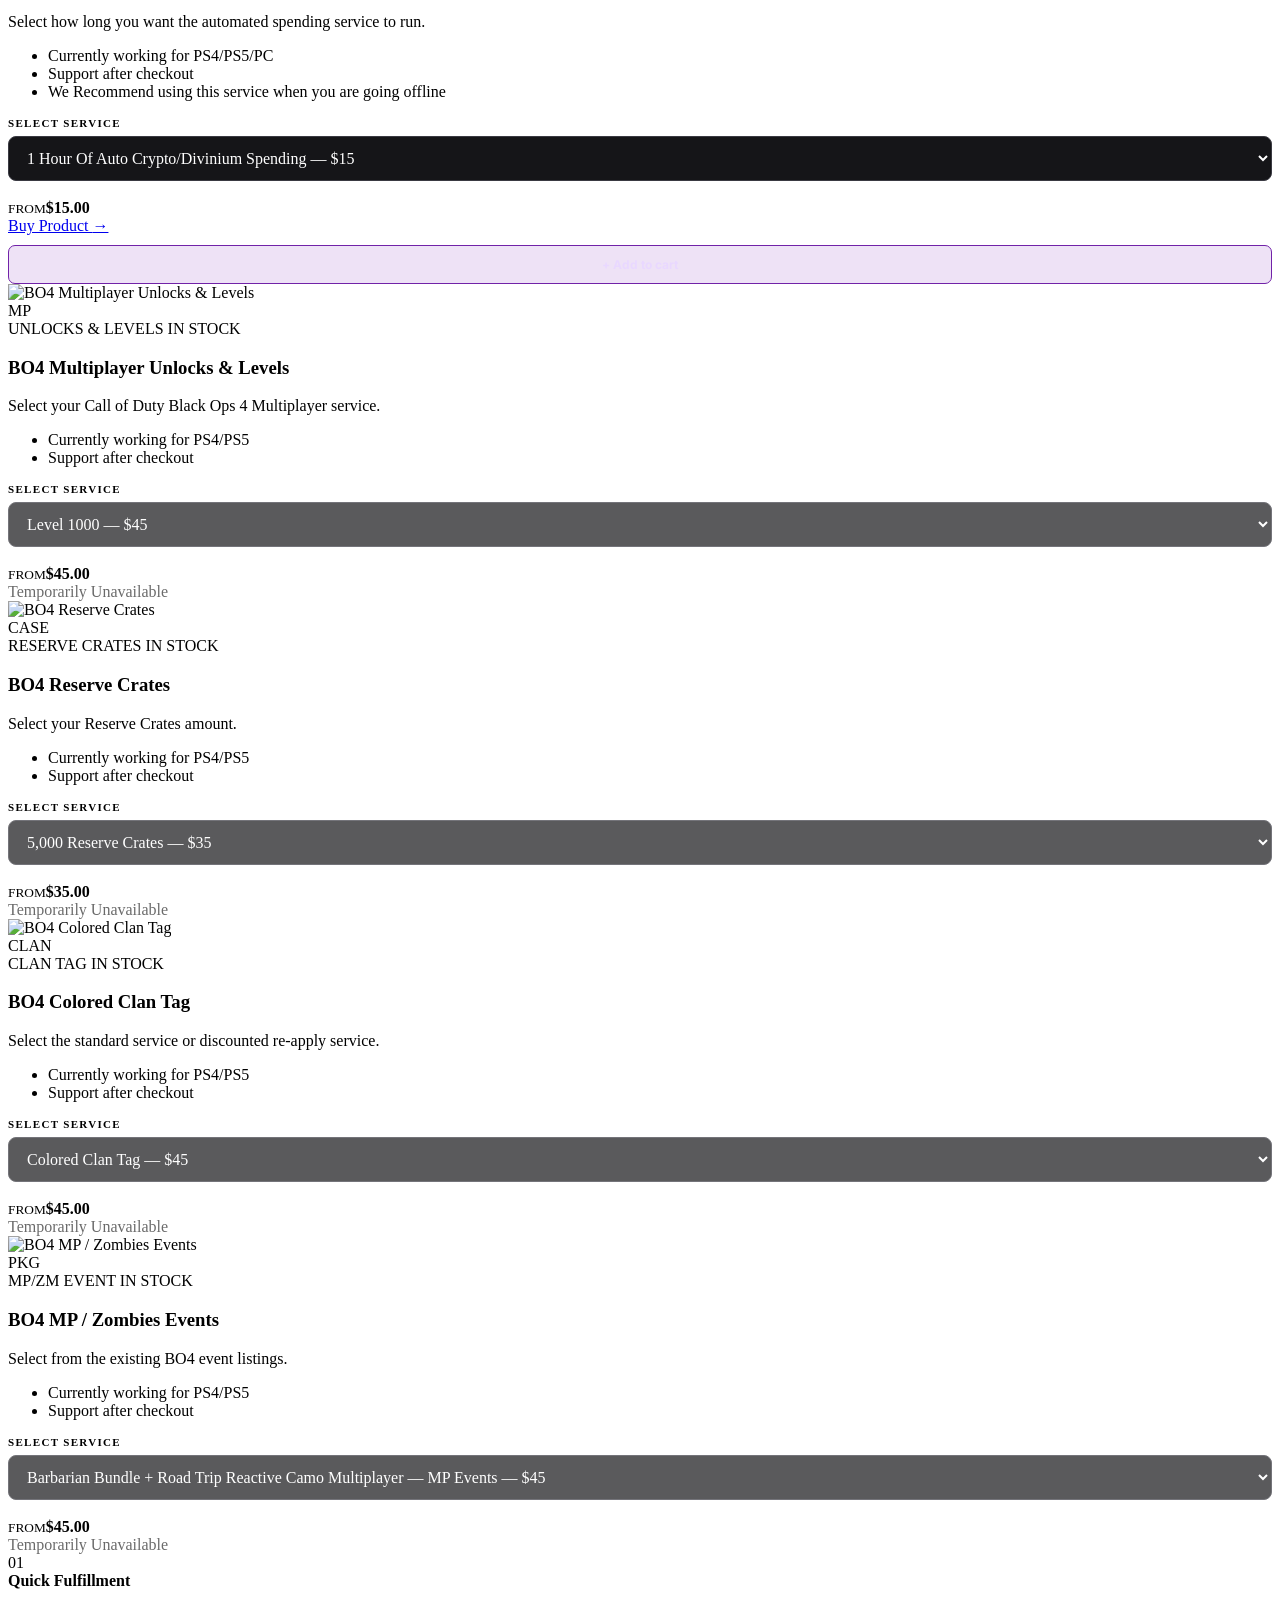
==== commit 410d5859: "Add files via upload" ====
--- a/index.html
+++ b/index.html
@@ -414,11 +414,11 @@
         <article class="product-card featured" data-category="accounts" data-product-id="premium-modded-account" data-instant-listing="true">
           <div class="badge popular">MOST POPULAR</div>
           <div class="product-image">
-            <img src="products\premium.png" alt="Premium Modded Account" loading="lazy" onerror="this.closest('.product-image').classList.add('img-error')">
+            <img src="products\premium.png" alt="Pre-Made Modded Account" loading="lazy" onerror="this.closest('.product-image').classList.add('img-error')">
             <div class="product-icon">A</div>
           </div>
           <div class="product-meta"><span>ACCOUNT</span><span class="stock" id="premiumAccountStock"><i></i> CHECKING STOCK</span></div>
-          <h3>Premium Modded Account</h3>
+          <h3>Pre-Made Modded Account</h3>
           <p>Choose BO2, BO3, or both games on one pre-made account. Available accounts are delivered by email after Stripe confirms payment.</p>
           <div class="bot-lobby-selector" style="margin: 14px 0 18px;">
             <label for="premiumAccountOption" style="display:block;margin-bottom:7px;font-size:11px;font-weight:800;letter-spacing:.12em;text-transform:uppercase;">SELECT ACCOUNT</label>
@@ -430,11 +430,21 @@
           </div>
           <p><strong id="premiumAccountIncludesTitle">BO2 account includes</strong></p>
           <ul id="premiumAccountIncludes" aria-live="polite">
-            <li>BO2 pre-made PSN account</li>
-            <li>BO2 Multiplayer + Zombies</li>
-            <li>PS4 / PS5</li>
-            <li>Account login email and password</li>
-            <li>Private account delivery link sent by email</li>
+            <li>Multiplayer:</li>
+            <li>All unlocks — calling cards, camos, emblems, and more</li>
+            <li>Master Prestige</li>
+            <li>Modded stats</li>
+            <li>Colored classes</li>
+            <li>2 modded trickshot classes — Class 1 and Class 2</li>
+            <li>Zombies:</li>
+            <li>Full recovery</li>
+            <li>Max rank</li>
+            <li>5 tally marks</li>
+            <li>All Navcards</li>
+            <li>Max bank</li>
+            <li>All quests completed</li>
+            <li>Modded career stats</li>
+            <li>All 14 Perma-Perks (Perma-Perks can be lost)</li>
           </ul>
           <p id="premiumAccountAvailability" class="package-details" role="status">Checking availability…</p>
           <div class="product-bottom">
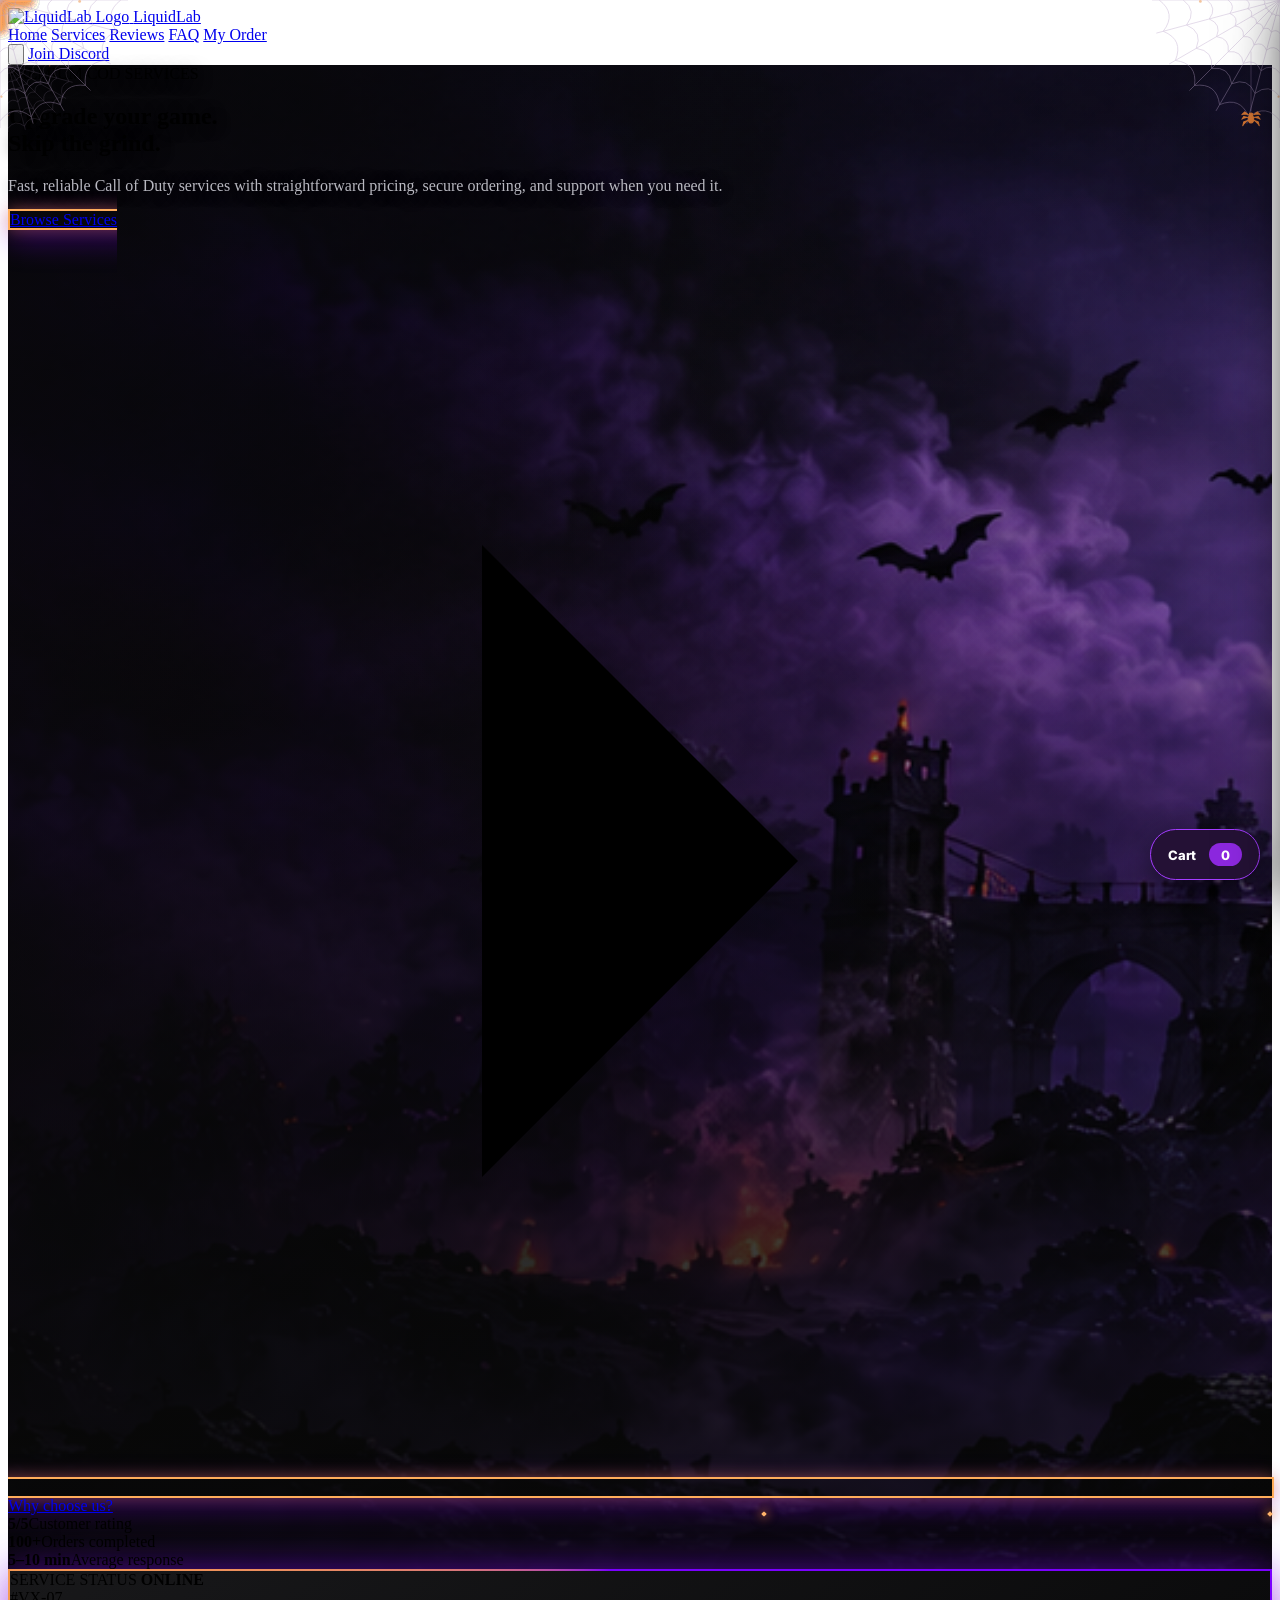
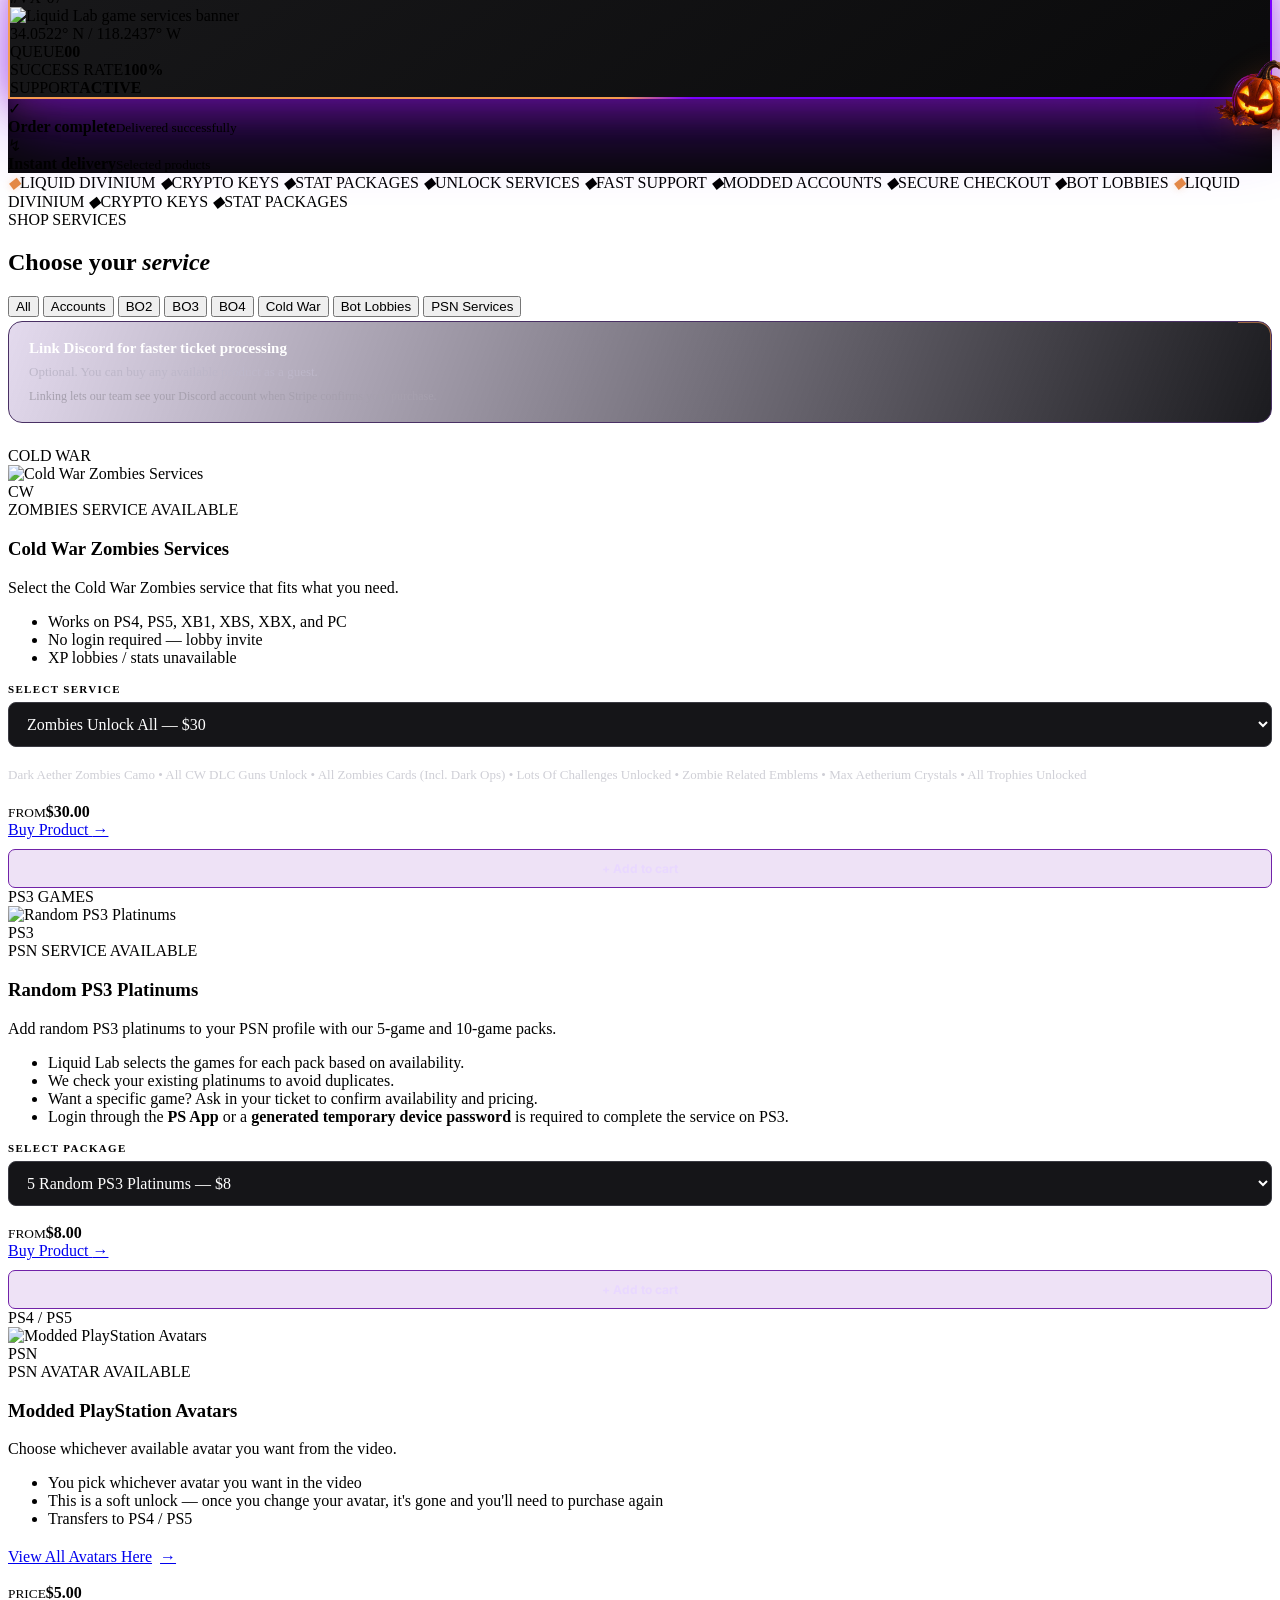
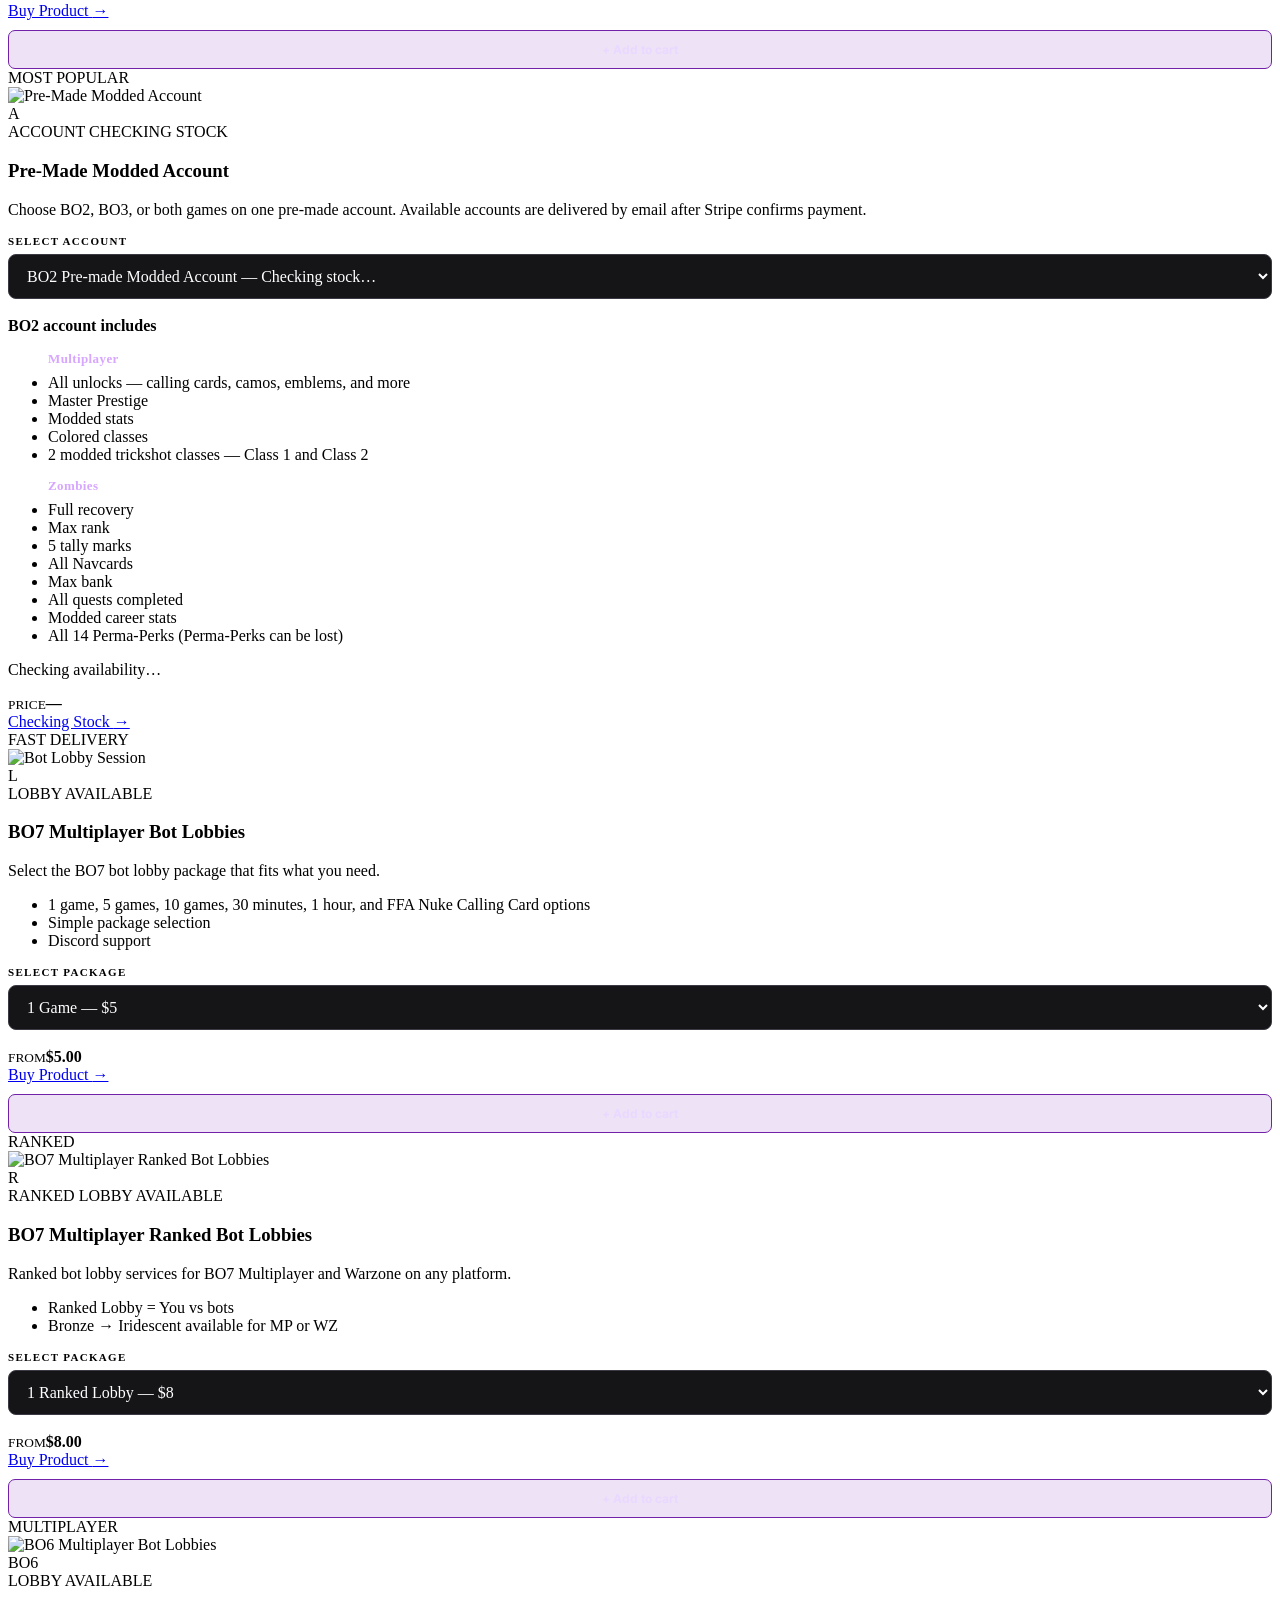
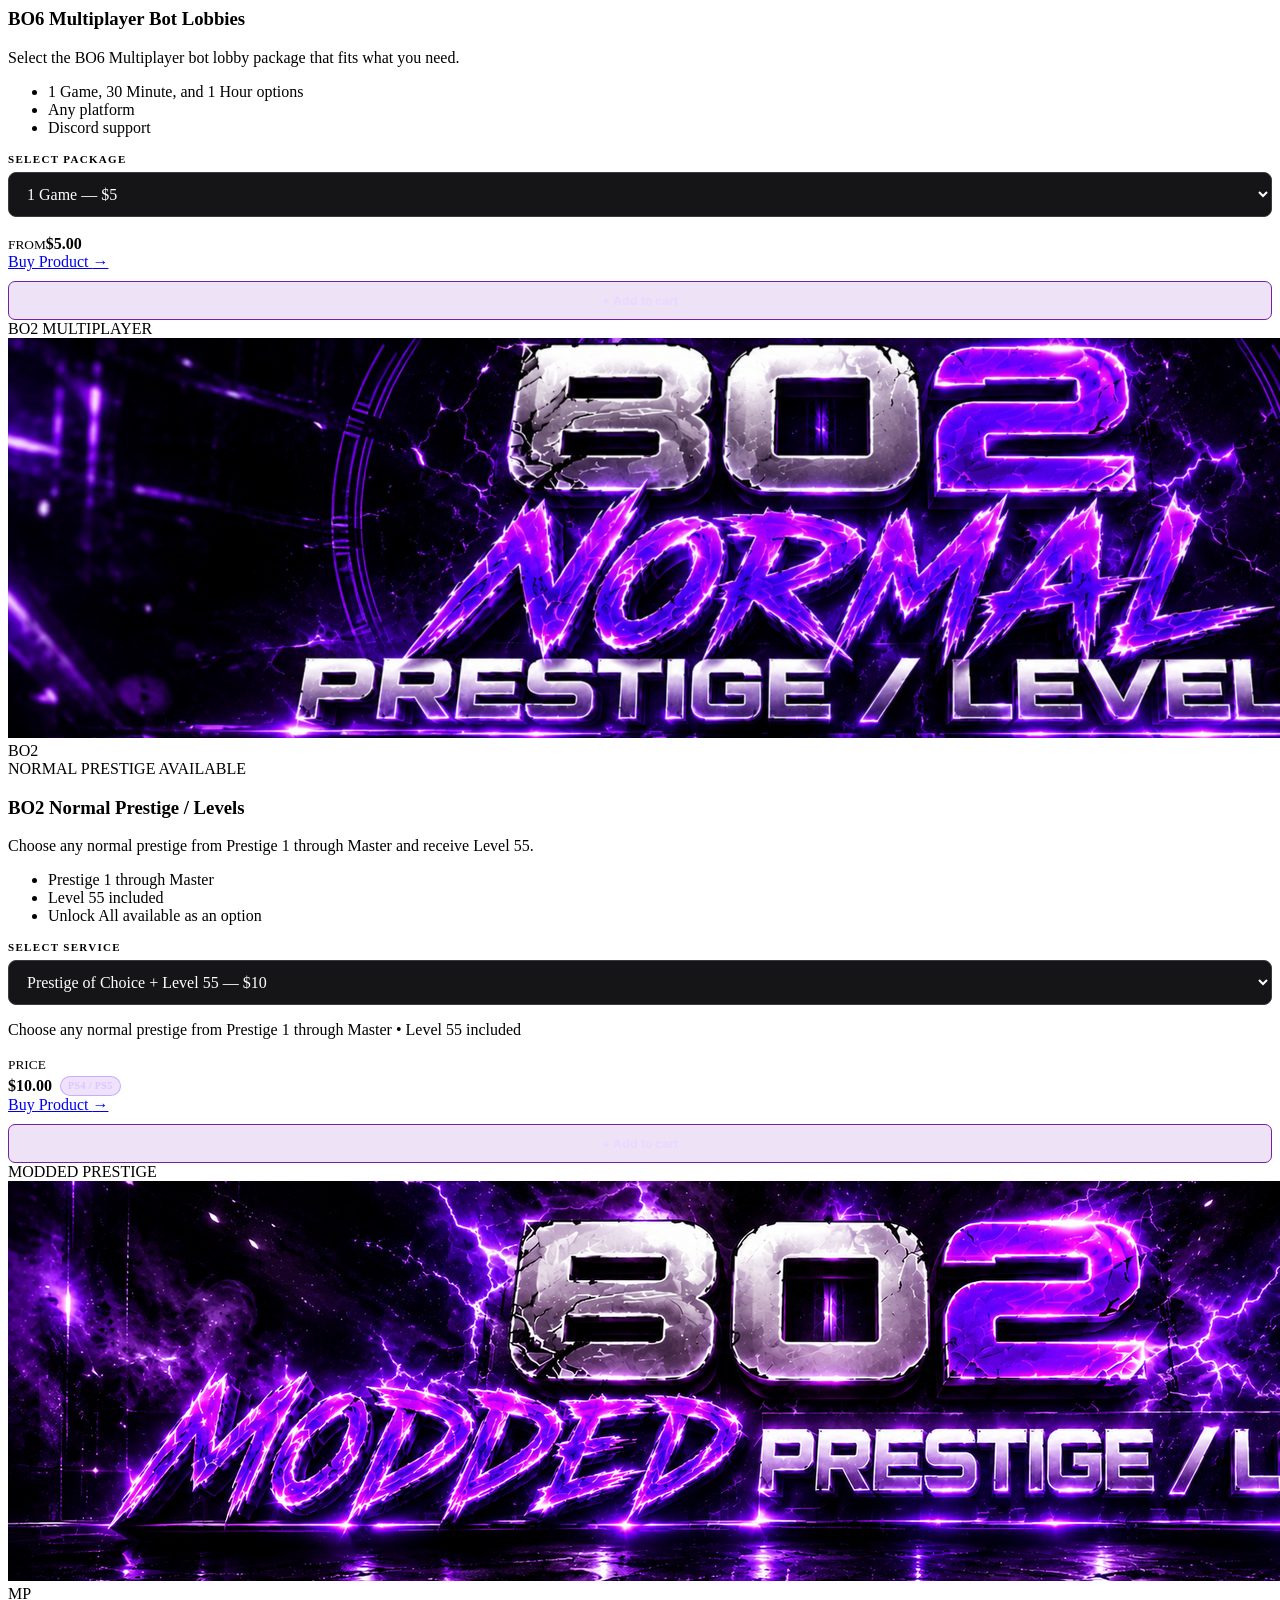
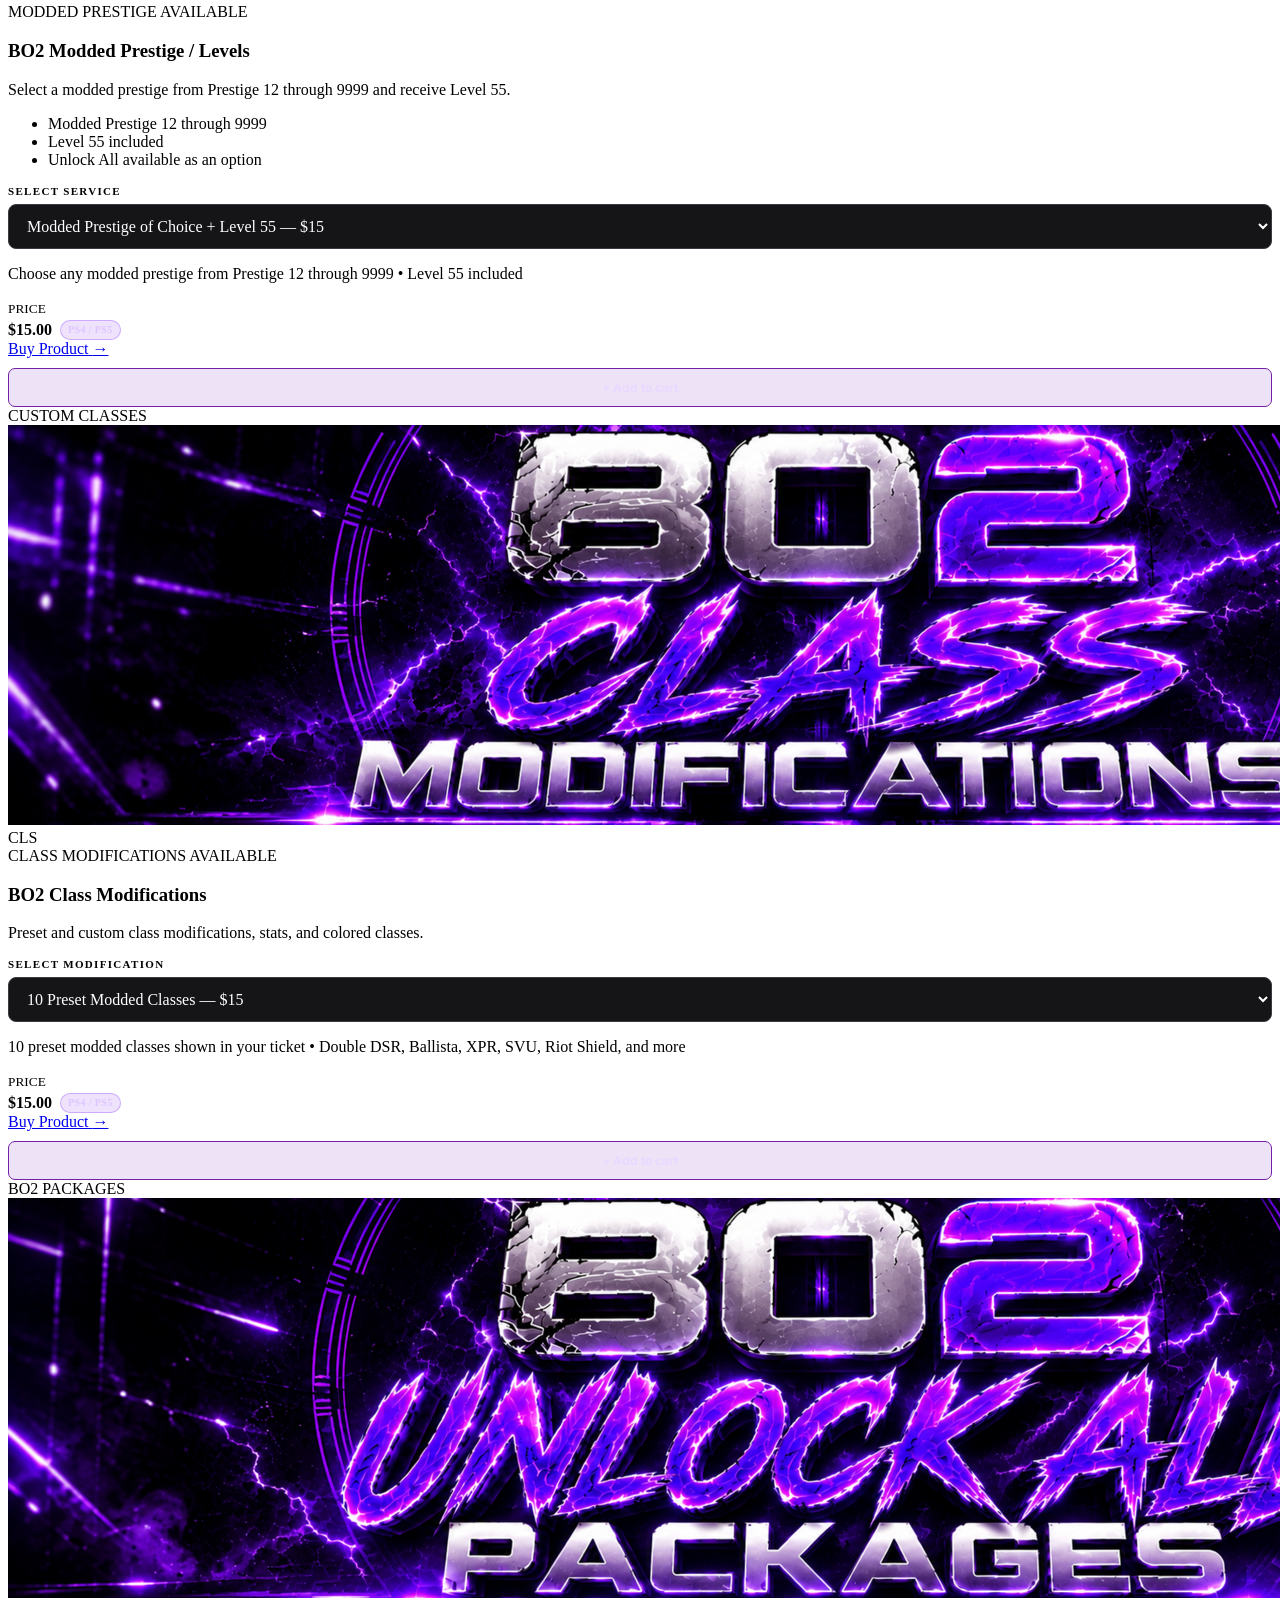
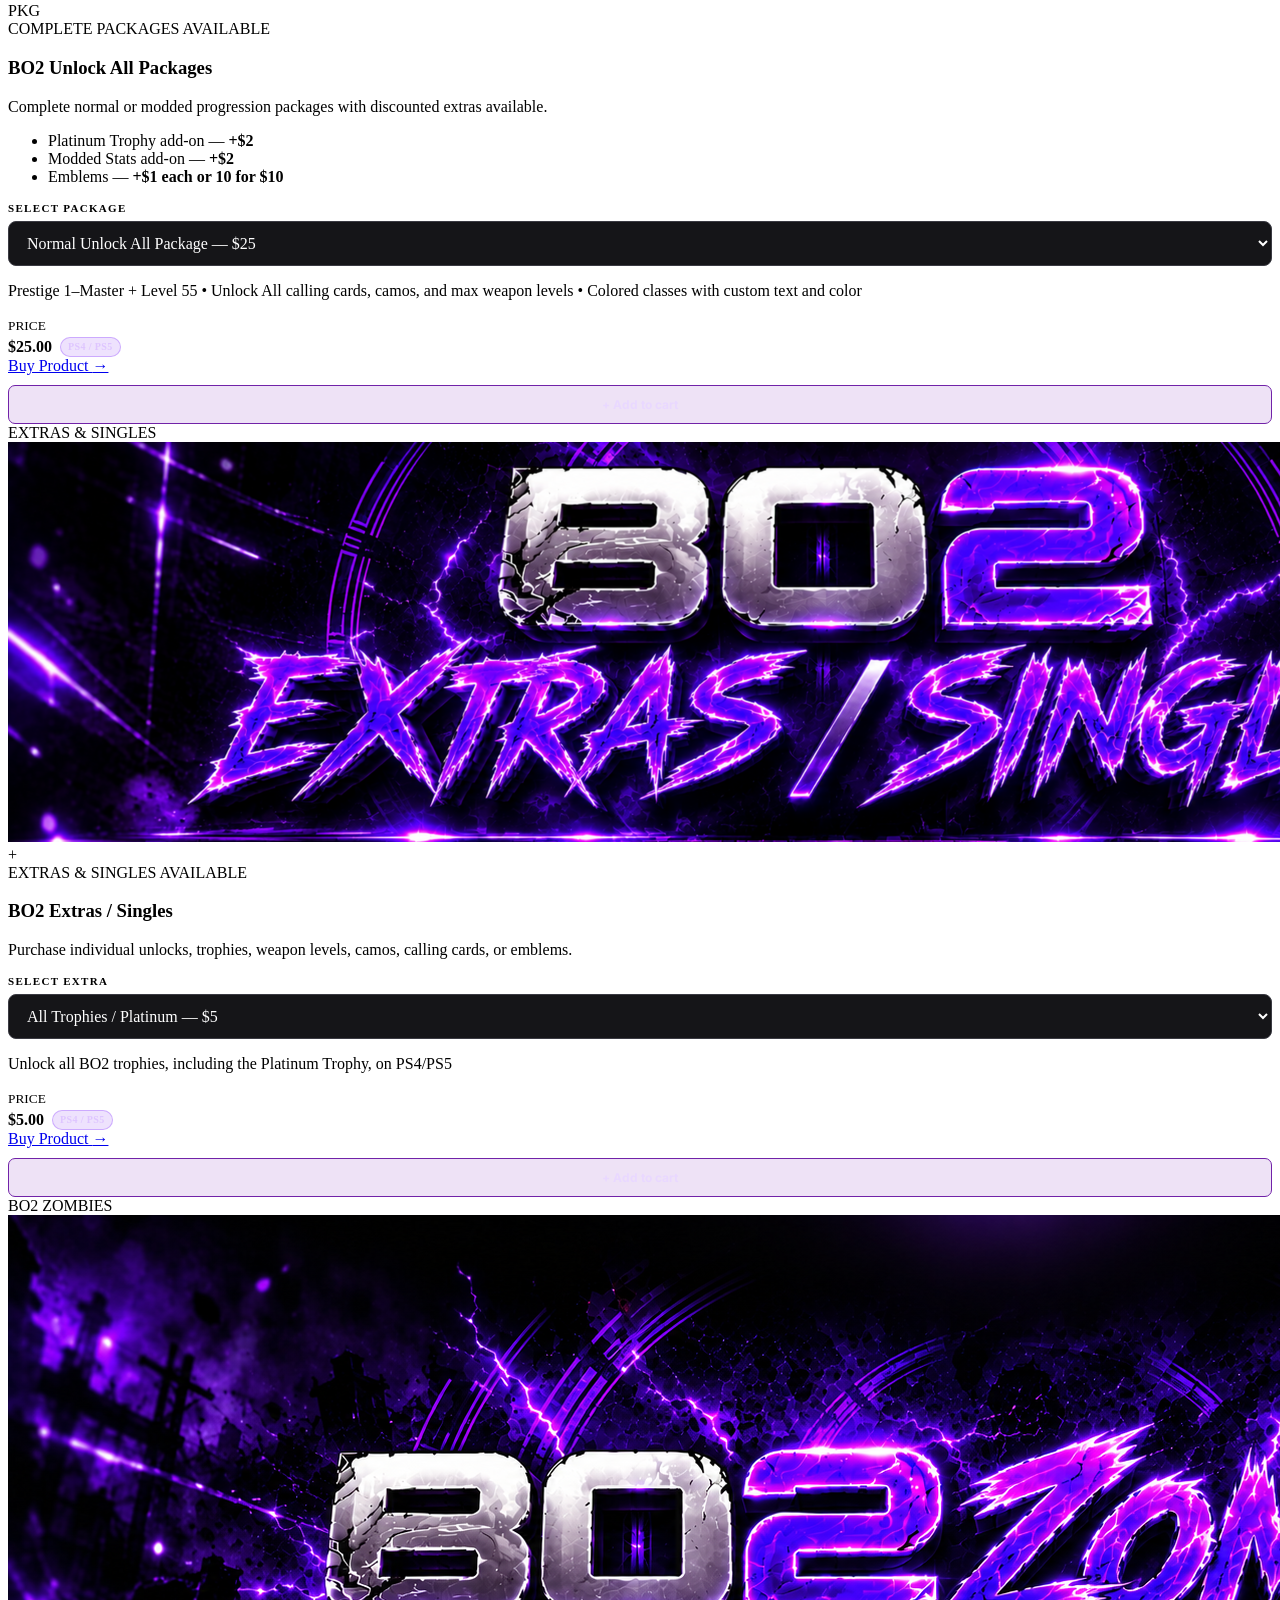
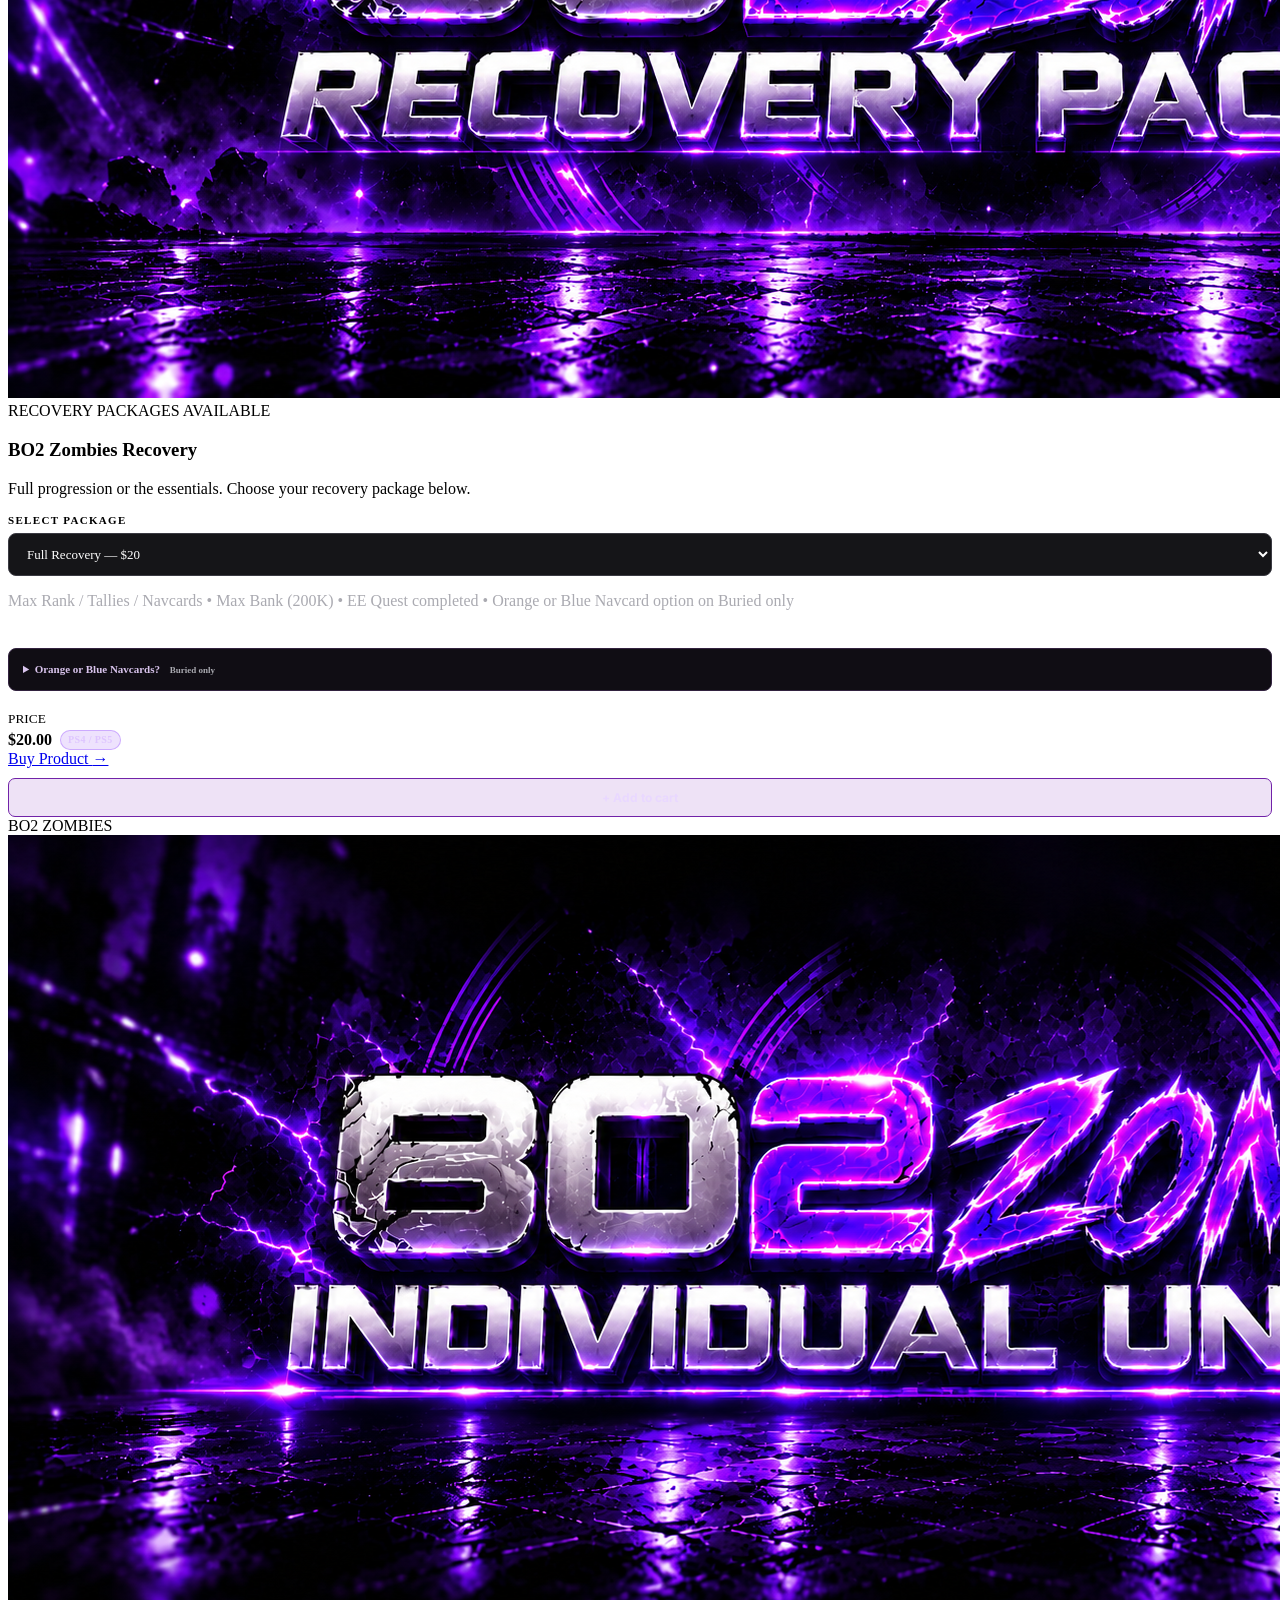
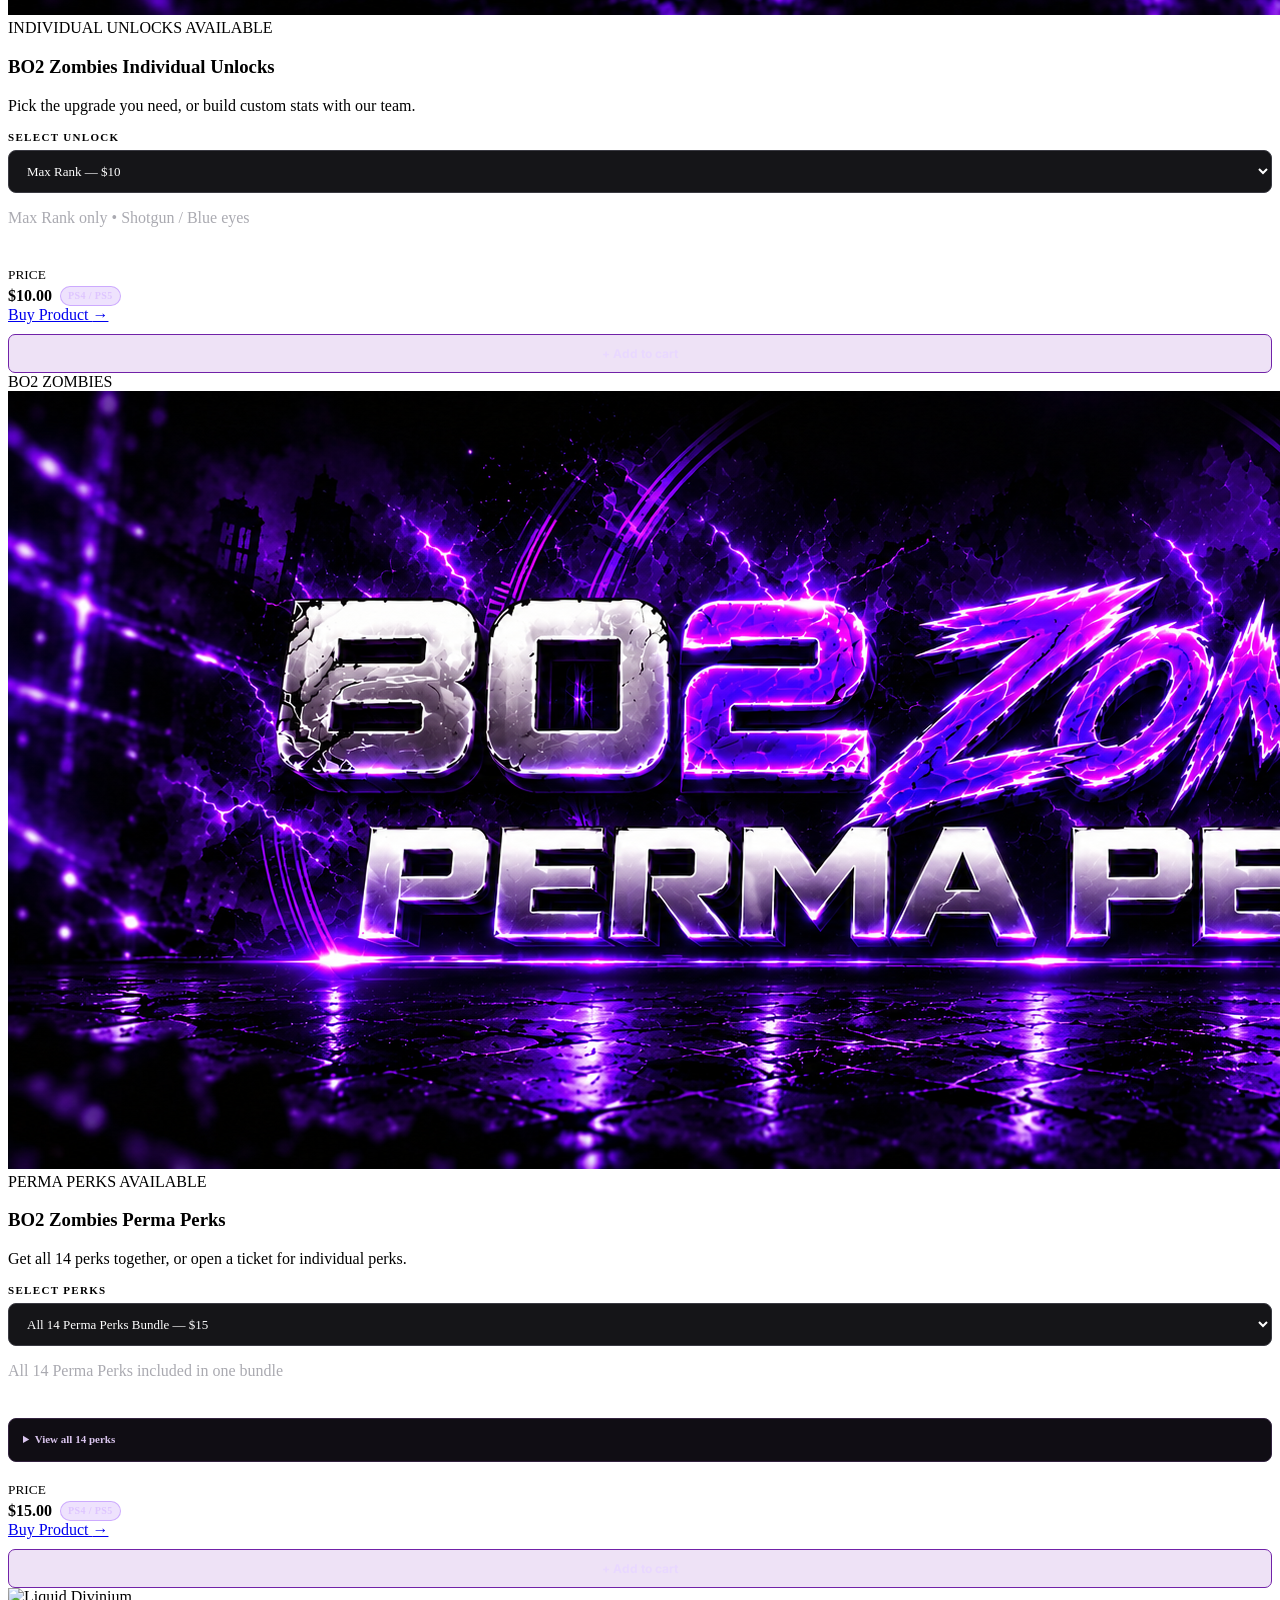
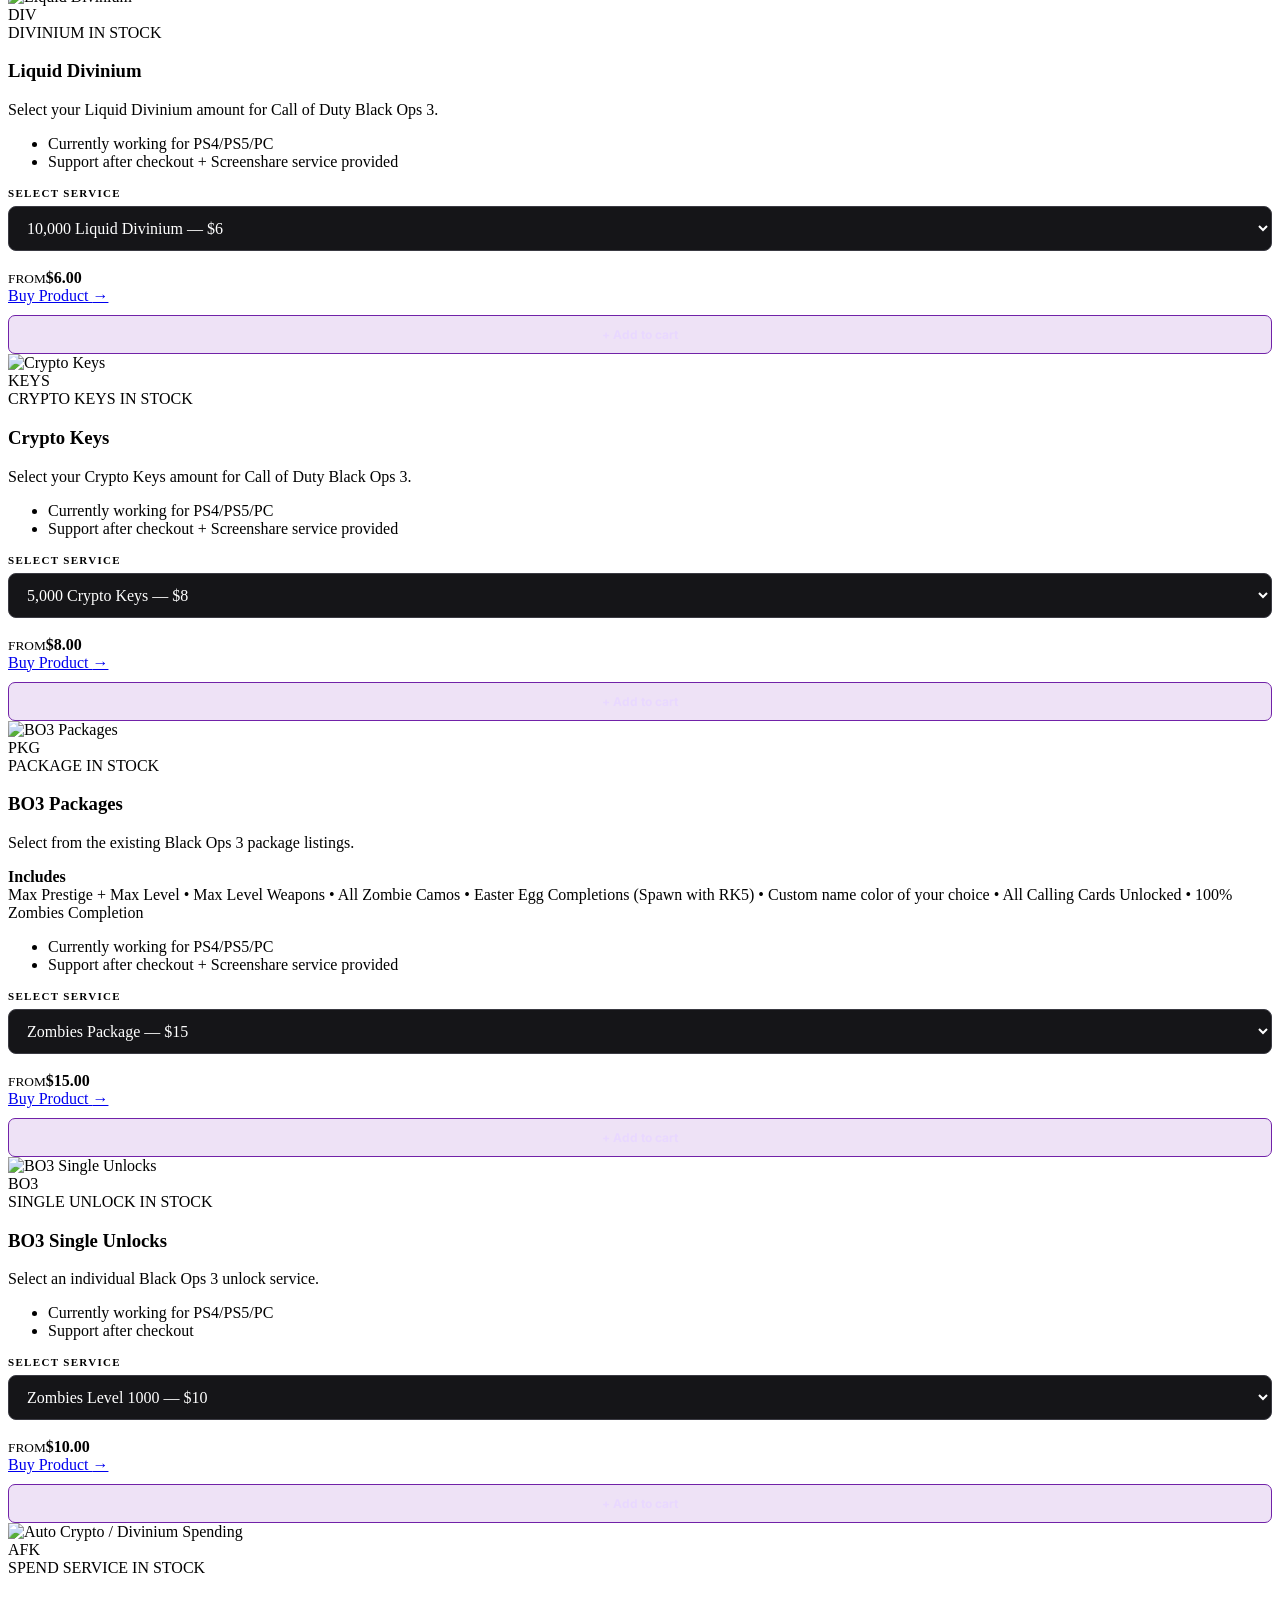
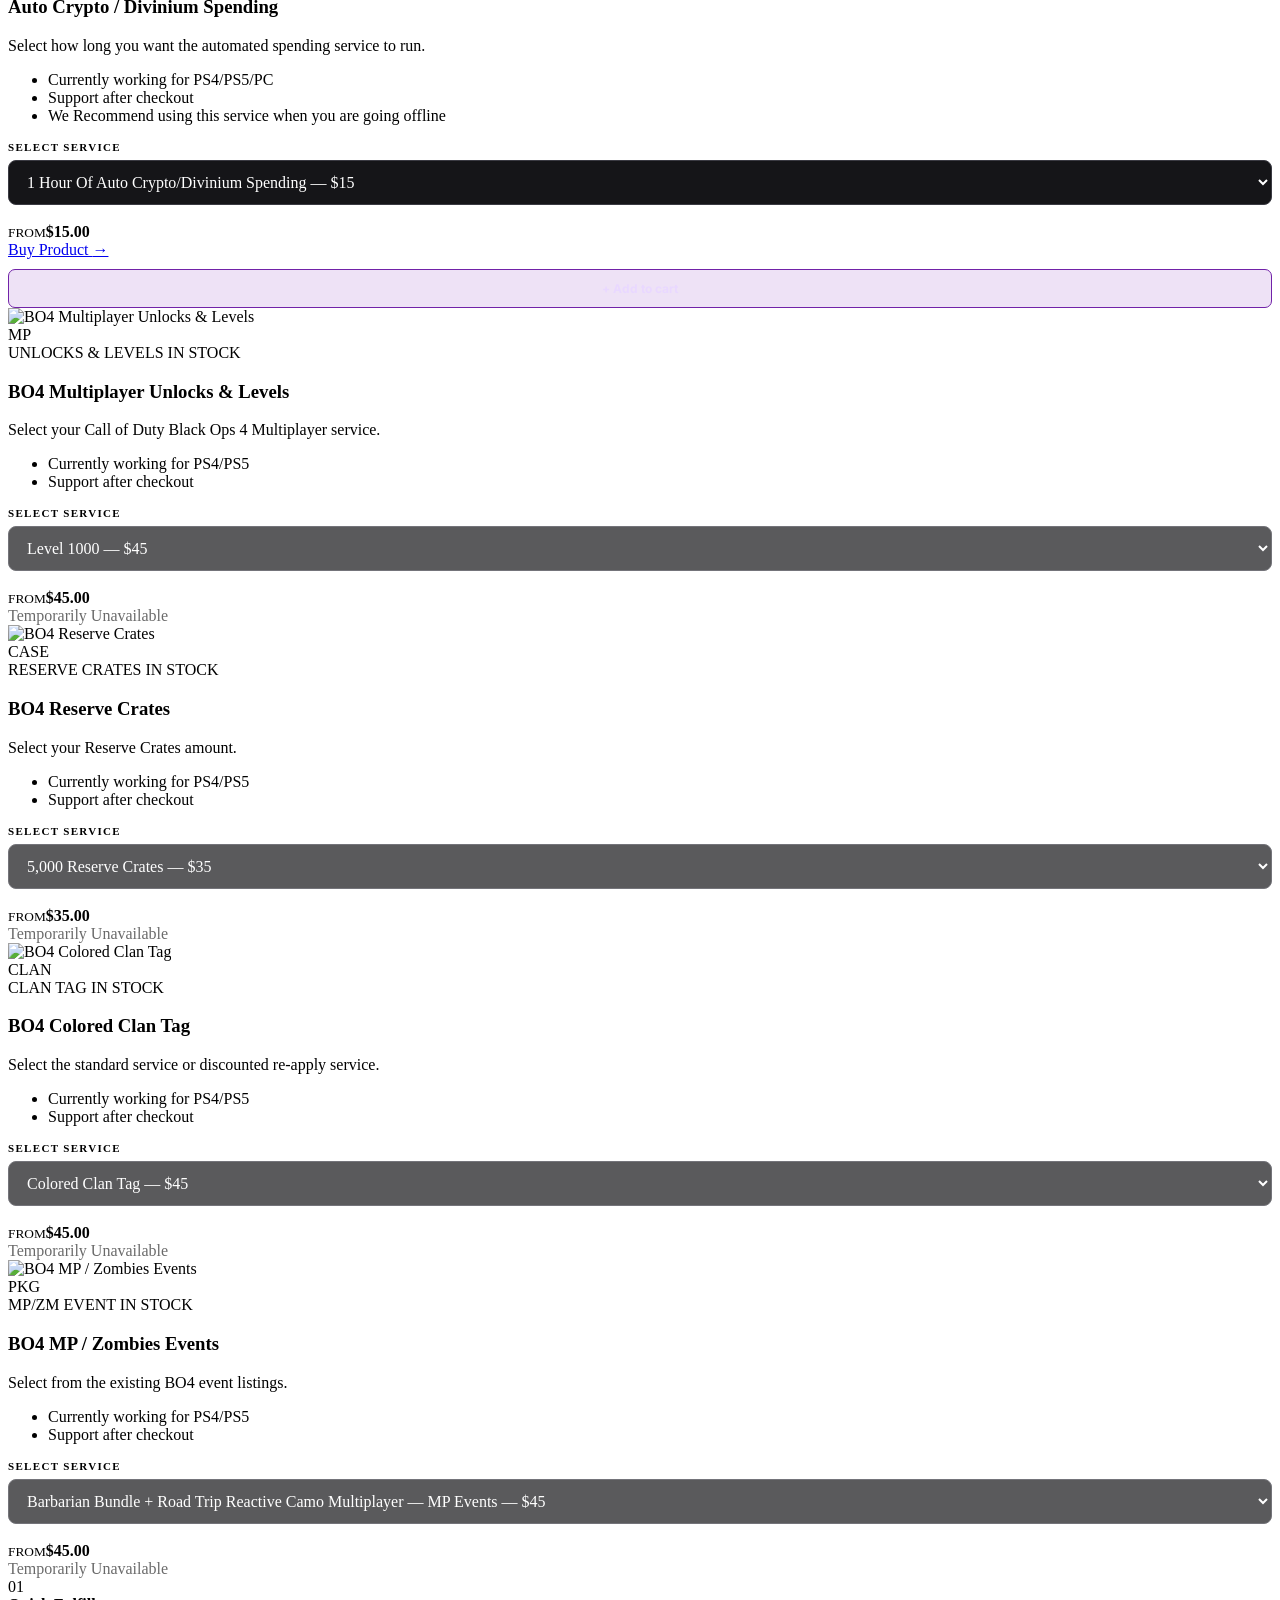
==== commit ec4e0ed0: "Add files via upload" ====
--- a/index.html
+++ b/index.html
@@ -166,6 +166,14 @@
       background:rgba(137,49,240,.14);color:#dec5ff;
       font-size:10px;font-weight:800;letter-spacing:.04em;line-height:1;
     }
+    #premiumAccountIncludes .account-includes-heading{
+      list-style:none;margin:14px 0 7px;padding-left:0;
+      color:#d7a6ff;font-size:13px;font-weight:800;letter-spacing:.03em;
+    }
+    #premiumAccountIncludes .account-includes-heading:first-child{margin-top:0;}
+    #premiumAccountIncludes .account-includes-heading::before{
+      content:none!important;display:none!important;
+    }
   </style>
 
 <style>.ll-mobile-reviews{display:none}@media(max-width:800px){.ll-mobile-reviews{display:inline-block;color:#fff;font-size:13px;font-weight:600;margin-right:12px}}</style>
@@ -430,13 +438,13 @@
           </div>
           <p><strong id="premiumAccountIncludesTitle">BO2 account includes</strong></p>
           <ul id="premiumAccountIncludes" aria-live="polite">
-            <li>Multiplayer:</li>
+            <li class="account-includes-heading">Multiplayer</li>
             <li>All unlocks — calling cards, camos, emblems, and more</li>
             <li>Master Prestige</li>
             <li>Modded stats</li>
             <li>Colored classes</li>
             <li>2 modded trickshot classes — Class 1 and Class 2</li>
-            <li>Zombies:</li>
+            <li class="account-includes-heading">Zombies</li>
             <li>Full recovery</li>
             <li>Max rank</li>
             <li>5 tally marks</li>
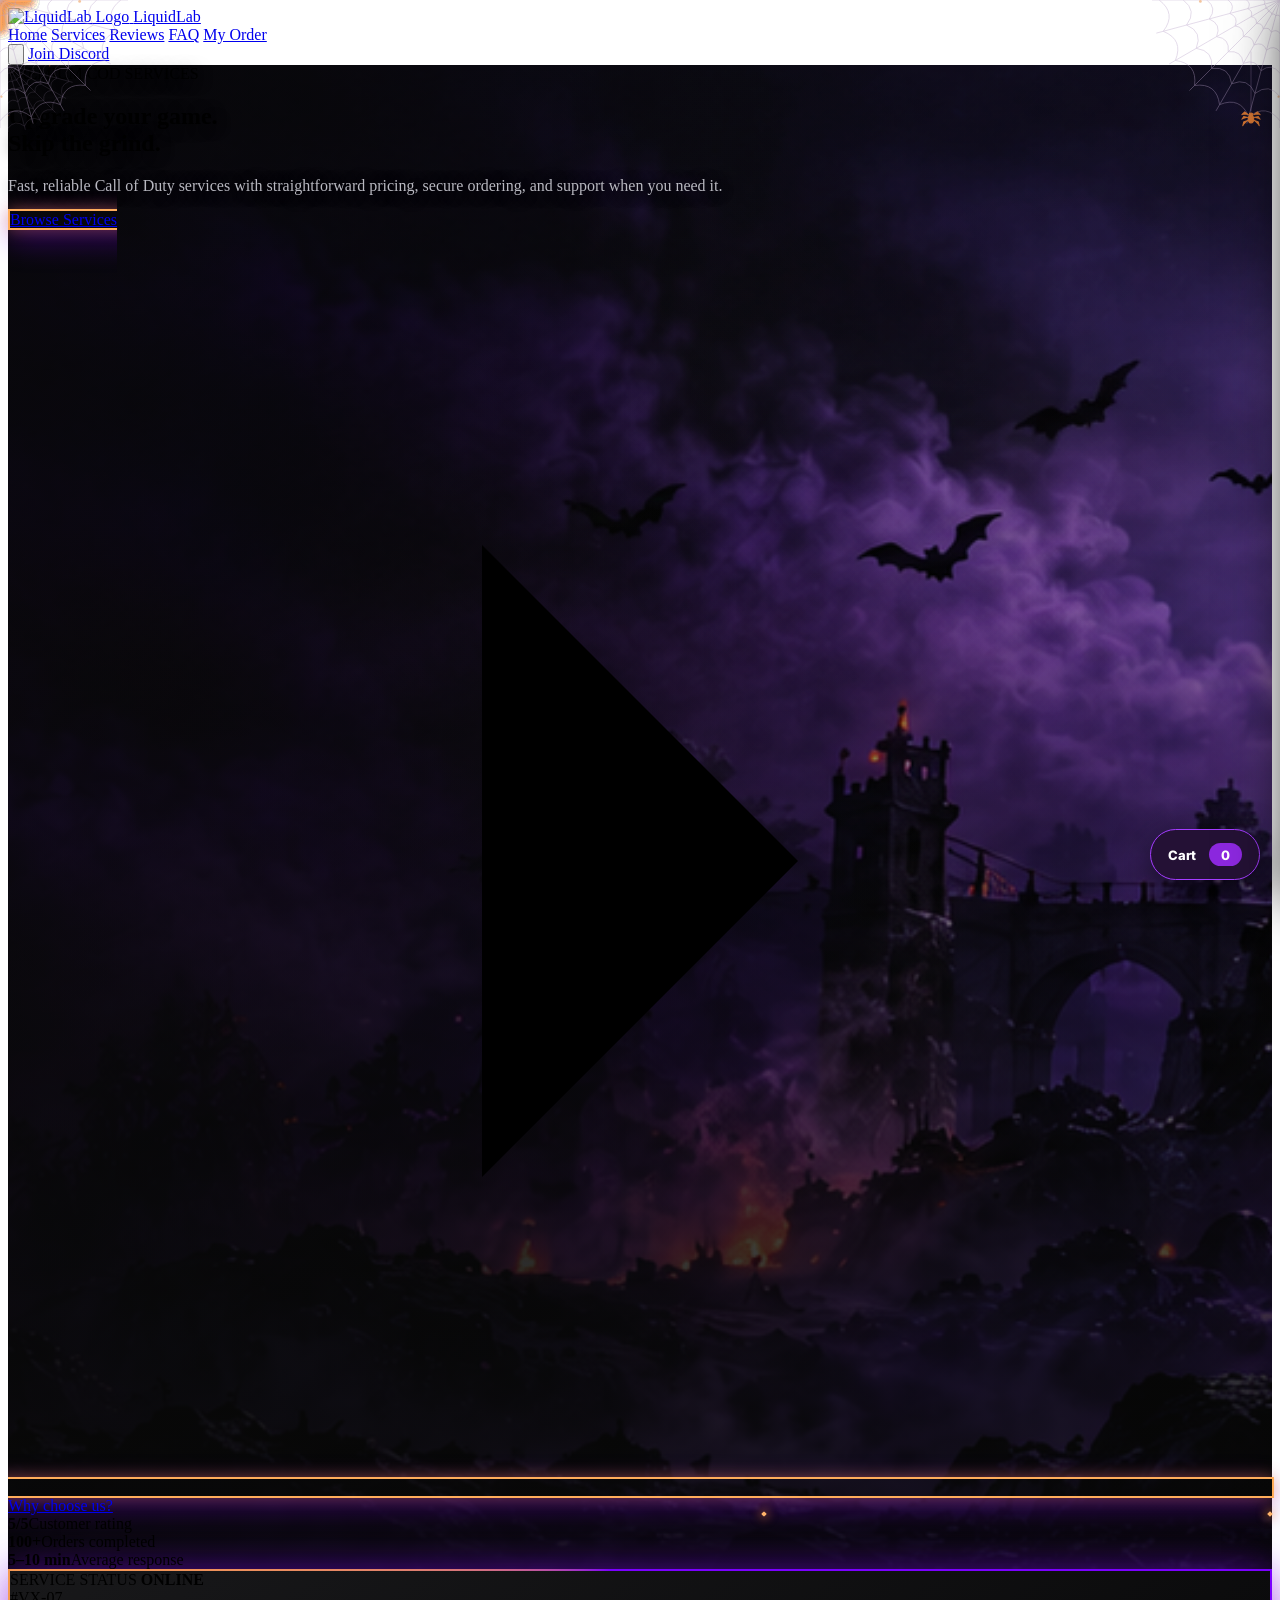
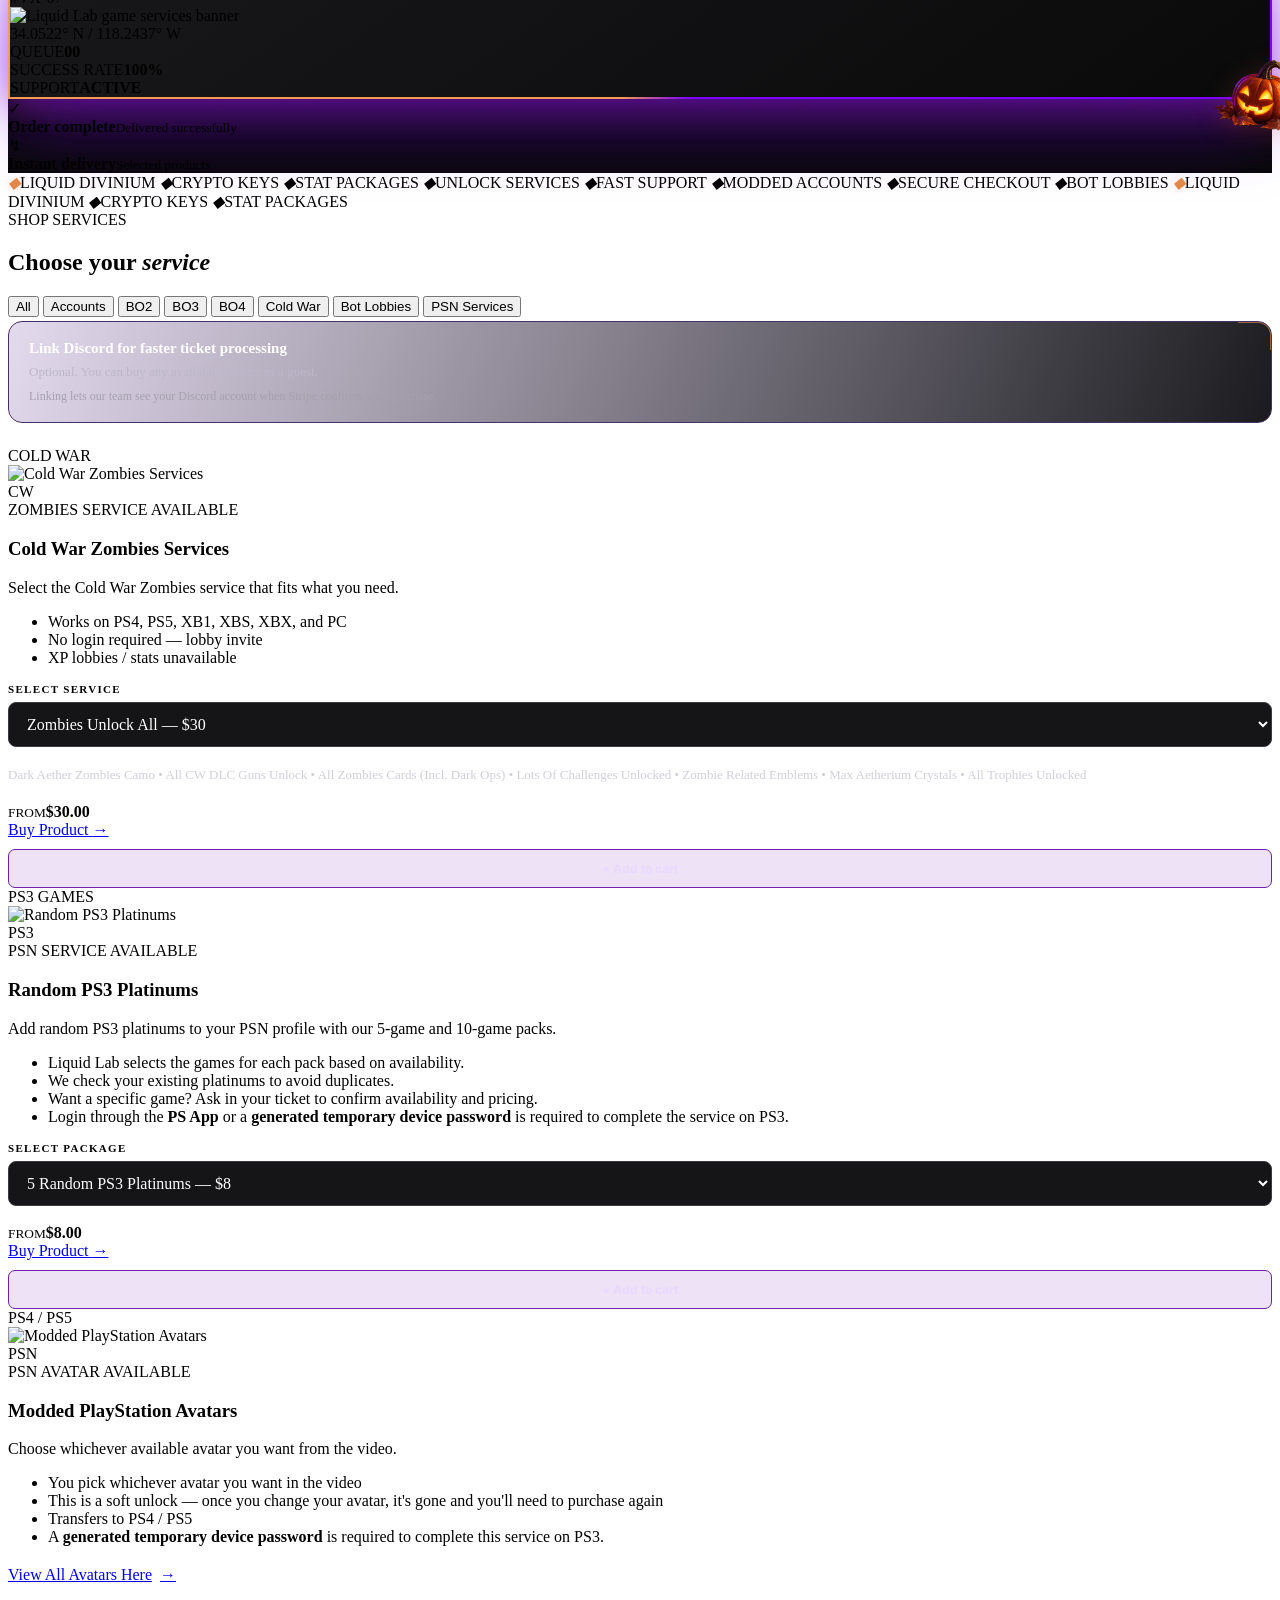
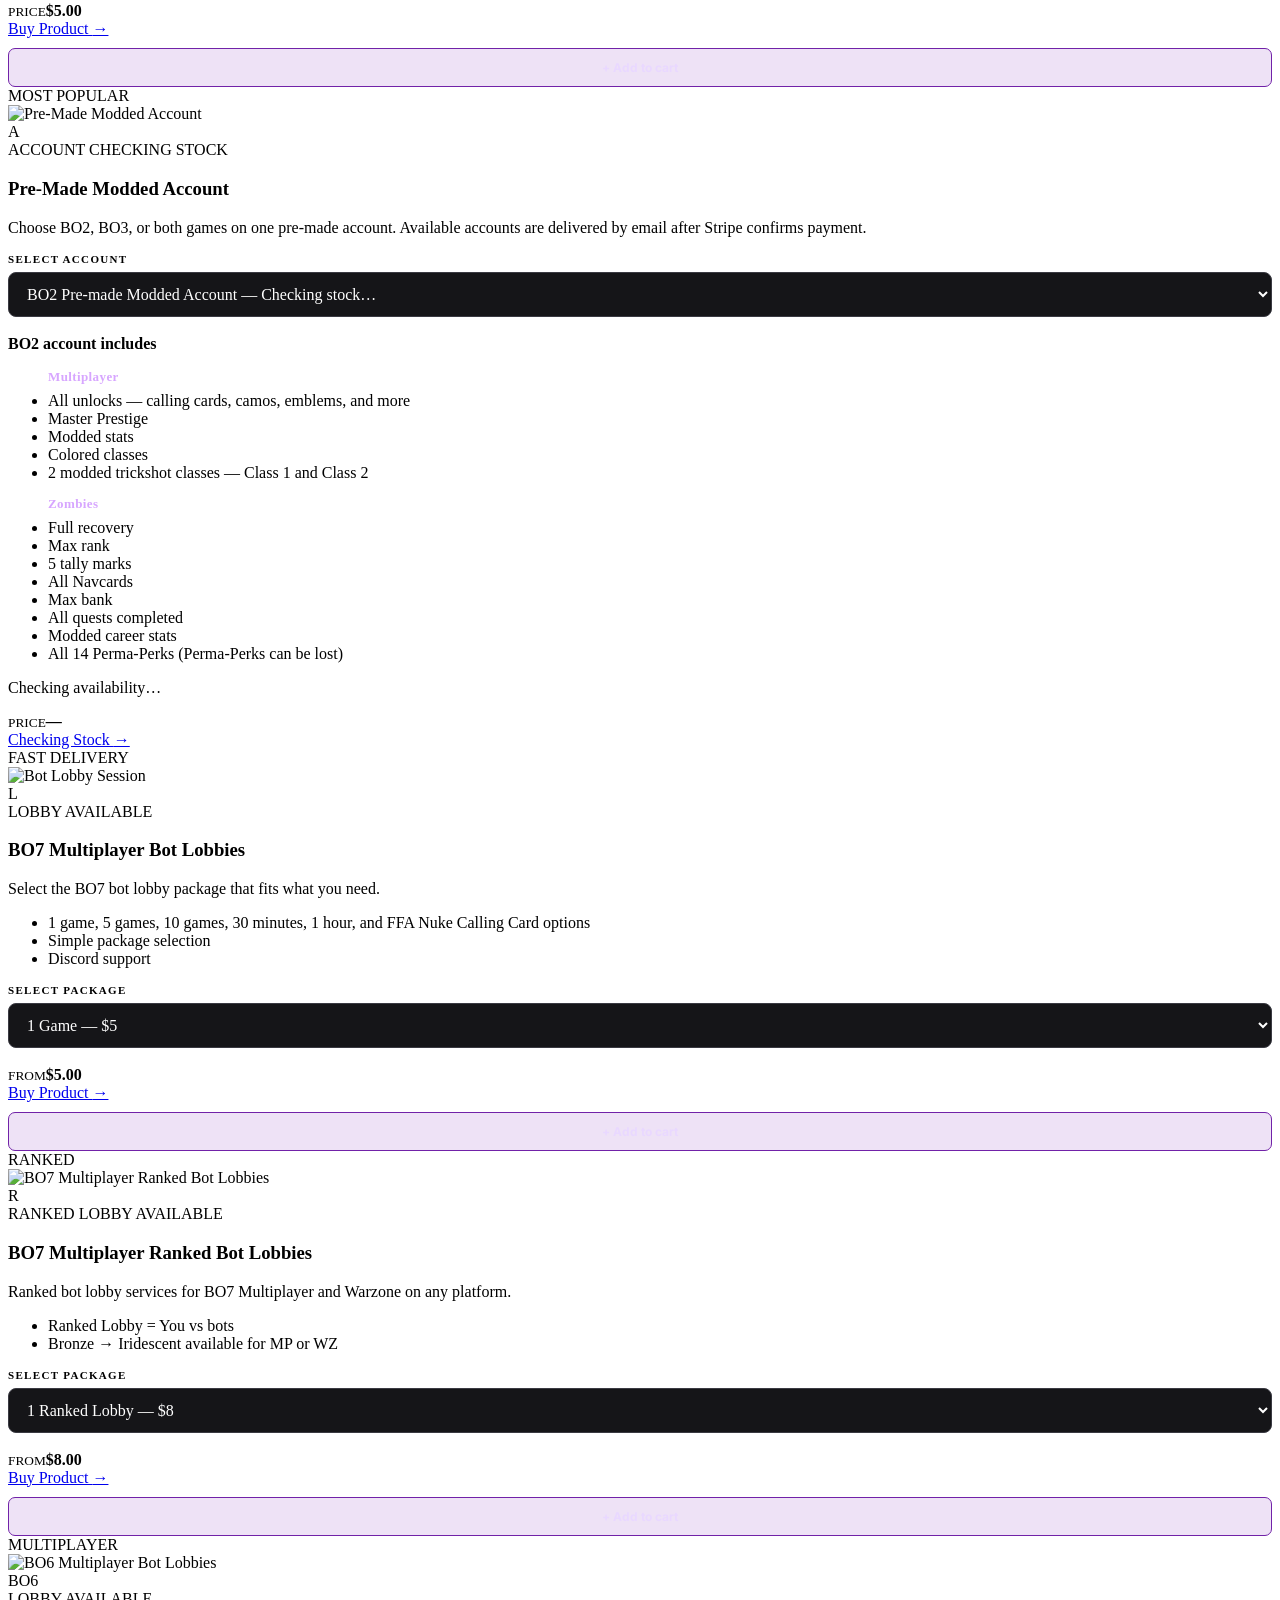
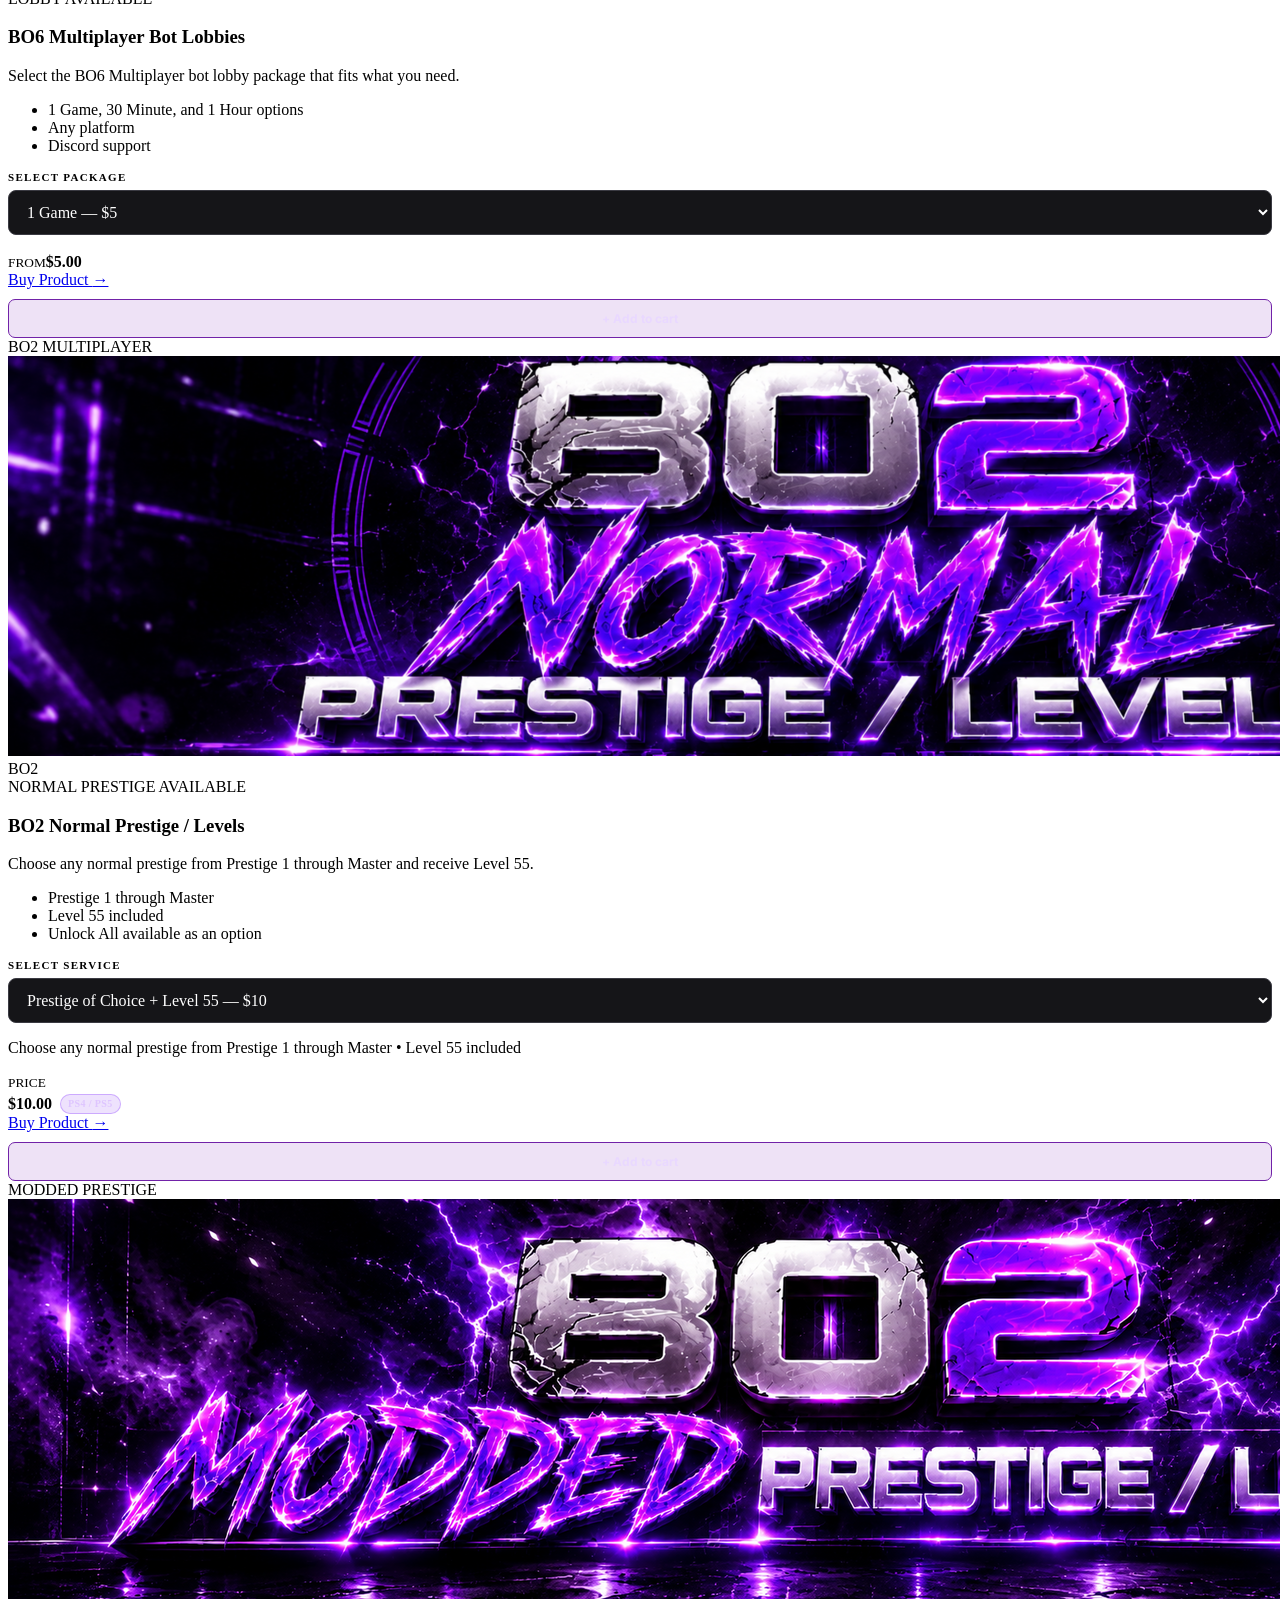
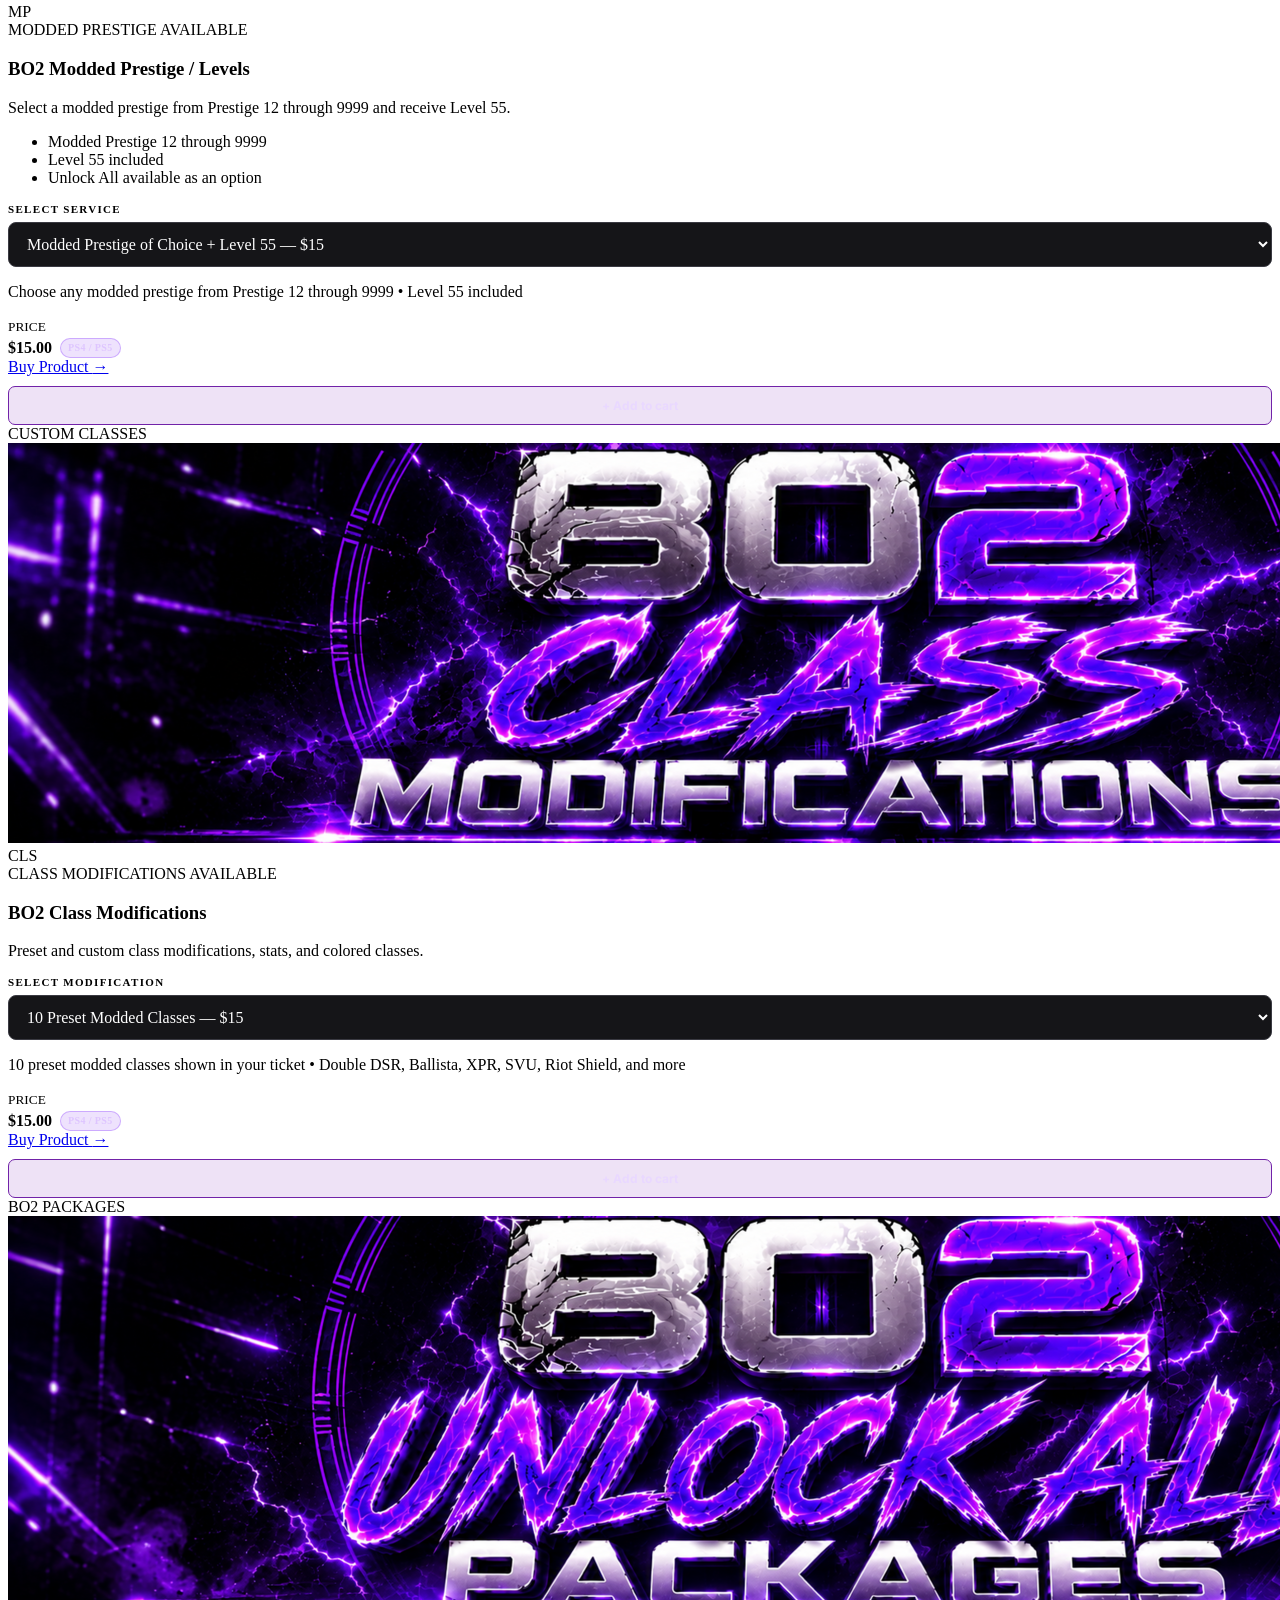
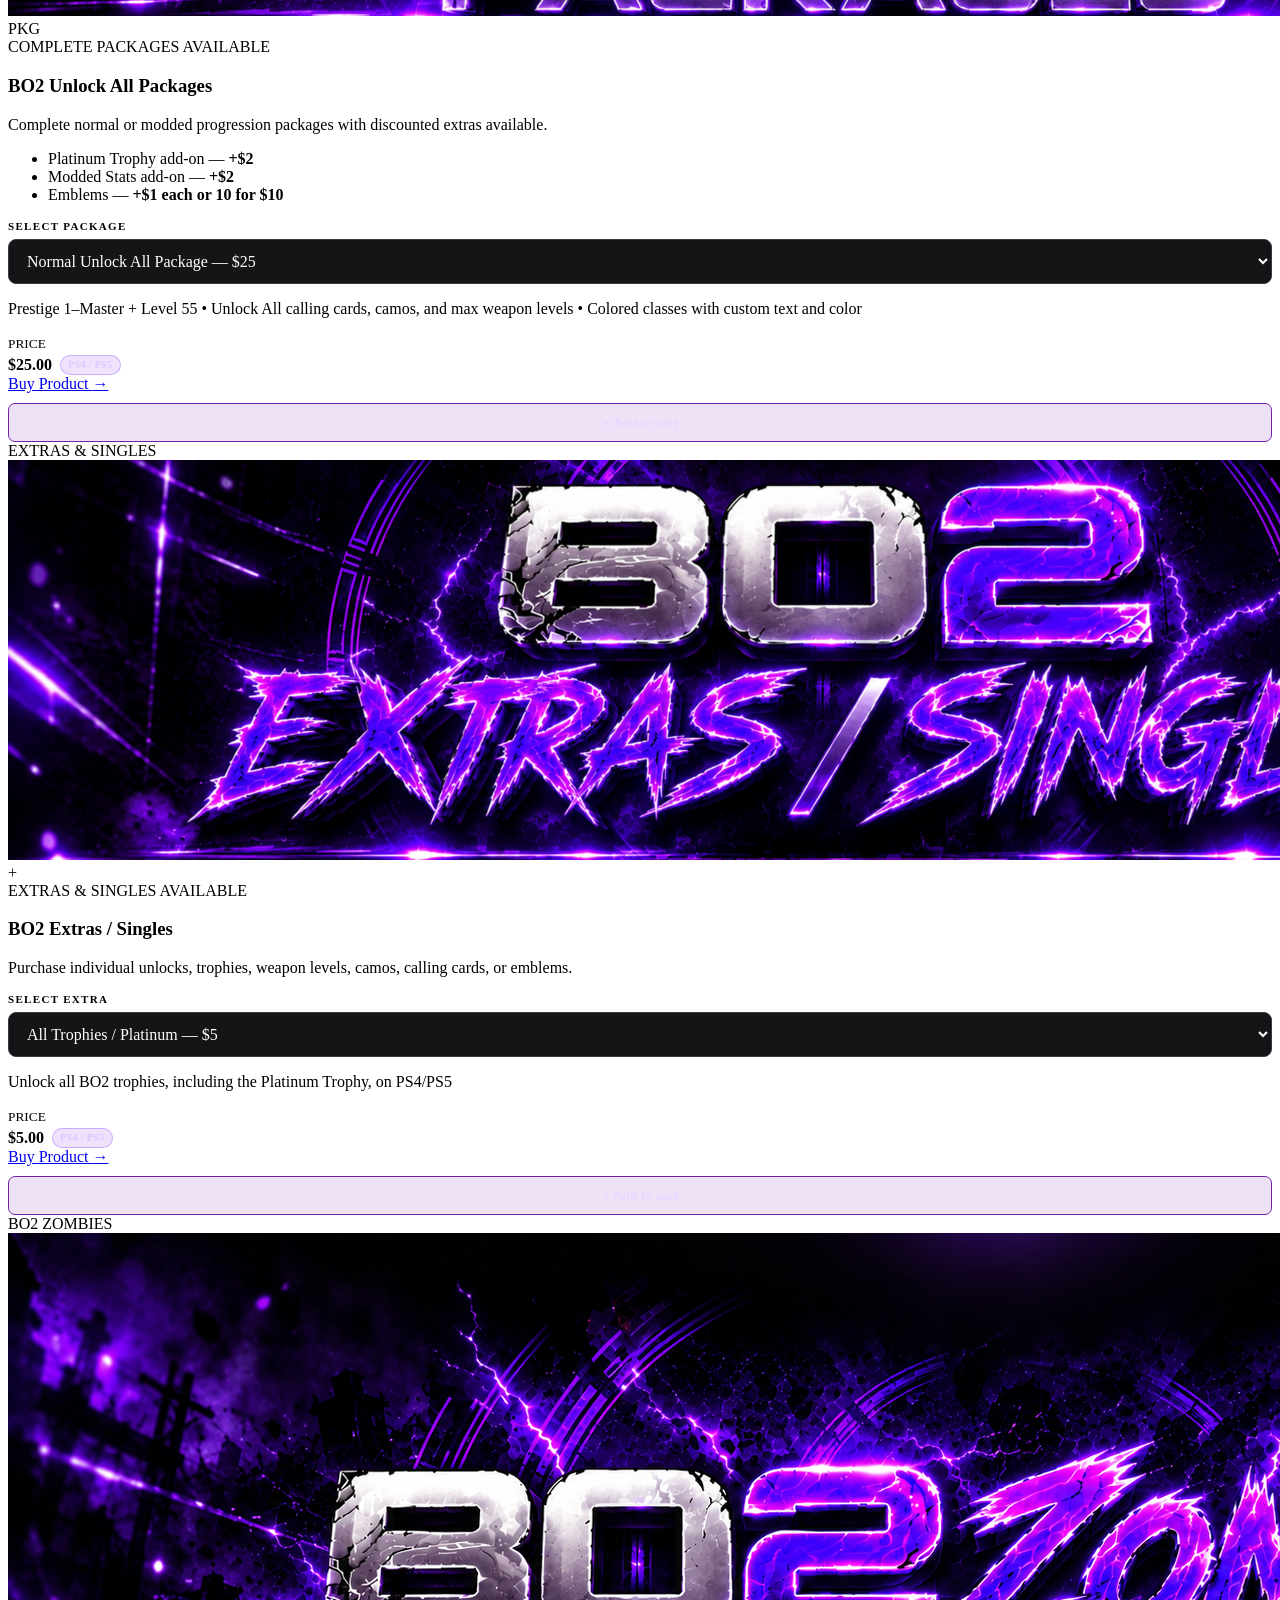
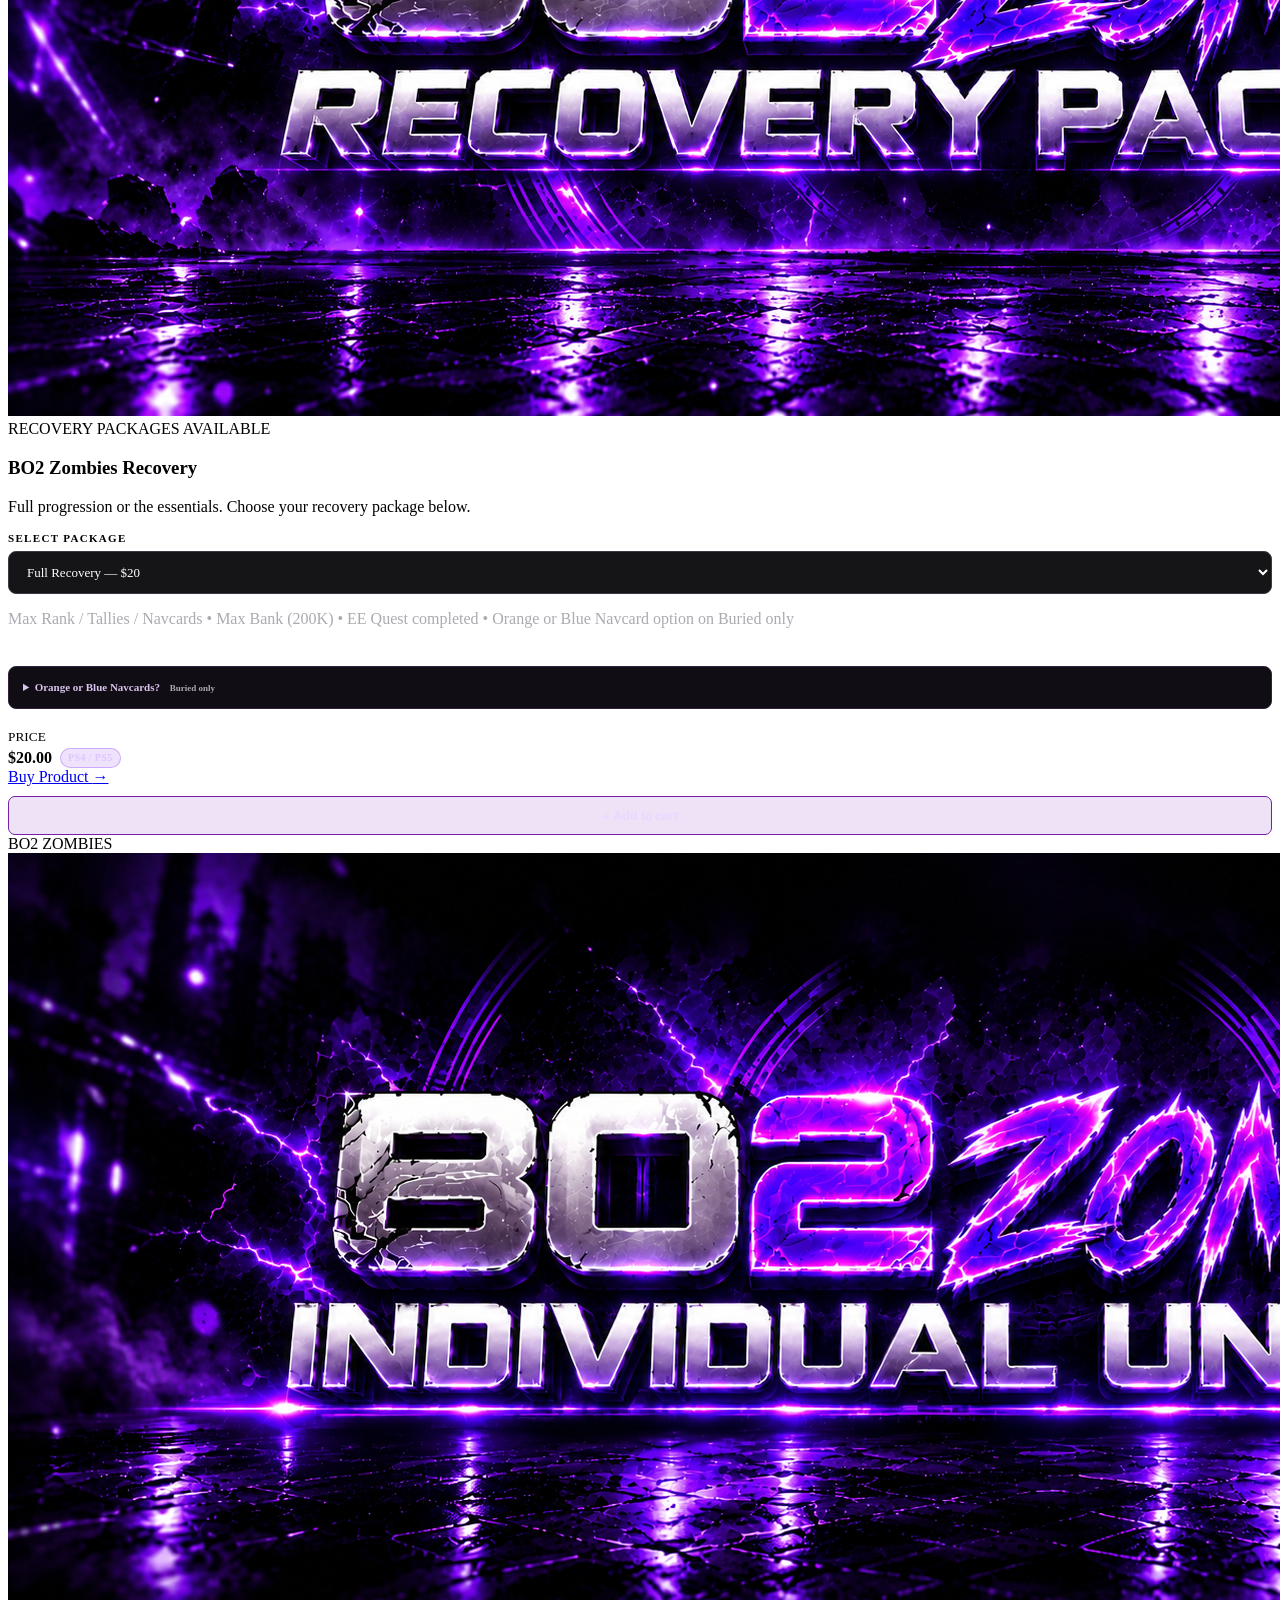
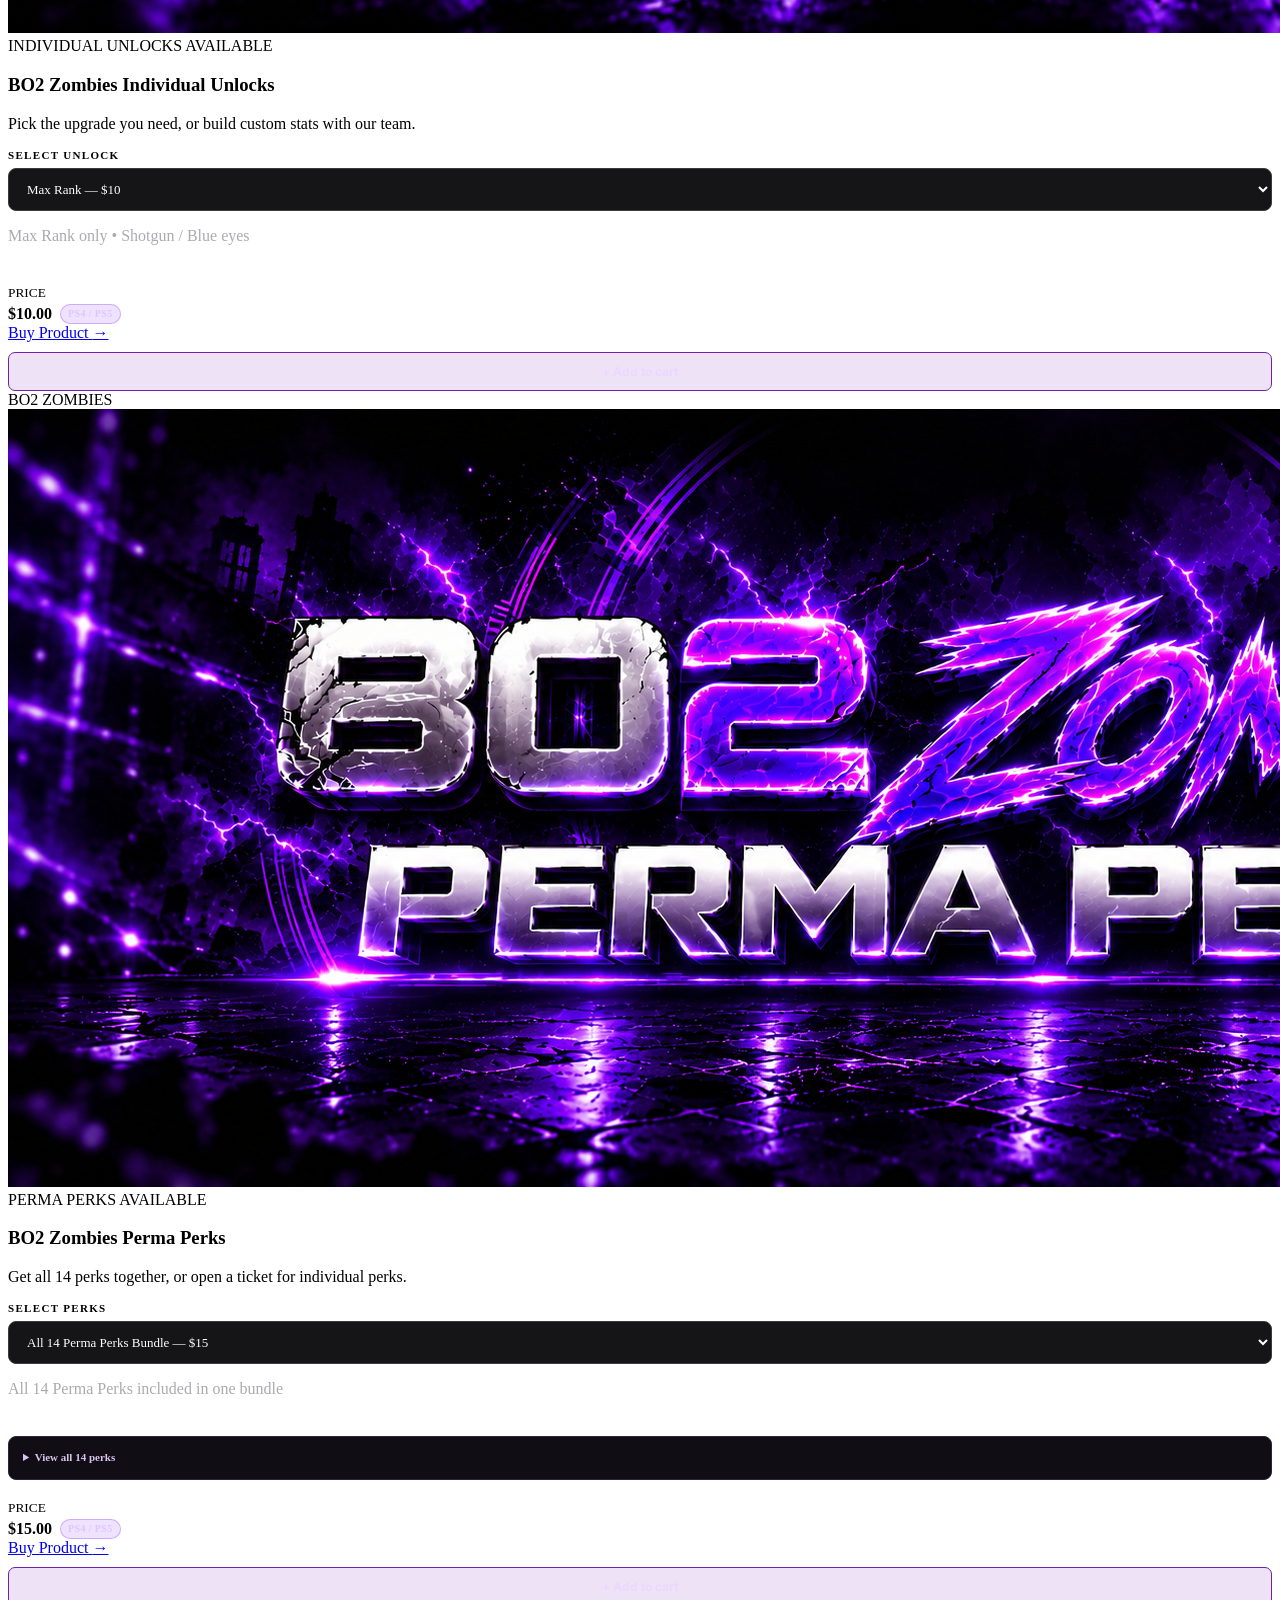
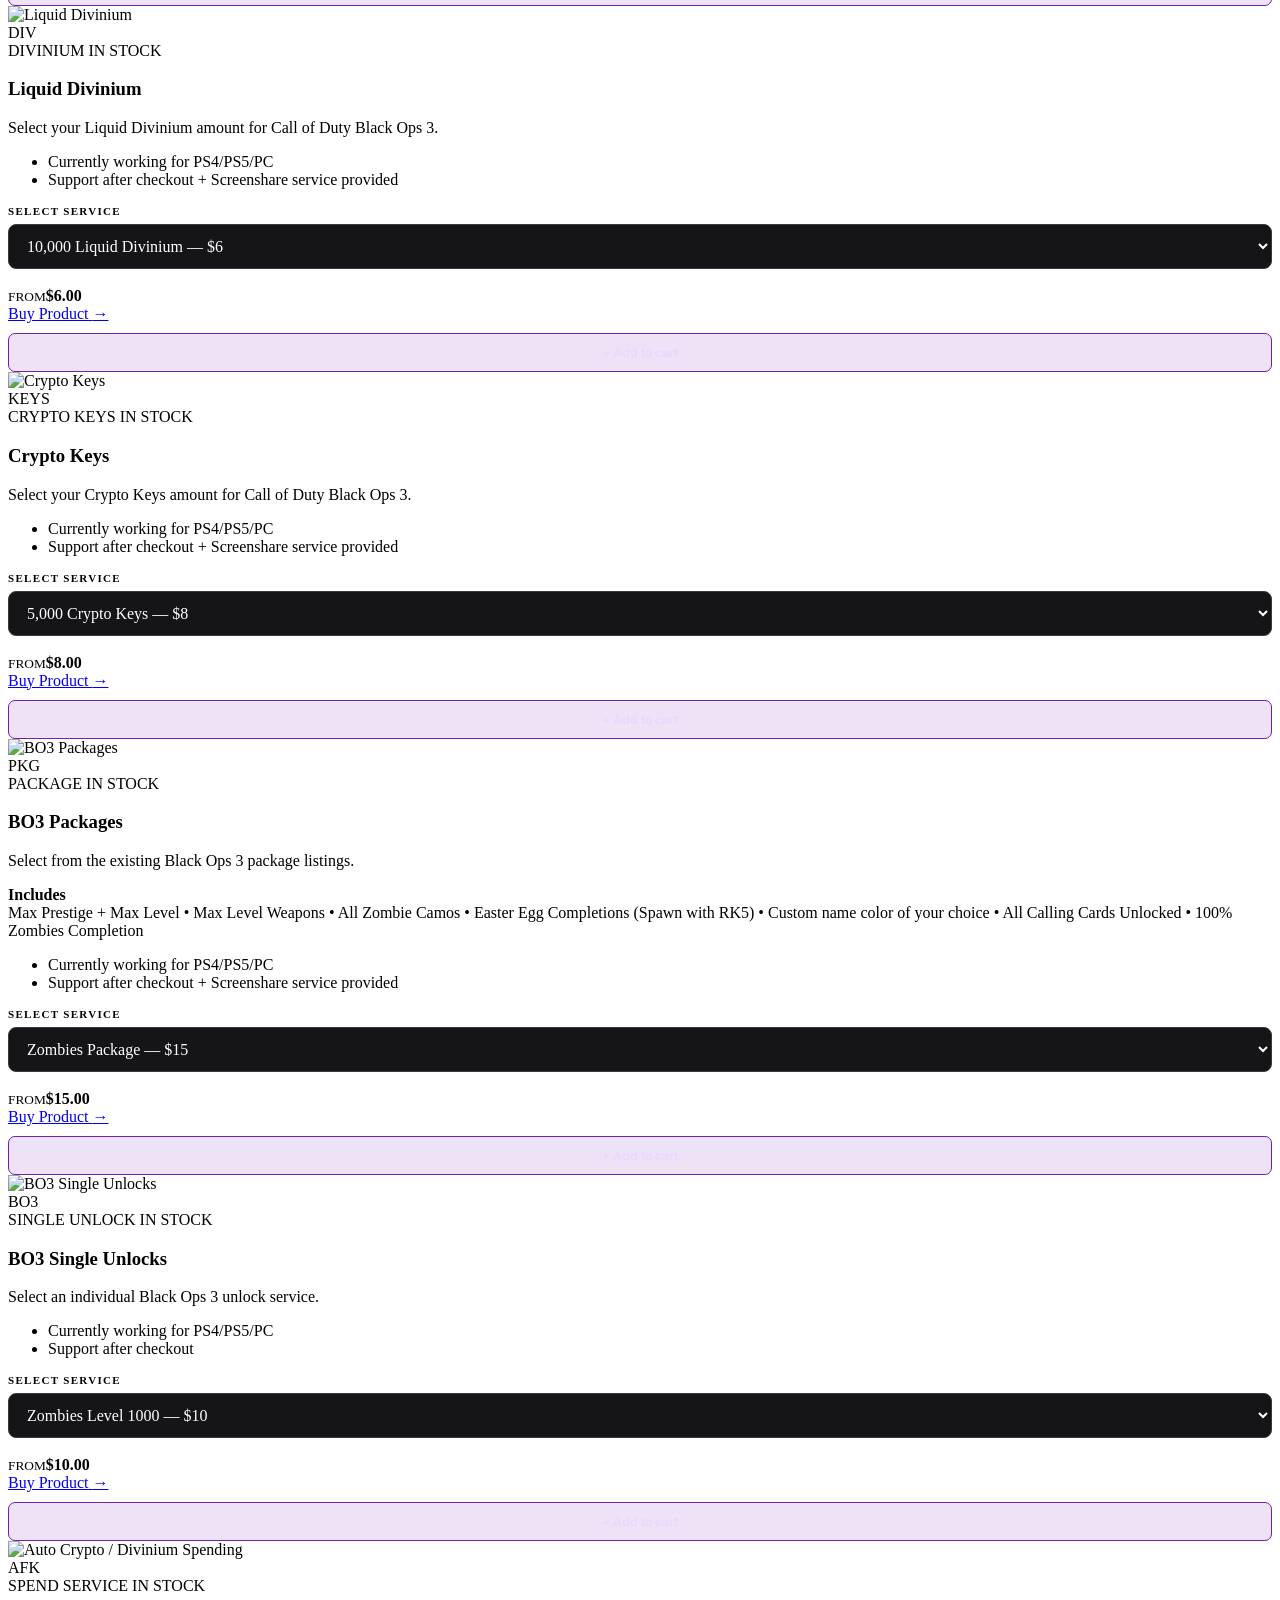
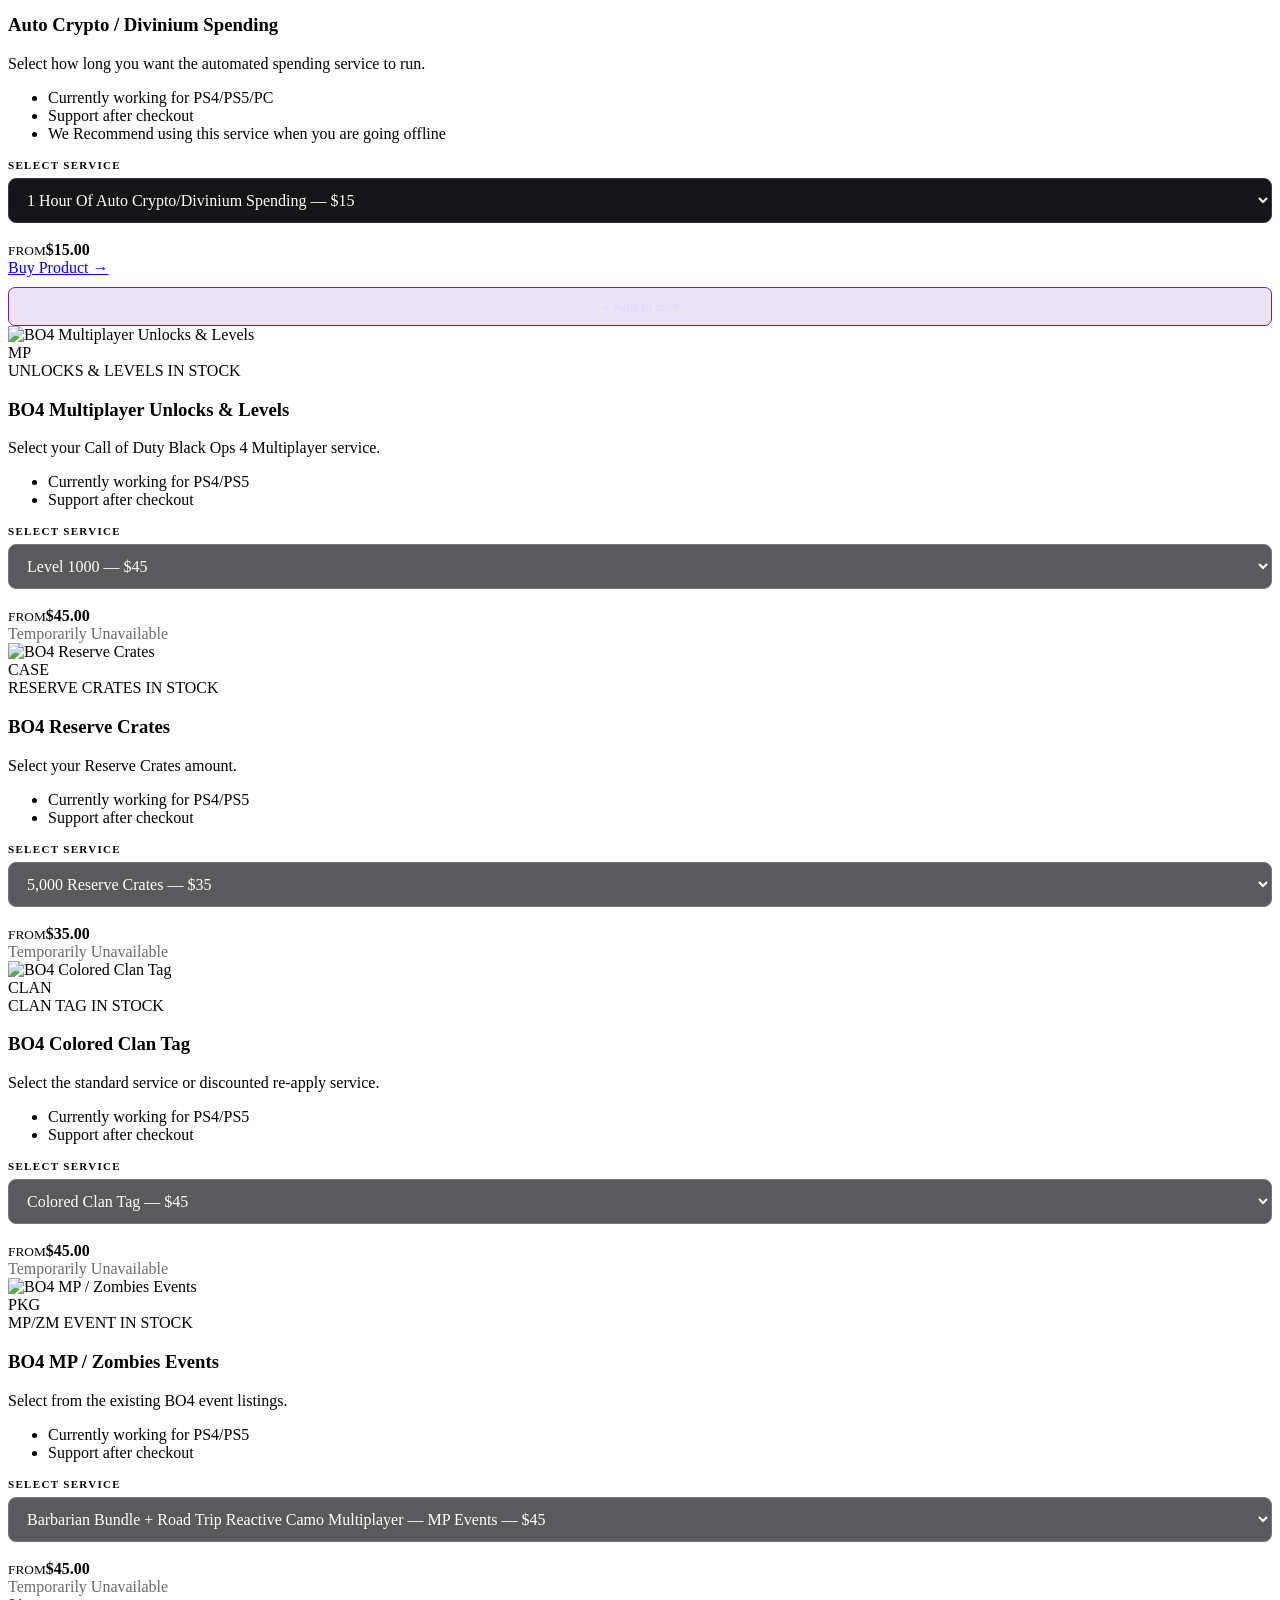
==== commit e41ae456: "Add files via upload" ====
--- a/index.html
+++ b/index.html
@@ -411,6 +411,7 @@
             <li>You pick whichever avatar you want in the video</li>
             <li>This is a soft unlock — once you change your avatar, it's gone and you'll need to purchase again</li>
             <li>Transfers to PS4 / PS5</li>
+            <li>A <strong>generated temporary device password</strong> is required to complete this service on PS3.</li>
           </ul>
           <a href="https://youtu.be/VGbViraPpzo?is=MNurNSm2ClRHMXqI" target="_blank" rel="noreferrer" class="secondary-btn" style="display:inline-flex;margin:4px 0 18px;">View All Avatars Here <span style="margin-left:8px;">→</span></a>
           <div class="product-bottom">
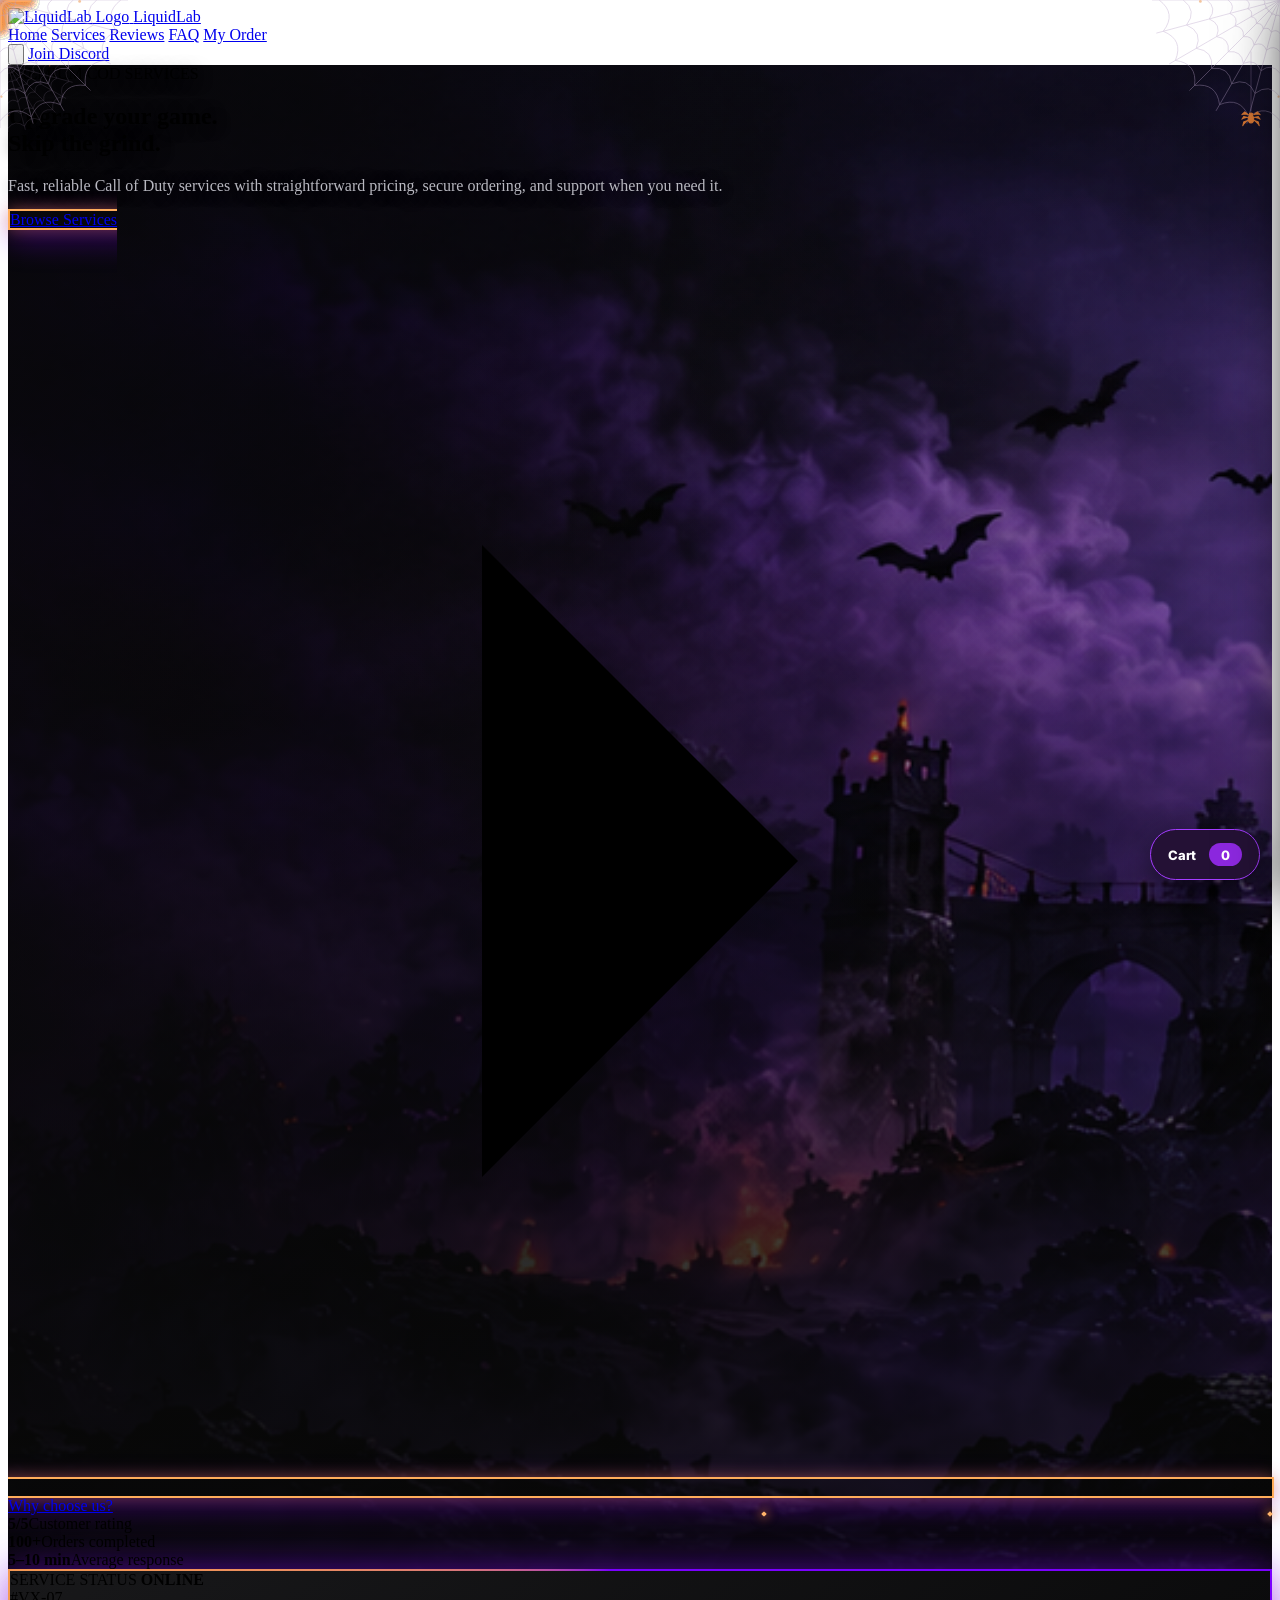
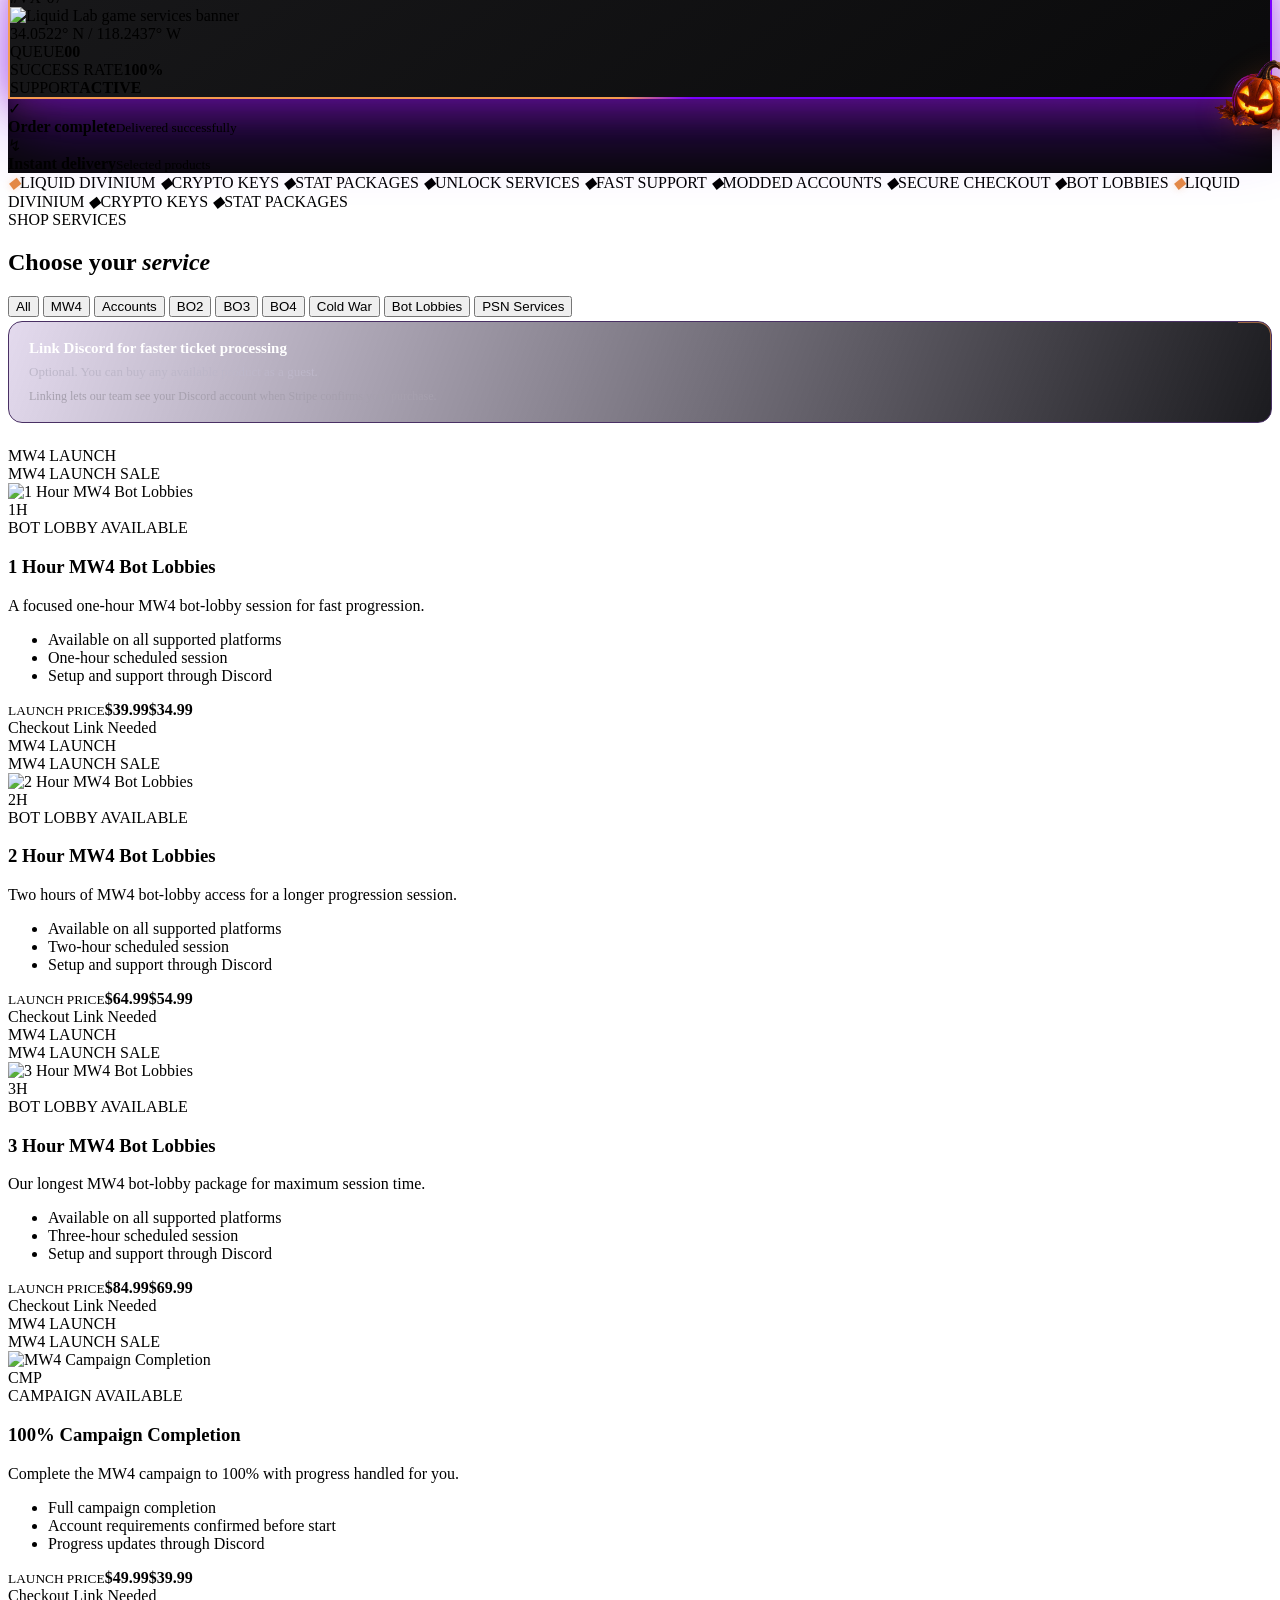
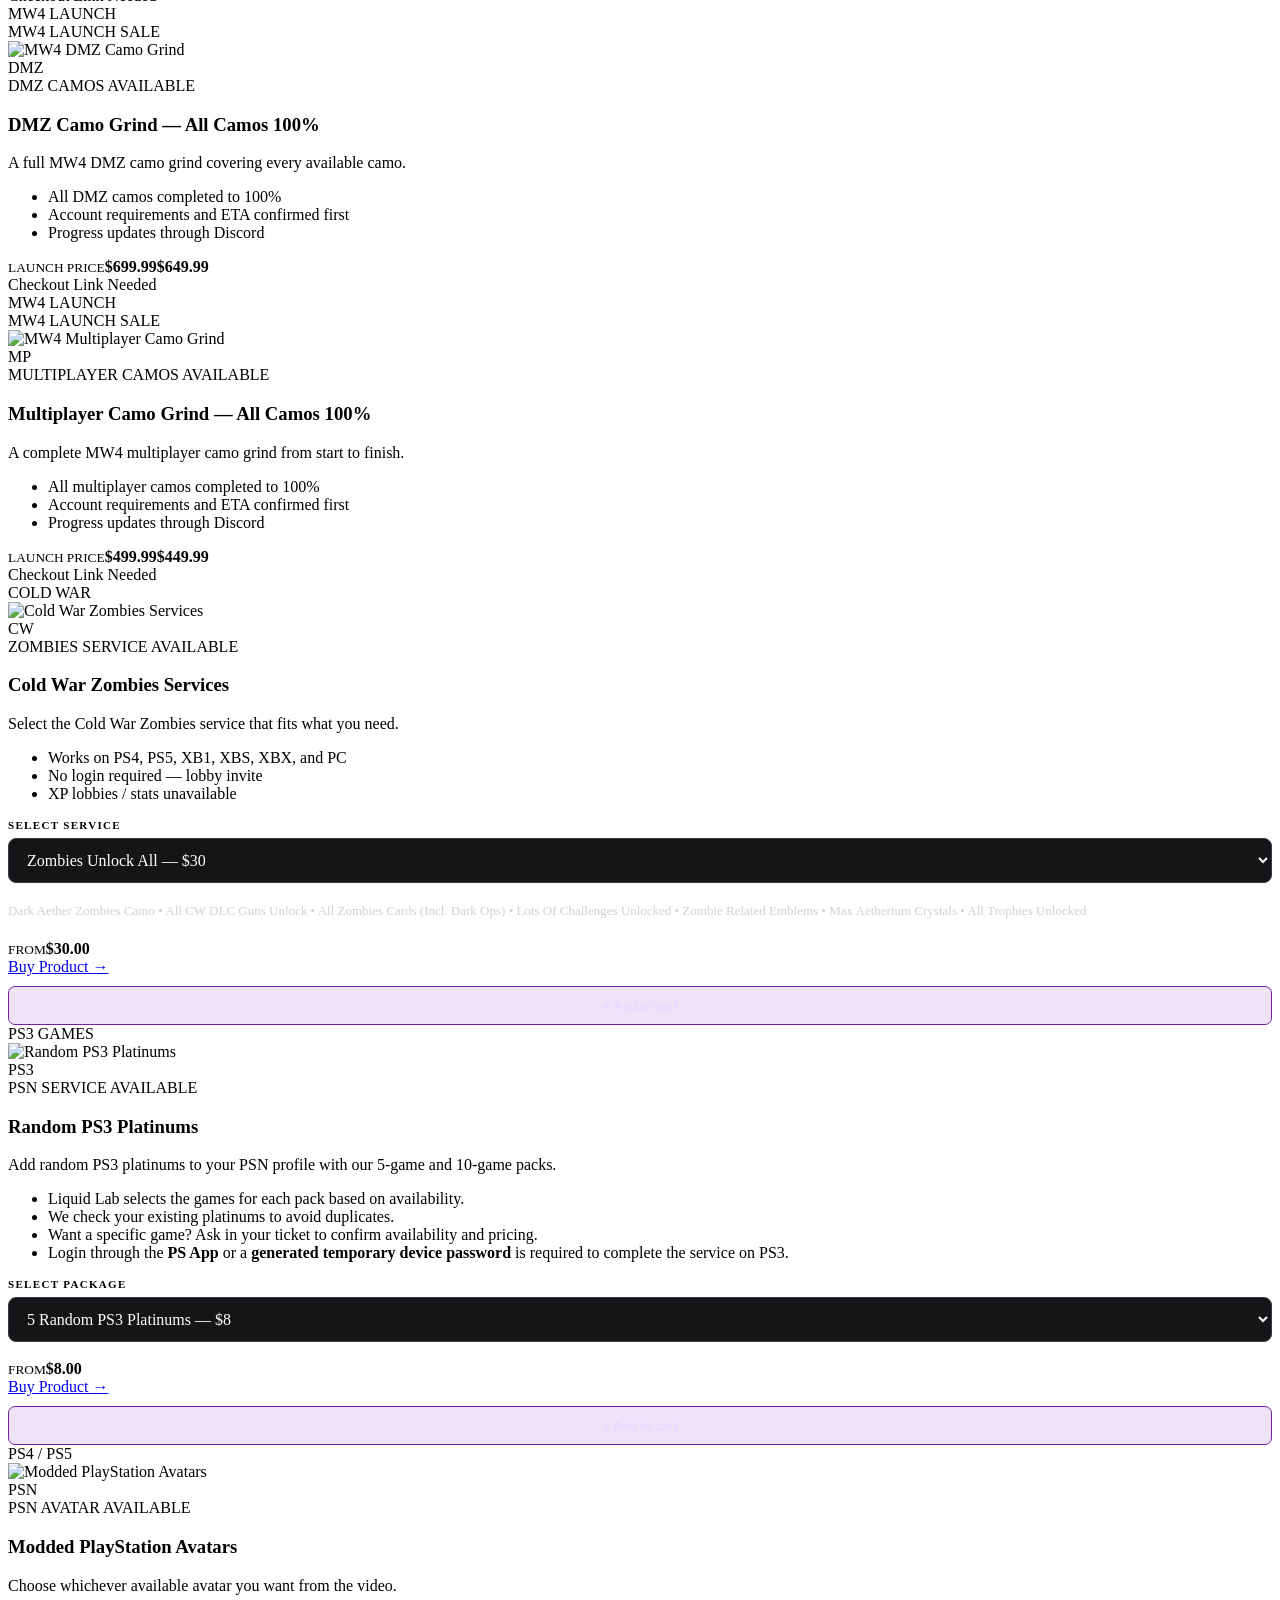
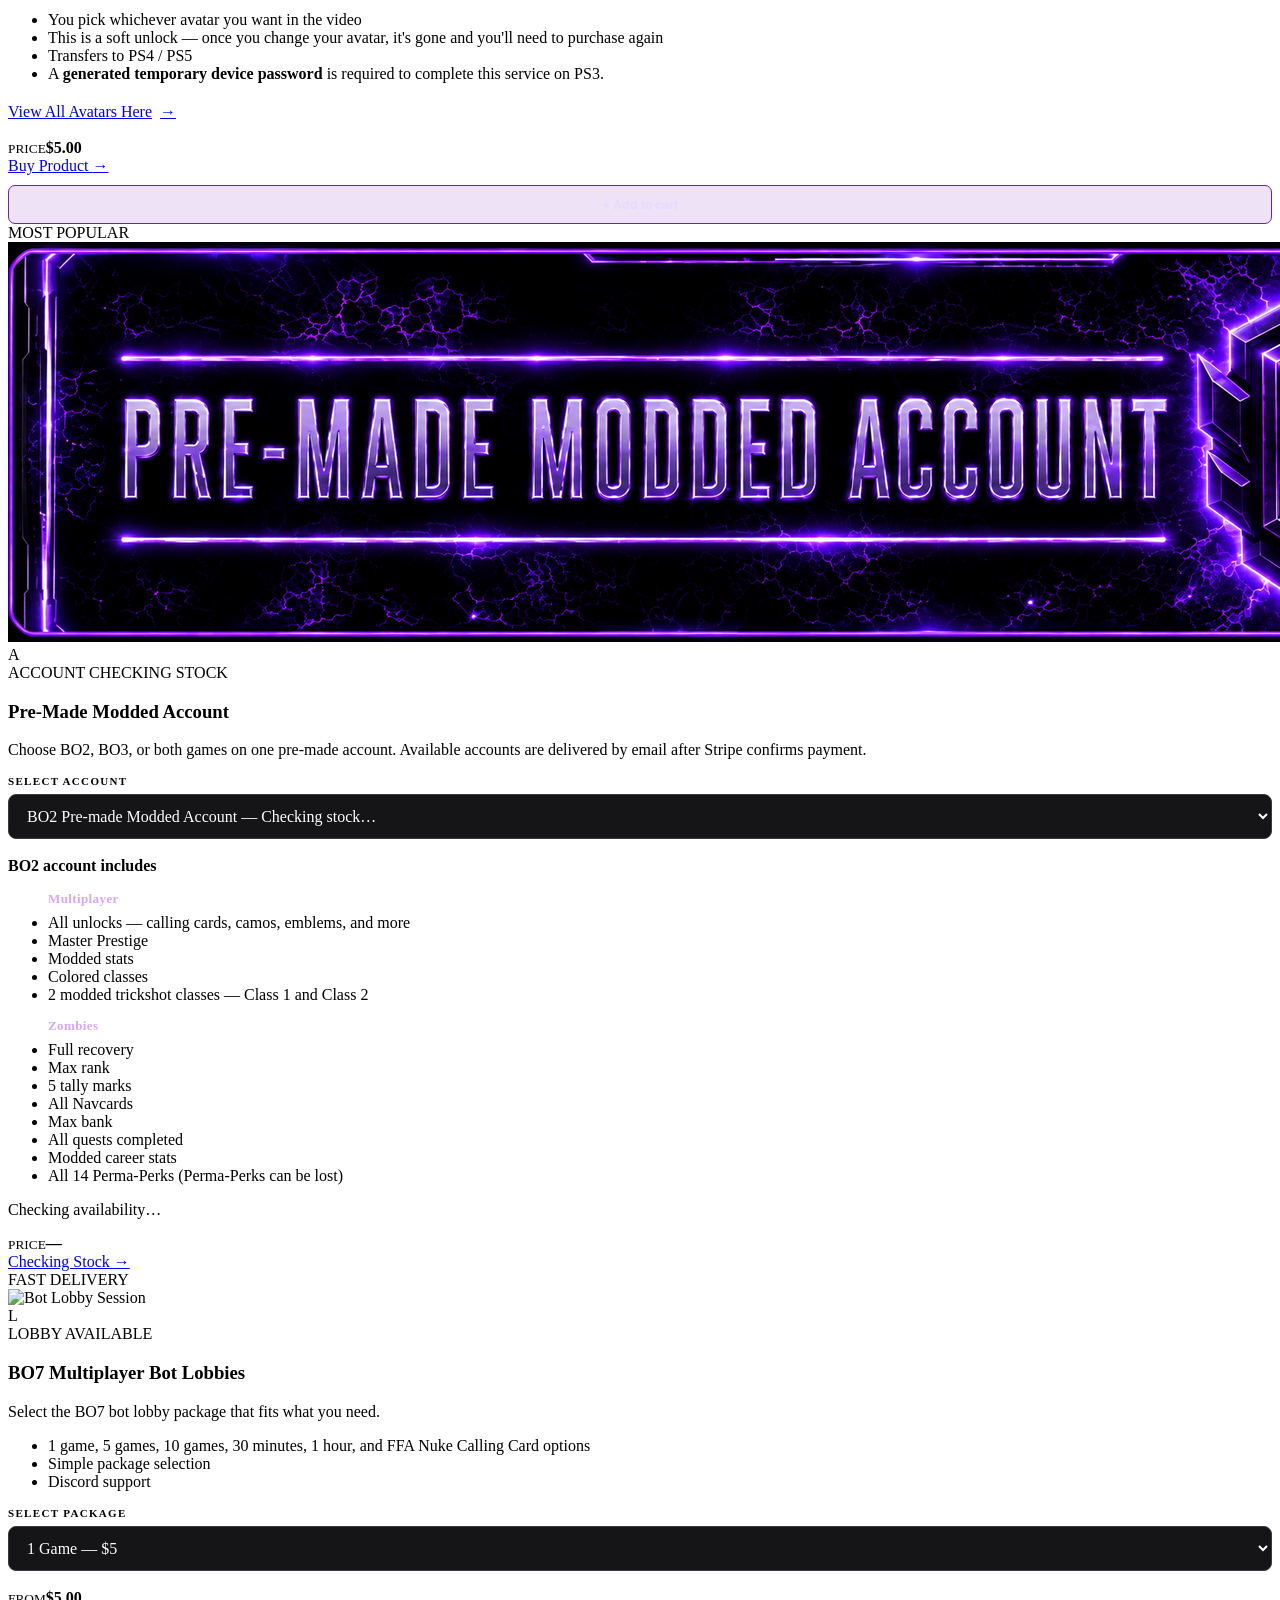
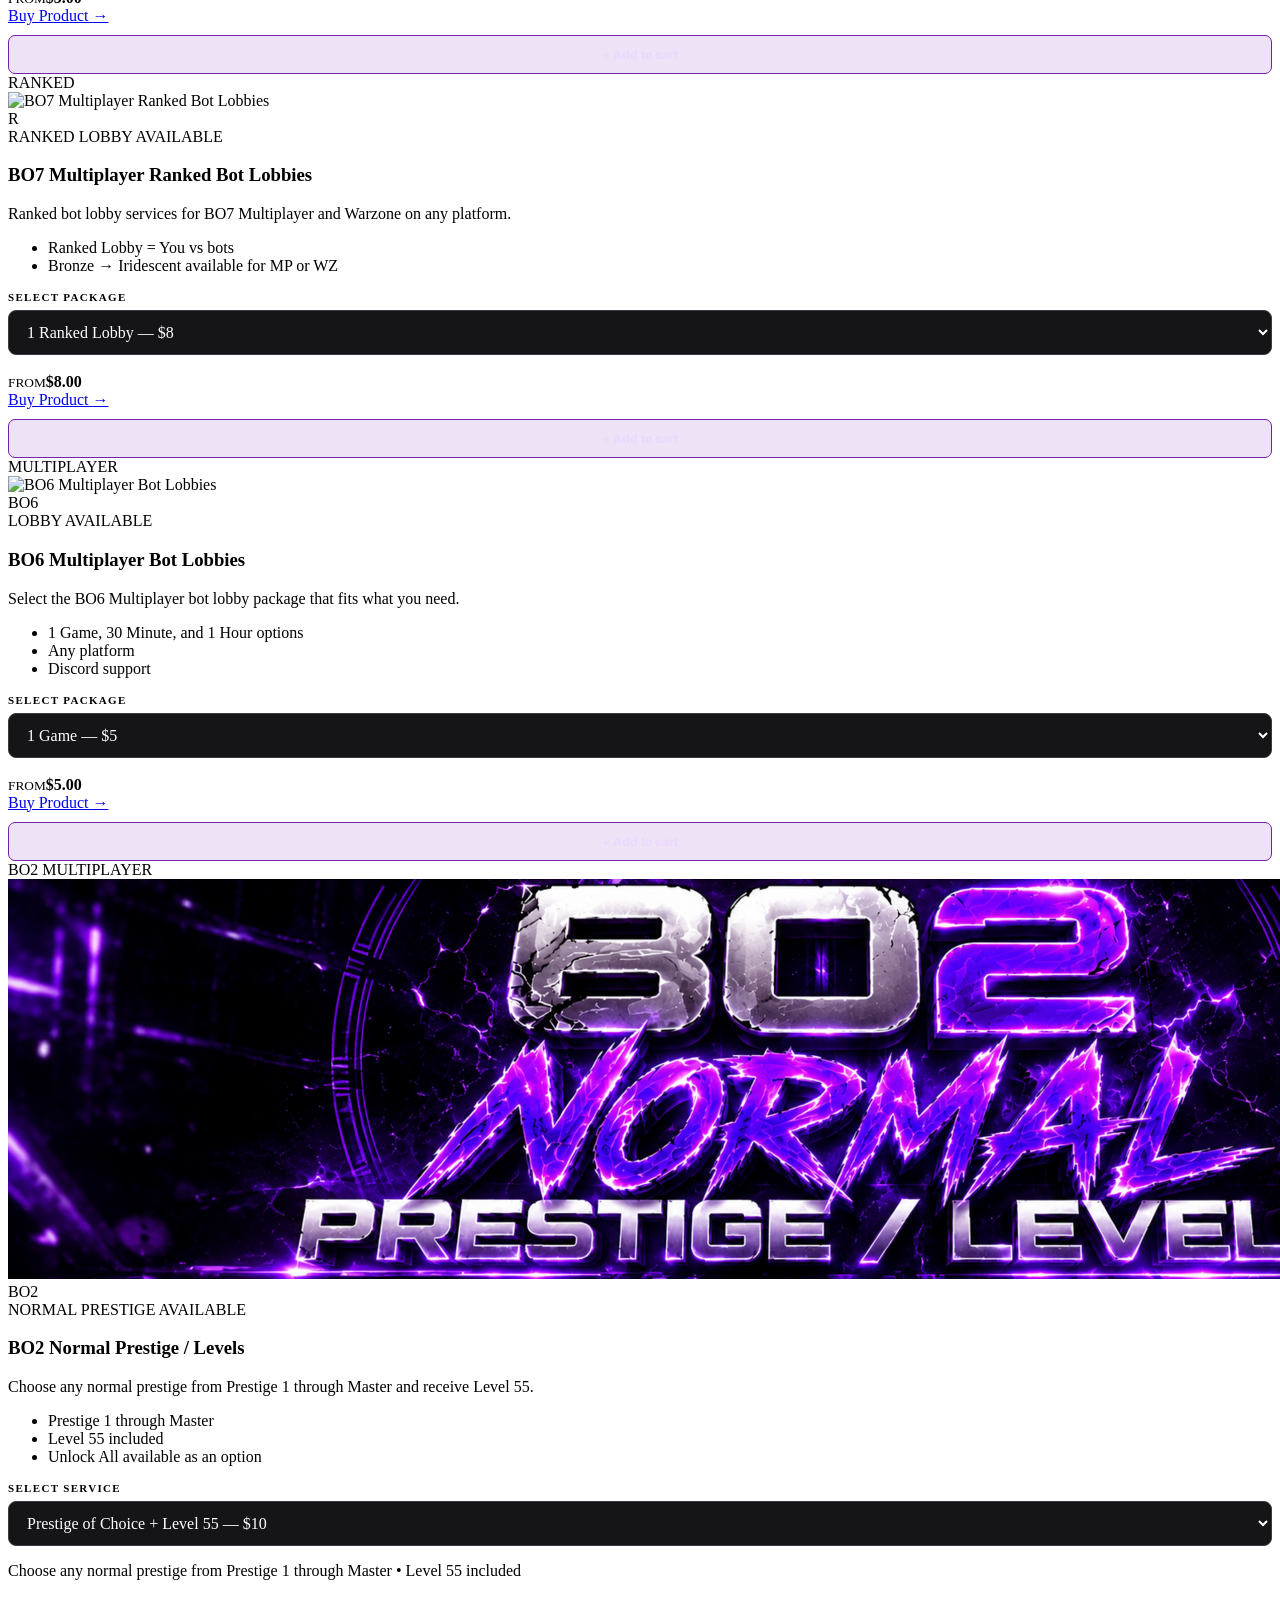
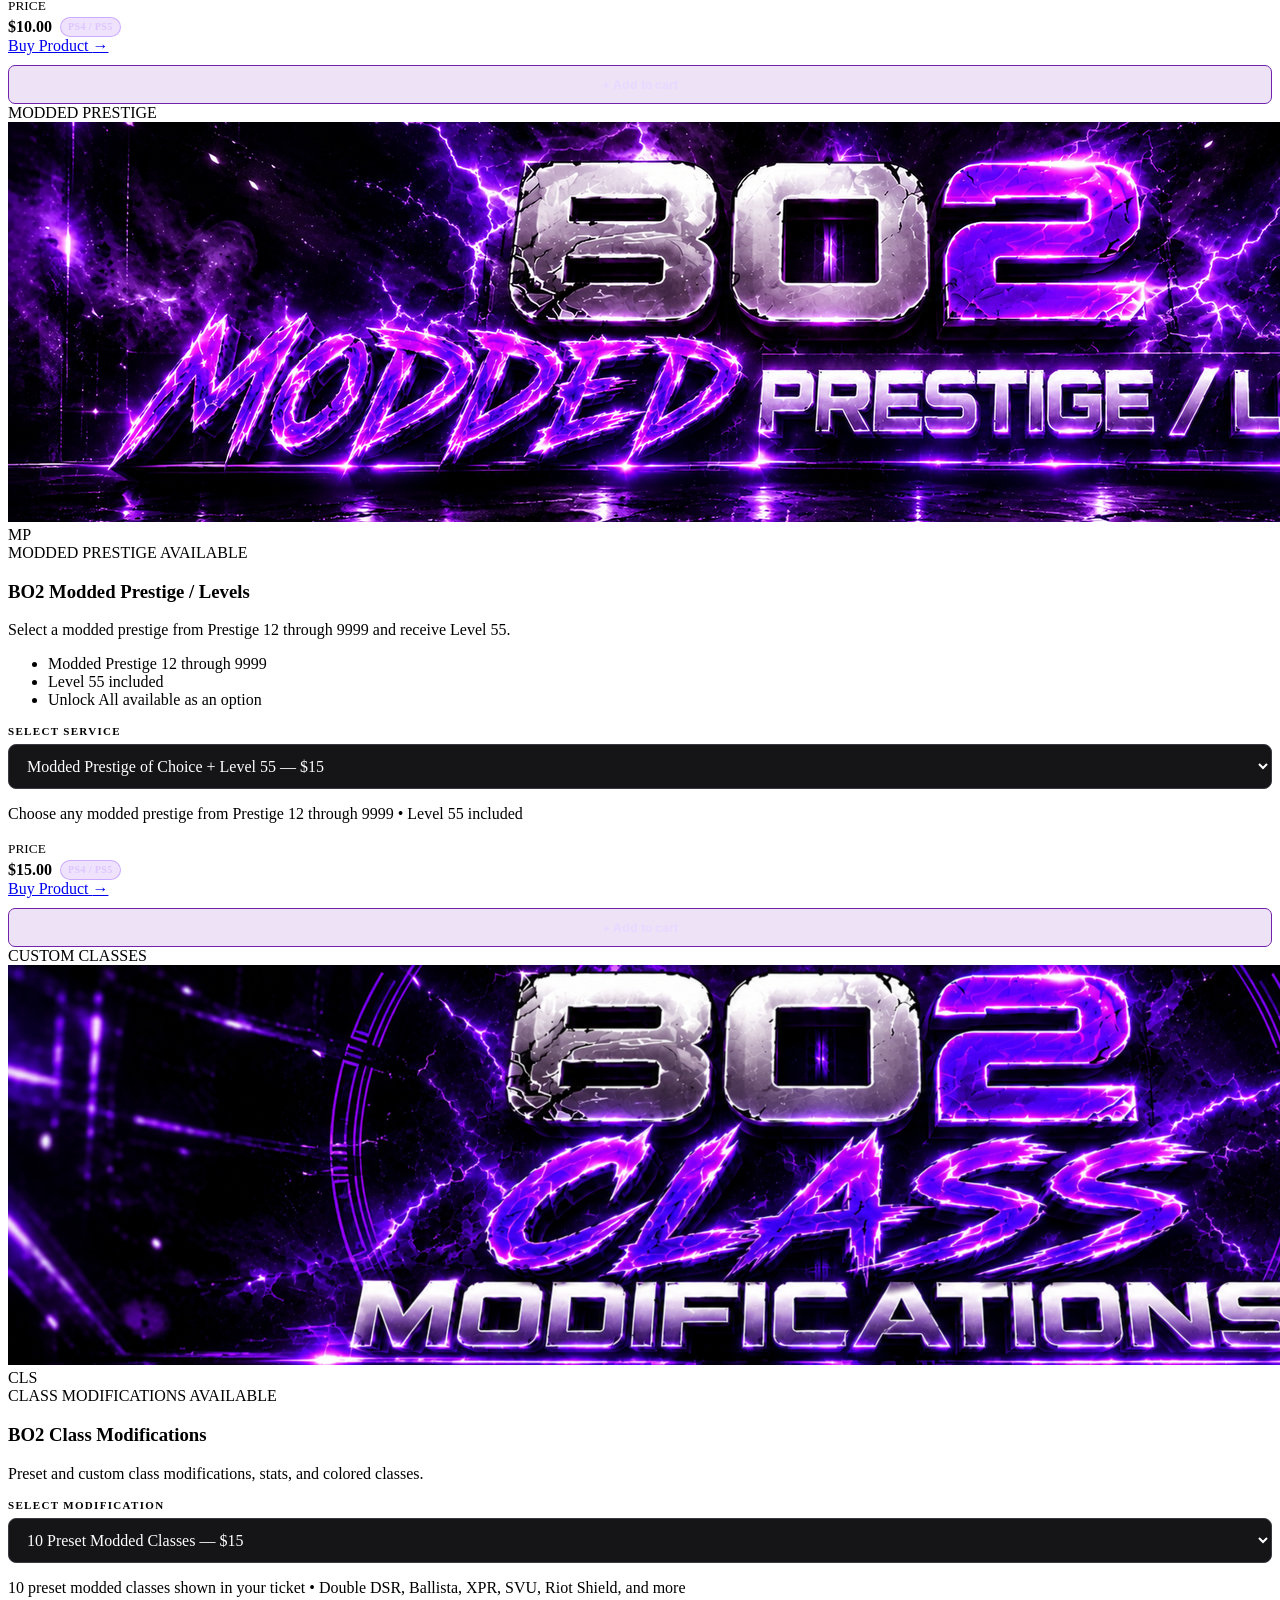
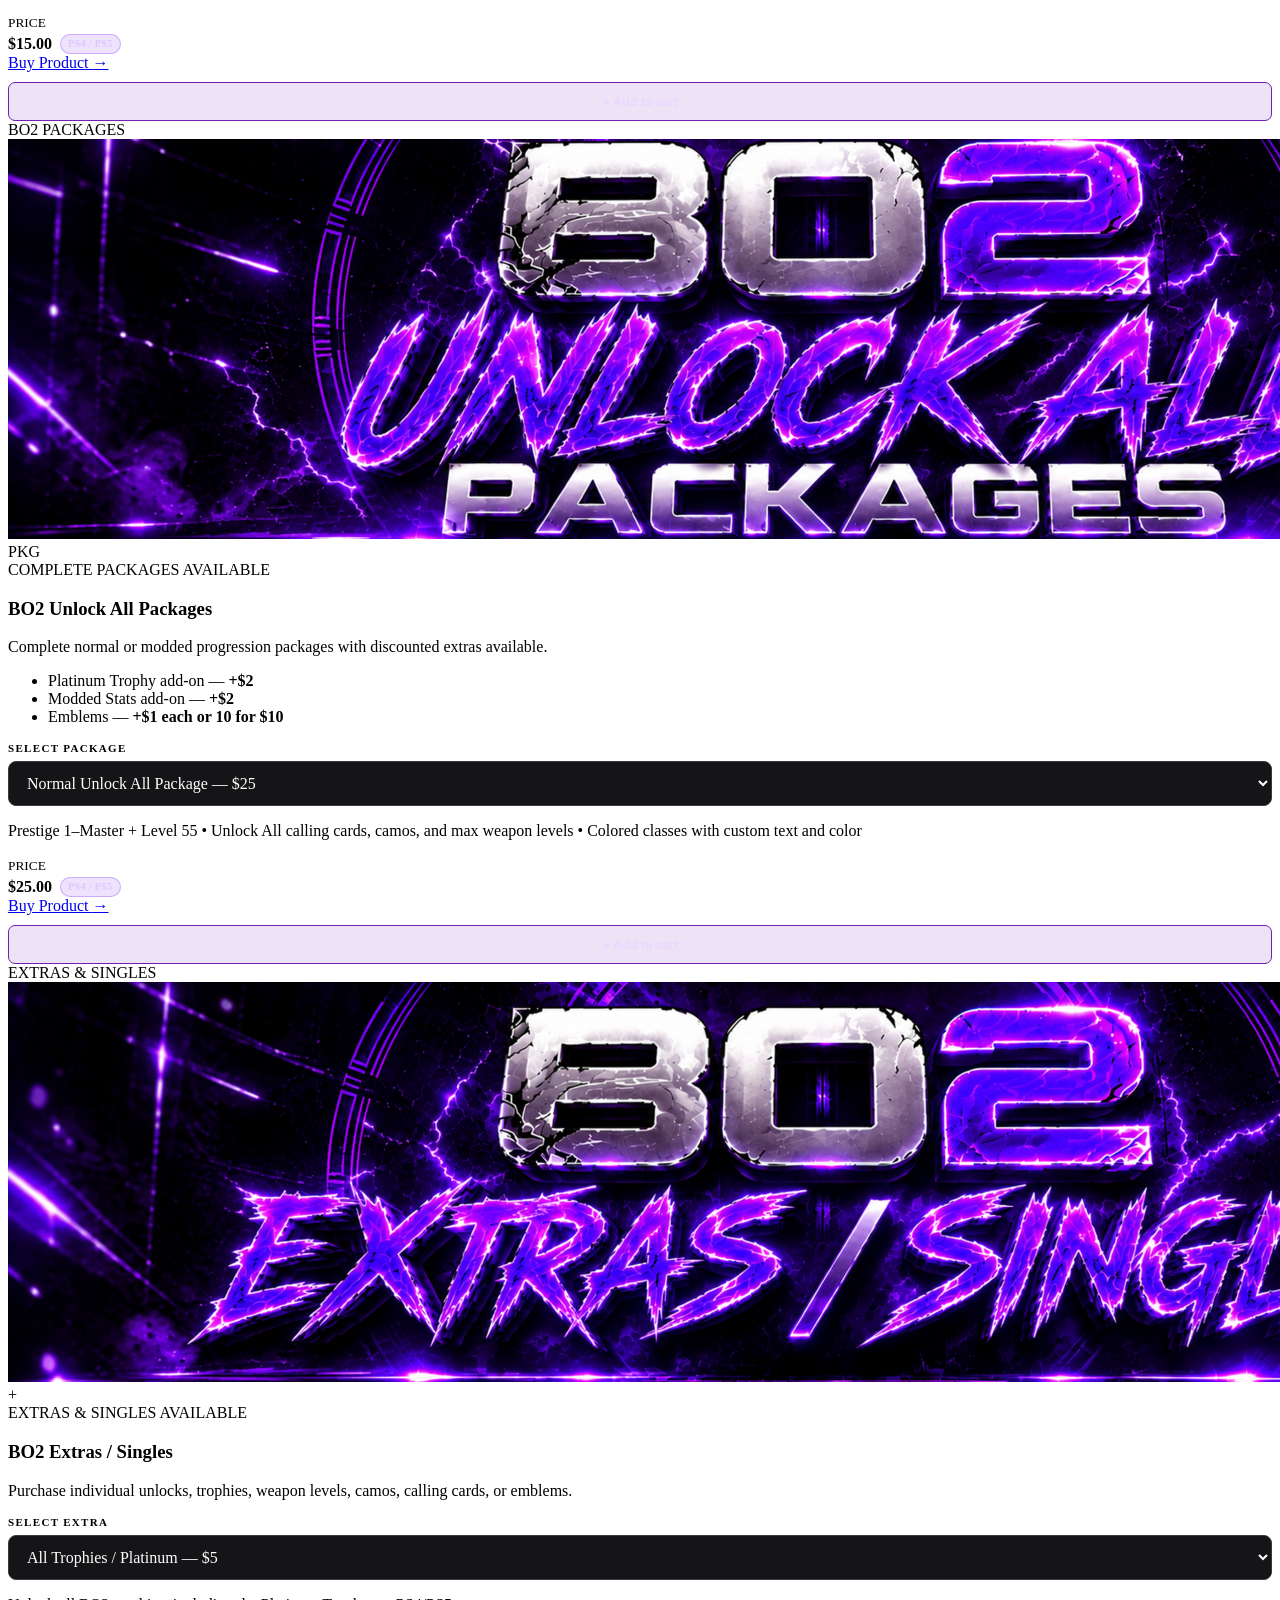
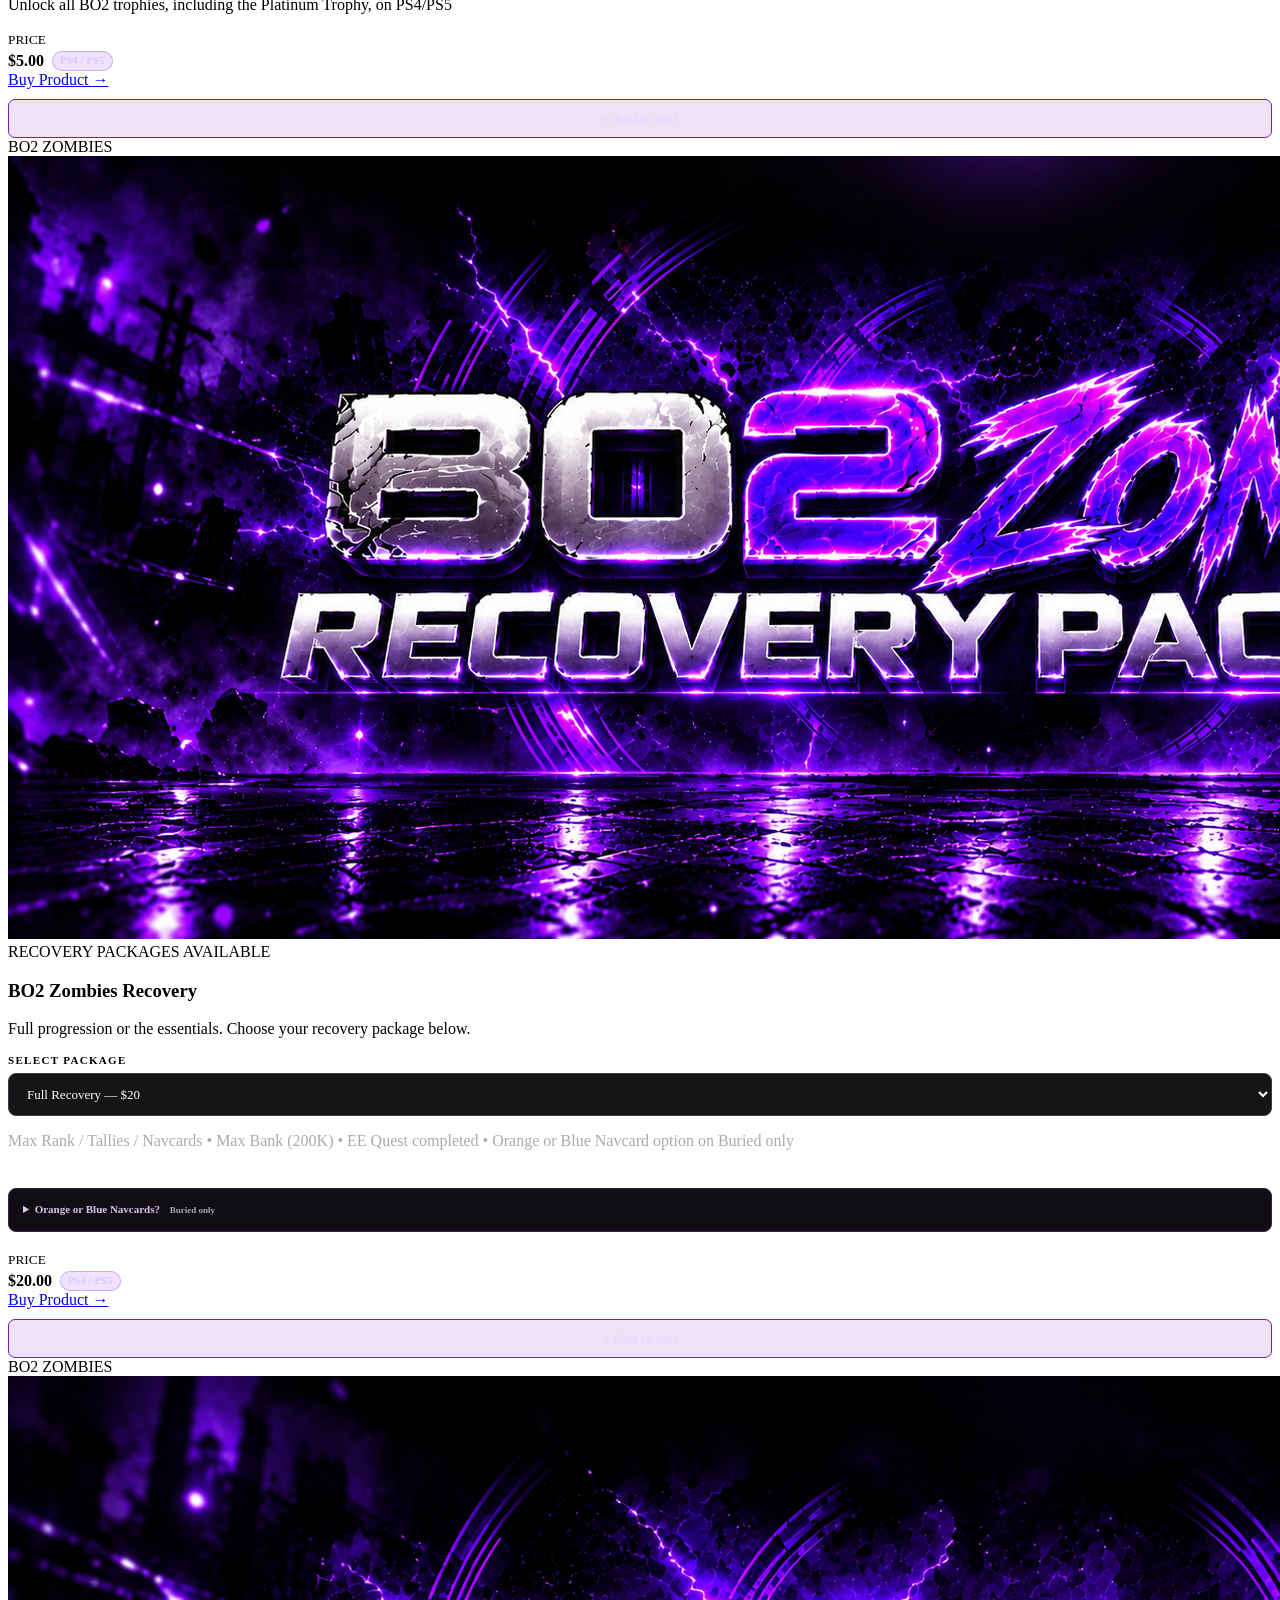
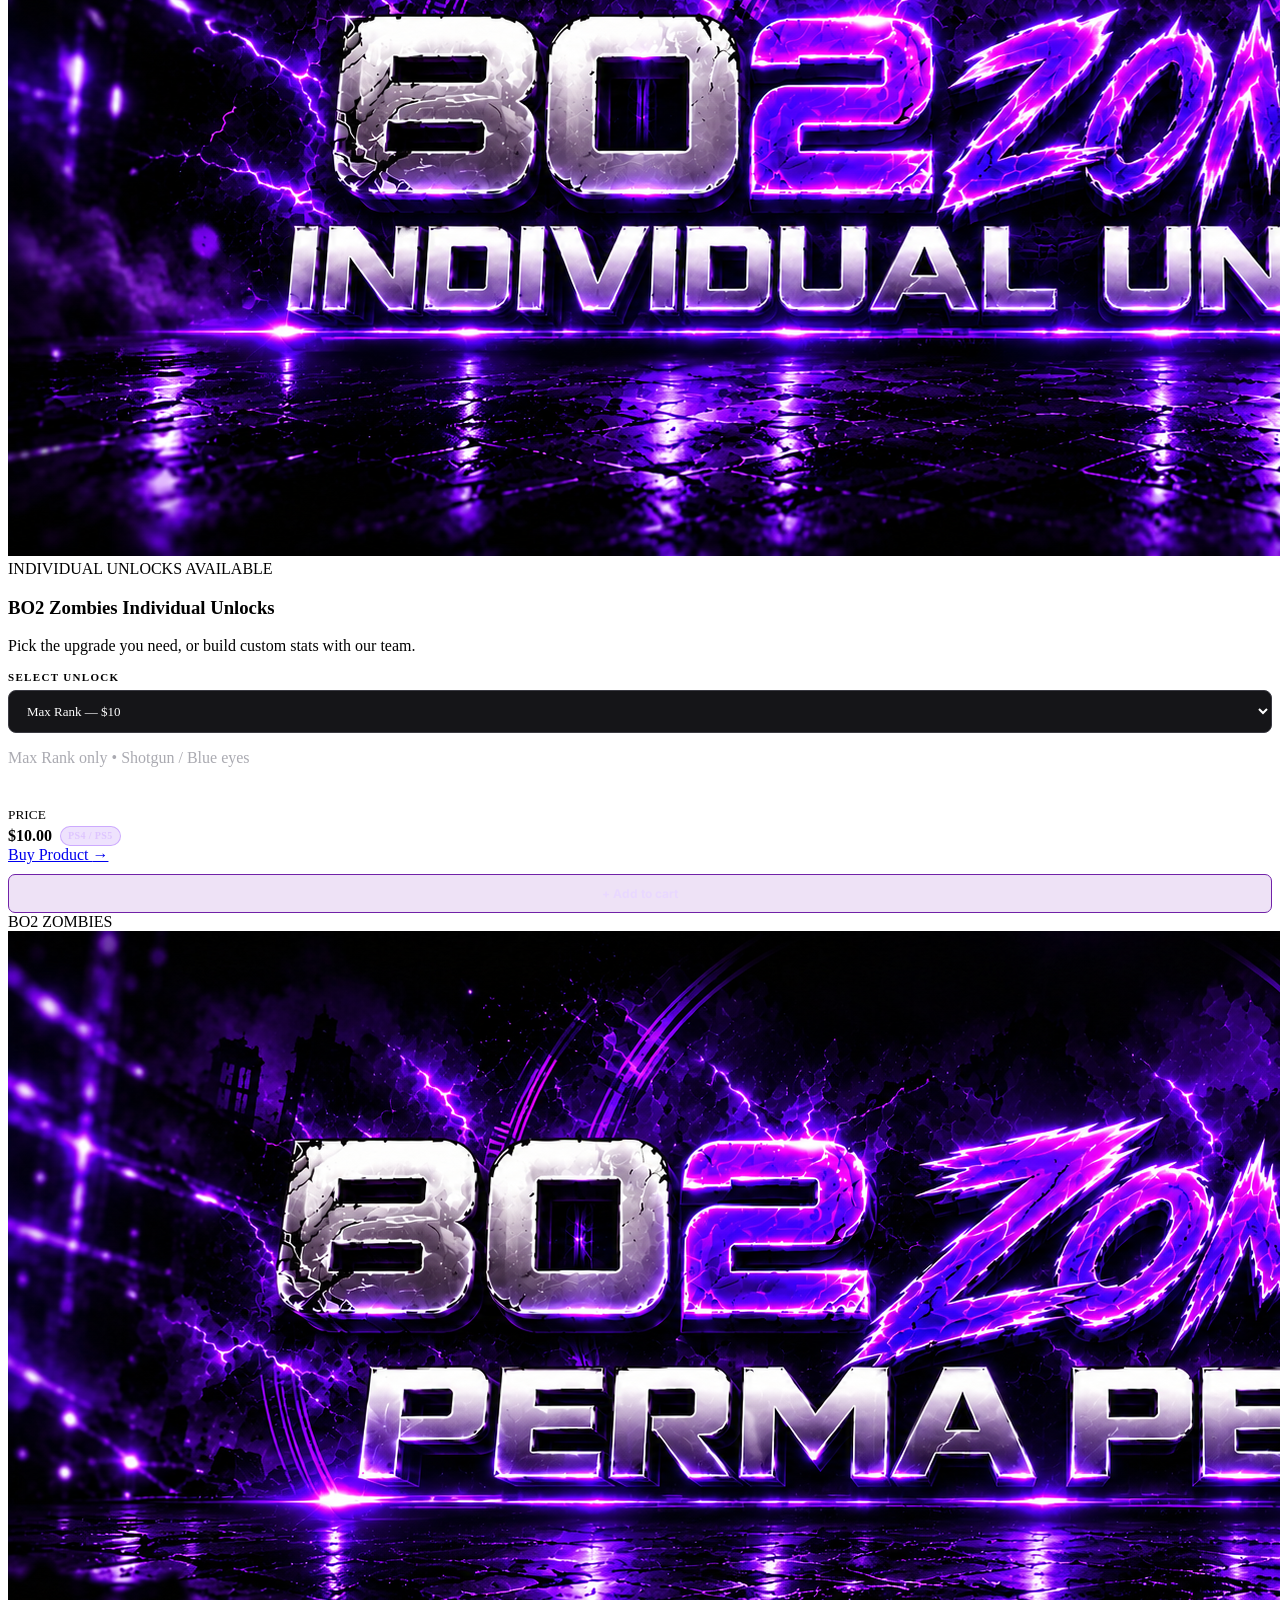
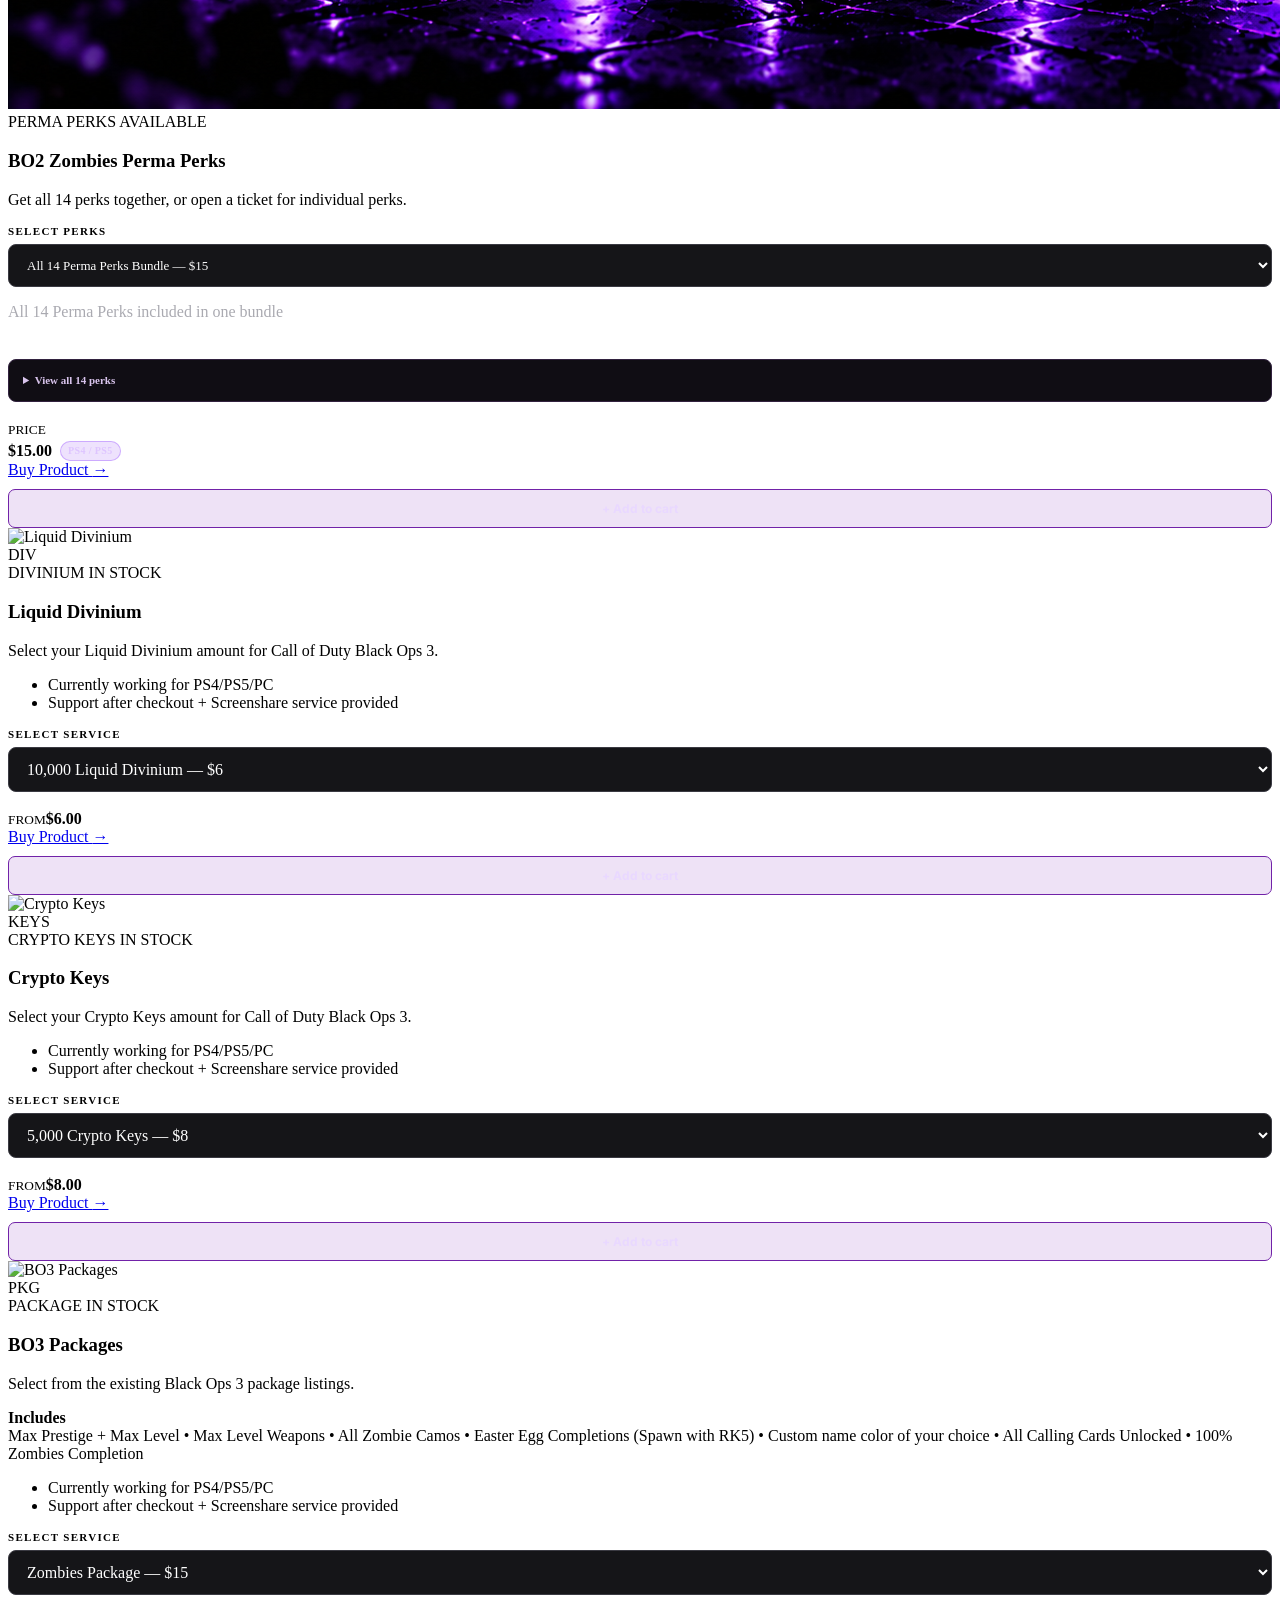
==== commit 0881f113: "Add files via upload" ====
--- a/index.html
+++ b/index.html
@@ -312,6 +312,7 @@
 
         <div class="filters" id="filters">
           <button class="filter active" data-filter="all">All</button>
+          <button class="filter" data-filter="mw4">MW4</button>
           <button class="filter" data-filter="accounts">Accounts</button>
           <button class="filter" data-filter="bo2">BO2</button>
           <button class="filter" data-filter="bo3">BO3</button>
@@ -337,6 +338,72 @@
       <div class="subfilters" id="subfilters"></div>
 
       <div class="products" id="productGrid">
+        <article class="product-card sale-active" data-category="mw4" data-product-id="mw4-bot-lobby-1-hour">
+          <div class="badge hot">MW4 LAUNCH</div>
+          <span class="live-sale-badge">MW4 LAUNCH SALE</span>
+          <div class="product-image"><img src="products/mw4-1-hour.png" alt="1 Hour MW4 Bot Lobbies" loading="lazy" onerror="this.closest('.product-image').classList.add('img-error')"><div class="product-icon">1H</div></div>
+          <div class="product-meta"><span>BOT LOBBY</span><span class="stock"><i></i> AVAILABLE</span></div>
+          <h3>1 Hour MW4 Bot Lobbies</h3>
+          <p>A focused one-hour MW4 bot-lobby session for fast progression.</p>
+          <ul><li>Available on all supported platforms</li><li>One-hour scheduled session</li><li>Setup and support through Discord</li></ul>
+          <div class="product-bottom"><div class="price"><small>LAUNCH PRICE</small><strong data-regular-text="$39.99"><span class="regular-price">$39.99</span><span class="discount-price">$34.99</span></strong></div><a class="buy-btn sellix-link" aria-disabled="true" data-checkout-pending="true">Checkout Link Needed</a></div>
+        </article>
+
+        <article class="product-card sale-active" data-category="mw4" data-product-id="mw4-bot-lobby-2-hour">
+          <div class="badge hot">MW4 LAUNCH</div>
+          <span class="live-sale-badge">MW4 LAUNCH SALE</span>
+          <div class="product-image"><img src="products/mw4-2-hour.png" alt="2 Hour MW4 Bot Lobbies" loading="lazy" onerror="this.closest('.product-image').classList.add('img-error')"><div class="product-icon">2H</div></div>
+          <div class="product-meta"><span>BOT LOBBY</span><span class="stock"><i></i> AVAILABLE</span></div>
+          <h3>2 Hour MW4 Bot Lobbies</h3>
+          <p>Two hours of MW4 bot-lobby access for a longer progression session.</p>
+          <ul><li>Available on all supported platforms</li><li>Two-hour scheduled session</li><li>Setup and support through Discord</li></ul>
+          <div class="product-bottom"><div class="price"><small>LAUNCH PRICE</small><strong data-regular-text="$64.99"><span class="regular-price">$64.99</span><span class="discount-price">$54.99</span></strong></div><a class="buy-btn sellix-link" aria-disabled="true" data-checkout-pending="true">Checkout Link Needed</a></div>
+        </article>
+
+        <article class="product-card sale-active" data-category="mw4" data-product-id="mw4-bot-lobby-3-hour">
+          <div class="badge hot">MW4 LAUNCH</div>
+          <span class="live-sale-badge">MW4 LAUNCH SALE</span>
+          <div class="product-image"><img src="products/mw4-3-hour.png" alt="3 Hour MW4 Bot Lobbies" loading="lazy" onerror="this.closest('.product-image').classList.add('img-error')"><div class="product-icon">3H</div></div>
+          <div class="product-meta"><span>BOT LOBBY</span><span class="stock"><i></i> AVAILABLE</span></div>
+          <h3>3 Hour MW4 Bot Lobbies</h3>
+          <p>Our longest MW4 bot-lobby package for maximum session time.</p>
+          <ul><li>Available on all supported platforms</li><li>Three-hour scheduled session</li><li>Setup and support through Discord</li></ul>
+          <div class="product-bottom"><div class="price"><small>LAUNCH PRICE</small><strong data-regular-text="$84.99"><span class="regular-price">$84.99</span><span class="discount-price">$69.99</span></strong></div><a class="buy-btn sellix-link" aria-disabled="true" data-checkout-pending="true">Checkout Link Needed</a></div>
+        </article>
+
+        <article class="product-card sale-active" data-category="mw4" data-product-id="mw4-campaign-completion">
+          <div class="badge hot">MW4 LAUNCH</div>
+          <span class="live-sale-badge">MW4 LAUNCH SALE</span>
+          <div class="product-image"><img src="products/mw4-campaign.png" alt="MW4 Campaign Completion" loading="lazy" onerror="this.closest('.product-image').classList.add('img-error')"><div class="product-icon">CMP</div></div>
+          <div class="product-meta"><span>CAMPAIGN</span><span class="stock"><i></i> AVAILABLE</span></div>
+          <h3>100% Campaign Completion</h3>
+          <p>Complete the MW4 campaign to 100% with progress handled for you.</p>
+          <ul><li>Full campaign completion</li><li>Account requirements confirmed before start</li><li>Progress updates through Discord</li></ul>
+          <div class="product-bottom"><div class="price"><small>LAUNCH PRICE</small><strong data-regular-text="$49.99"><span class="regular-price">$49.99</span><span class="discount-price">$39.99</span></strong></div><a class="buy-btn sellix-link" aria-disabled="true" data-checkout-pending="true">Checkout Link Needed</a></div>
+        </article>
+
+        <article class="product-card sale-active" data-category="mw4" data-product-id="mw4-dmz-camo-grind">
+          <div class="badge hot">MW4 LAUNCH</div>
+          <span class="live-sale-badge">MW4 LAUNCH SALE</span>
+          <div class="product-image"><img src="products/mw4-dmz-camos.png" alt="MW4 DMZ Camo Grind" loading="lazy" onerror="this.closest('.product-image').classList.add('img-error')"><div class="product-icon">DMZ</div></div>
+          <div class="product-meta"><span>DMZ CAMOS</span><span class="stock"><i></i> AVAILABLE</span></div>
+          <h3>DMZ Camo Grind — All Camos 100%</h3>
+          <p>A full MW4 DMZ camo grind covering every available camo.</p>
+          <ul><li>All DMZ camos completed to 100%</li><li>Account requirements and ETA confirmed first</li><li>Progress updates through Discord</li></ul>
+          <div class="product-bottom"><div class="price"><small>LAUNCH PRICE</small><strong data-regular-text="$699.99"><span class="regular-price">$699.99</span><span class="discount-price">$649.99</span></strong></div><a class="buy-btn sellix-link" aria-disabled="true" data-checkout-pending="true">Checkout Link Needed</a></div>
+        </article>
+
+        <article class="product-card sale-active" data-category="mw4" data-product-id="mw4-multiplayer-camo-grind">
+          <div class="badge hot">MW4 LAUNCH</div>
+          <span class="live-sale-badge">MW4 LAUNCH SALE</span>
+          <div class="product-image"><img src="products/mw4-multiplayer-camos.png" alt="MW4 Multiplayer Camo Grind" loading="lazy" onerror="this.closest('.product-image').classList.add('img-error')"><div class="product-icon">MP</div></div>
+          <div class="product-meta"><span>MULTIPLAYER CAMOS</span><span class="stock"><i></i> AVAILABLE</span></div>
+          <h3>Multiplayer Camo Grind — All Camos 100%</h3>
+          <p>A complete MW4 multiplayer camo grind from start to finish.</p>
+          <ul><li>All multiplayer camos completed to 100%</li><li>Account requirements and ETA confirmed first</li><li>Progress updates through Discord</li></ul>
+          <div class="product-bottom"><div class="price"><small>LAUNCH PRICE</small><strong data-regular-text="$499.99"><span class="regular-price">$499.99</span><span class="discount-price">$449.99</span></strong></div><a class="buy-btn sellix-link" aria-disabled="true" data-checkout-pending="true">Checkout Link Needed</a></div>
+        </article>
+
         <article class="product-card" data-category="cw" data-product-id="cold-war-zombies">
           <div class="badge hot">COLD WAR</div>
           <div class="product-image">
@@ -1821,9 +1888,9 @@
   <script src="instant-delivery.js?v=20261009-manage1"></script>
   <script src="bo2-zombies-links.js?v=20261005-checkout1"></script>
   <script src="bo2-zombies.js?v=20261005-checkout1"></script>
-  <script src="product-status.js?v=20261009-manage1"></script>
+  <script src="product-status.js?v=20261023-mw4"></script>
   <script src="discord-link.js?v=20260929-cart1"></script>
-  <script src="cart.js?v=20261009-manage1"></script>
+  <script src="cart.js?v=20261023-mw4"></script>
   <script src="announcement.js?v=20260907"></script>
   <script src="admin-shortcut.js?v=20261005"></script>
 </body>
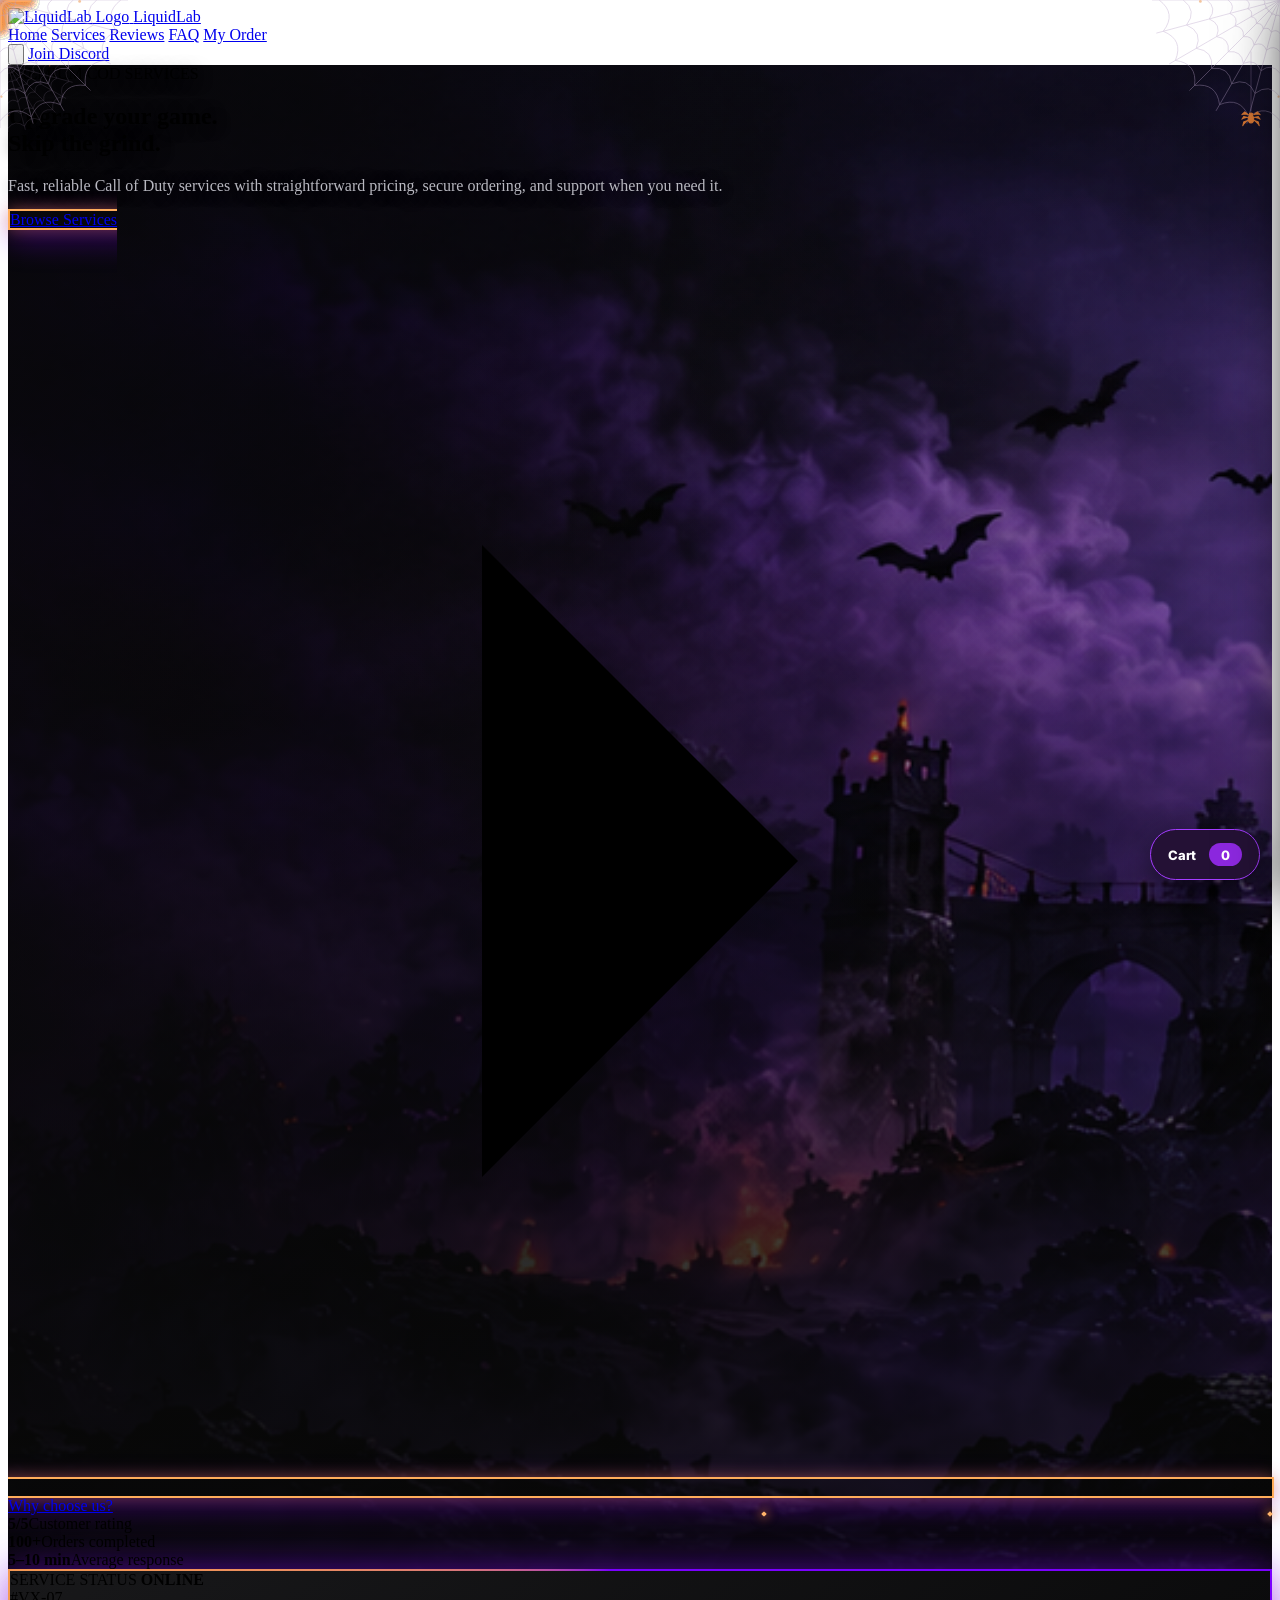
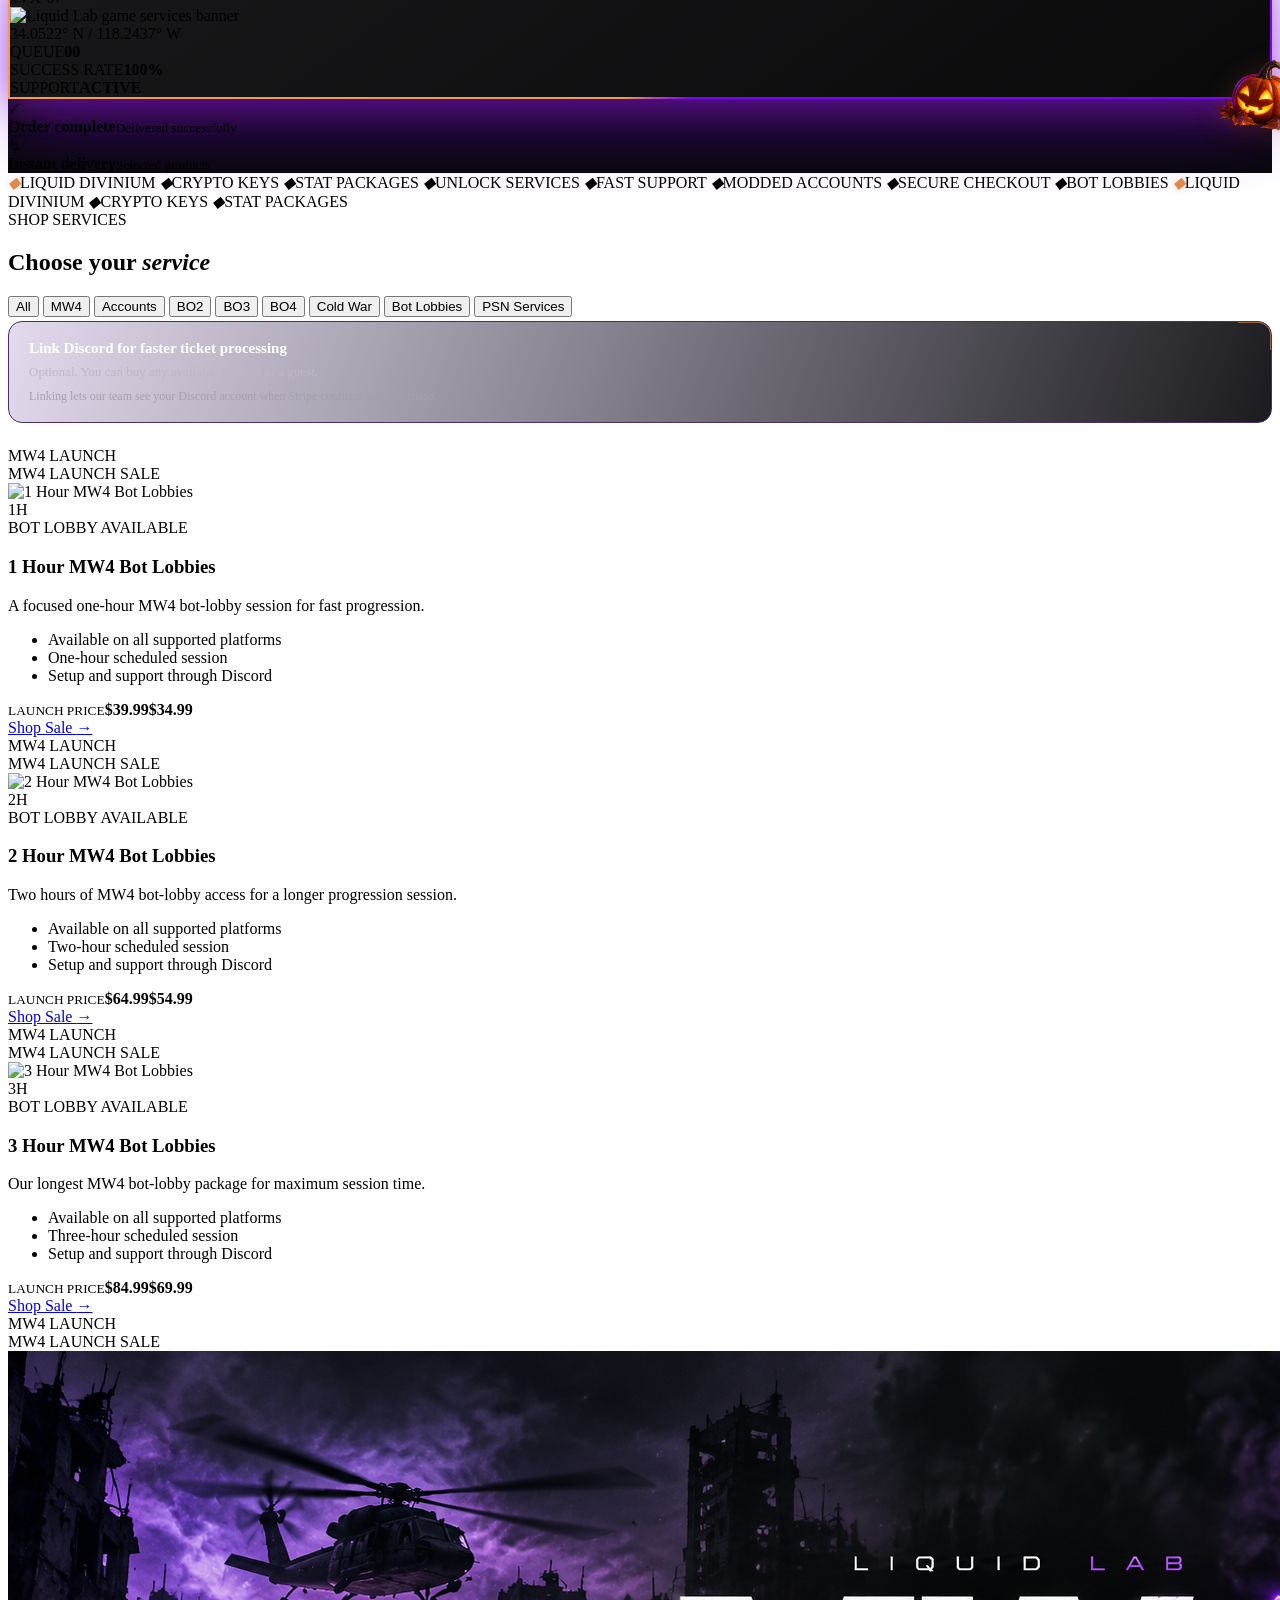
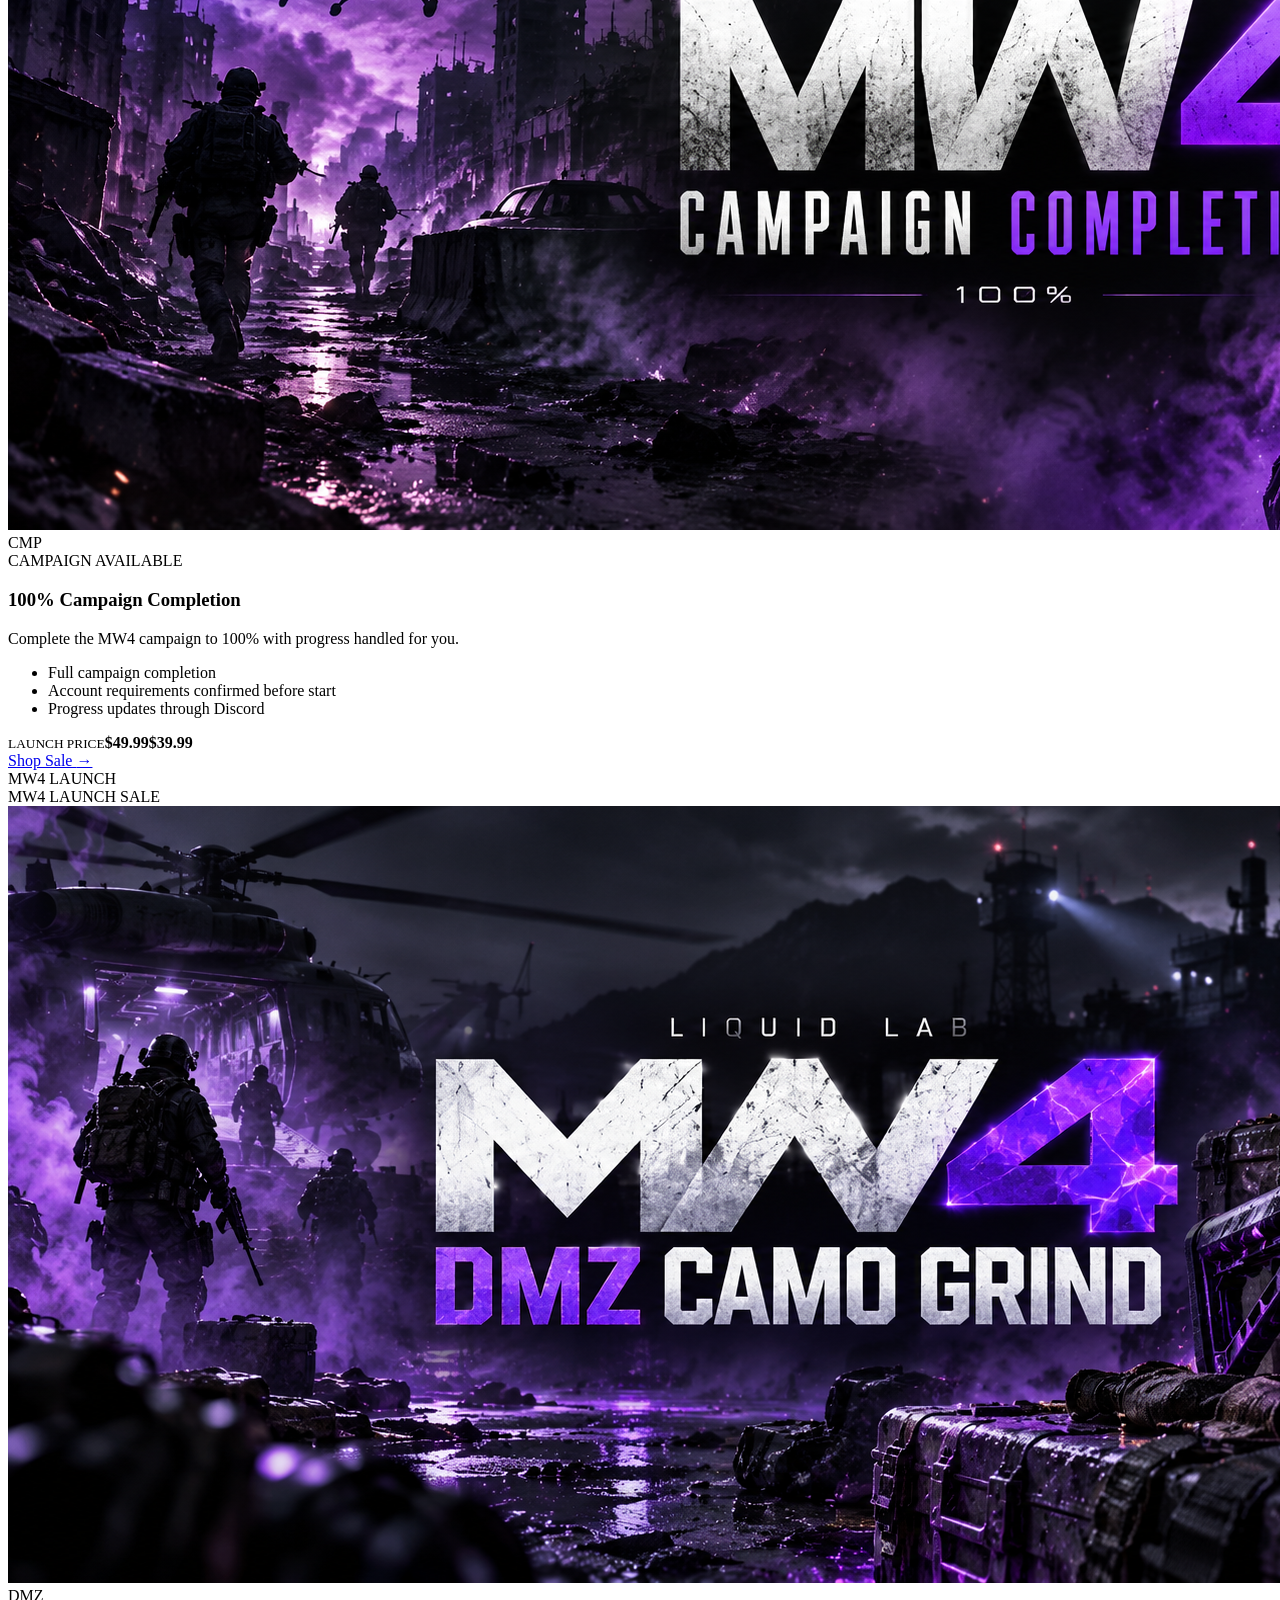
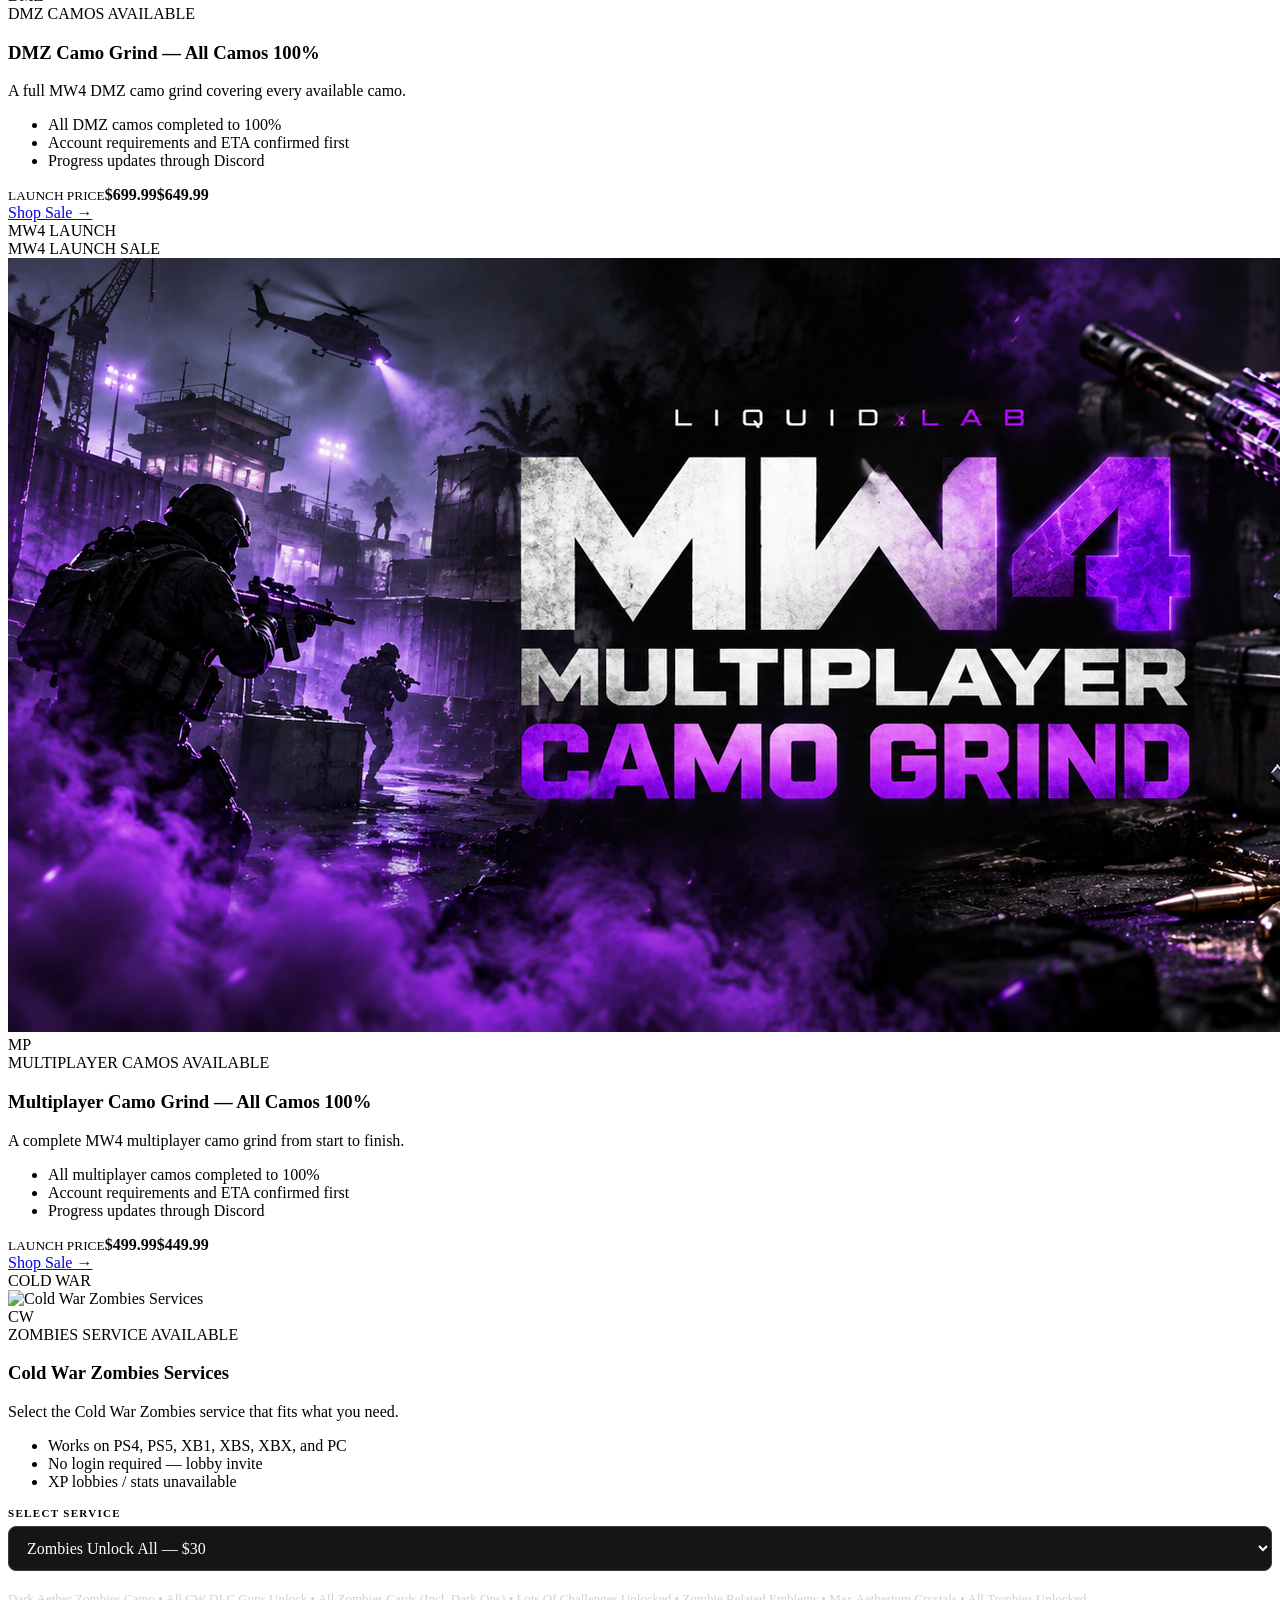
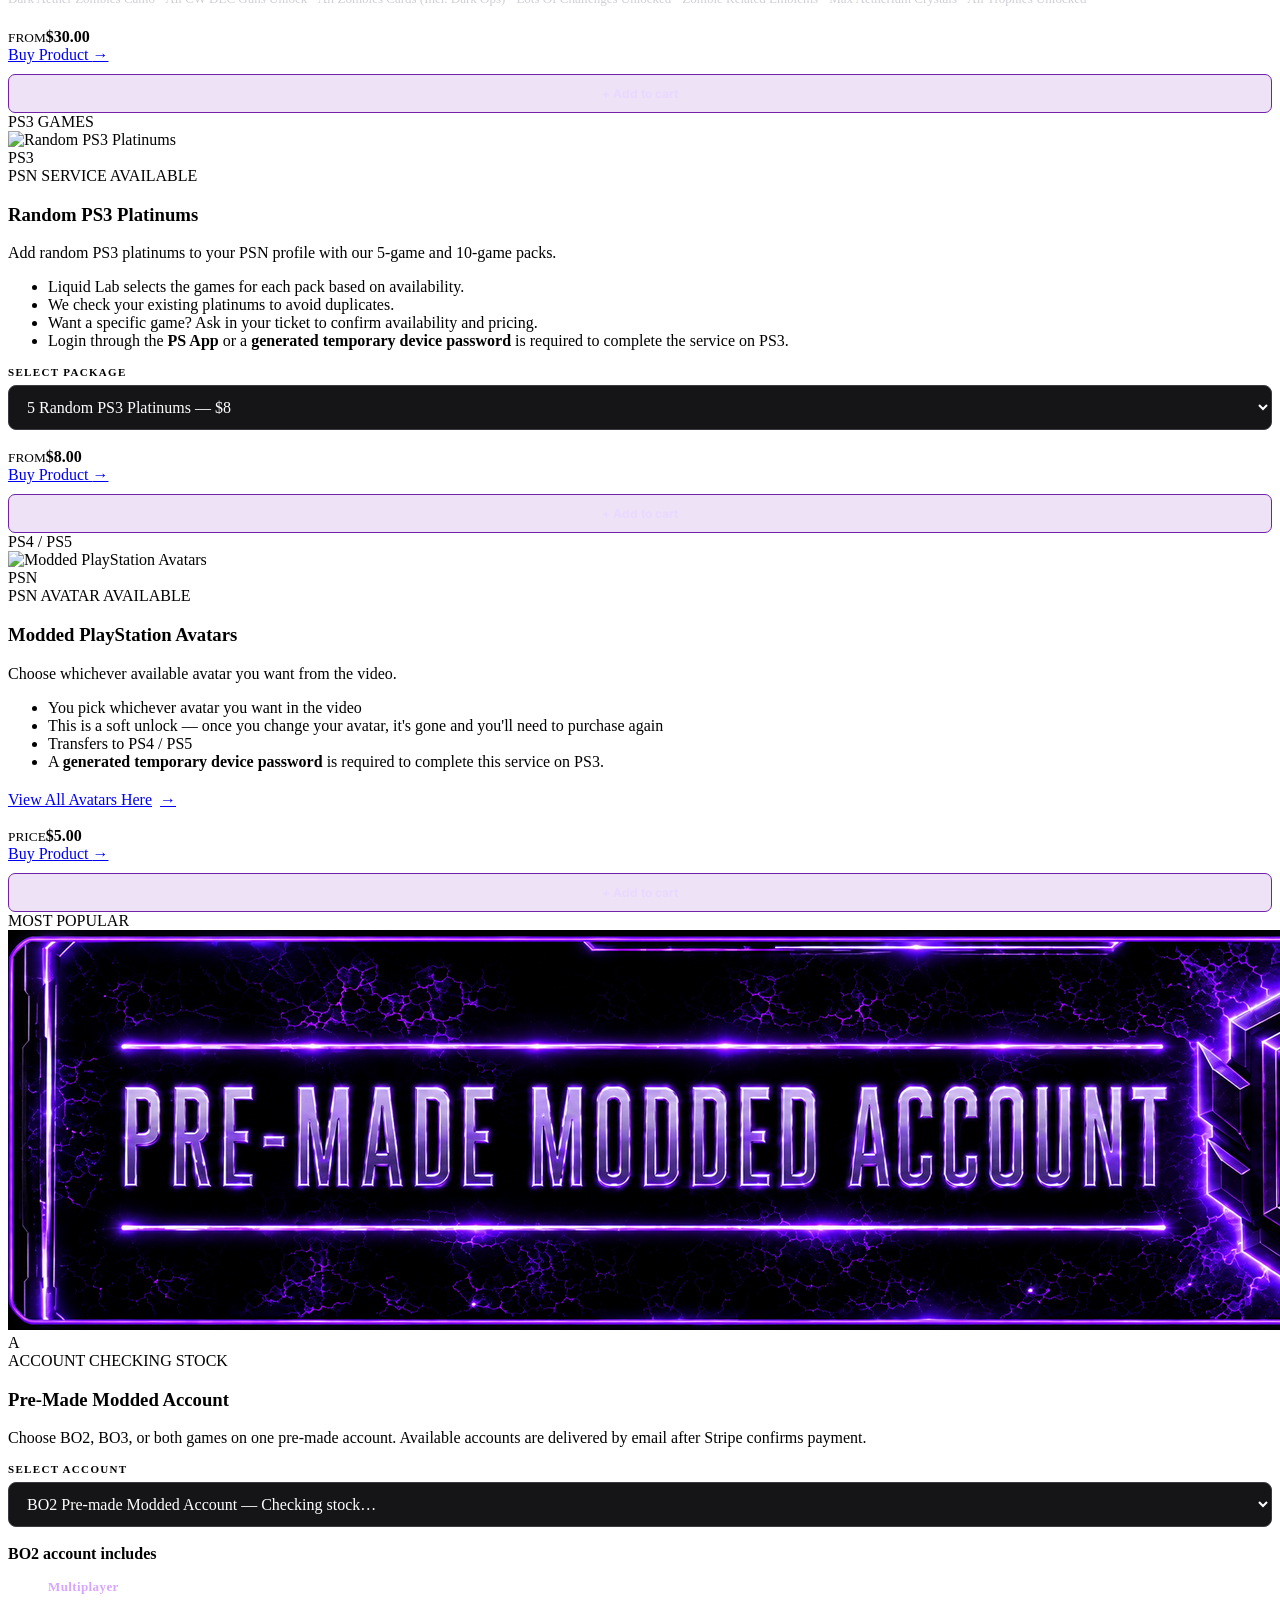
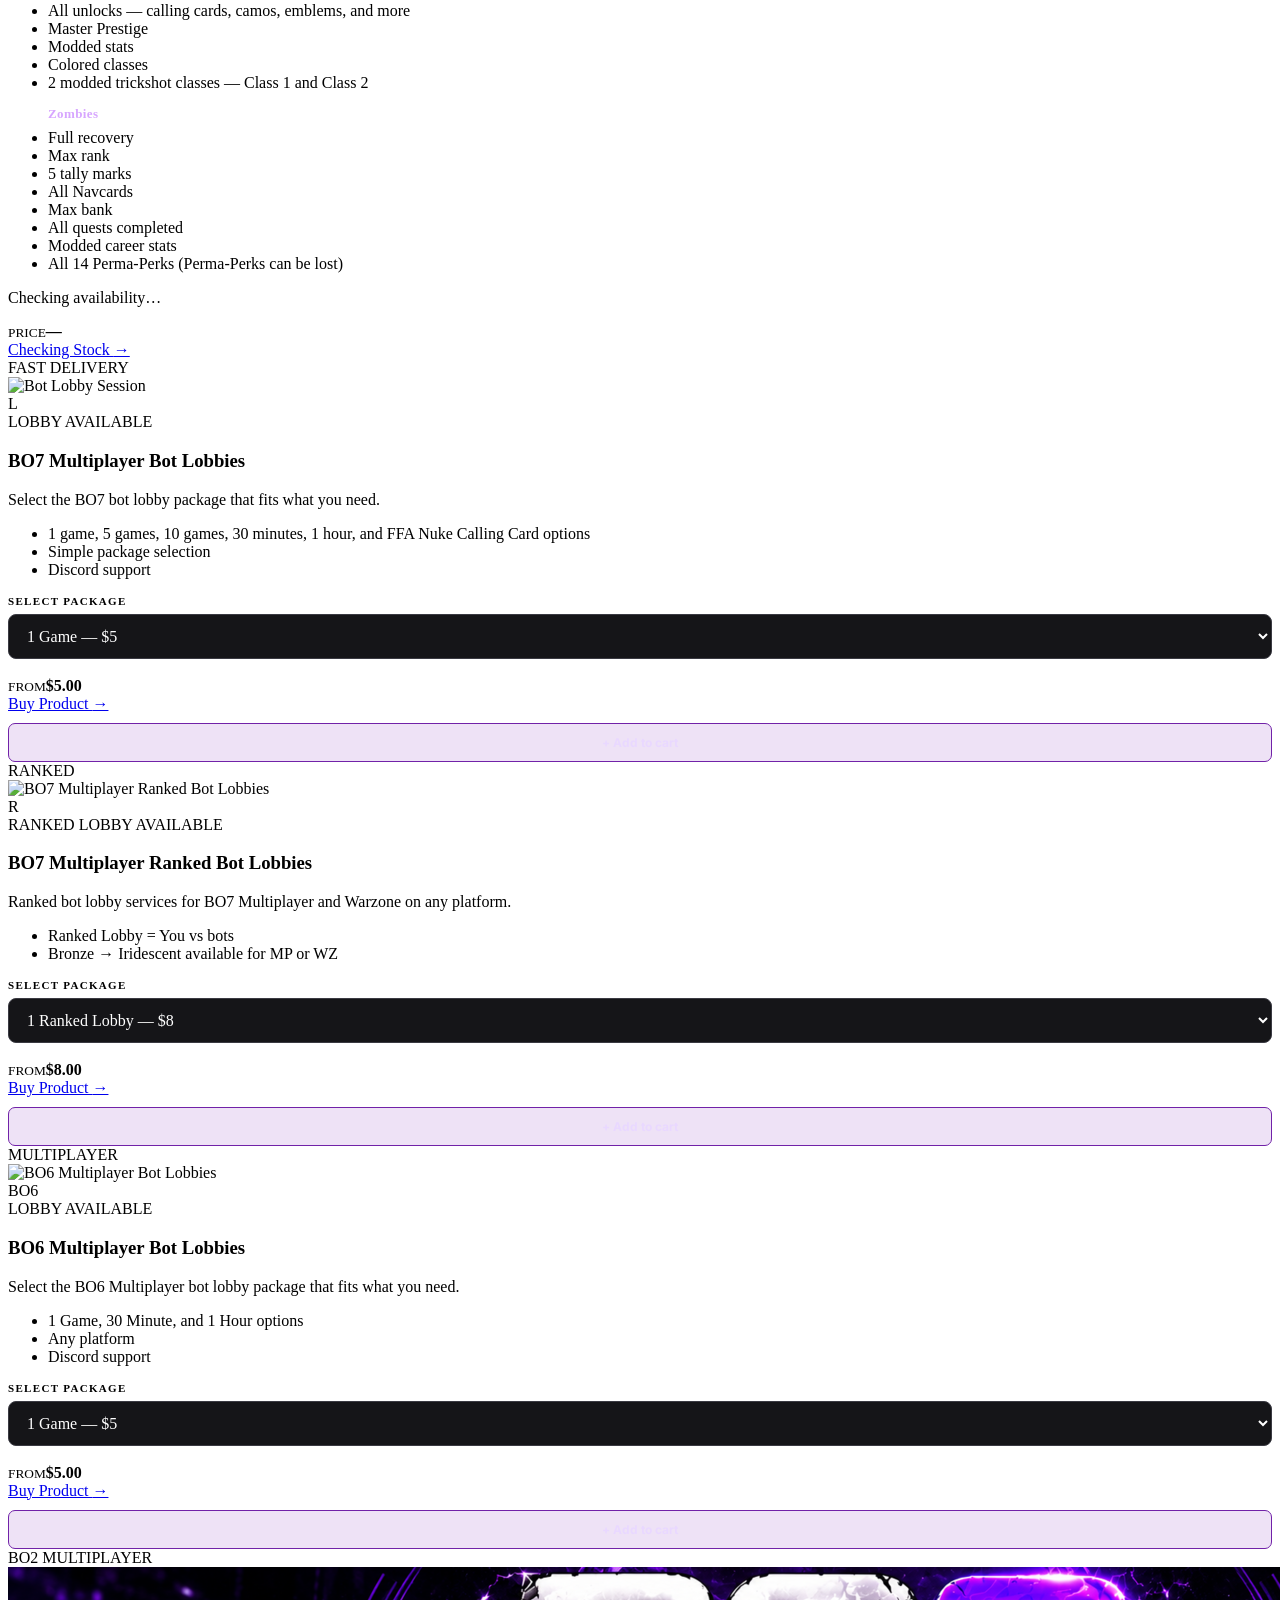
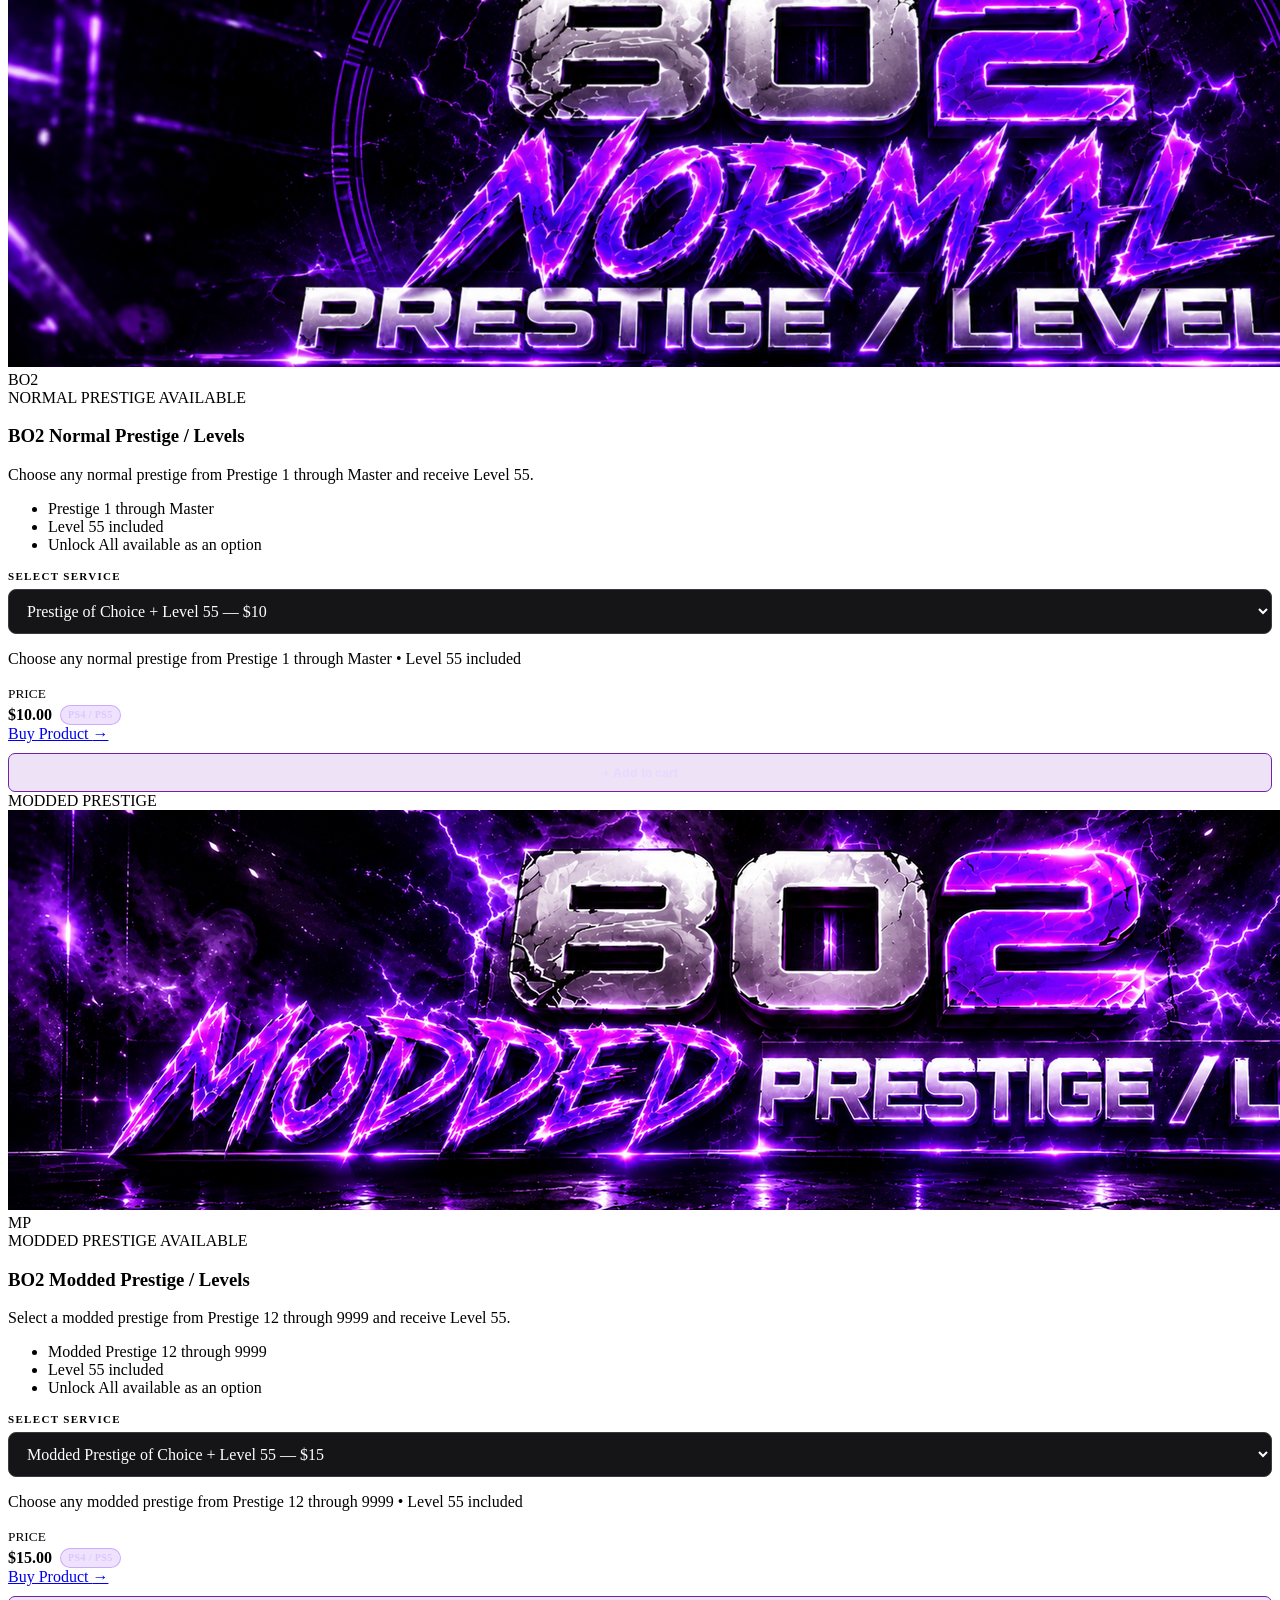
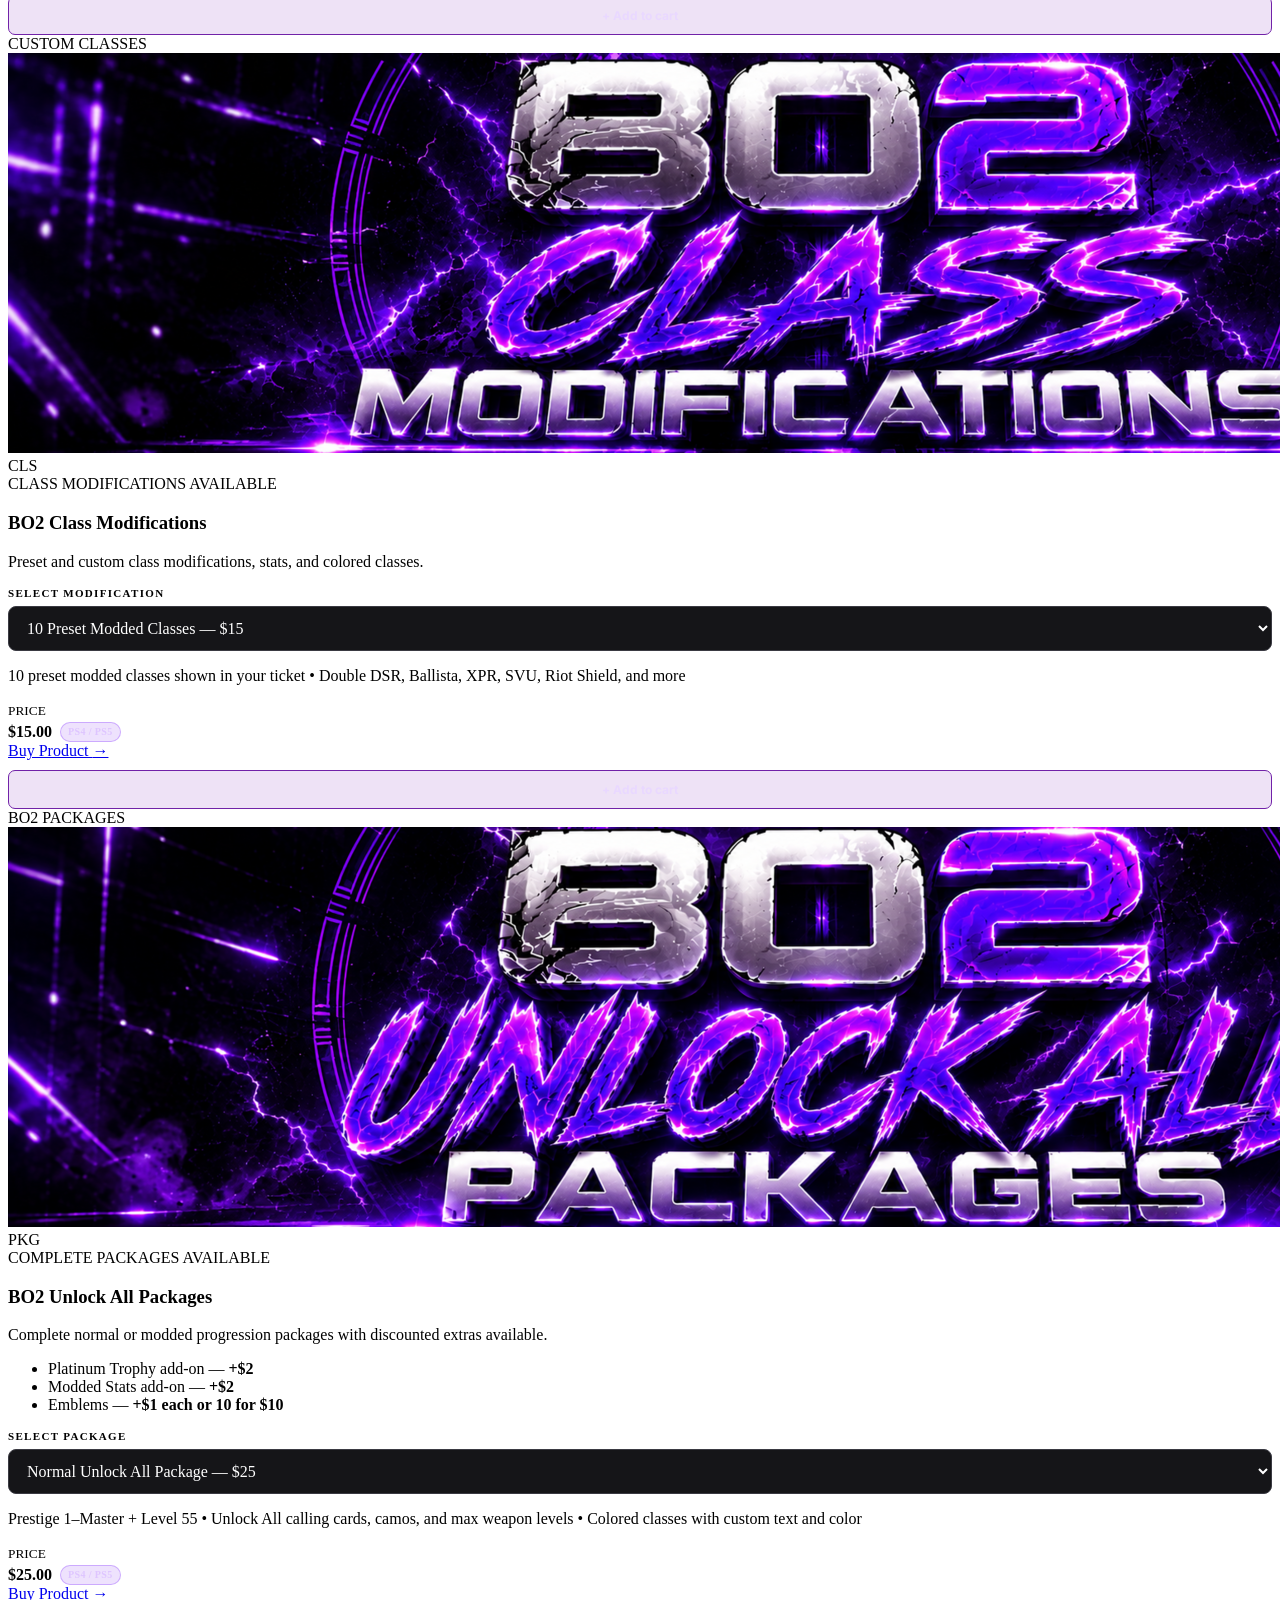
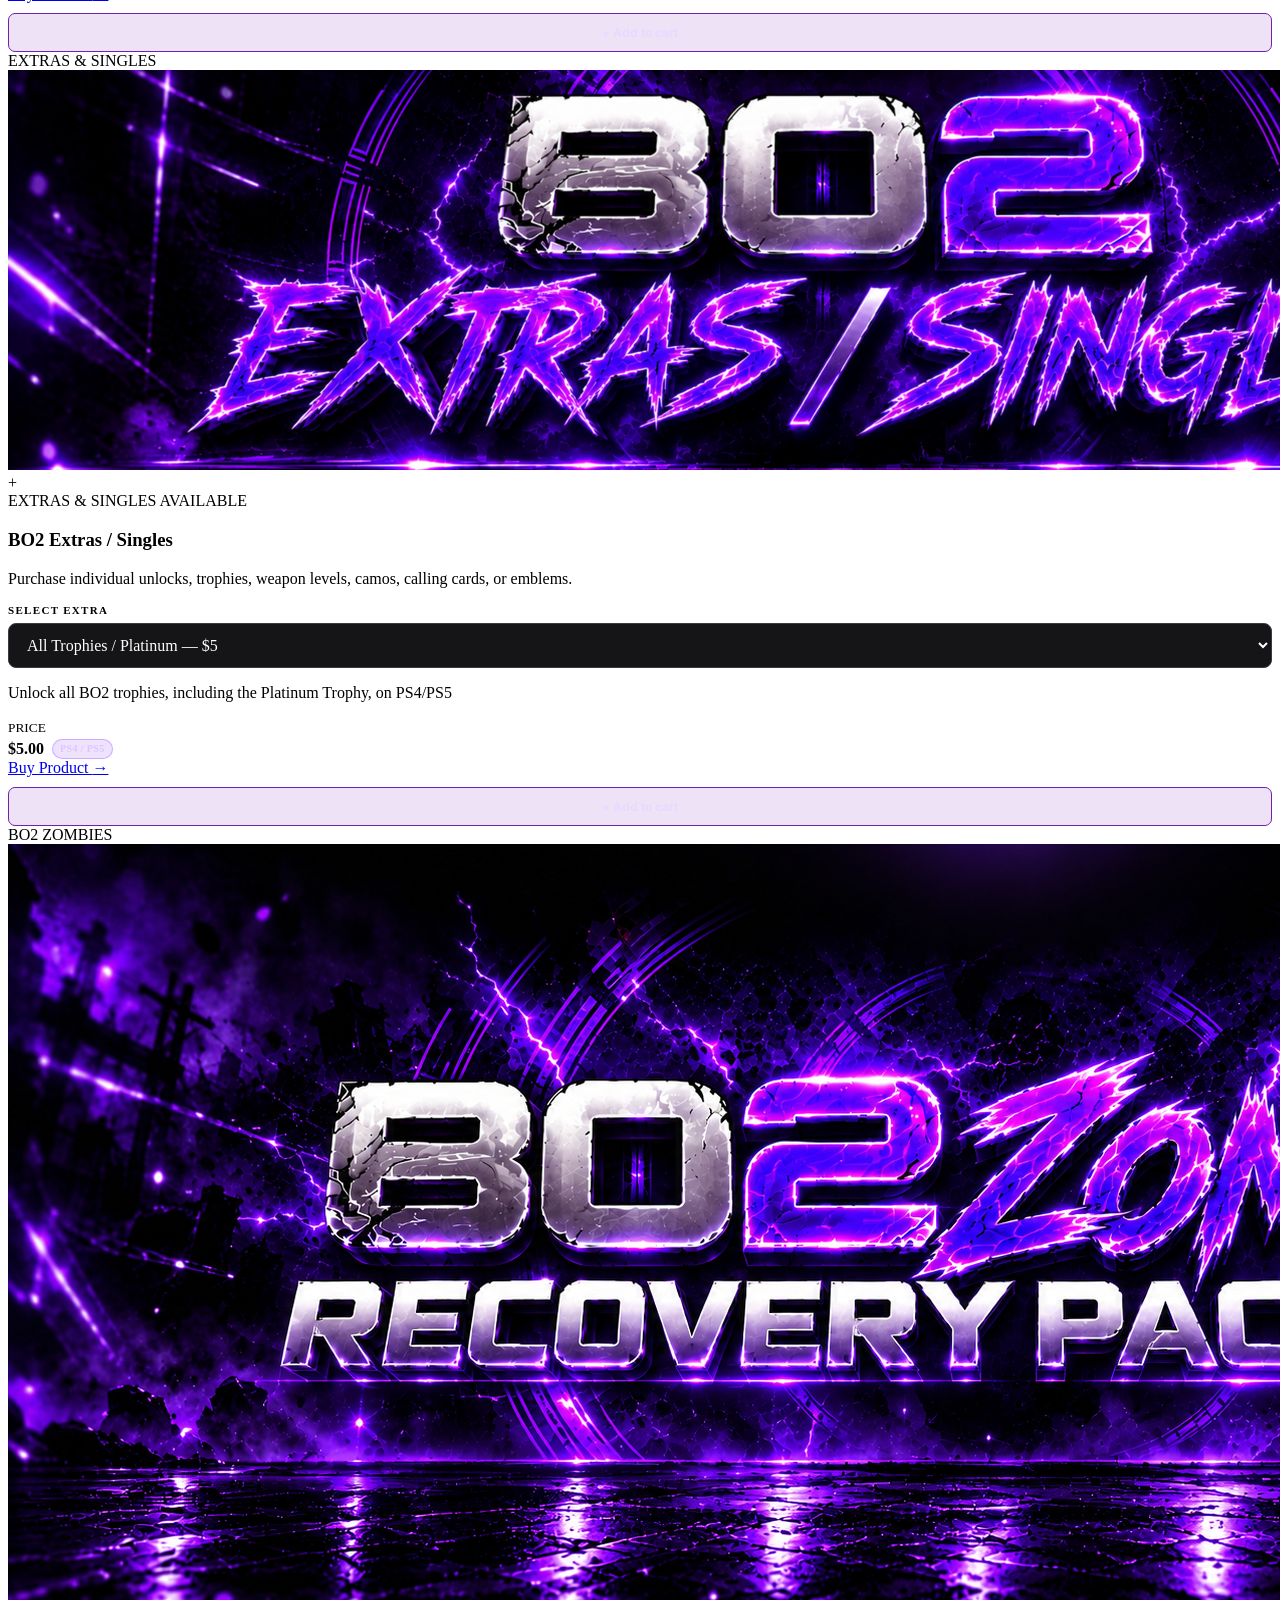
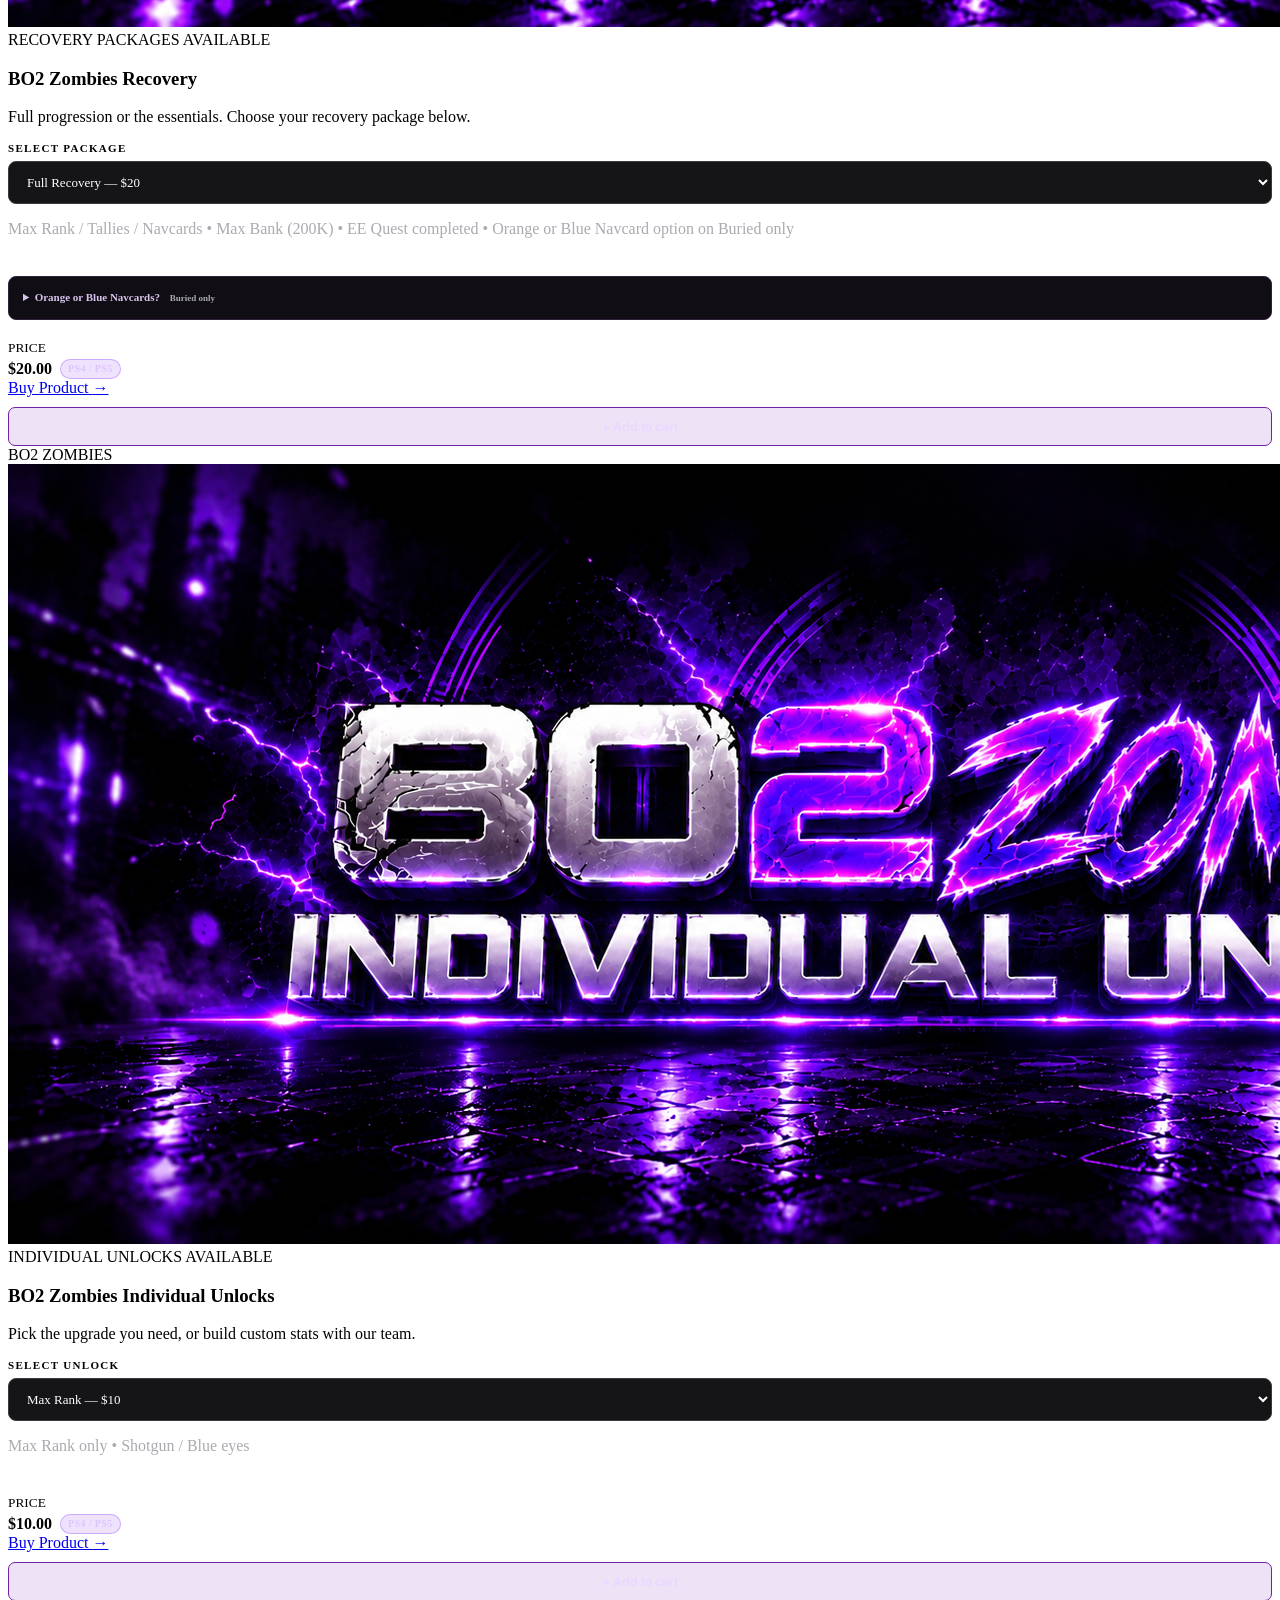
==== commit 6113a8f8: "Add files via upload" ====
--- a/index.html
+++ b/index.html
@@ -338,7 +338,7 @@
       <div class="subfilters" id="subfilters"></div>
 
       <div class="products" id="productGrid">
-        <article class="product-card sale-active" data-category="mw4" data-product-id="mw4-bot-lobby-1-hour">
+        <article class="product-card sale-active" data-category="mw4" data-product-id="mw4-bot-lobby-1-hour" data-direct-checkout="true">
           <div class="badge hot">MW4 LAUNCH</div>
           <span class="live-sale-badge">MW4 LAUNCH SALE</span>
           <div class="product-image"><img src="products/mw4-1-hour.png" alt="1 Hour MW4 Bot Lobbies" loading="lazy" onerror="this.closest('.product-image').classList.add('img-error')"><div class="product-icon">1H</div></div>
@@ -346,10 +346,10 @@
           <h3>1 Hour MW4 Bot Lobbies</h3>
           <p>A focused one-hour MW4 bot-lobby session for fast progression.</p>
           <ul><li>Available on all supported platforms</li><li>One-hour scheduled session</li><li>Setup and support through Discord</li></ul>
-          <div class="product-bottom"><div class="price"><small>LAUNCH PRICE</small><strong data-regular-text="$39.99"><span class="regular-price">$39.99</span><span class="discount-price">$34.99</span></strong></div><a class="buy-btn sellix-link" aria-disabled="true" data-checkout-pending="true">Checkout Link Needed</a></div>
-        </article>
-
-        <article class="product-card sale-active" data-category="mw4" data-product-id="mw4-bot-lobby-2-hour">
+          <div class="product-bottom"><div class="price"><small>LAUNCH PRICE</small><strong data-regular-text="$39.99"><span class="regular-price">$39.99</span><span class="discount-price">$34.99</span></strong></div><a href="https://buy.stripe.com/8x27sD9fNfD89xnfCP5AQ1H" class="buy-btn sellix-link">Shop Sale <span>→</span></a></div>
+        </article>
+
+        <article class="product-card sale-active" data-category="mw4" data-product-id="mw4-bot-lobby-2-hour" data-direct-checkout="true">
           <div class="badge hot">MW4 LAUNCH</div>
           <span class="live-sale-badge">MW4 LAUNCH SALE</span>
           <div class="product-image"><img src="products/mw4-2-hour.png" alt="2 Hour MW4 Bot Lobbies" loading="lazy" onerror="this.closest('.product-image').classList.add('img-error')"><div class="product-icon">2H</div></div>
@@ -357,10 +357,10 @@
           <h3>2 Hour MW4 Bot Lobbies</h3>
           <p>Two hours of MW4 bot-lobby access for a longer progression session.</p>
           <ul><li>Available on all supported platforms</li><li>Two-hour scheduled session</li><li>Setup and support through Discord</li></ul>
-          <div class="product-bottom"><div class="price"><small>LAUNCH PRICE</small><strong data-regular-text="$64.99"><span class="regular-price">$64.99</span><span class="discount-price">$54.99</span></strong></div><a class="buy-btn sellix-link" aria-disabled="true" data-checkout-pending="true">Checkout Link Needed</a></div>
-        </article>
-
-        <article class="product-card sale-active" data-category="mw4" data-product-id="mw4-bot-lobby-3-hour">
+          <div class="product-bottom"><div class="price"><small>LAUNCH PRICE</small><strong data-regular-text="$64.99"><span class="regular-price">$64.99</span><span class="discount-price">$54.99</span></strong></div><a href="https://buy.stripe.com/aFa6oz77FfD8bFvaiv5AQ1I" class="buy-btn sellix-link">Shop Sale <span>→</span></a></div>
+        </article>
+
+        <article class="product-card sale-active" data-category="mw4" data-product-id="mw4-bot-lobby-3-hour" data-direct-checkout="true">
           <div class="badge hot">MW4 LAUNCH</div>
           <span class="live-sale-badge">MW4 LAUNCH SALE</span>
           <div class="product-image"><img src="products/mw4-3-hour.png" alt="3 Hour MW4 Bot Lobbies" loading="lazy" onerror="this.closest('.product-image').classList.add('img-error')"><div class="product-icon">3H</div></div>
@@ -368,10 +368,10 @@
           <h3>3 Hour MW4 Bot Lobbies</h3>
           <p>Our longest MW4 bot-lobby package for maximum session time.</p>
           <ul><li>Available on all supported platforms</li><li>Three-hour scheduled session</li><li>Setup and support through Discord</li></ul>
-          <div class="product-bottom"><div class="price"><small>LAUNCH PRICE</small><strong data-regular-text="$84.99"><span class="regular-price">$84.99</span><span class="discount-price">$69.99</span></strong></div><a class="buy-btn sellix-link" aria-disabled="true" data-checkout-pending="true">Checkout Link Needed</a></div>
-        </article>
-
-        <article class="product-card sale-active" data-category="mw4" data-product-id="mw4-campaign-completion">
+          <div class="product-bottom"><div class="price"><small>LAUNCH PRICE</small><strong data-regular-text="$84.99"><span class="regular-price">$84.99</span><span class="discount-price">$69.99</span></strong></div><a href="https://buy.stripe.com/dRm9AL63B3Uq4d3aiv5AQ1J" class="buy-btn sellix-link">Shop Sale <span>→</span></a></div>
+        </article>
+
+        <article class="product-card sale-active" data-category="mw4" data-product-id="mw4-campaign-completion" data-direct-checkout="true">
           <div class="badge hot">MW4 LAUNCH</div>
           <span class="live-sale-badge">MW4 LAUNCH SALE</span>
           <div class="product-image"><img src="products/mw4-campaign.png" alt="MW4 Campaign Completion" loading="lazy" onerror="this.closest('.product-image').classList.add('img-error')"><div class="product-icon">CMP</div></div>
@@ -379,10 +379,10 @@
           <h3>100% Campaign Completion</h3>
           <p>Complete the MW4 campaign to 100% with progress handled for you.</p>
           <ul><li>Full campaign completion</li><li>Account requirements confirmed before start</li><li>Progress updates through Discord</li></ul>
-          <div class="product-bottom"><div class="price"><small>LAUNCH PRICE</small><strong data-regular-text="$49.99"><span class="regular-price">$49.99</span><span class="discount-price">$39.99</span></strong></div><a class="buy-btn sellix-link" aria-disabled="true" data-checkout-pending="true">Checkout Link Needed</a></div>
-        </article>
-
-        <article class="product-card sale-active" data-category="mw4" data-product-id="mw4-dmz-camo-grind">
+          <div class="product-bottom"><div class="price"><small>LAUNCH PRICE</small><strong data-regular-text="$49.99"><span class="regular-price">$49.99</span><span class="discount-price">$39.99</span></strong></div><a href="https://buy.stripe.com/8x29AL77F62ybFv3U75AQ1K" class="buy-btn sellix-link">Shop Sale <span>→</span></a></div>
+        </article>
+
+        <article class="product-card sale-active" data-category="mw4" data-product-id="mw4-dmz-camo-grind" data-direct-checkout="true">
           <div class="badge hot">MW4 LAUNCH</div>
           <span class="live-sale-badge">MW4 LAUNCH SALE</span>
           <div class="product-image"><img src="products/mw4-dmz-camos.png" alt="MW4 DMZ Camo Grind" loading="lazy" onerror="this.closest('.product-image').classList.add('img-error')"><div class="product-icon">DMZ</div></div>
@@ -390,10 +390,10 @@
           <h3>DMZ Camo Grind — All Camos 100%</h3>
           <p>A full MW4 DMZ camo grind covering every available camo.</p>
           <ul><li>All DMZ camos completed to 100%</li><li>Account requirements and ETA confirmed first</li><li>Progress updates through Discord</li></ul>
-          <div class="product-bottom"><div class="price"><small>LAUNCH PRICE</small><strong data-regular-text="$699.99"><span class="regular-price">$699.99</span><span class="discount-price">$649.99</span></strong></div><a class="buy-btn sellix-link" aria-disabled="true" data-checkout-pending="true">Checkout Link Needed</a></div>
-        </article>
-
-        <article class="product-card sale-active" data-category="mw4" data-product-id="mw4-multiplayer-camo-grind">
+          <div class="product-bottom"><div class="price"><small>LAUNCH PRICE</small><strong data-regular-text="$699.99"><span class="regular-price">$699.99</span><span class="discount-price">$649.99</span></strong></div><a href="https://buy.stripe.com/bJe4gr77FcqWbFv0HV5AQ1L" class="buy-btn sellix-link">Shop Sale <span>→</span></a></div>
+        </article>
+
+        <article class="product-card sale-active" data-category="mw4" data-product-id="mw4-multiplayer-camo-grind" data-direct-checkout="true">
           <div class="badge hot">MW4 LAUNCH</div>
           <span class="live-sale-badge">MW4 LAUNCH SALE</span>
           <div class="product-image"><img src="products/mw4-multiplayer-camos.png" alt="MW4 Multiplayer Camo Grind" loading="lazy" onerror="this.closest('.product-image').classList.add('img-error')"><div class="product-icon">MP</div></div>
@@ -401,7 +401,7 @@
           <h3>Multiplayer Camo Grind — All Camos 100%</h3>
           <p>A complete MW4 multiplayer camo grind from start to finish.</p>
           <ul><li>All multiplayer camos completed to 100%</li><li>Account requirements and ETA confirmed first</li><li>Progress updates through Discord</li></ul>
-          <div class="product-bottom"><div class="price"><small>LAUNCH PRICE</small><strong data-regular-text="$499.99"><span class="regular-price">$499.99</span><span class="discount-price">$449.99</span></strong></div><a class="buy-btn sellix-link" aria-disabled="true" data-checkout-pending="true">Checkout Link Needed</a></div>
+          <div class="product-bottom"><div class="price"><small>LAUNCH PRICE</small><strong data-regular-text="$499.99"><span class="regular-price">$499.99</span><span class="discount-price">$449.99</span></strong></div><a href="https://buy.stripe.com/28E14fgIfgHc6lb2Q35AQ1M" class="buy-btn sellix-link">Shop Sale <span>→</span></a></div>
         </article>
 
         <article class="product-card" data-category="cw" data-product-id="cold-war-zombies">
@@ -1888,9 +1888,9 @@
   <script src="instant-delivery.js?v=20261009-manage1"></script>
   <script src="bo2-zombies-links.js?v=20261005-checkout1"></script>
   <script src="bo2-zombies.js?v=20261005-checkout1"></script>
-  <script src="product-status.js?v=20261023-mw4"></script>
+  <script src="product-status.js?v=20261024-mw4-stripe"></script>
   <script src="discord-link.js?v=20260929-cart1"></script>
-  <script src="cart.js?v=20261023-mw4"></script>
+  <script src="cart.js?v=20261024-mw4-stripe"></script>
   <script src="announcement.js?v=20260907"></script>
   <script src="admin-shortcut.js?v=20261005"></script>
 </body>
